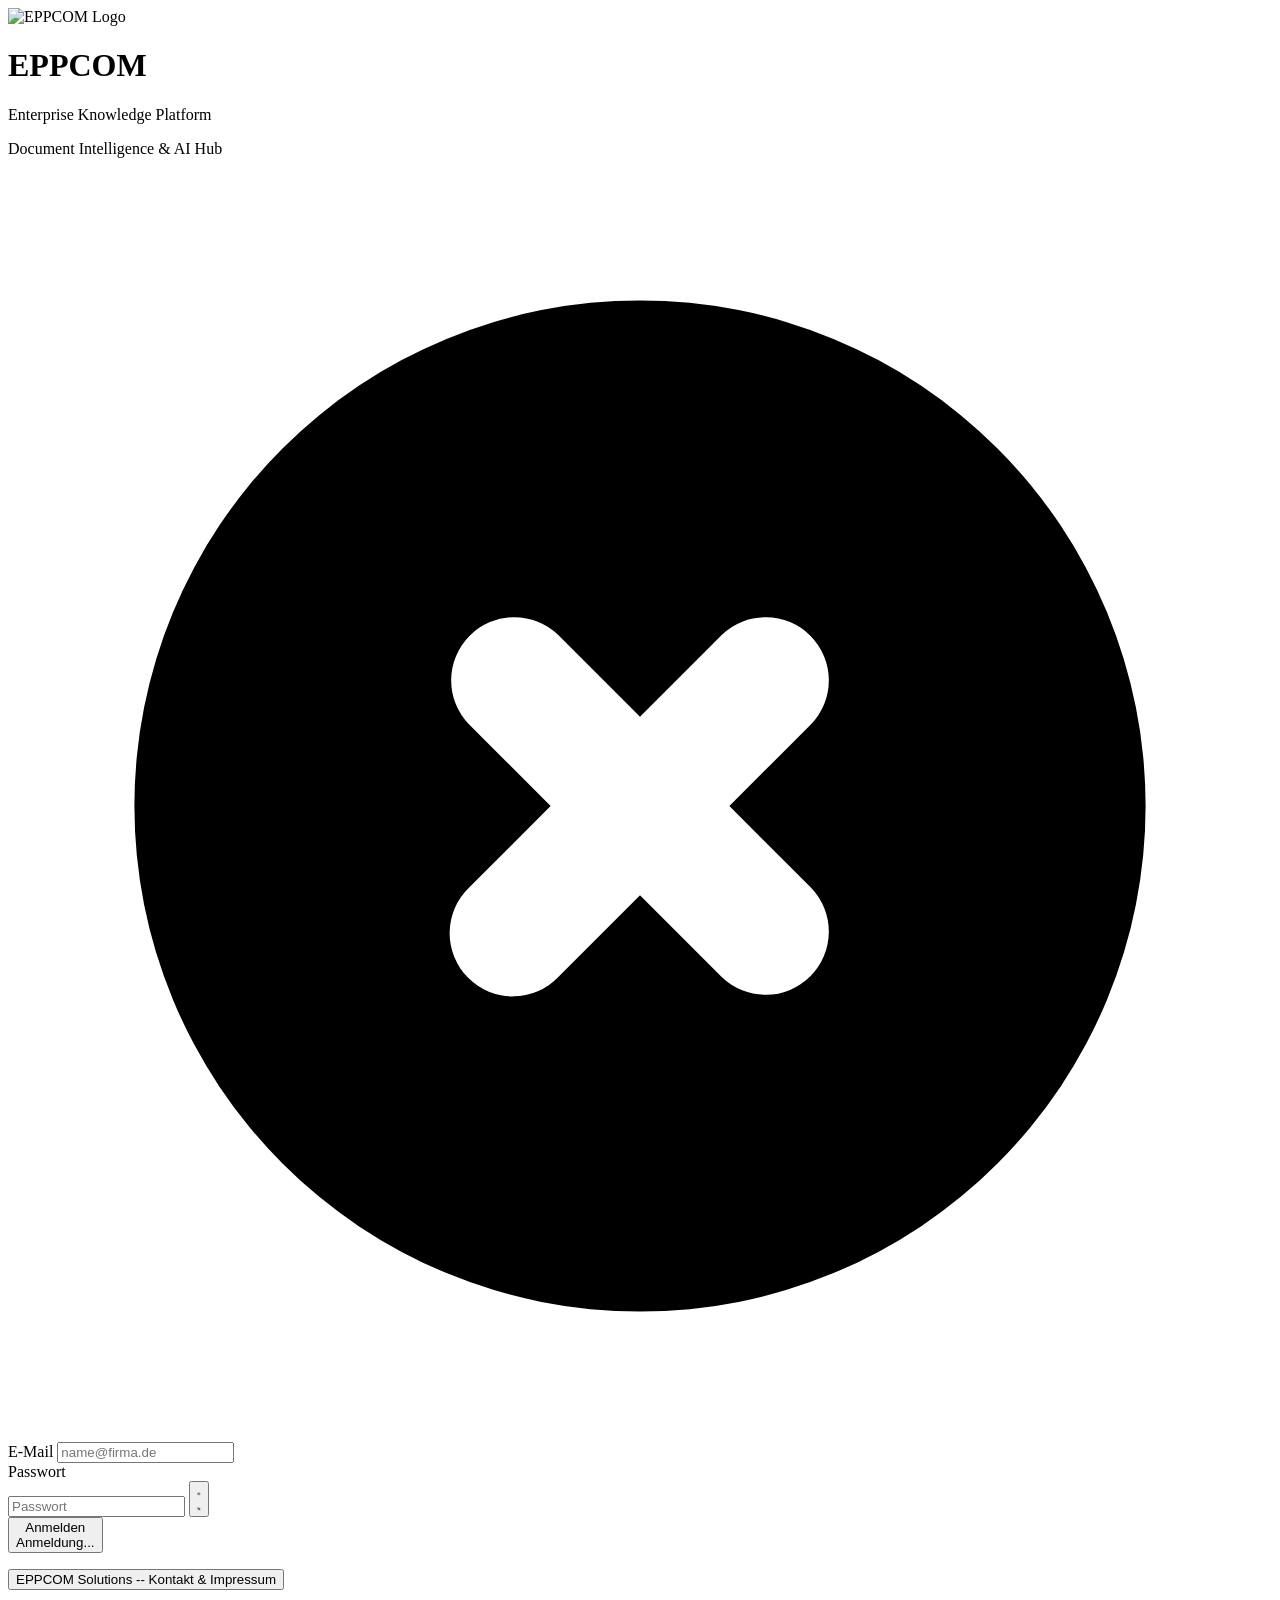
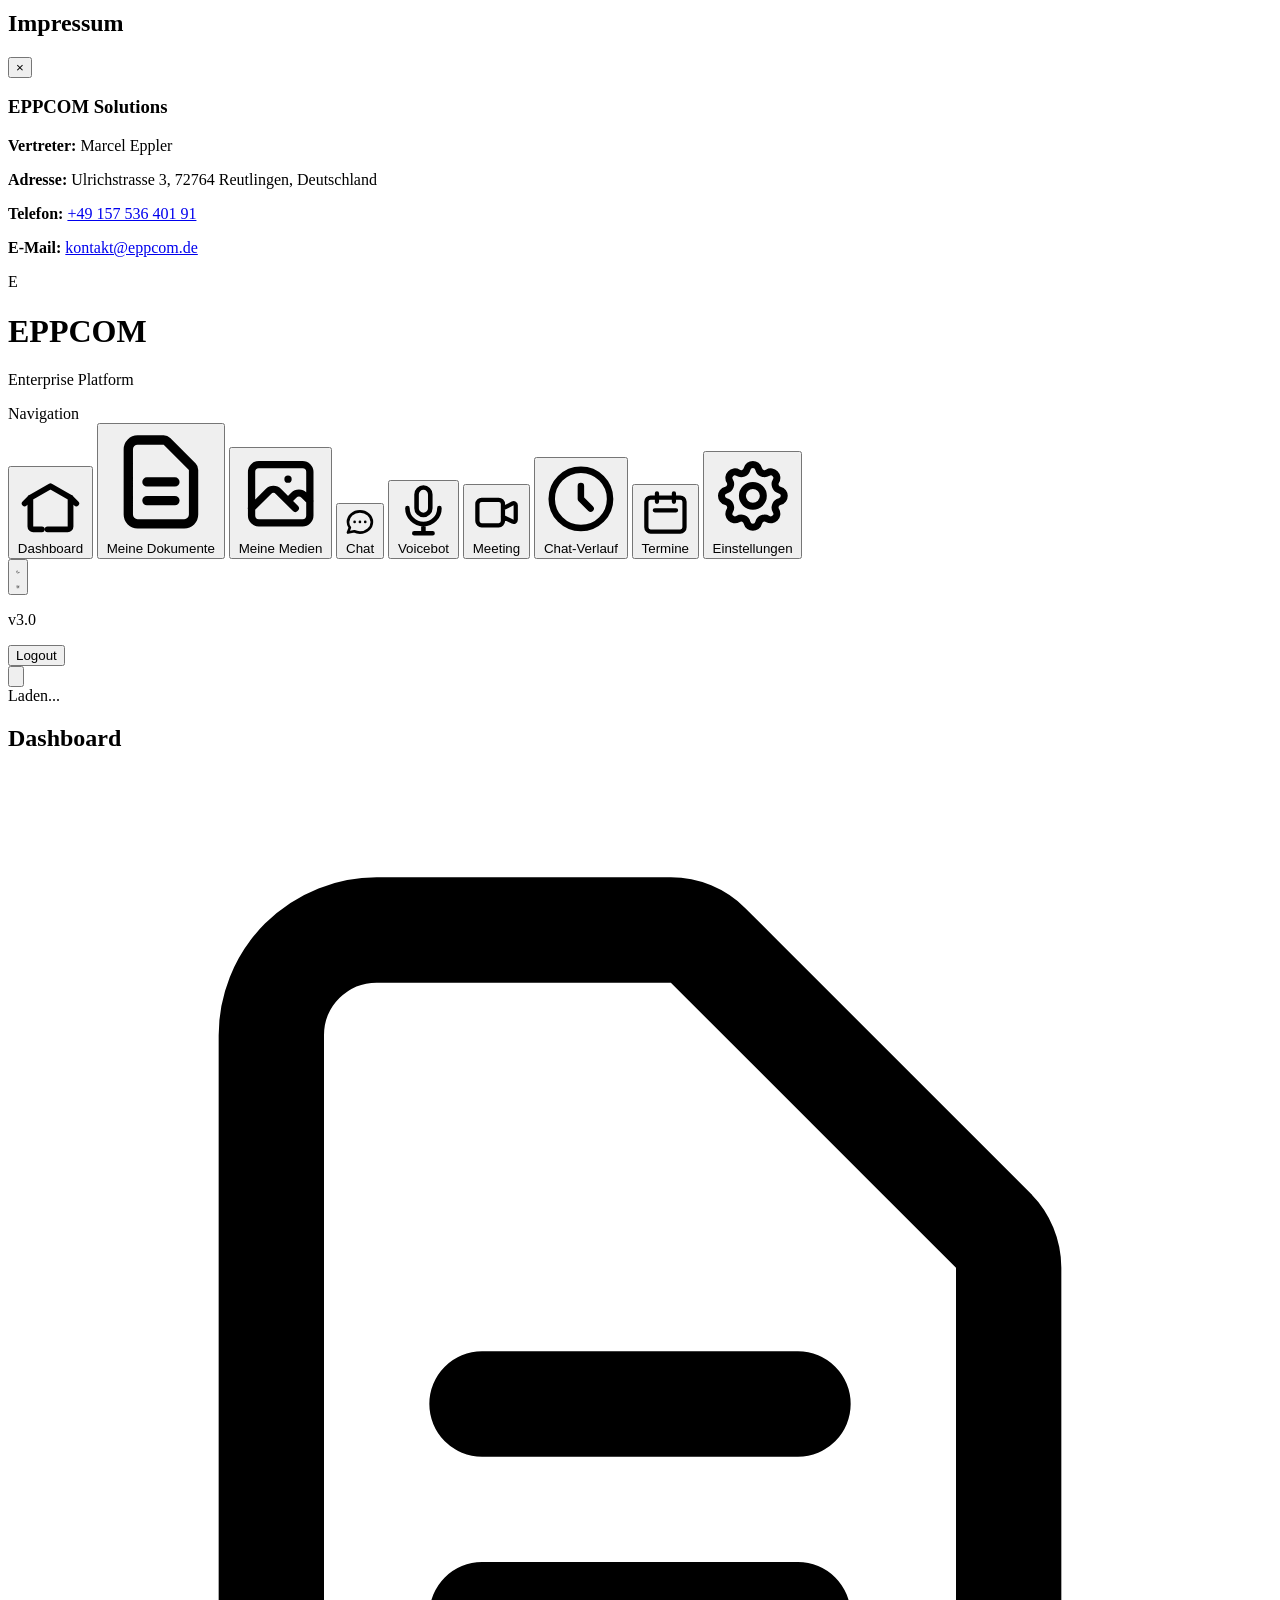
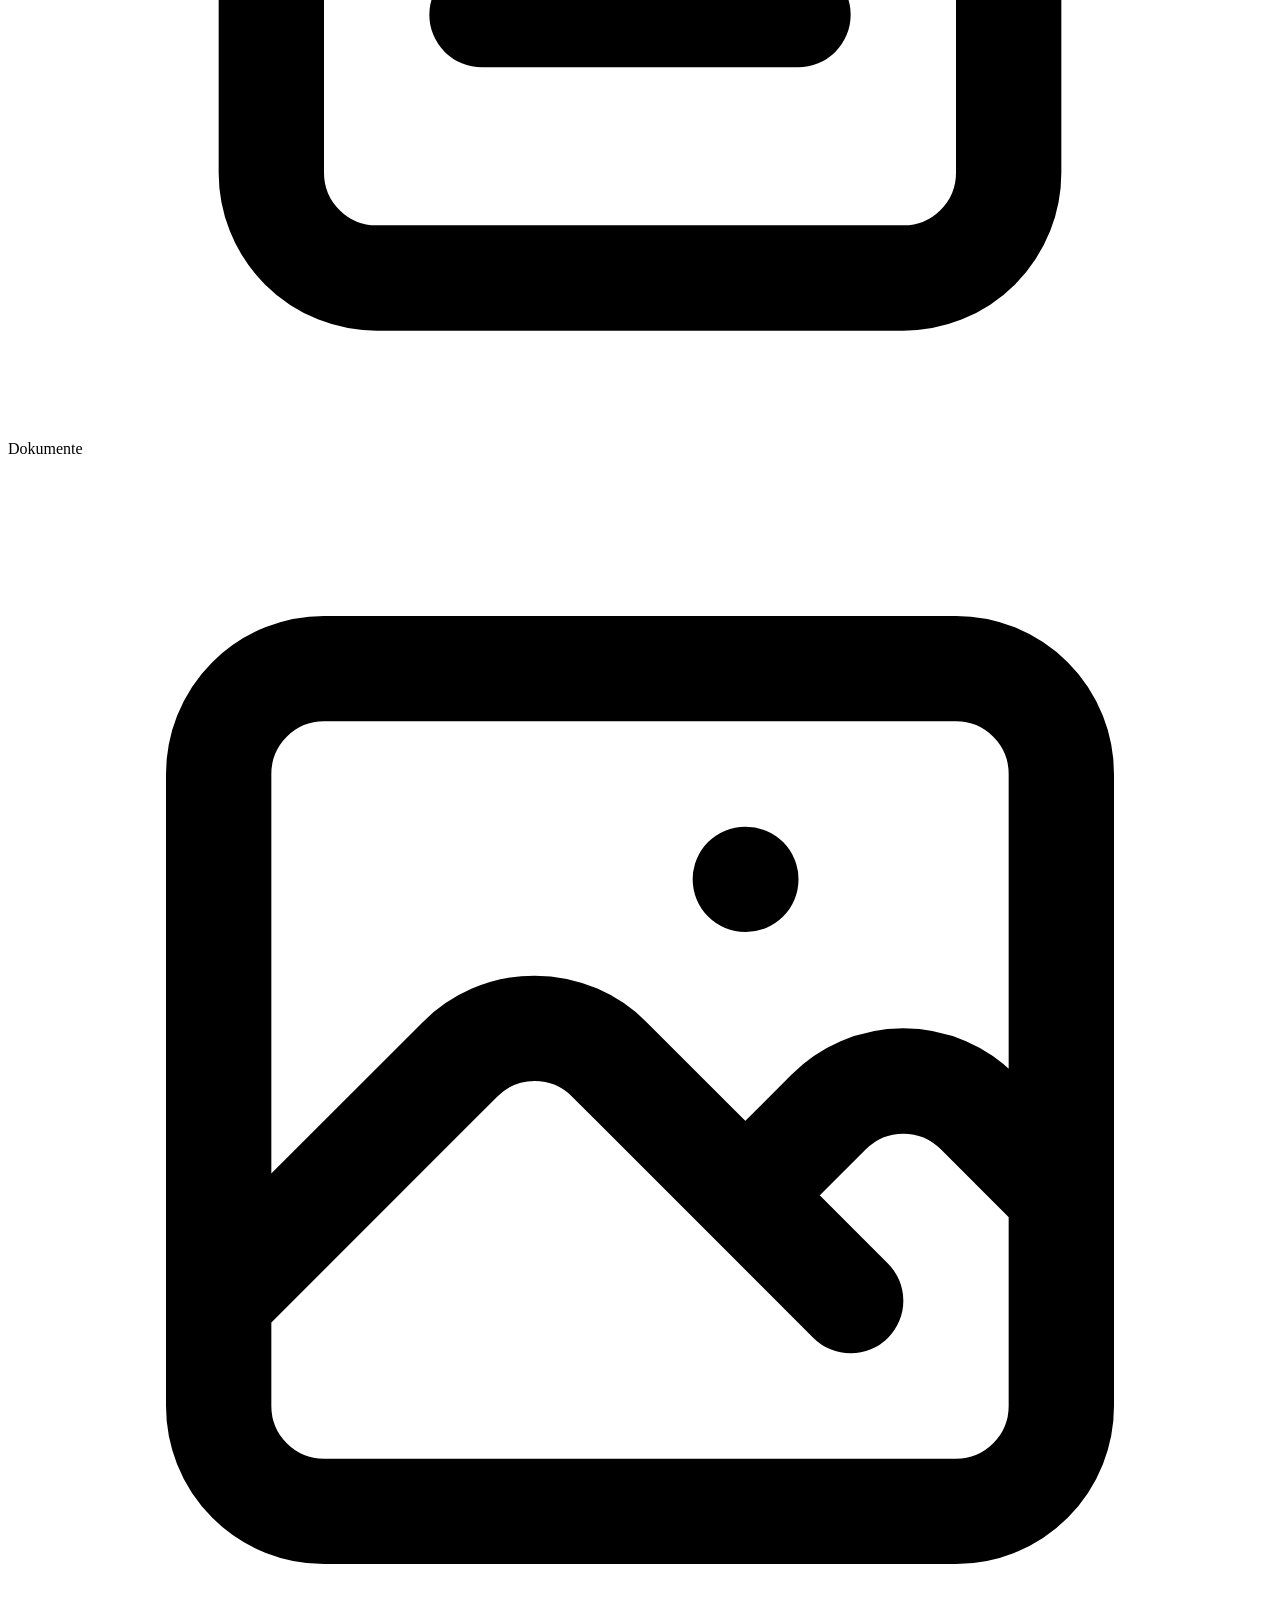
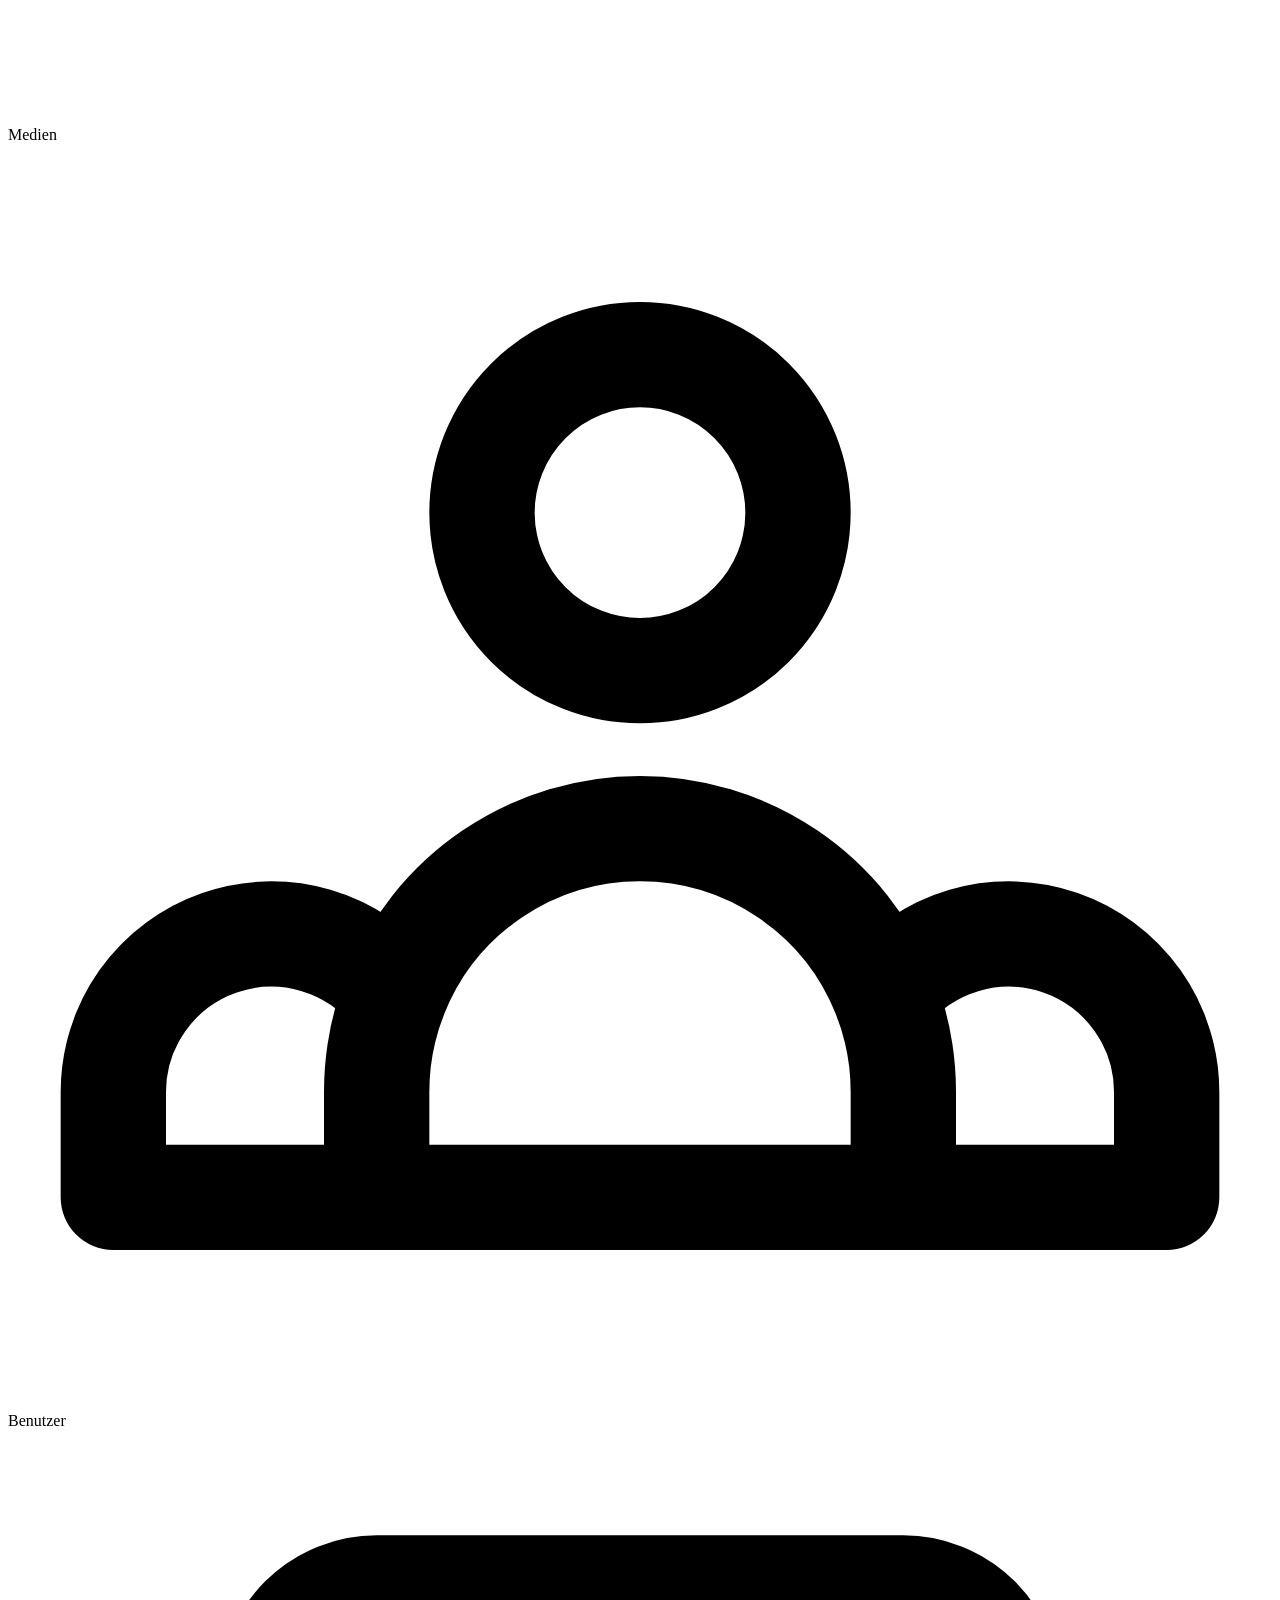
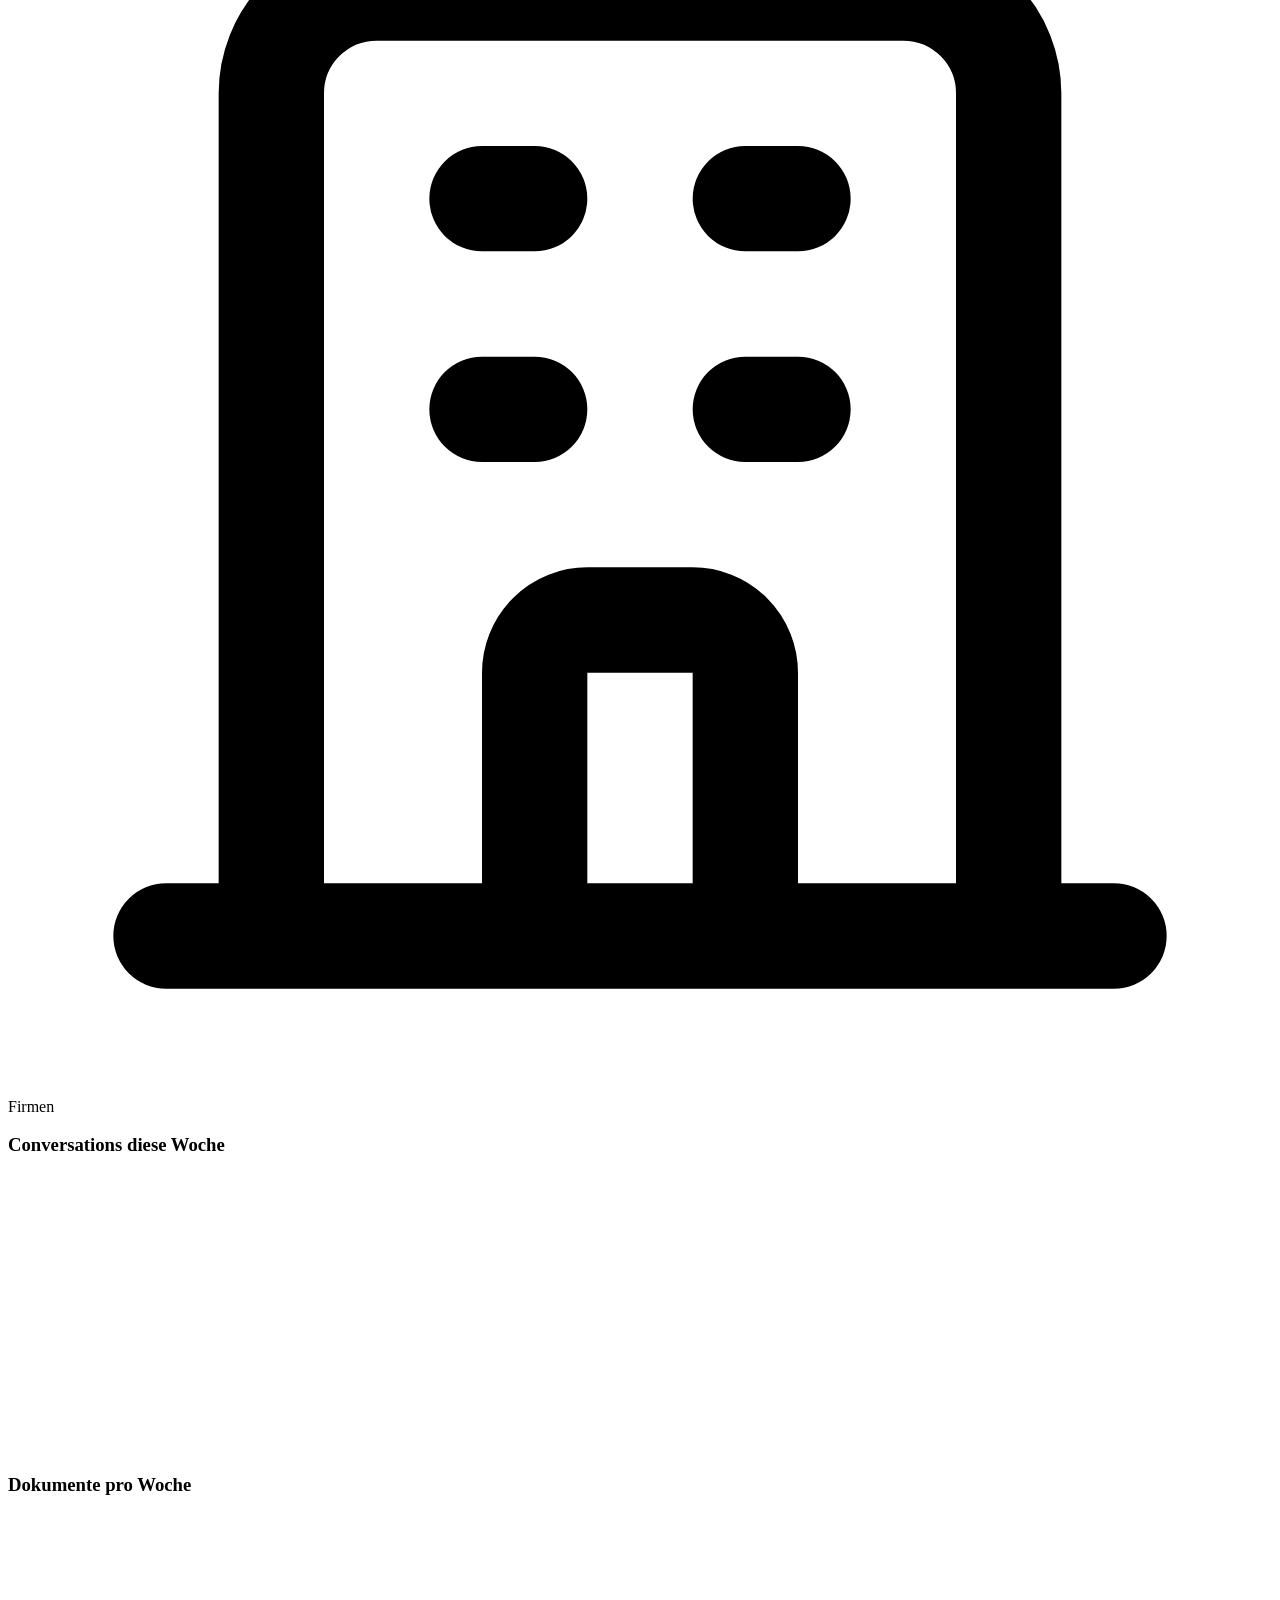
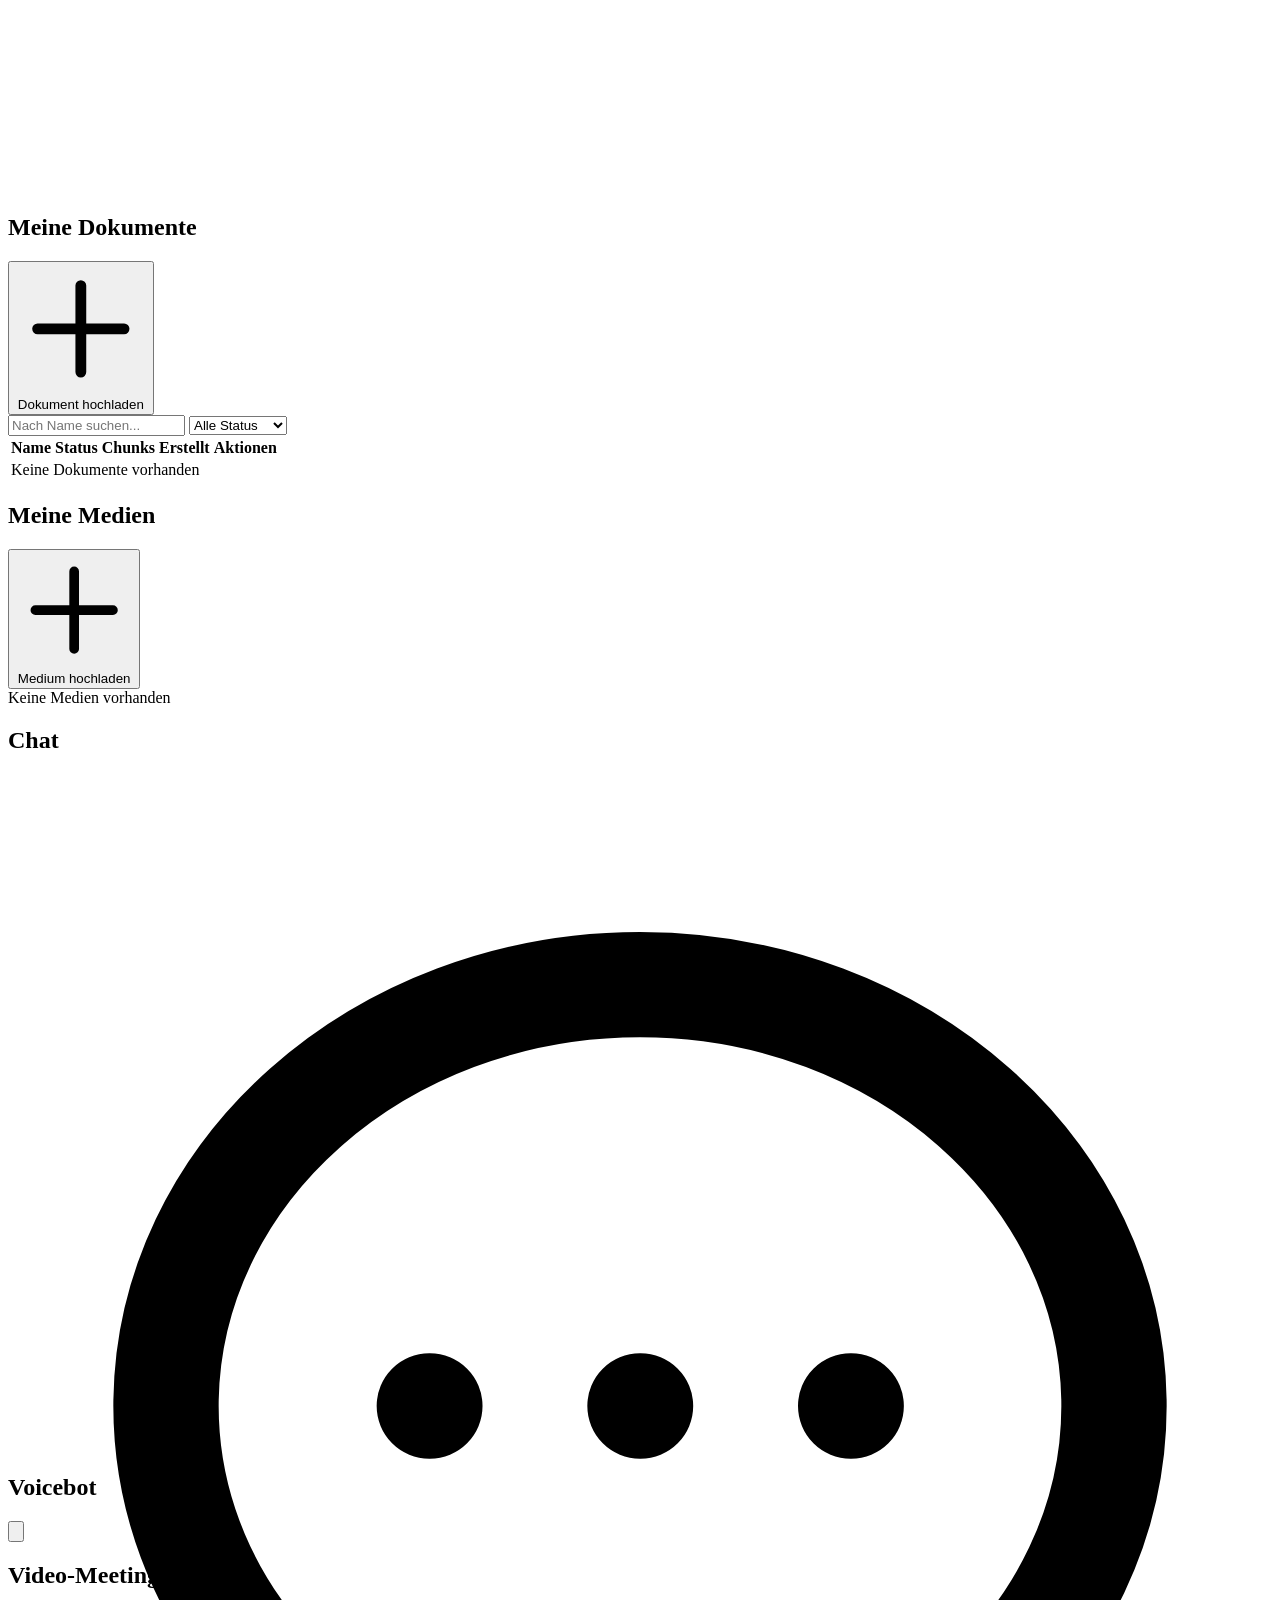
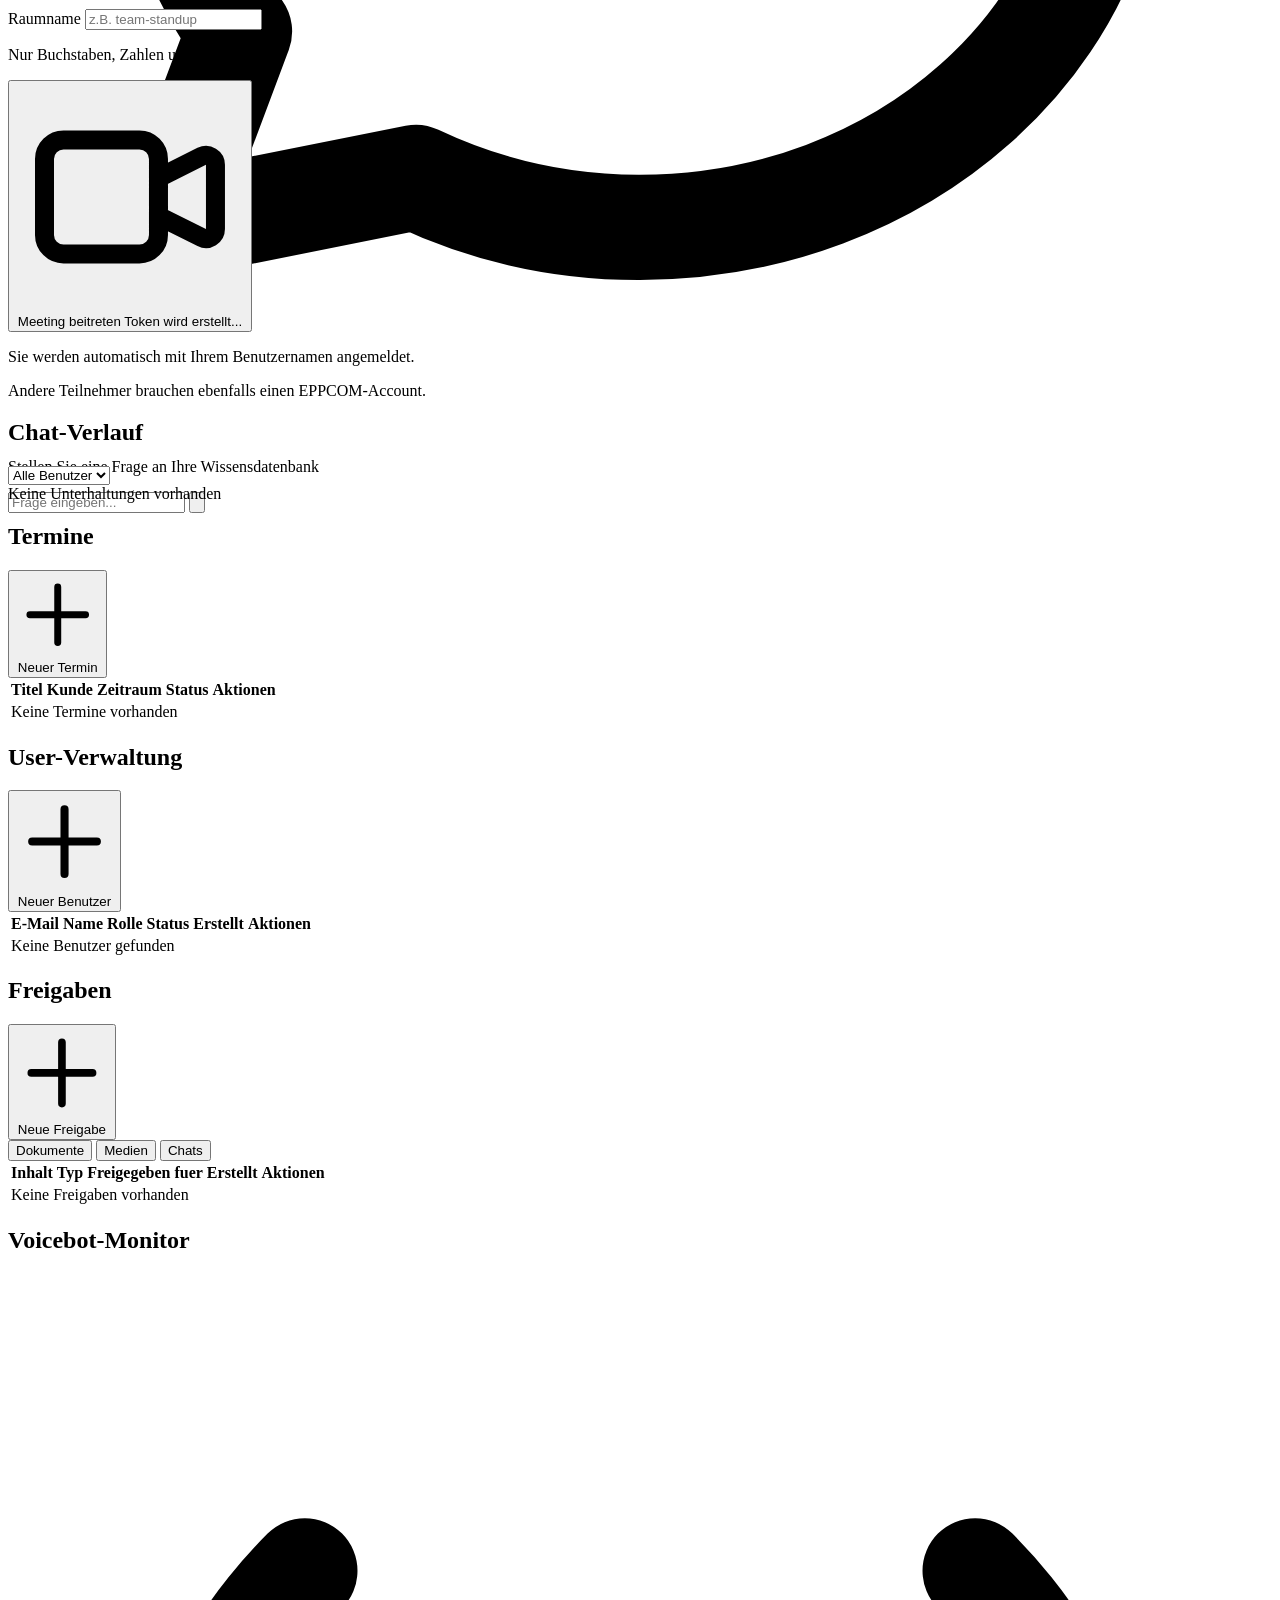
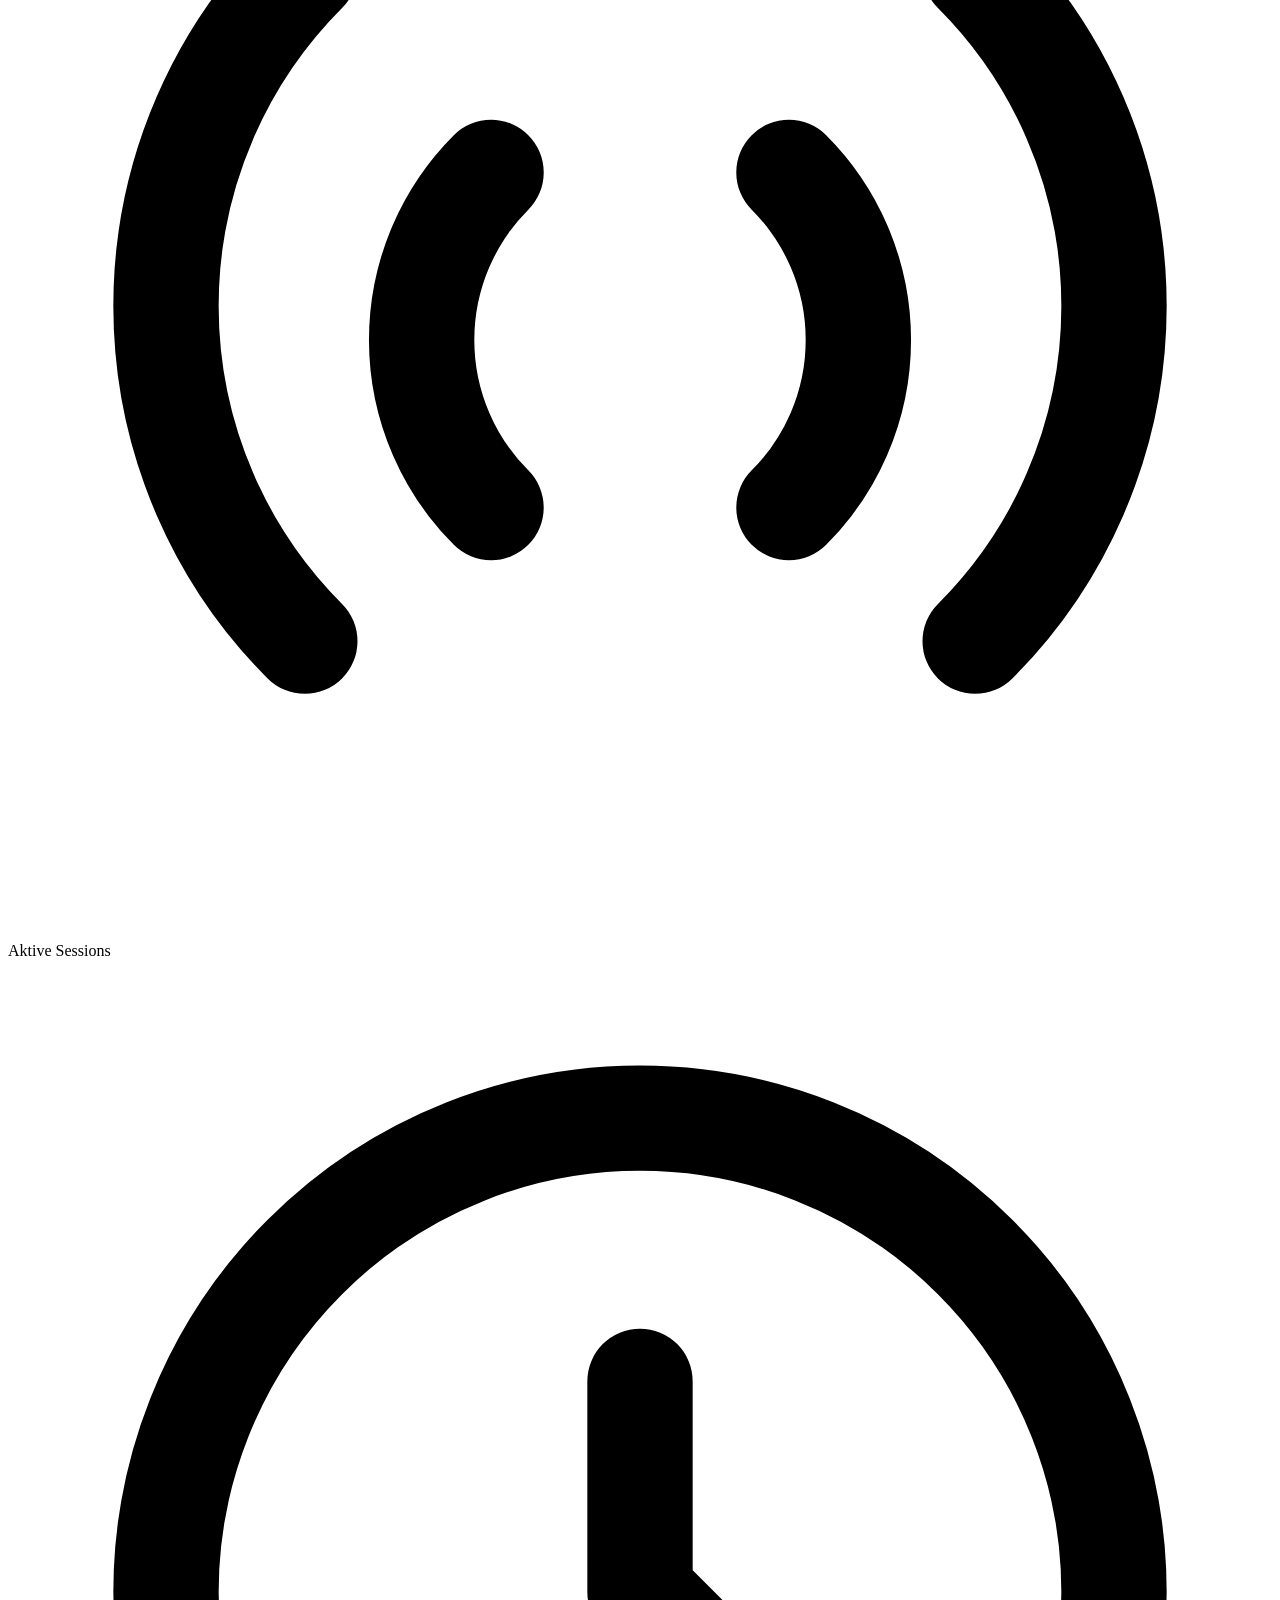
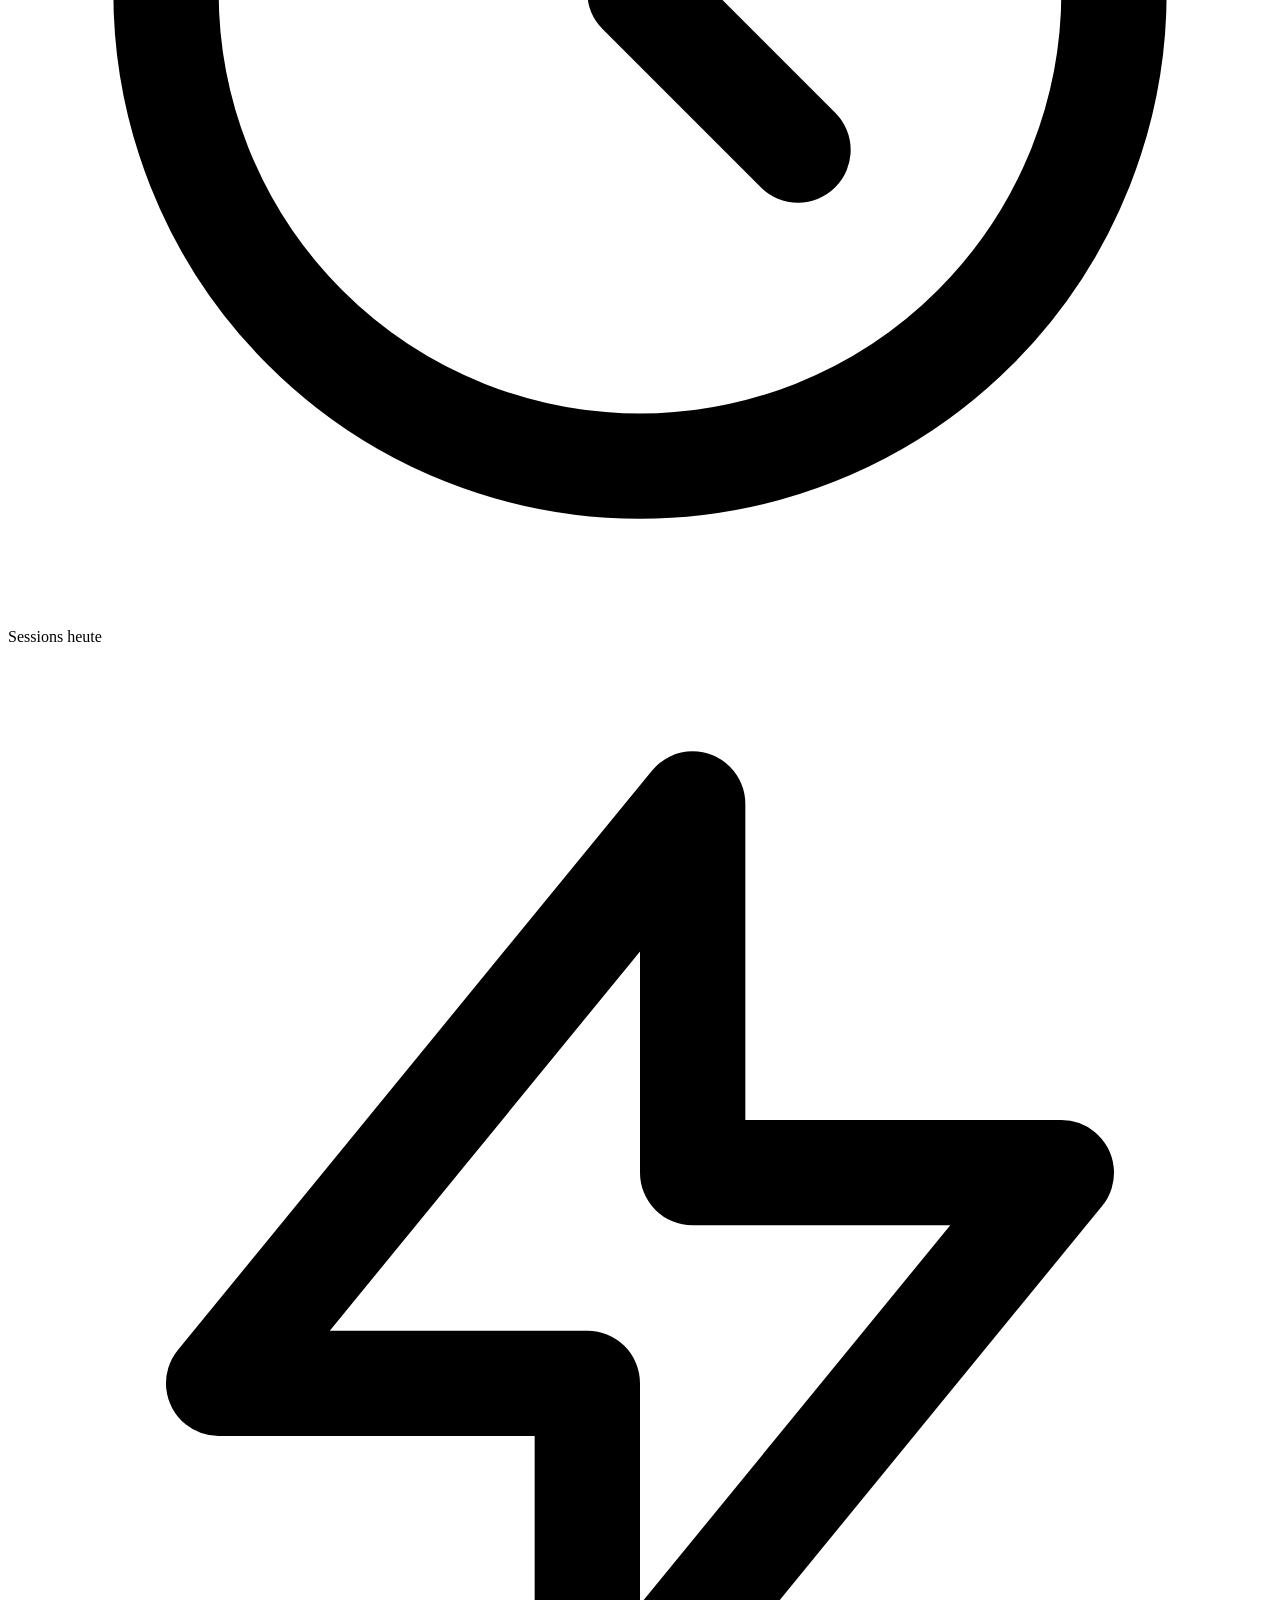
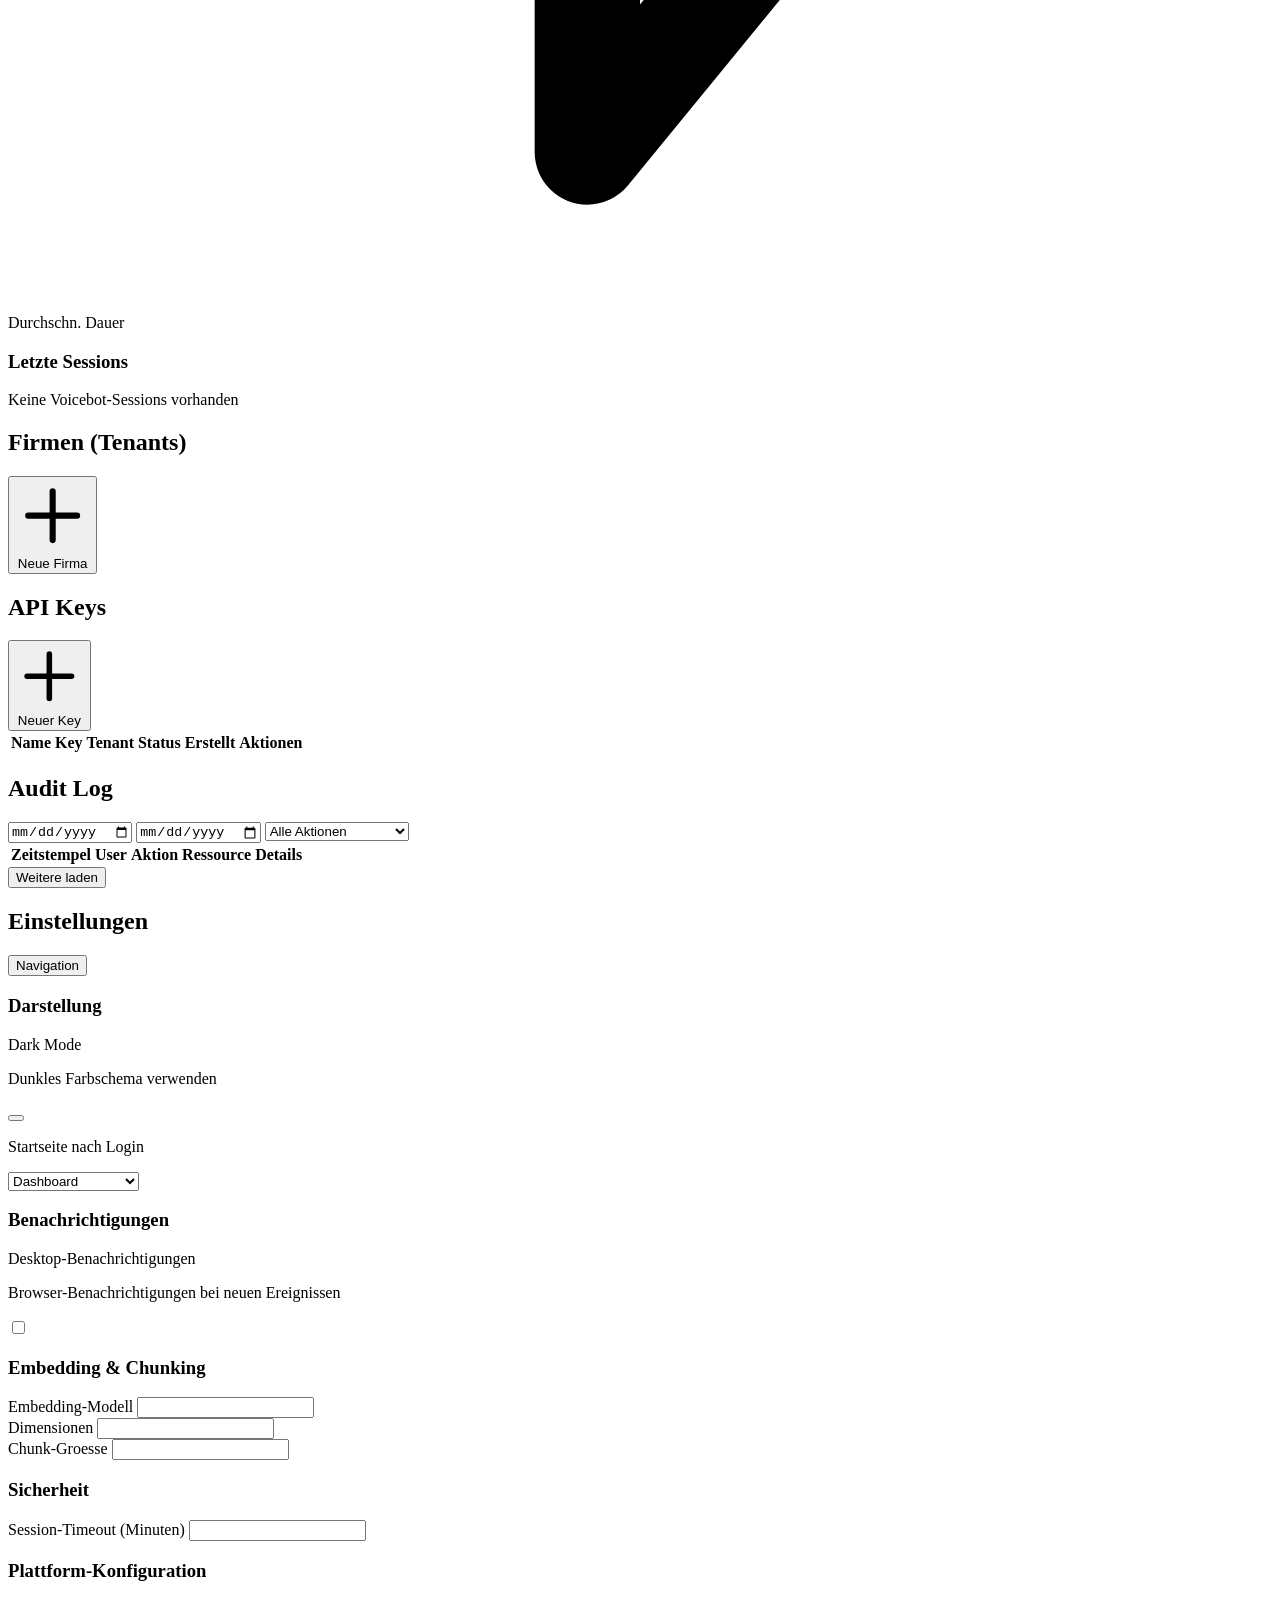
==== admin-ui/static/index.html @ aefee80a "fix: Passwort-Aenderung [object Object] behoben + Dokument/Medien-Zuordnung zu Usern - Passwort-Fix:" ====
<!DOCTYPE html>
<html lang="de">
<head>
<meta charset="UTF-8">
<meta name="viewport" content="width=device-width, initial-scale=1.0">
<title>EPPCOM Enterprise Platform</title>
<script src="https://cdn.tailwindcss.com"></script>
<script src="https://cdn.jsdelivr.net/npm/chart.js@4.4.0/dist/chart.umd.min.js"></script>
<script>
tailwind.config = {
  darkMode: 'class',
  theme: {
    extend: {
      colors: {
        brand: { 50:'#eef4ff', 100:'#dae6ff', 200:'#bdcfff', 300:'#8faeff', 400:'#5b82ff', 500:'#3558ff', 600:'#1a33f5', 700:'#1526d9', 800:'#1622af', 900:'#181f89', 950:'#111342' },
        sidebar: { DEFAULT:'#0f172a', hover:'#1e293b', active:'#334155', muted:'#64748b', accent:'#38bdf8' }
      },
      fontFamily: { sans: ['Inter', 'system-ui', '-apple-system', 'sans-serif'] },
      animation: { shake: 'shake 0.5s ease-in-out', slideIn: 'slideIn 0.3s ease-out' },
      keyframes: { shake: { '0%, 100%': { transform: 'translateX(0)' }, '10%, 30%, 50%, 70%, 90%': { transform: 'translateX(-4px)' }, '20%, 40%, 60%, 80%': { transform: 'translateX(4px)' } }, slideIn: { from: { transform: 'translateX(400px)', opacity: '0' }, to: { transform: 'translateX(0)', opacity: '1' } } }
    }
  }
}
</script>
<link rel="preconnect" href="https://fonts.googleapis.com">
<link href="https://fonts.googleapis.com/css2?family=Inter:wght@400;500;600;700&display=swap" rel="stylesheet">
<script src="https://cdn.jsdelivr.net/npm/alpinejs@3.14.8/dist/cdn.min.js" defer></script>
<link rel="icon" href="data:image/svg+xml,%3Csvg xmlns='http://www.w3.org/2000/svg' viewBox='0 0 100 100'%3E%3Crect fill='%231a33f5' width='100' height='100'/%3E%3Ctext x='50' y='60' font-size='60' font-weight='bold' fill='white' text-anchor='middle'%3EE%3C/text%3E%3C/svg%3E" />
<style type="text/tailwindcss">
  [x-cloak] { display: none !important; }
  .fade-in { animation: fadeIn .2s ease-out; }
  .animate-shake { animation: shake 0.5s ease-in-out; }
  @keyframes fadeIn { from { opacity:0; transform:translateY(6px); } to { opacity:1; transform:translateY(0); } }
  .drag-over { border-color: #3558ff !important; background: #eef4ff !important; }

  :root { color-scheme: light; }
  html.dark { color-scheme: dark; }

  .sidebar-link { @apply flex items-center gap-3 px-3 py-2.5 rounded-lg text-sm font-medium transition-all duration-150 cursor-pointer text-slate-400 dark:text-slate-400; }
  .sidebar-link:hover { @apply bg-sidebar-hover text-white dark:bg-slate-700 dark:text-slate-100; }
  .sidebar-link.active { @apply bg-brand-600/20 text-brand-300 dark:bg-brand-600/30 dark:text-brand-300 shadow-sm; }
  .sidebar-link.active svg { @apply text-brand-400 dark:text-brand-400; }
  .sidebar-section { @apply mt-6 mb-2 px-3 text-[10px] font-semibold text-slate-500 dark:text-slate-500 uppercase tracking-[0.08em]; }

  .badge { @apply inline-flex items-center px-2.5 py-0.5 rounded-full text-xs font-medium; }
  .badge-success { @apply bg-emerald-50 text-emerald-700 dark:bg-emerald-950/30 dark:text-emerald-300 ring-1 ring-emerald-200 dark:ring-emerald-700; }
  .badge-error { @apply bg-red-50 text-red-700 dark:bg-red-950/30 dark:text-red-300 ring-1 ring-red-200 dark:ring-red-700; }
  .badge-warning { @apply bg-amber-50 text-amber-700 dark:bg-amber-950/30 dark:text-amber-300 ring-1 ring-amber-200 dark:ring-amber-700; }
  .badge-info { @apply bg-sky-50 text-sky-700 dark:bg-sky-950/30 dark:text-sky-300 ring-1 ring-sky-200 dark:ring-sky-700; }
  .badge-purple { @apply bg-purple-50 text-purple-700 dark:bg-purple-950/30 dark:text-purple-300 ring-1 ring-purple-200 dark:ring-purple-700; }

  .btn { @apply inline-flex items-center justify-center gap-2 px-4 py-2.5 md:py-2 rounded-lg text-sm md:text-sm font-semibold transition-all duration-150 cursor-pointer select-none focus:outline-none focus:ring-2 focus:ring-offset-2 focus:ring-offset-white dark:focus:ring-offset-slate-900 disabled:opacity-50 disabled:cursor-not-allowed min-h-11 md:min-h-10; }
  .btn-primary { @apply bg-brand-600 text-white hover:bg-brand-500 dark:hover:bg-brand-500 focus:ring-brand-500 shadow-sm; }
  .btn-danger { @apply bg-red-600 text-white hover:bg-red-500 dark:hover:bg-red-500 focus:ring-red-500 shadow-sm; }
  .btn-secondary { @apply bg-white text-slate-700 hover:bg-slate-50 dark:bg-slate-800 dark:text-slate-200 dark:hover:bg-slate-700 border border-slate-200 dark:border-slate-700 focus:ring-slate-400 shadow-sm; }
  .btn-sm { @apply px-3 py-1.5 text-xs md:min-h-9; }

  .input { @apply w-full border border-slate-200 dark:border-slate-700 rounded-lg px-3.5 md:px-3 py-3 md:py-2.5 text-base md:text-sm bg-white dark:bg-slate-900 dark:text-white focus:outline-none focus:ring-2 focus:ring-brand-500/40 focus:border-brand-500 transition-all placeholder:text-slate-400 dark:placeholder:text-slate-500 min-h-11 md:min-h-10; }

  .card { @apply bg-white dark:bg-slate-900 rounded-xl md:rounded-lg border border-slate-200/80 dark:border-slate-700/60 shadow-sm overflow-hidden; }
  .card-body { @apply p-5 sm:p-6; }

  .modal-overlay { @apply fixed inset-0 bg-slate-900/50 dark:bg-slate-950/70 backdrop-blur-sm flex items-center justify-center z-50 cursor-default p-4 sm:p-0; }
  .modal-box { @apply bg-white dark:bg-slate-900 rounded-2xl md:rounded-xl shadow-2xl p-6 sm:p-5 w-full max-w-lg max-h-[85vh] md:max-h-[90vh] overflow-y-auto fade-in border border-slate-100 dark:border-slate-800 sm:rounded-2xl; }
  .modal-box-wide { @apply bg-white dark:bg-slate-900 rounded-2xl md:rounded-xl shadow-2xl p-6 sm:p-5 w-full max-w-3xl max-h-[85vh] md:max-h-[90vh] overflow-y-auto fade-in border border-slate-100 dark:border-slate-800 sm:rounded-2xl; }

  .tbl { @apply w-full text-sm md:text-sm; }
  .tbl thead th { @apply pb-3 pr-4 text-left text-[10px] md:text-[11px] font-semibold text-slate-400 dark:text-slate-500 uppercase tracking-wider border-b border-slate-100 dark:border-slate-800; }
  .tbl tbody tr { @apply border-b border-slate-50 dark:border-slate-800 transition-colors; }
  .tbl tbody tr:hover { @apply bg-brand-50/40 dark:bg-slate-800/40; }
  .tbl tbody td { @apply py-3.5 pr-3 md:pr-4 text-xs md:text-sm text-slate-700 dark:text-slate-300; }

  .table-wrapper { @apply overflow-x-auto; }
  .table-wrapper::-webkit-scrollbar { height: 6px; }
  .table-wrapper::-webkit-scrollbar-track { background: transparent; }
  .table-wrapper::-webkit-scrollbar-thumb { background: #cbd5e1; border-radius: 3px; }

  .stat-card { @apply bg-white dark:bg-slate-800 rounded-xl md:rounded-lg border border-slate-200/80 dark:border-slate-700/60 shadow-sm p-5 md:p-4 flex flex-col sm:flex-row sm:items-center gap-4 transition-all duration-200 hover:shadow-md hover:-translate-y-0.5; }
  .stat-icon { @apply w-12 h-12 rounded-xl flex items-center justify-center flex-shrink-0 bg-brand-50 dark:bg-brand-950/30; }
  .stat-value { @apply text-2xl md:text-xl font-bold text-slate-900 dark:text-white leading-none; }
  .stat-label { @apply text-sm md:text-xs text-slate-500 dark:text-slate-400 mt-1; }

  ::-webkit-scrollbar { width: 6px; }
  ::-webkit-scrollbar-track { background: transparent; }
  ::-webkit-scrollbar-thumb { background: #cbd5e1; border-radius: 3px; }
  .dark ::-webkit-scrollbar-thumb { background: #475569; }
  ::-webkit-scrollbar-thumb:hover { background: #94a3b8; }

  .toast-container { @apply fixed bottom-4 right-4 z-[60] flex flex-col gap-2 max-w-sm; }
  .toast { @apply rounded-lg shadow-lg p-4 text-sm font-medium flex items-center gap-3 animate-slideIn; }
  .toast-success { @apply bg-emerald-50 text-emerald-700 dark:bg-emerald-950/30 dark:text-emerald-300 border border-emerald-200 dark:border-emerald-700; }
  .toast-error { @apply bg-red-50 text-red-700 dark:bg-red-950/30 dark:text-red-300 border border-red-200 dark:border-red-700; }
  .toast-warning { @apply bg-amber-50 text-amber-700 dark:bg-amber-950/30 dark:text-amber-300 border border-amber-200 dark:border-amber-700; }
  @keyframes slideIn { from { transform: translateX(400px); opacity: 0; } to { transform: translateX(0); opacity: 1; } }

  .upload-zone { @apply border-2 border-dashed border-slate-300 dark:border-slate-600 rounded-xl p-8 text-center cursor-pointer transition-all hover:border-brand-400 hover:bg-brand-50/30 dark:hover:bg-brand-950/20; }
  .upload-zone.drag-over { @apply border-brand-500 bg-brand-50 dark:bg-brand-950/30; }

  @keyframes voicePulse { 0%,100%{ box-shadow: 0 0 0 0 rgba(239,68,68,.4); } 50%{ box-shadow: 0 0 0 20px rgba(239,68,68,0); } }
  .voice-pulse { animation: voicePulse 1.5s infinite; }
</style>
<script>
  // Apply dark mode BEFORE Alpine.js initializes to prevent flash
  if (localStorage.getItem('rag_dark') === 'true') {
    document.documentElement.classList.add('dark');
  }
</script>
</head>
<body class="bg-slate-50 dark:bg-slate-950 font-sans text-slate-900 dark:text-slate-100 h-screen overflow-hidden" x-data="app()" x-init="init()">

<!-- LOGIN PAGE -->
<div x-show="!token || !me" class="h-screen flex items-center justify-center bg-gradient-to-br from-slate-900 via-brand-950 to-slate-900 px-4 sm:px-6 overflow-y-auto">
  <div class="w-full max-w-sm fade-in">
    <div class="text-center mb-8">
      <div class="inline-block mb-6">
        <img src="/static/logo.png" alt="EPPCOM Logo" class="w-[140%] max-w-none -ml-[20%] drop-shadow-[0_0_30px_rgba(53,88,255,0.3)]">
      </div>
      <h1 class="text-3xl font-bold text-white">EPPCOM</h1>
      <p class="text-brand-300 text-sm mt-1 font-medium">Enterprise Knowledge Platform</p>
      <p class="text-slate-400 text-xs mt-3">Document Intelligence & AI Hub</p>
    </div>

    <div :class="['transition-all duration-300', loginError ? 'animate-shake' : '']">
      <div class="bg-white/10 backdrop-blur-2xl border border-white/20 rounded-2xl p-6 sm:p-8 shadow-2xl">
        <div x-show="loginError" class="mb-5 p-4 bg-red-500/20 border border-red-500/30 rounded-xl text-red-100 text-sm font-medium flex items-center gap-3">
          <svg class="w-5 h-5 flex-shrink-0" fill="currentColor" viewBox="0 0 20 20"><path fill-rule="evenodd" d="M10 18a8 8 0 100-16 8 8 0 000 16zM8.707 7.293a1 1 0 00-1.414 1.414L8.586 10l-1.293 1.293a1 1 0 101.414 1.414L10 11.414l1.293 1.293a1 1 0 001.414-1.414L11.414 10l1.293-1.293a1 1 0 00-1.414-1.414L10 8.586 8.707 7.293z" clip-rule="evenodd"></path></svg>
          <span x-text="loginError"></span>
        </div>

        <div class="space-y-4">
          <div>
            <label class="block text-xs font-semibold text-slate-300 mb-2 uppercase tracking-wider">E-Mail</label>
            <input type="email" x-model="loginEmail" placeholder="name@firma.de"
                   class="w-full bg-white/10 border border-white/20 rounded-xl px-4 py-3 text-sm text-white placeholder:text-slate-400 focus:outline-none focus:ring-2 focus:ring-brand-500/50 focus:border-white/30 transition-shadow backdrop-blur"
                   @keyup.enter="$refs.pwInput.focus()">
          </div>
          <div>
            <label class="block text-xs font-semibold text-slate-300 mb-2 uppercase tracking-wider">Passwort</label>
            <div class="relative">
              <input :type="showPassword ? 'text' : 'password'" x-model="loginPassword" placeholder="Passwort"
                     class="w-full bg-white/10 border border-white/20 rounded-xl px-4 py-3 text-sm text-white placeholder:text-slate-400 focus:outline-none focus:ring-2 focus:ring-brand-500/50 focus:border-white/30 transition-shadow backdrop-blur"
                     x-ref="pwInput" @keyup.enter="doLogin()">
              <button type="button" @click="showPassword=!showPassword" class="absolute right-3 top-3.5 text-slate-400 hover:text-white transition-colors">
                <svg x-show="!showPassword" class="w-5 h-5" fill="none" stroke="currentColor" viewBox="0 0 24 24"><path stroke-linecap="round" stroke-linejoin="round" stroke-width="2" d="M15 12a3 3 0 11-6 0 3 3 0 016 0z"></path><path stroke-linecap="round" stroke-linejoin="round" stroke-width="2" d="M2.458 12C3.732 7.943 7.523 5 12 5c4.478 0 8.268 2.943 9.542 7-1.274 4.057-5.064 7-9.542 7-4.477 0-8.268-2.943-9.542-7z"></path></svg>
                <svg x-show="showPassword" class="w-5 h-5" fill="none" stroke="currentColor" viewBox="0 0 24 24"><path stroke-linecap="round" stroke-linejoin="round" stroke-width="2" d="M13.875 18.825A10.05 10.05 0 0112 19c-4.478 0-8.268-2.943-9.543-7a9.97 9.97 0 011.563-4.803m5.596-3.856A9.015 9.015 0 0112 5c4.478 0 8.268 2.943 9.543 7a9.97 9.97 0 01-4.043 5.2M15 12a3 3 0 11-6 0 3 3 0 016 0z"></path><path stroke-linecap="round" stroke-linejoin="round" stroke-width="2" d="M3 3l18 18"></path></svg>
              </button>
            </div>
          </div>
          <button @click="doLogin()" :disabled="loginLoading" class="w-full bg-gradient-to-r from-brand-600 to-brand-500 hover:from-brand-500 hover:to-brand-400 disabled:from-slate-500 disabled:to-slate-500 text-white font-semibold py-3.5 md:py-3 px-4 rounded-xl transition-all shadow-xl shadow-brand-600/30 hover:shadow-xl hover:shadow-brand-500/40 disabled:opacity-50 disabled:cursor-not-allowed min-h-12 md:min-h-11">
            <div x-show="!loginLoading" class="flex items-center justify-center">Anmelden</div>
            <div x-show="loginLoading" class="flex items-center justify-center gap-2">
              <div class="flex gap-1">
                <div class="w-2 h-2 rounded-full bg-white/60 animate-bounce" style="animation-delay: 0s"></div>
                <div class="w-2 h-2 rounded-full bg-white/60 animate-bounce" style="animation-delay: 0.1s"></div>
                <div class="w-2 h-2 rounded-full bg-white/60 animate-bounce" style="animation-delay: 0.2s"></div>
              </div>
              <span>Anmeldung...</span>
            </div>
          </button>
        </div>
      </div>
    </div>

    <p class="text-center text-xs mt-6 text-slate-400">
      <button @click="showImpressum=true" class="hover:text-slate-300 transition-colors cursor-pointer underline">
        EPPCOM Solutions -- Kontakt & Impressum
      </button>
    </p>
  </div>
</div>

<!-- IMPRESSUM MODAL -->
<div x-show="showImpressum" class="modal-overlay" @click.self="showImpressum=false">
  <div class="modal-box" @click.stop>
    <div class="flex items-center justify-between mb-6">
      <h2 class="text-2xl font-bold">Impressum</h2>
      <button @click="showImpressum=false" class="text-slate-400 hover:text-slate-600 dark:hover:text-slate-300 text-2xl">&times;</button>
    </div>
    <div class="space-y-4 text-sm text-slate-700 dark:text-slate-300">
      <div>
        <h3 class="font-semibold text-slate-900 dark:text-white mb-2">EPPCOM Solutions</h3>
        <p><strong>Vertreter:</strong> Marcel Eppler</p>
        <p><strong>Adresse:</strong> Ulrichstrasse 3, 72764 Reutlingen, Deutschland</p>
        <p><strong>Telefon:</strong> <a href="tel:+491575364191" class="text-brand-600 hover:text-brand-700">+49 157 536 401 91</a></p>
        <p><strong>E-Mail:</strong> <a href="mailto:kontakt@eppcom.de" class="text-brand-600 hover:text-brand-700">kontakt@eppcom.de</a></p>
      </div>
    </div>
  </div>
</div>

<!-- MAIN APP -->
<div x-show="token && me" x-cloak class="flex h-screen bg-slate-50 dark:bg-slate-950 overflow-hidden">

  <!-- SIDEBAR -->
  <div :class="['fixed md:relative z-40 h-screen w-64 md:w-64 bg-sidebar-DEFAULT dark:bg-slate-900 border-r border-slate-700/50 dark:border-slate-800 flex flex-col transition-transform duration-300 ease-out', sidebarOpen ? 'translate-x-0' : '-translate-x-full md:translate-x-0']">

    <!-- Sidebar Header -->
    <div class="p-6 border-b border-slate-700/50 dark:border-slate-800">
      <div class="flex items-center gap-3">
        <div class="w-10 h-10 rounded-lg bg-gradient-to-br from-brand-400 to-brand-600 flex items-center justify-center shadow-lg">
          <span class="text-lg font-bold text-white">E</span>
        </div>
        <div>
          <h1 class="text-sm font-bold text-white">EPPCOM</h1>
          <p class="text-xs text-slate-400">Enterprise Platform</p>
        </div>
      </div>
    </div>

    <!-- Navigation -->
    <nav class="flex-1 overflow-y-auto px-3 py-4 space-y-1">

      <!-- All users -->
      <div class="sidebar-section">Navigation</div>
      <button @click="navigate('dashboard')" :class="['sidebar-link', page==='dashboard' && 'active']">
        <svg class="w-5 h-5" fill="none" stroke="currentColor" viewBox="0 0 24 24"><path stroke-linecap="round" stroke-linejoin="round" stroke-width="2" d="M3 12l2-2m0 0l7-4 7 4M5 10v10a1 1 0 001 1h3m10-11l2 2m-2-2v10a1 1 0 01-1 1h-3m-4 0h4"></path></svg>
        Dashboard
      </button>
      <button @click="navigate('documents')" :class="['sidebar-link', page==='documents' && 'active']">
        <svg class="w-5 h-5" fill="none" stroke="currentColor" viewBox="0 0 24 24"><path stroke-linecap="round" stroke-linejoin="round" stroke-width="2" d="M9 12h6m-6 4h6m2 5H7a2 2 0 01-2-2V5a2 2 0 012-2h5.586a1 1 0 01.707.293l5.414 5.414a1 1 0 01.293.707V19a2 2 0 01-2 2z"></path></svg>
        Meine Dokumente
      </button>
      <button @click="navigate('media')" :class="['sidebar-link', page==='media' && 'active']">
        <svg class="w-5 h-5" fill="none" stroke="currentColor" viewBox="0 0 24 24"><path stroke-linecap="round" stroke-linejoin="round" stroke-width="2" d="M4 16l4.586-4.586a2 2 0 012.828 0L16 16m-2-2l1.586-1.586a2 2 0 012.828 0L20 14m-6-6h.01M6 20h12a2 2 0 002-2V6a2 2 0 00-2-2H6a2 2 0 00-2 2v12a2 2 0 002 2z"></path></svg>
        Meine Medien
      </button>
      <button @click="navigate('chat')" :class="['sidebar-link', page==='chat' && 'active']">
        <svg class="w-5 h-5" fill="none" stroke="currentColor" viewBox="0 0 24 24"><path stroke-linecap="round" stroke-linejoin="round" stroke-width="2" d="M8 12h.01M12 12h.01M16 12h.01M21 12c0 4.418-4.03 8-9 8a9.863 9.863 0 01-4.255-.949L3 20l1.395-3.72C3.512 15.042 3 13.574 3 12c0-4.418 4.03-8 9-8s9 3.582 9 8z"></path></svg>
        Chat
      </button>
      <button @click="navigate('voicebot')" :class="['sidebar-link', page==='voicebot' && 'active']">
        <svg class="w-5 h-5" fill="none" stroke="currentColor" viewBox="0 0 24 24"><path stroke-linecap="round" stroke-linejoin="round" stroke-width="2" d="M19 11a7 7 0 01-7 7m0 0a7 7 0 01-7-7m7 7v4m0 0H8m4 0h4m-4-8a3 3 0 01-3-3V5a3 3 0 116 0v6a3 3 0 01-3 3z"></path></svg>
        Voicebot
      </button>
      <button @click="navigate('meeting')" :class="['sidebar-link', page==='meeting' && 'active']">
        <svg class="w-5 h-5" fill="none" stroke="currentColor" viewBox="0 0 24 24"><path stroke-linecap="round" stroke-linejoin="round" stroke-width="2" d="M15 10l4.553-2.276A1 1 0 0121 8.618v6.764a1 1 0 01-1.447.894L15 14M5 18h8a2 2 0 002-2V8a2 2 0 00-2-2H5a2 2 0 00-2 2v8a2 2 0 002 2z"></path></svg>
        Meeting
      </button>
      <button @click="navigate('history')" :class="['sidebar-link', page==='history' && 'active']">
        <svg class="w-5 h-5" fill="none" stroke="currentColor" viewBox="0 0 24 24"><path stroke-linecap="round" stroke-linejoin="round" stroke-width="2" d="M12 8v4l3 3m6-3a9 9 0 11-18 0 9 9 0 0118 0z"></path></svg>
        Chat-Verlauf
      </button>
      <button @click="navigate('appointments')" :class="['sidebar-link', page==='appointments' && 'active']">
        <svg class="w-5 h-5" fill="none" stroke="currentColor" viewBox="0 0 24 24"><path stroke-linecap="round" stroke-linejoin="round" stroke-width="2" d="M8 7V3m8 4V3m-9 8h10M5 21h14a2 2 0 002-2V7a2 2 0 00-2-2H5a2 2 0 00-2 2v12a2 2 0 002 2z"></path></svg>
        Termine
      </button>
      <button @click="navigate('settings')" :class="['sidebar-link', page==='settings' && 'active']">
        <svg class="w-5 h-5" fill="none" stroke="currentColor" viewBox="0 0 24 24"><path stroke-linecap="round" stroke-linejoin="round" stroke-width="2" d="M10.325 4.317c.426-1.756 2.924-1.756 3.35 0a1.724 1.724 0 002.573 1.066c1.543-.94 3.31.826 2.37 2.37a1.724 1.724 0 001.065 2.572c1.756.426 1.756 2.924 0 3.35a1.724 1.724 0 00-1.066 2.573c.94 1.543-.826 3.31-2.37 2.37a1.724 1.724 0 00-2.572 1.065c-.426 1.756-2.924 1.756-3.35 0a1.724 1.724 0 00-2.573-1.066c-1.543.94-3.31-.826-2.37-2.37a1.724 1.724 0 00-1.065-2.572c-1.756-.426-1.756-2.924 0-3.35a1.724 1.724 0 001.066-2.573c-.94-1.543.826-3.31 2.37-2.37.996.608 2.296.07 2.572-1.065z"></path><path stroke-linecap="round" stroke-linejoin="round" stroke-width="2" d="M15 12a3 3 0 11-6 0 3 3 0 016 0z"></path></svg>
        Einstellungen
      </button>

      <!-- Admin only -->
      <template x-if="me && (effectiveRole === 'admin' || effectiveRole === 'superadmin')">
        <div>
          <div class="sidebar-section">Administration</div>
          <button @click="navigate('users')" :class="['sidebar-link', page==='users' && 'active']">
            <svg class="w-5 h-5" fill="none" stroke="currentColor" viewBox="0 0 24 24"><path stroke-linecap="round" stroke-linejoin="round" stroke-width="2" d="M12 4.354a4 4 0 110 5.292M15 21H3v-2a6 6 0 0112 0v2zm0 0h6v-2a6 6 0 00-9-5.197M13 7a4 4 0 11-8 0 4 4 0 018 0z"></path></svg>
            User-Verwaltung
          </button>
          <button @click="navigate('shares')" :class="['sidebar-link', page==='shares' && 'active']">
            <svg class="w-5 h-5" fill="none" stroke="currentColor" viewBox="0 0 24 24"><path stroke-linecap="round" stroke-linejoin="round" stroke-width="2" d="M8.684 13.342C8.886 12.938 9 12.482 9 12c0-.482-.114-.938-.316-1.342m0 2.684a3 3 0 110-2.684m0 2.684l6.632 3.316m-6.632-6l6.632-3.316m0 0a3 3 0 105.367-2.684 3 3 0 00-5.367 2.684zm0 9.316a3 3 0 105.368 2.684 3 3 0 00-5.368-2.684z"></path></svg>
            Freigaben
          </button>
          <button @click="navigate('voicebot-monitor')" :class="['sidebar-link', page==='voicebot-monitor' && 'active']">
            <svg class="w-5 h-5" fill="none" stroke="currentColor" viewBox="0 0 24 24"><path stroke-linecap="round" stroke-linejoin="round" stroke-width="2" d="M9 19v-6a2 2 0 00-2-2H5a2 2 0 00-2 2v6a2 2 0 002 2h2a2 2 0 002-2zm0 0V9a2 2 0 012-2h2a2 2 0 012 2v10m-6 0a2 2 0 002 2h2a2 2 0 002-2m0 0V5a2 2 0 012-2h2a2 2 0 012 2v14a2 2 0 01-2 2h-2a2 2 0 01-2-2z"></path></svg>
            Voicebot-Monitor
          </button>
        </div>
      </template>

      <!-- Superadmin only -->
      <template x-if="me && effectiveRole === 'superadmin'">
        <div>
          <div class="sidebar-section">Plattform</div>
          <button @click="navigate('tenants')" :class="['sidebar-link', page==='tenants' && 'active']">
            <svg class="w-5 h-5" fill="none" stroke="currentColor" viewBox="0 0 24 24"><path stroke-linecap="round" stroke-linejoin="round" stroke-width="2" d="M19 21V5a2 2 0 00-2-2H7a2 2 0 00-2 2v16m14 0h2m-2 0h-5m-7 0H5m0 0H3m2 0h5M9 7h1m-1 4h1m4-4h1m-1 4h1m-5 10v-5a1 1 0 011-1h2a1 1 0 011 1v5m-4 0h4"></path></svg>
            Firmen (Tenants)
          </button>
          <button @click="navigate('api-keys')" :class="['sidebar-link', page==='api-keys' && 'active']">
            <svg class="w-5 h-5" fill="none" stroke="currentColor" viewBox="0 0 24 24"><path stroke-linecap="round" stroke-linejoin="round" stroke-width="2" d="M15 7a2 2 0 012 2m4 0a6 6 0 01-7.743 5.743L11 17H9v2H7v2H4a1 1 0 01-1-1v-2.586a1 1 0 01.293-.707l5.964-5.964A6 6 0 1121 9z"></path></svg>
            API Keys
          </button>
          <button @click="navigate('audit-log')" :class="['sidebar-link', page==='audit-log' && 'active']">
            <svg class="w-5 h-5" fill="none" stroke="currentColor" viewBox="0 0 24 24"><path stroke-linecap="round" stroke-linejoin="round" stroke-width="2" d="M9 5H7a2 2 0 00-2 2v12a2 2 0 002 2h10a2 2 0 002-2V7a2 2 0 00-2-2h-2M9 5a2 2 0 002 2h2a2 2 0 002-2M9 5a2 2 0 012-2h2a2 2 0 012 2m-3 7h3m-3 4h3m-6-4h.01M9 16h.01"></path></svg>
            Audit Log
          </button>
          <button @click="navigate('domains')" :class="['sidebar-link', page==='domains' && 'active']">
            <svg class="w-5 h-5" fill="none" stroke="currentColor" viewBox="0 0 24 24"><path stroke-linecap="round" stroke-linejoin="round" stroke-width="2" d="M21 12a9 9 0 01-9 9m9-9a9 9 0 00-9-9m9 9H3m9 9a9 9 0 01-9-9m9 9c1.657 0 3-4.03 3-9s-1.343-9-3-9m0 18c-1.657 0-3-4.03-3-9s1.343-9 3-9m-9 9a9 9 0 019-9"></path></svg>
            Domains
          </button>
        </div>
      </template>
    </nav>

    <!-- Sidebar Footer -->
    <div class="border-t border-slate-700/50 dark:border-slate-800 p-4 space-y-3">
      <button @click="toggleDarkMode()" class="w-full flex items-center justify-center gap-2 py-2 px-3 rounded-lg bg-slate-700 hover:bg-slate-600 dark:bg-slate-800 dark:hover:bg-slate-700 text-white text-sm font-medium transition-colors">
        <svg x-show="!darkMode" class="w-4 h-4" fill="none" stroke="currentColor" viewBox="0 0 24 24"><path stroke-linecap="round" stroke-linejoin="round" stroke-width="2" d="M20.354 15.354A9 9 0 018.646 3.646 9.003 9.003 0 0012 21a9.003 9.003 0 008.354-5.646z"></path></svg>
        <svg x-show="darkMode" class="w-4 h-4" fill="none" stroke="currentColor" viewBox="0 0 24 24"><path stroke-linecap="round" stroke-linejoin="round" stroke-width="2" d="M12 3v1m0 16v1m9-9h-1M4 12H3m15.364 6.364l-.707-.707M6.343 6.343l-.707-.707m12.728 0l-.707.707M6.343 17.657l-.707.707M16 12a4 4 0 11-8 0 4 4 0 018 0z"></path></svg>
        <span x-text="darkMode ? 'Light Mode' : 'Dark Mode'"></span>
      </button>

      <div class="text-xs text-slate-400 text-center py-2">
        <p>v3.0</p>
        <p x-text="me ? me.display_name || me.email : ''"></p>
        <p x-show="me" class="text-slate-500" x-text="me ? me.role : ''"></p>
        <button @click="logout()" class="mt-2 text-red-400 hover:text-red-300 transition-colors cursor-pointer underline">
          Logout
        </button>
      </div>
    </div>
  </div>

  <!-- Mobile Sidebar Overlay -->
  <div x-show="sidebarOpen" @click="sidebarOpen=false" class="fixed inset-0 bg-black/40 z-30 md:hidden"></div>

  <!-- MAIN CONTENT -->
  <div class="flex-1 flex flex-col overflow-hidden">

    <!-- Header -->
    <header class="bg-white dark:bg-slate-900 border-b border-slate-200 dark:border-slate-800 h-14 md:h-16 flex items-center justify-between px-4 md:px-6 shadow-sm">
      <div class="flex items-center gap-4">
        <button @click="sidebarOpen=!sidebarOpen" class="md:hidden text-slate-400 hover:text-slate-600 dark:hover:text-slate-300 transition-colors">
          <svg class="w-6 h-6" fill="none" stroke="currentColor" viewBox="0 0 24 24"><path stroke-linecap="round" stroke-linejoin="round" stroke-width="2" d="M4 6h16M4 12h16M4 18h16"></path></svg>
        </button>
        <nav class="text-sm text-slate-500 dark:text-slate-400 hidden sm:flex gap-2">
          <span x-text="pageBreadcrumb"></span>
        </nav>
      </div>
      <div class="flex items-center gap-3">
        <!-- Tenant selector for superadmin -->
        <template x-if="me && me.role === 'superadmin'">
          <div class="flex items-center gap-2">
            <select x-model="selectedTenantId" @change="onTenantChange()" class="input py-1.5 text-xs w-40">
              <option value="">Alle Tenants</option>
              <template x-for="t in tenants" :key="t.id">
                <option :value="t.id" x-text="t.name"></option>
              </template>
            </select>
            <select x-model="viewAsUserId" @change="onViewAsUserChange()" class="input py-1.5 text-xs w-48">
              <option value="">Eigene Ansicht (Superadmin)</option>
              <template x-for="u in viewAsUserList" :key="u.id">
                <option :value="u.id" x-text="(u.display_name || u.email) + ' (' + u.role + ')'"></option>
              </template>
            </select>
          </div>
        </template>
        <template x-if="viewAsUserId && me && me.role === 'superadmin'">
          <div class="flex items-center gap-2 px-2 py-1 bg-amber-100 dark:bg-amber-950/40 border border-amber-300 dark:border-amber-700 rounded-lg">
            <svg class="w-4 h-4 text-amber-600 dark:text-amber-400" fill="none" stroke="currentColor" viewBox="0 0 24 24"><path stroke-linecap="round" stroke-linejoin="round" stroke-width="2" d="M15 12a3 3 0 11-6 0 3 3 0 016 0z"></path><path stroke-linecap="round" stroke-linejoin="round" stroke-width="2" d="M2.458 12C3.732 7.943 7.523 5 12 5c4.478 0 8.268 2.943 9.542 7-1.274 4.057-5.064 7-9.542 7-4.477 0-8.268-2.943-9.542-7z"></path></svg>
            <span class="text-xs font-medium text-amber-700 dark:text-amber-300" x-text="'Ansicht: ' + (viewAsUserList.find(u => u.id === viewAsUserId)?.display_name || viewAsUserList.find(u => u.id === viewAsUserId)?.email || '')"></span>
            <button @click="viewAsUserId=''; onViewAsUserChange()" class="text-amber-600 dark:text-amber-400 hover:text-amber-800 dark:hover:text-amber-200 font-bold">&times;</button>
          </div>
        </template>
        <div x-show="isLoading" class="flex items-center gap-2 text-xs text-slate-500 dark:text-slate-400">
          <div class="w-3 h-3 rounded-full bg-brand-500 animate-pulse"></div>
          <span>Laden...</span>
        </div>
      </div>
    </header>

    <!-- Content -->
    <main class="flex-1 overflow-y-auto" style="min-height:0;">
      <div class="p-4 md:p-6 lg:p-8">

        <!-- DASHBOARD -->
        <div x-show="page==='dashboard'">
          <h2 class="text-2xl md:text-3xl font-bold mb-4 md:mb-6">Dashboard</h2>

          <div class="grid grid-cols-1 md:grid-cols-2 lg:grid-cols-4 gap-4 mb-8">
            <div class="stat-card">
              <div class="stat-icon bg-purple-100 dark:bg-purple-950/30">
                <svg class="w-6 h-6 text-purple-600 dark:text-purple-300" fill="none" stroke="currentColor" viewBox="0 0 24 24"><path stroke-linecap="round" stroke-linejoin="round" stroke-width="2" d="M9 12h6m-6 4h6m2 5H7a2 2 0 01-2-2V5a2 2 0 012-2h5.586a1 1 0 01.707.293l5.414 5.414a1 1 0 01.293.707V19a2 2 0 01-2 2z"></path></svg>
              </div>
              <div>
                <div class="stat-value" x-text="stats.sources || 0"></div>
                <div class="stat-label">Dokumente</div>
              </div>
            </div>

            <div class="stat-card">
              <div class="stat-icon bg-green-100 dark:bg-green-950/30">
                <svg class="w-6 h-6 text-green-600 dark:text-green-300" fill="none" stroke="currentColor" viewBox="0 0 24 24"><path stroke-linecap="round" stroke-linejoin="round" stroke-width="2" d="M4 16l4.586-4.586a2 2 0 012.828 0L16 16m-2-2l1.586-1.586a2 2 0 012.828 0L20 14m-6-6h.01M6 20h12a2 2 0 002-2V6a2 2 0 00-2-2H6a2 2 0 00-2 2v12a2 2 0 002 2z"></path></svg>
              </div>
              <div>
                <div class="stat-value" x-text="stats.media || 0"></div>
                <div class="stat-label">Medien</div>
              </div>
            </div>

            <div class="stat-card" x-show="me && (effectiveRole === 'admin' || effectiveRole === 'superadmin')">
              <div class="stat-icon bg-blue-100 dark:bg-blue-950/30">
                <svg class="w-6 h-6 text-blue-600 dark:text-blue-300" fill="none" stroke="currentColor" viewBox="0 0 24 24"><path stroke-linecap="round" stroke-linejoin="round" stroke-width="2" d="M17 20h5v-2a3 3 0 00-5.356-1.857M17 20H7m10 0v-2c0-.656-.126-1.283-.356-1.857M7 20H2v-2a3 3 0 015.356-1.857M7 20v-2c0-.656.126-1.283.356-1.857m0 0a5.002 5.002 0 019.288 0M15 7a3 3 0 11-6 0 3 3 0 016 0z"></path></svg>
              </div>
              <div>
                <div class="stat-value" x-text="stats.users || 0"></div>
                <div class="stat-label">Benutzer</div>
              </div>
            </div>

            <div class="stat-card" x-show="me && effectiveRole === 'superadmin'">
              <div class="stat-icon bg-amber-100 dark:bg-amber-950/30">
                <svg class="w-6 h-6 text-amber-600 dark:text-amber-300" fill="none" stroke="currentColor" viewBox="0 0 24 24"><path stroke-linecap="round" stroke-linejoin="round" stroke-width="2" d="M19 21V5a2 2 0 00-2-2H7a2 2 0 00-2 2v16m14 0h2m-2 0h-5m-7 0H5m0 0H3m2 0h5M9 7h1m-1 4h1m4-4h1m-1 4h1m-5 10v-5a1 1 0 011-1h2a1 1 0 011 1v5m-4 0h4"></path></svg>
              </div>
              <div>
                <div class="stat-value" x-text="stats.tenants || 0"></div>
                <div class="stat-label">Firmen</div>
              </div>
            </div>
          </div>

          <!-- Charts -->
          <div class="grid grid-cols-1 lg:grid-cols-2 gap-6">
            <div class="card">
              <div class="card-body">
                <h3 class="text-lg font-semibold mb-4">Conversations diese Woche</h3>
                <div style="position:relative; width:100%; height:280px;">
                  <canvas x-ref="conversationsChart"></canvas>
                </div>
              </div>
            </div>
            <div class="card">
              <div class="card-body">
                <h3 class="text-lg font-semibold mb-4">Dokumente pro Woche</h3>
                <div style="position:relative; width:100%; height:280px;">
                  <canvas x-ref="documentsChart"></canvas>
                </div>
              </div>
            </div>
          </div>
        </div>

        <!-- MEINE DOKUMENTE -->
        <div x-show="page==='documents'">
          <div class="flex flex-col sm:flex-row items-start sm:items-center justify-between gap-4 mb-6">
            <h2 class="text-2xl md:text-3xl font-bold">Meine Dokumente</h2>
            <button @click="showUploadModal=true" class="btn btn-primary w-full sm:w-auto whitespace-nowrap">
              <svg class="w-5 h-5" fill="none" stroke="currentColor" viewBox="0 0 24 24"><path stroke-linecap="round" stroke-linejoin="round" stroke-width="2" d="M12 4v16m8-8H4"></path></svg>
              Dokument hochladen
            </button>
          </div>

          <!-- Filters -->
          <div class="flex flex-col sm:flex-row gap-3 md:gap-4 mb-6">
            <input type="text" x-model="docSearchQuery" placeholder="Nach Name suchen..." class="input flex-1 min-w-0">
            <select x-model="docStatusFilter" class="input sm:w-40">
              <option value="">Alle Status</option>
              <option value="pending">Ausstehend</option>
              <option value="processing">Verarbeitung</option>
              <option value="completed">Fertig</option>
              <option value="error">Fehler</option>
            </select>
          </div>

          <div class="card">
            <div class="card-body table-wrapper">
              <table class="tbl">
                <thead>
                  <tr>
                    <th>Name</th>
                    <th>Status</th>
                    <th>Chunks</th>
                    <th>Erstellt</th>
                    <th>Aktionen</th>
                  </tr>
                </thead>
                <tbody>
                  <template x-for="doc in filteredSources" :key="doc.id">
                    <tr>
                      <td class="font-medium" x-text="doc.filename || doc.name || '-'"></td>
                      <td><span :class="['badge', badgeForDocStatus(doc.status)]" x-text="docStatusLabel(doc.status)"></span></td>
                      <td x-text="doc.chunk_count || 0"></td>
                      <td x-text="fmtDate(doc.created_at)"></td>
                      <td class="flex gap-1 flex-wrap">
                        <button @click="viewDocument(doc)" class="btn btn-secondary btn-sm">Ansehen</button>
                        <button @click="editDocument(doc)" class="btn btn-secondary btn-sm">Bearbeiten</button>
                        <button @click="deleteDocConfirm(doc.id)" class="btn btn-danger btn-sm">Entfernen</button>
                      </td>
                    </tr>
                  </template>
                  <tr x-show="filteredSources.length === 0">
                    <td colspan="5" class="text-center py-8 text-slate-400">Keine Dokumente vorhanden</td>
                  </tr>
                </tbody>
              </table>
            </div>
          </div>
        </div>

        <!-- MEINE MEDIEN -->
        <div x-show="page==='media'">
          <div class="flex flex-col sm:flex-row items-start sm:items-center justify-between gap-4 mb-6">
            <h2 class="text-2xl md:text-3xl font-bold">Meine Medien</h2>
            <button @click="showMediaUploadModal=true" class="btn btn-primary w-full sm:w-auto whitespace-nowrap">
              <svg class="w-5 h-5" fill="none" stroke="currentColor" viewBox="0 0 24 24"><path stroke-linecap="round" stroke-linejoin="round" stroke-width="2" d="M12 4v16m8-8H4"></path></svg>
              Medium hochladen
            </button>
          </div>

          <!-- Media Grid -->
          <div class="grid grid-cols-1 sm:grid-cols-2 lg:grid-cols-3 xl:grid-cols-4 gap-4">
            <template x-for="item in media" :key="item.id">
              <div class="card group">
                <div class="aspect-video bg-slate-100 dark:bg-slate-800 flex items-center justify-center overflow-hidden">
                  <template x-if="item.mime_type && item.mime_type.startsWith('image/')">
                    <img :src="item.presigned_url || item.url" :alt="item.filename" class="w-full h-full object-cover">
                  </template>
                  <template x-if="!item.mime_type || !item.mime_type.startsWith('image/')">
                    <div class="text-slate-400 flex flex-col items-center gap-2">
                      <svg class="w-10 h-10" fill="none" stroke="currentColor" viewBox="0 0 24 24"><path stroke-linecap="round" stroke-linejoin="round" stroke-width="2" d="M7 21h10a2 2 0 002-2V9.414a1 1 0 00-.293-.707l-5.414-5.414A1 1 0 0012.586 3H7a2 2 0 00-2 2v14a2 2 0 002 2z"></path></svg>
                      <span class="text-xs" x-text="item.mime_type || 'Datei'"></span>
                    </div>
                  </template>
                </div>
                <div class="p-3">
                  <p class="text-sm font-medium truncate" x-text="item.original_name || item.file_name || item.filename"></p>
                  <p class="text-xs text-slate-500 dark:text-slate-400 mt-1" x-text="item.description || 'Keine Beschreibung'"></p>
                  <template x-if="item.is_public">
                    <div class="mt-2 flex items-center gap-1.5">
                      <span class="badge badge-success text-[10px]">Oeffentlich</span>
                      <button @click="copyToClipboard(location.origin + '/api/public/media/' + item.id)" class="text-brand-600 dark:text-brand-400 hover:underline text-[10px] cursor-pointer">Link kopieren</button>
                    </div>
                  </template>
                  <template x-if="!item.is_public">
                    <div class="mt-2">
                      <span class="badge badge-warning text-[10px]">Privat — Login erforderlich</span>
                    </div>
                  </template>
                  <div class="flex gap-1 mt-2">
                    <button @click="editMedia(item)" class="btn btn-secondary btn-sm flex-1">Bearbeiten</button>
                    <button @click="deleteMediaConfirm(item.id)" class="btn btn-danger btn-sm">Entfernen</button>
                  </div>
                </div>
              </div>
            </template>
            <div x-show="media.length === 0" class="col-span-full text-center py-12 text-slate-400">
              Keine Medien vorhanden
            </div>
          </div>
        </div>

        <!-- RAG CHAT -->
        <div x-show="page==='chat'" class="h-full">
          <h2 class="text-2xl md:text-3xl font-bold mb-4">Chat</h2>

          <div class="card flex flex-col" style="height: calc(100vh - 220px); min-height: 400px;">
            <!-- Messages -->
            <div class="flex-1 overflow-y-auto p-4 space-y-4" x-ref="chatScroll">
              <div x-show="chatMessages.length === 0" class="h-full flex items-center justify-center text-slate-400">
                <div class="text-center">
                  <svg class="w-12 h-12 mx-auto mb-3 text-slate-300 dark:text-slate-600" fill="none" stroke="currentColor" viewBox="0 0 24 24"><path stroke-linecap="round" stroke-linejoin="round" stroke-width="2" d="M8 12h.01M12 12h.01M16 12h.01M21 12c0 4.418-4.03 8-9 8a9.863 9.863 0 01-4.255-.949L3 20l1.395-3.72C3.512 15.042 3 13.574 3 12c0-4.418 4.03-8 9-8s9 3.582 9 8z"></path></svg>
                  <p>Stellen Sie eine Frage an Ihre Wissensdatenbank</p>
                </div>
              </div>
              <template x-for="(msg, idx) in chatMessages" :key="idx">
                <div :class="[msg.role === 'user' ? 'ml-12' : 'mr-12']">
                  <div :class="[
                    'p-4 rounded-xl text-sm',
                    msg.role === 'user' ? 'bg-brand-600 text-white rounded-br-sm' :
                    msg.role === 'error' ? 'bg-red-50 dark:bg-red-950/30 text-red-700 dark:text-red-300 border border-red-200 dark:border-red-800' :
                    msg.role === 'loading' ? 'bg-slate-100 dark:bg-slate-800' :
                    'bg-slate-100 dark:bg-slate-800 rounded-bl-sm'
                  ]">
                    <template x-if="msg.role === 'loading'">
                      <div class="flex gap-1.5 py-1">
                        <div class="w-2 h-2 rounded-full bg-slate-400 animate-bounce" style="animation-delay:0s"></div>
                        <div class="w-2 h-2 rounded-full bg-slate-400 animate-bounce" style="animation-delay:0.15s"></div>
                        <div class="w-2 h-2 rounded-full bg-slate-400 animate-bounce" style="animation-delay:0.3s"></div>
                      </div>
                    </template>
                    <template x-if="msg.role !== 'loading'">
                      <div>
                        <p class="whitespace-pre-wrap" x-text="msg.content"></p>
                        <div x-show="msg.sources && msg.sources.length > 0" class="mt-3 pt-2 border-t border-slate-200 dark:border-slate-700">
                          <p class="text-xs font-semibold mb-1 opacity-70">Quellen:</p>
                          <template x-for="src in (msg.sources || [])" :key="src">
                            <span class="badge badge-info mr-1 mb-1" x-text="src"></span>
                          </template>
                        </div>
                        <p x-show="msg.latency_ms" class="text-xs mt-2 opacity-60" x-text="msg.latency_ms + ' ms'"></p>
                      </div>
                    </template>
                  </div>
                </div>
              </template>
            </div>

            <!-- Input -->
            <div class="border-t border-slate-200 dark:border-slate-800 p-4">
              <div class="flex gap-2">
                <input type="text" x-model="chatInput" placeholder="Frage eingeben..." class="input flex-1" @keyup.enter="sendChat()" :disabled="chatLoading">
                <button @click="sendChat()" :disabled="chatLoading || !chatInput.trim()" class="btn btn-primary">
                  <svg class="w-5 h-5" fill="none" stroke="currentColor" viewBox="0 0 24 24"><path stroke-linecap="round" stroke-linejoin="round" stroke-width="2" d="M12 19l9 2-9-18-9 18 9-2zm0 0v-8"></path></svg>
                </button>
              </div>
            </div>
          </div>
        </div>

        <!-- VOICEBOT -->
        <div x-show="page==='voicebot'">
          <h2 class="text-2xl md:text-3xl font-bold mb-6">Voicebot</h2>

          <div class="card max-w-lg mx-auto">
            <div class="card-body flex flex-col items-center py-12">
              <p class="text-sm text-slate-500 dark:text-slate-400 mb-8" x-text="voiceStatusText"></p>

              <!-- Microphone Button -->
              <button @click="toggleVoice()"
                :class="[
                  'w-28 h-28 rounded-full flex items-center justify-center transition-all duration-300 focus:outline-none',
                  voiceState === 'idle' ? 'bg-slate-100 dark:bg-slate-800 hover:bg-slate-200 dark:hover:bg-slate-700 text-slate-500' :
                  voiceState === 'connecting' ? 'bg-amber-100 dark:bg-amber-900/50 text-amber-600 voice-pulse' :
                  'bg-red-500 text-white voice-pulse shadow-lg shadow-red-500/30'
                ]">
                <svg class="w-12 h-12" fill="none" stroke="currentColor" viewBox="0 0 24 24">
                  <template x-if="voiceState !== 'active'">
                    <path stroke-linecap="round" stroke-linejoin="round" stroke-width="2" d="M19 11a7 7 0 01-7 7m0 0a7 7 0 01-7-7m7 7v4m0 0H8m4 0h4m-4-8a3 3 0 01-3-3V5a3 3 0 116 0v6a3 3 0 01-3 3z"></path>
                  </template>
                  <template x-if="voiceState === 'active'">
                    <path stroke-linecap="round" stroke-linejoin="round" stroke-width="2" d="M21 12a9 9 0 11-18 0 9 9 0 0118 0zM10 9v6m4-6v6"></path>
                  </template>
                </svg>
              </button>

              <p class="mt-6 text-sm font-medium" :class="voiceState === 'active' ? 'text-red-500' : 'text-slate-600 dark:text-slate-400'" x-text="voiceState === 'idle' ? 'Antippen zum Starten' : voiceState === 'connecting' ? 'Verbinde...' : 'Aktiv -- antippen zum Beenden'"></p>

              <!-- Hidden audio container -->
              <div id="voicebot-audio" class="hidden"></div>
            </div>
          </div>
        </div>

        <!-- MEETING (Jitsi) -->
        <div x-show="page==='meeting'">
          <h2 class="text-2xl md:text-3xl font-bold mb-6">Video-Meeting</h2>

          <div class="card max-w-lg mx-auto">
            <div class="card-body space-y-6">
              <div>
                <label class="block text-xs md:text-sm font-medium mb-2">Raumname</label>
                <input type="text" x-model="meetingRoom" class="input" placeholder="z.B. team-standup">
                <p class="text-xs text-slate-400 mt-1">Nur Buchstaben, Zahlen und Bindestriche</p>
              </div>

              <button @click="joinMeeting()" :disabled="meetingLoading" class="btn btn-primary w-full">
                <svg class="w-5 h-5" fill="none" stroke="currentColor" viewBox="0 0 24 24"><path stroke-linecap="round" stroke-linejoin="round" stroke-width="2" d="M15 10l4.553-2.276A1 1 0 0121 8.618v6.764a1 1 0 01-1.447.894L15 14M5 18h8a2 2 0 002-2V8a2 2 0 00-2-2H5a2 2 0 00-2 2v8a2 2 0 002 2z"></path></svg>
                <span x-show="!meetingLoading">Meeting beitreten</span>
                <span x-show="meetingLoading">Token wird erstellt...</span>
              </button>

              <div class="text-center text-sm text-slate-500 dark:text-slate-400">
                <p>Sie werden automatisch mit Ihrem Benutzernamen angemeldet.</p>
                <p class="mt-1">Andere Teilnehmer brauchen ebenfalls einen EPPCOM-Account.</p>
              </div>
            </div>
          </div>
        </div>

        <!-- CHAT-VERLAUF -->
        <div x-show="page==='history'">
          <div class="flex flex-col sm:flex-row items-start sm:items-center justify-between gap-4 mb-6">
            <h2 class="text-2xl md:text-3xl font-bold">Chat-Verlauf</h2>
            <div class="flex gap-2" x-show="me && (effectiveRole === 'admin' || effectiveRole === 'superadmin')">
              <select x-model="historyUserFilter" @change="loadConversations()" class="input w-48">
                <option value="">Alle Benutzer</option>
                <template x-for="u in users" :key="u.id">
                  <option :value="u.user_id || u.id" x-text="u.display_name || u.email"></option>
                </template>
              </select>
            </div>
          </div>

          <div class="space-y-3">
            <template x-for="conv in conversations" :key="conv.id">
              <div class="card">
                <div class="card-body">
                  <div class="flex items-start justify-between gap-4 cursor-pointer" @click="conv._expanded = !conv._expanded">
                    <div class="flex-1 min-w-0">
                      <p class="font-medium truncate" x-text="conv.query || conv.question || '-'"></p>
                      <div class="flex flex-wrap gap-2 mt-2">
                        <span class="text-xs text-slate-500 dark:text-slate-400" x-text="fmtDate(conv.created_at)"></span>
                        <span x-show="conv.latency_ms" class="text-xs text-slate-500" x-text="conv.latency_ms + ' ms'"></span>
                      </div>
                    </div>
                    <div class="flex flex-wrap gap-1.5 flex-shrink-0">
                      <span x-show="conv.kernaussage" class="badge badge-success">Kernaussage</span>
                      <span x-show="conv.kernfrage" class="badge badge-info">Kernfrage</span>
                      <svg :class="['w-5 h-5 text-slate-400 transition-transform', conv._expanded && 'rotate-180']" fill="none" stroke="currentColor" viewBox="0 0 24 24"><path stroke-linecap="round" stroke-linejoin="round" stroke-width="2" d="M19 9l-7 7-7-7"></path></svg>
                    </div>
                  </div>

                  <div x-show="conv._expanded" class="mt-4 pt-4 border-t border-slate-100 dark:border-slate-800 space-y-3">
                    <div>
                      <p class="text-xs font-semibold text-slate-500 dark:text-slate-400 mb-1">Frage</p>
                      <p class="text-sm" x-text="conv.query || conv.question"></p>
                    </div>
                    <div>
                      <p class="text-xs font-semibold text-slate-500 dark:text-slate-400 mb-1">Antwort</p>
                      <p class="text-sm whitespace-pre-wrap" x-text="conv.answer || conv.response"></p>
                    </div>
                    <div x-show="conv.kernaussage" class="bg-emerald-50 dark:bg-emerald-950/20 rounded-lg p-3">
                      <p class="text-xs font-semibold text-emerald-700 dark:text-emerald-300 mb-1">Kernaussage</p>
                      <p class="text-sm text-emerald-800 dark:text-emerald-200" x-text="conv.kernaussage"></p>
                    </div>
                    <div x-show="conv.kernfrage" class="bg-sky-50 dark:bg-sky-950/20 rounded-lg p-3">
                      <p class="text-xs font-semibold text-sky-700 dark:text-sky-300 mb-1">Kernfrage</p>
                      <p class="text-sm text-sky-800 dark:text-sky-200" x-text="conv.kernfrage"></p>
                    </div>
                    <div x-show="conv.sources && conv.sources.length > 0">
                      <p class="text-xs font-semibold text-slate-500 dark:text-slate-400 mb-1">Quellen</p>
                      <div class="flex flex-wrap gap-1">
                        <template x-for="src in (conv.sources || [])" :key="src">
                          <span class="badge badge-info" x-text="src"></span>
                        </template>
                      </div>
                    </div>
                  </div>
                </div>
              </div>
            </template>
            <div x-show="conversations.length === 0" class="text-center py-12 text-slate-400">
              Keine Unterhaltungen vorhanden
            </div>
          </div>
        </div>

        <!-- TERMINE -->
        <div x-show="page==='appointments'">
          <div class="flex flex-col sm:flex-row items-start sm:items-center justify-between gap-4 mb-6">
            <h2 class="text-2xl md:text-3xl font-bold">Termine</h2>
            <button @click="newAppt={}; editingAppt=false; showCreateAppt=true" class="btn btn-primary w-full sm:w-auto">
              <svg class="w-5 h-5" fill="none" stroke="currentColor" viewBox="0 0 24 24"><path stroke-linecap="round" stroke-linejoin="round" stroke-width="2" d="M12 4v16m8-8H4"></path></svg>
              Neuer Termin
            </button>
          </div>

          <div class="card">
            <div class="card-body table-wrapper">
              <table class="tbl">
                <thead>
                  <tr>
                    <th>Titel</th>
                    <th>Kunde</th>
                    <th>Zeitraum</th>
                    <th>Status</th>
                    <th>Aktionen</th>
                  </tr>
                </thead>
                <tbody>
                  <template x-for="appt in appointments" :key="appt.id">
                    <tr>
                      <td class="font-medium" x-text="appt.title"></td>
                      <td x-text="appt.customer_name || '-'"></td>
                      <td x-text="fmtDate(appt.start_time)"></td>
                      <td><span :class="['badge', badgeForApptStatus(appt.status)]" x-text="apptStatusLabel(appt.status)"></span></td>
                      <td class="flex gap-1">
                        <button @click="editAppt(appt)" class="btn btn-secondary btn-sm">Bearbeiten</button>
                        <button @click="deleteApptConfirm(appt.id)" class="btn btn-danger btn-sm">Entfernen</button>
                      </td>
                    </tr>
                  </template>
                  <tr x-show="appointments.length === 0">
                    <td colspan="5" class="text-center py-8 text-slate-400">Keine Termine vorhanden</td>
                  </tr>
                </tbody>
              </table>
            </div>
          </div>
        </div>

        <!-- USER-VERWALTUNG (Admin) -->
        <div x-show="page==='users'">
          <div class="flex flex-col sm:flex-row items-start sm:items-center justify-between gap-4 mb-6">
            <h2 class="text-2xl md:text-3xl font-bold">User-Verwaltung</h2>
            <button @click="newUser={}; editingUserId=null; showUserModal=true" class="btn btn-primary w-full sm:w-auto whitespace-nowrap">
              <svg class="w-5 h-5" fill="none" stroke="currentColor" viewBox="0 0 24 24"><path stroke-linecap="round" stroke-linejoin="round" stroke-width="2" d="M12 4v16m8-8H4"></path></svg>
              Neuer Benutzer
            </button>
          </div>

          <div class="card">
            <div class="card-body table-wrapper">
              <table class="tbl">
                <thead>
                  <tr>
                    <th>E-Mail</th>
                    <th>Name</th>
                    <th>Rolle</th>
                    <th>Status</th>
                    <th>Erstellt</th>
                    <th>Aktionen</th>
                  </tr>
                </thead>
                <tbody>
                  <template x-for="user in users" :key="user.id">
                    <tr>
                      <td class="font-medium" x-text="user.email"></td>
                      <td x-text="user.display_name || '-'"></td>
                      <td><span :class="['badge', badgeForRole(user.role)]" x-text="user.role"></span></td>
                      <td><span :class="['badge', user.is_active ? 'badge-success' : 'badge-error']" x-text="user.is_active ? 'Aktiv' : 'Inaktiv'"></span></td>
                      <td x-text="fmtDate(user.created_at)"></td>
                      <td class="flex gap-1 flex-wrap">
                        <button @click="editUser(user)" class="btn btn-secondary btn-sm">Bearbeiten</button>
                        <button @click="openPasswordModal(user)" class="btn btn-secondary btn-sm">Passwort</button>
                        <button @click="openAssignModal(user)" class="btn btn-secondary btn-sm">Zuordnen</button>
                        <button @click="deleteUserConfirm(user.id)" class="btn btn-danger btn-sm">Entfernen</button>
                      </td>
                    </tr>
                  </template>
                  <tr x-show="users.length === 0">
                    <td colspan="6" class="text-center py-8 text-slate-400">Keine Benutzer gefunden</td>
                  </tr>
                </tbody>
              </table>
            </div>
          </div>
        </div>

        <!-- FREIGABEN (Admin) -->
        <div x-show="page==='shares'">
          <div class="flex flex-col sm:flex-row items-start sm:items-center justify-between gap-4 mb-6">
            <h2 class="text-2xl md:text-3xl font-bold">Freigaben</h2>
            <button @click="showShareModal=true" class="btn btn-primary w-full sm:w-auto whitespace-nowrap">
              <svg class="w-5 h-5" fill="none" stroke="currentColor" viewBox="0 0 24 24"><path stroke-linecap="round" stroke-linejoin="round" stroke-width="2" d="M12 4v16m8-8H4"></path></svg>
              Neue Freigabe
            </button>
          </div>

          <!-- Filter by type -->
          <div class="flex gap-2 mb-6">
            <button @click="shareTypeFilter='source'; loadShares()" :class="['btn btn-sm', shareTypeFilter==='source' ? 'btn-primary' : 'btn-secondary']">Dokumente</button>
            <button @click="shareTypeFilter='media'; loadShares()" :class="['btn btn-sm', shareTypeFilter==='media' ? 'btn-primary' : 'btn-secondary']">Medien</button>
            <button @click="shareTypeFilter='conversation'; loadShares()" :class="['btn btn-sm', shareTypeFilter==='conversation' ? 'btn-primary' : 'btn-secondary']">Chats</button>
          </div>

          <div class="card">
            <div class="card-body table-wrapper">
              <table class="tbl">
                <thead>
                  <tr>
                    <th>Inhalt</th>
                    <th>Typ</th>
                    <th>Freigegeben fuer</th>
                    <th>Erstellt</th>
                    <th>Aktionen</th>
                  </tr>
                </thead>
                <tbody>
                  <template x-for="share in shares" :key="share.id">
                    <tr>
                      <td class="font-medium" x-text="share.content_name || share.content_id"></td>
                      <td><span class="badge badge-info" x-text="share.content_type"></span></td>
                      <td x-text="share.shared_with_name || share.shared_with"></td>
                      <td x-text="fmtDate(share.created_at)"></td>
                      <td>
                        <button @click="deleteShareConfirm(share.id)" class="btn btn-danger btn-sm">Entfernen</button>
                      </td>
                    </tr>
                  </template>
                  <tr x-show="shares.length === 0">
                    <td colspan="5" class="text-center py-8 text-slate-400">Keine Freigaben vorhanden</td>
                  </tr>
                </tbody>
              </table>
            </div>
          </div>
        </div>

        <!-- VOICEBOT-MONITOR (Admin) -->
        <div x-show="page==='voicebot-monitor'">
          <h2 class="text-2xl md:text-3xl font-bold mb-6">Voicebot-Monitor</h2>

          <div class="grid grid-cols-1 md:grid-cols-3 gap-4 mb-8">
            <div class="stat-card">
              <div class="stat-icon bg-green-100 dark:bg-green-950/30">
                <svg class="w-6 h-6 text-green-600 dark:text-green-300" fill="none" stroke="currentColor" viewBox="0 0 24 24"><path stroke-linecap="round" stroke-linejoin="round" stroke-width="2" d="M5.636 18.364a9 9 0 010-12.728m12.728 0a9 9 0 010 12.728M9.172 15.828a4.5 4.5 0 010-6.364m5.656 0a4.5 4.5 0 010 6.364"></path></svg>
              </div>
              <div>
                <div class="stat-value" x-text="voiceMonitor.active_sessions || 0"></div>
                <div class="stat-label">Aktive Sessions</div>
              </div>
            </div>
            <div class="stat-card">
              <div class="stat-icon bg-blue-100 dark:bg-blue-950/30">
                <svg class="w-6 h-6 text-blue-600 dark:text-blue-300" fill="none" stroke="currentColor" viewBox="0 0 24 24"><path stroke-linecap="round" stroke-linejoin="round" stroke-width="2" d="M12 8v4l3 3m6-3a9 9 0 11-18 0 9 9 0 0118 0z"></path></svg>
              </div>
              <div>
                <div class="stat-value" x-text="voiceMonitor.total_today || 0"></div>
                <div class="stat-label">Sessions heute</div>
              </div>
            </div>
            <div class="stat-card">
              <div class="stat-icon bg-purple-100 dark:bg-purple-950/30">
                <svg class="w-6 h-6 text-purple-600 dark:text-purple-300" fill="none" stroke="currentColor" viewBox="0 0 24 24"><path stroke-linecap="round" stroke-linejoin="round" stroke-width="2" d="M13 10V3L4 14h7v7l9-11h-7z"></path></svg>
              </div>
              <div>
                <div class="stat-value" x-text="voiceMonitor.avg_duration || '0s'"></div>
                <div class="stat-label">Durchschn. Dauer</div>
              </div>
            </div>
          </div>

          <div class="card">
            <div class="card-body">
              <h3 class="font-semibold mb-4">Letzte Sessions</h3>
              <div class="text-center py-8 text-slate-400" x-show="!voiceMonitor.sessions || voiceMonitor.sessions.length === 0">
                Keine Voicebot-Sessions vorhanden
              </div>
              <div class="space-y-2" x-show="voiceMonitor.sessions && voiceMonitor.sessions.length > 0">
                <template x-for="s in (voiceMonitor.sessions || [])" :key="s.id">
                  <div class="flex items-center justify-between p-3 bg-slate-50 dark:bg-slate-800 rounded-lg">
                    <div>
                      <p class="text-sm font-medium" x-text="s.user_name || s.identity || '-'"></p>
                      <p class="text-xs text-slate-500" x-text="fmtDate(s.started_at)"></p>
                    </div>
                    <span :class="['badge', s.active ? 'badge-success' : 'badge-info']" x-text="s.active ? 'Aktiv' : 'Beendet'"></span>
                  </div>
                </template>
              </div>
            </div>
          </div>
        </div>

        <!-- FIRMEN / TENANTS (Superadmin) -->
        <div x-show="page==='tenants'">
          <div class="flex flex-col sm:flex-row items-start sm:items-center justify-between gap-4 mb-6">
            <h2 class="text-2xl md:text-3xl font-bold">Firmen (Tenants)</h2>
            <button @click="newTenant={max_docs:500, max_chunks:50000}; editingTenantId=null; showCreateTenant=true" class="btn btn-primary w-full sm:w-auto">
              <svg class="w-5 h-5" fill="none" stroke="currentColor" viewBox="0 0 24 24"><path stroke-linecap="round" stroke-linejoin="round" stroke-width="2" d="M12 4v16m8-8H4"></path></svg>
              Neue Firma
            </button>
          </div>

          <div class="grid grid-cols-1 lg:grid-cols-2 gap-6">
            <template x-for="tenant in tenants" :key="tenant.id">
              <div class="card hover:shadow-md transition-shadow cursor-pointer" @click="editTenant(tenant)">
                <div class="card-body">
                  <div class="flex items-start justify-between mb-4">
                    <div>
                      <h3 class="text-lg font-semibold" x-text="tenant.name"></h3>
                      <p class="text-sm text-slate-500 dark:text-slate-400" x-text="tenant.email || tenant.slug"></p>
                    </div>
                    <span :class="['badge', tenant.plan === 'enterprise' ? 'badge-purple' : 'badge-info']" x-text="(tenant.plan || 'starter').toUpperCase()"></span>
                  </div>
                  <div class="space-y-2 text-sm">
                    <div class="flex justify-between">
                      <span class="text-slate-600 dark:text-slate-400">Dokumente:</span>
                      <span x-text="`${tenant.doc_count || 0} / ${tenant.max_docs || '-'}`" class="font-medium"></span>
                    </div>
                    <div class="w-full bg-slate-200 dark:bg-slate-700 rounded-full h-2">
                      <div class="bg-brand-600 h-2 rounded-full" :style="`width: ${Math.min(100, ((tenant.doc_count || 0) / (tenant.max_docs || 1) * 100))}%`"></div>
                    </div>
                  </div>
                </div>
              </div>
            </template>
          </div>
        </div>

        <!-- API KEYS (Superadmin) -->
        <div x-show="page==='api-keys'">
          <div class="flex flex-col sm:flex-row items-start sm:items-center justify-between gap-4 mb-6">
            <h2 class="text-2xl md:text-3xl font-bold">API Keys</h2>
            <button @click="newApiKey={}; generatedApiKey=null; showCreateApiKey=true" class="btn btn-primary w-full sm:w-auto whitespace-nowrap">
              <svg class="w-5 h-5" fill="none" stroke="currentColor" viewBox="0 0 24 24"><path stroke-linecap="round" stroke-linejoin="round" stroke-width="2" d="M12 4v16m8-8H4"></path></svg>
              Neuer Key
            </button>
          </div>

          <div class="card">
            <div class="card-body table-wrapper">
              <table class="tbl">
                <thead>
                  <tr>
                    <th>Name</th>
                    <th>Key</th>
                    <th>Tenant</th>
                    <th>Status</th>
                    <th>Erstellt</th>
                    <th>Aktionen</th>
                  </tr>
                </thead>
                <tbody>
                  <template x-for="key in apiKeys" :key="key.id">
                    <tr>
                      <td class="font-medium" x-text="key.name"></td>
                      <td class="font-mono text-xs" x-text="`sk-${key.key_preview || '...'}`"></td>
                      <td x-text="key.tenant_id ? getTenantName(key.tenant_id) : '(Global)'"></td>
                      <td><span :class="['badge', key.is_active ? 'badge-success' : 'badge-error']" x-text="key.is_active ? 'Aktiv' : 'Widerrufen'"></span></td>
                      <td x-text="fmtDate(key.created_at)"></td>
                      <td>
                        <button x-show="key.is_active" @click="revokeApiKey(key.id)" class="btn btn-danger btn-sm">Widerrufen</button>
                      </td>
                    </tr>
                  </template>
                </tbody>
              </table>
            </div>
          </div>
        </div>

        <!-- AUDIT LOG (Superadmin) -->
        <div x-show="page==='audit-log'">
          <h2 class="text-2xl md:text-3xl font-bold mb-4 md:mb-6">Audit Log</h2>

          <div class="grid grid-cols-1 sm:grid-cols-2 lg:grid-cols-3 gap-3 md:gap-4 mb-6">
            <input type="date" x-model="auditFilterFrom" class="input" @change="loadAuditLog()">
            <input type="date" x-model="auditFilterTo" class="input" @change="loadAuditLog()">
            <select x-model="auditFilterAction" class="input sm:col-span-2 lg:col-span-1" @change="loadAuditLog()">
              <option value="">Alle Aktionen</option>
              <option value="login">Login</option>
              <option value="logout">Logout</option>
              <option value="user.create">User erstellt</option>
              <option value="user.delete">User geloescht</option>
              <option value="tenant.create">Tenant erstellt</option>
              <option value="document.delete">Dokument geloescht</option>
            </select>
          </div>

          <div class="card">
            <div class="card-body table-wrapper">
              <table class="tbl">
                <thead>
                  <tr>
                    <th>Zeitstempel</th>
                    <th>User</th>
                    <th>Aktion</th>
                    <th>Ressource</th>
                    <th>Details</th>
                  </tr>
                </thead>
                <tbody>
                  <template x-for="log in filteredAuditLog" :key="log.id">
                    <tr>
                      <td x-text="fmtDate(log.created_at)"></td>
                      <td x-text="log.user_email || '-'"></td>
                      <td><span :class="['badge', badgeForAction(log.action)]" x-text="log.action"></span></td>
                      <td x-text="`${log.resource_type || '-'} ${log.resource_id ? `(${log.resource_id.slice(0, 8)})` : ''}`"></td>
                      <td>
                        <button @click="showAuditDetails=log" class="text-brand-600 dark:text-brand-400 hover:underline text-xs">Details</button>
                      </td>
                    </tr>
                  </template>
                </tbody>
              </table>
            </div>
          </div>

          <div class="mt-4 flex justify-center">
            <button @click="loadMoreAuditLog()" class="btn btn-secondary">Weitere laden</button>
          </div>
        </div>

        <!-- EINSTELLUNGEN (alle Rollen, Tabs je nach Level) -->
        <div x-show="page==='settings'">
          <h2 class="text-2xl md:text-3xl font-bold mb-4 md:mb-6">Einstellungen</h2>

          <div class="flex gap-2 md:gap-4 mb-6 border-b border-slate-200 dark:border-slate-800 overflow-x-auto">
            <button @click="settingsTab='navigation'" :class="['px-3 md:px-4 py-2 border-b-2 transition-colors text-sm md:text-base whitespace-nowrap', settingsTab==='navigation' ? 'border-brand-600 text-brand-600' : 'border-transparent text-slate-600 dark:text-slate-400']">Navigation</button>
            <template x-if="me && (effectiveRole === 'admin' || effectiveRole === 'superadmin')">
              <button @click="settingsTab='administration'" :class="['px-3 md:px-4 py-2 border-b-2 transition-colors text-sm md:text-base whitespace-nowrap', settingsTab==='administration' ? 'border-brand-600 text-brand-600' : 'border-transparent text-slate-600 dark:text-slate-400']">Administration</button>
            </template>
            <template x-if="me && effectiveRole === 'superadmin'">
              <button @click="settingsTab='platform'" :class="['px-3 md:px-4 py-2 border-b-2 transition-colors text-sm md:text-base whitespace-nowrap', settingsTab==='platform' ? 'border-brand-600 text-brand-600' : 'border-transparent text-slate-600 dark:text-slate-400']">Plattform</button>
            </template>
          </div>

          <!-- Navigation (alle User) -->
          <div x-show="settingsTab==='navigation'" class="space-y-6">
            <div class="card">
              <div class="card-body space-y-4">
                <h3 class="text-lg font-semibold">Darstellung</h3>
                <div class="flex items-center justify-between">
                  <div>
                    <p class="text-sm font-medium">Dark Mode</p>
                    <p class="text-xs text-slate-500 dark:text-slate-400">Dunkles Farbschema verwenden</p>
                  </div>
                  <button @click="toggleDarkMode()" :class="['relative inline-flex h-6 w-11 items-center rounded-full transition-colors', darkMode ? 'bg-brand-600' : 'bg-slate-300 dark:bg-slate-600']">
                    <span :class="['inline-block h-4 w-4 rounded-full bg-white transition-transform', darkMode ? 'translate-x-6' : 'translate-x-1']"></span>
                  </button>
                </div>
                <div>
                  <p class="text-sm font-medium mb-2">Startseite nach Login</p>
                  <select x-model="settingsForm.default_page" @change="saveSetting('default_page', settingsForm.default_page)" class="input">
                    <option value="dashboard">Dashboard</option>
                    <option value="documents">Meine Dokumente</option>
                    <option value="media">Meine Medien</option>
                    <option value="chat">Chat</option>
                  </select>
                </div>
              </div>
            </div>
            <div class="card">
              <div class="card-body space-y-4">
                <h3 class="text-lg font-semibold">Benachrichtigungen</h3>
                <div class="flex items-center justify-between">
                  <div>
                    <p class="text-sm font-medium">Desktop-Benachrichtigungen</p>
                    <p class="text-xs text-slate-500 dark:text-slate-400">Browser-Benachrichtigungen bei neuen Ereignissen</p>
                  </div>
                  <input type="checkbox" x-model="settingsForm.notifications_enabled" @change="saveSetting('notifications_enabled', settingsForm.notifications_enabled)" class="rounded border-slate-300 dark:border-slate-600 text-brand-600 focus:ring-brand-500">
                </div>
              </div>
            </div>
          </div>

          <!-- Administration (Admin + Superadmin) -->
          <div x-show="settingsTab==='administration'" class="space-y-6">
            <div class="card">
              <div class="card-body space-y-4">
                <h3 class="text-lg font-semibold">Embedding & Chunking</h3>
                <div>
                  <label class="block text-xs md:text-sm font-medium mb-2">Embedding-Modell</label>
                  <input type="text" x-model="settingsForm.embedding_model" class="input" @change="saveSetting('embedding_model', settingsForm.embedding_model)">
                </div>
                <div>
                  <label class="block text-xs md:text-sm font-medium mb-2">Dimensionen</label>
                  <input type="number" x-model.number="settingsForm.embedding_dimensions" class="input" @change="saveSetting('embedding_dimensions', settingsForm.embedding_dimensions)">
                </div>
                <div>
                  <label class="block text-xs md:text-sm font-medium mb-2">Chunk-Groesse</label>
                  <input type="number" x-model.number="settingsForm.chunk_size" class="input" @change="saveSetting('chunk_size', settingsForm.chunk_size)">
                </div>
              </div>
            </div>
            <div class="card">
              <div class="card-body space-y-4">
                <h3 class="text-lg font-semibold">Sicherheit</h3>
                <div>
                  <label class="block text-xs md:text-sm font-medium mb-2">Session-Timeout (Minuten)</label>
                  <input type="number" x-model.number="settingsForm.session_timeout_minutes" class="input" @change="saveSetting('session_timeout_minutes', settingsForm.session_timeout_minutes)">
                </div>
              </div>
            </div>
          </div>

          <!-- Plattform (nur Superadmin) -->
          <div x-show="settingsTab==='platform'" class="space-y-6">
            <div class="card">
              <div class="card-body space-y-4">
                <h3 class="text-lg font-semibold">Plattform-Konfiguration</h3>
                <div>
                  <label class="block text-xs md:text-sm font-medium mb-2">Plattformname</label>
                  <input type="text" x-model="settingsForm.platform_name" class="input" @change="saveSetting('platform_name', settingsForm.platform_name)">
                </div>
                <div>
                  <label class="block text-xs md:text-sm font-medium mb-2">Support-E-Mail</label>
                  <input type="email" x-model="settingsForm.support_email" class="input" @change="saveSetting('support_email', settingsForm.support_email)">
                </div>
                <div>
                  <label class="block text-xs md:text-sm font-medium mb-2">Max. Upload-Groesse (MB)</label>
                  <input type="number" x-model.number="settingsForm.max_upload_size_mb" class="input" @change="saveSetting('max_upload_size_mb', settingsForm.max_upload_size_mb)">
                </div>
              </div>
            </div>
            <div class="card">
              <div class="card-body space-y-4">
                <h3 class="text-lg font-semibold">Erlaubte Domains</h3>
                <div>
                  <textarea x-model="settingsForm.allowed_domains" class="input min-h-[100px]" placeholder="Eine pro Zeile" @change="saveSetting('allowed_domains', settingsForm.allowed_domains)"></textarea>
                </div>
              </div>
            </div>
          </div>
        </div>

        <!-- DOMAINS (Superadmin) -->
        <div x-show="page==='domains'">
          <div class="flex flex-col sm:flex-row items-start sm:items-center justify-between gap-4 mb-6">
            <h2 class="text-2xl md:text-3xl font-bold">Domain-Whitelist</h2>
            <button @click="showDomainModal=true; newDomain=''" class="btn btn-primary w-full sm:w-auto">
              <svg class="w-5 h-5" fill="none" stroke="currentColor" viewBox="0 0 24 24"><path stroke-linecap="round" stroke-linejoin="round" stroke-width="2" d="M12 4v16m8-8H4"></path></svg>
              Domain hinzufuegen
            </button>
          </div>

          <div class="card">
            <div class="card-body table-wrapper">
              <table class="tbl">
                <thead>
                  <tr>
                    <th>Domain</th>
                    <th>Erstellt</th>
                    <th>Aktionen</th>
                  </tr>
                </thead>
                <tbody>
                  <template x-for="d in domains" :key="d.id">
                    <tr>
                      <td class="font-medium font-mono" x-text="d.domain"></td>
                      <td x-text="fmtDate(d.created_at)"></td>
                      <td>
                        <button @click="deleteDomainConfirm(d.id)" class="btn btn-danger btn-sm">Entfernen</button>
                      </td>
                    </tr>
                  </template>
                  <tr x-show="domains.length === 0">
                    <td colspan="3" class="text-center py-8 text-slate-400">Keine Domains vorhanden</td>
                  </tr>
                </tbody>
              </table>
            </div>
          </div>
        </div>

      </div>
    </main>
  </div>

  <!-- ========== MODALS ========== -->

  <!-- Document Upload Modal -->
  <div x-show="showUploadModal" class="modal-overlay" @click.self="showUploadModal=false">
    <div class="modal-box-wide" @click.stop>
      <div class="flex items-center justify-between mb-6">
        <h2 class="text-2xl font-bold">Dokument hochladen</h2>
        <button @click="showUploadModal=false" class="text-slate-400 hover:text-slate-600 dark:hover:text-slate-300 text-2xl">&times;</button>
      </div>

      <!-- Tab: File or Text -->
      <div class="flex gap-2 mb-6">
        <button @click="uploadTab='file'" :class="['btn btn-sm', uploadTab==='file' ? 'btn-primary' : 'btn-secondary']">Datei hochladen</button>
        <button @click="uploadTab='text'" :class="['btn btn-sm', uploadTab==='text' ? 'btn-primary' : 'btn-secondary']">Text eingeben</button>
      </div>

      <!-- File Upload -->
      <div x-show="uploadTab==='file'">
        <div class="upload-zone"
             @dragover.prevent="$event.currentTarget.classList.add('drag-over')"
             @dragleave.prevent="$event.currentTarget.classList.remove('drag-over')"
             @drop.prevent="handleFileDrop($event); $event.currentTarget.classList.remove('drag-over')"
             @click="$refs.fileInput.click()">
          <svg class="w-12 h-12 mx-auto mb-3 text-slate-400" fill="none" stroke="currentColor" viewBox="0 0 24 24"><path stroke-linecap="round" stroke-linejoin="round" stroke-width="2" d="M7 16a4 4 0 01-.88-7.903A5 5 0 1115.9 6L16 6a5 5 0 011 9.9M15 13l-3-3m0 0l-3 3m3-3v12"></path></svg>
          <p class="text-sm text-slate-600 dark:text-slate-400">Datei hierher ziehen oder klicken</p>
          <p class="text-xs text-slate-400 mt-1">PDF, DOCX, TXT, MD, CSV, JSON, HTML</p>
          <input type="file" x-ref="fileInput" class="hidden" accept=".pdf,.docx,.txt,.md,.csv,.json,.html" @change="uploadFile=$event.target.files[0]">
        </div>
        <div x-show="uploadFile" class="mt-4 flex items-center gap-3 p-3 bg-brand-50 dark:bg-brand-950/20 rounded-lg">
          <svg class="w-5 h-5 text-brand-600" fill="none" stroke="currentColor" viewBox="0 0 24 24"><path stroke-linecap="round" stroke-linejoin="round" stroke-width="2" d="M9 12h6m-6 4h6m2 5H7a2 2 0 01-2-2V5a2 2 0 012-2h5.586a1 1 0 01.707.293l5.414 5.414a1 1 0 01.293.707V19a2 2 0 01-2 2z"></path></svg>
          <span class="text-sm font-medium flex-1" x-text="uploadFile?.name || ''"></span>
          <button @click="uploadFile=null; $refs.fileInput.value=''" class="text-slate-400 hover:text-red-500">&times;</button>
        </div>
      </div>

      <!-- Text Input -->
      <div x-show="uploadTab==='text'" class="space-y-4">
        <div>
          <label class="block text-xs md:text-sm font-medium mb-2">Name</label>
          <input type="text" x-model="uploadTextName" class="input" placeholder="Dokumentname">
        </div>
        <div>
          <label class="block text-xs md:text-sm font-medium mb-2">Inhalt</label>
          <textarea x-model="uploadTextContent" class="input min-h-[200px]" placeholder="Text eingeben..."></textarea>
        </div>
      </div>

      <!-- Tags -->
      <div class="mt-4">
        <label class="block text-xs md:text-sm font-medium mb-2">Tags (optional, kommagetrennt)</label>
        <input type="text" x-model="uploadTags" class="input" placeholder="z.B. vertrag, intern">
      </div>

      <!-- Upload Progress -->
      <div x-show="uploadProgress > 0 && uploadProgress < 100" class="mt-4">
        <div class="w-full bg-slate-200 dark:bg-slate-700 rounded-full h-2">
          <div class="bg-brand-600 h-2 rounded-full transition-all" :style="`width: ${uploadProgress}%`"></div>
        </div>
        <p class="text-xs text-slate-500 mt-1" x-text="`${uploadProgress}%`"></p>
      </div>

      <div class="flex gap-3 mt-6">
        <button @click="doUploadDocument()" :disabled="uploadingDoc" class="btn btn-primary flex-1">
          <span x-show="!uploadingDoc">Hochladen</span>
          <span x-show="uploadingDoc">Wird hochgeladen...</span>
        </button>
        <button @click="showUploadModal=false" class="btn btn-secondary flex-1">Abbrechen</button>
      </div>
    </div>
  </div>

  <!-- Document View Modal -->
  <div x-show="showDocViewModal" class="modal-overlay" @click.self="showDocViewModal=false">
    <div class="modal-box-wide" @click.stop>
      <div class="flex items-center justify-between mb-6">
        <h2 class="text-2xl font-bold" x-text="viewingDoc?.filename || viewingDoc?.name || 'Dokument'"></h2>
        <button @click="showDocViewModal=false" class="text-slate-400 hover:text-slate-600 dark:hover:text-slate-300 text-2xl">&times;</button>
      </div>
      <div class="bg-slate-50 dark:bg-slate-800 rounded-lg p-4 max-h-[60vh] overflow-y-auto">
        <pre class="text-sm whitespace-pre-wrap font-mono" x-text="viewingDocContent"></pre>
      </div>
      <button @click="showDocViewModal=false" class="btn btn-secondary w-full mt-4">Schliessen</button>
    </div>
  </div>

  <!-- Document Edit Modal -->
  <div x-show="showDocEditModal" class="modal-overlay" @click.self="showDocEditModal=false">
    <div class="modal-box-wide" @click.stop>
      <div class="flex items-center justify-between mb-6">
        <h2 class="text-2xl font-bold">Dokument bearbeiten</h2>
        <button @click="showDocEditModal=false" class="text-slate-400 hover:text-slate-600 dark:hover:text-slate-300 text-2xl">&times;</button>
      </div>
      <div class="space-y-4">
        <div>
          <label class="block text-xs md:text-sm font-medium mb-2">Name</label>
          <input type="text" x-model="editDocName" class="input">
        </div>
        <div>
          <label class="block text-xs md:text-sm font-medium mb-2">Inhalt</label>
          <textarea x-model="editDocContent" class="input min-h-[300px] font-mono text-sm"></textarea>
        </div>
      </div>
      <p class="text-xs text-slate-500 mt-2">Hinweis: Beim Speichern werden Chunking und Embedding neu gestartet.</p>
      <div class="flex gap-3 mt-6">
        <button @click="saveDocumentEdit()" :disabled="savingDoc" class="btn btn-primary flex-1">Speichern</button>
        <button @click="showDocEditModal=false" class="btn btn-secondary flex-1">Abbrechen</button>
      </div>
    </div>
  </div>

  <!-- Media Upload Modal -->
  <div x-show="showMediaUploadModal" class="modal-overlay" @click.self="showMediaUploadModal=false">
    <div class="modal-box" @click.stop>
      <div class="flex items-center justify-between mb-6">
        <h2 class="text-2xl font-bold">Medium hochladen</h2>
        <button @click="showMediaUploadModal=false" class="text-slate-400 hover:text-slate-600 dark:hover:text-slate-300 text-2xl">&times;</button>
      </div>

      <div class="upload-zone"
           @dragover.prevent="$event.currentTarget.classList.add('drag-over')"
           @dragleave.prevent="$event.currentTarget.classList.remove('drag-over')"
           @drop.prevent="handleMediaDrop($event); $event.currentTarget.classList.remove('drag-over')"
           @click="$refs.mediaFileInput.click()">
        <svg class="w-12 h-12 mx-auto mb-3 text-slate-400" fill="none" stroke="currentColor" viewBox="0 0 24 24"><path stroke-linecap="round" stroke-linejoin="round" stroke-width="2" d="M4 16l4.586-4.586a2 2 0 012.828 0L16 16m-2-2l1.586-1.586a2 2 0 012.828 0L20 14m-6-6h.01M6 20h12a2 2 0 002-2V6a2 2 0 00-2-2H6a2 2 0 00-2 2v12a2 2 0 002 2z"></path></svg>
        <p class="text-sm text-slate-600 dark:text-slate-400">Datei hierher ziehen oder klicken</p>
        <p class="text-xs text-slate-400 mt-1">Bilder, Video, Audio, PDF</p>
        <input type="file" x-ref="mediaFileInput" class="hidden" accept="image/*,video/*,audio/*,.pdf" @change="mediaUploadFile=$event.target.files[0]">
      </div>
      <div x-show="mediaUploadFile" class="mt-4 flex items-center gap-3 p-3 bg-brand-50 dark:bg-brand-950/20 rounded-lg">
        <span class="text-sm font-medium flex-1" x-text="mediaUploadFile?.name || ''"></span>
        <button @click="mediaUploadFile=null; $refs.mediaFileInput.value=''" class="text-slate-400 hover:text-red-500">&times;</button>
      </div>

      <div class="space-y-4 mt-4">
        <div>
          <label class="block text-xs md:text-sm font-medium mb-2">Beschreibung (optional)</label>
          <input type="text" x-model="mediaUploadDesc" class="input" placeholder="Beschreibung">
        </div>
        <div>
          <label class="block text-xs md:text-sm font-medium mb-2">Ordner (optional)</label>
          <input type="text" x-model="mediaUploadFolder" class="input" placeholder="z.B. bilder/produkte">
        </div>
      </div>

      <div class="flex gap-3 mt-6">
        <button @click="doUploadMedia()" :disabled="uploadingMedia" class="btn btn-primary flex-1">Hochladen</button>
        <button @click="showMediaUploadModal=false" class="btn btn-secondary flex-1">Abbrechen</button>
      </div>
    </div>
  </div>

  <!-- Media Edit Modal -->
  <div x-show="showMediaEditModal" class="modal-overlay" @click.self="showMediaEditModal=false">
    <div class="modal-box" @click.stop>
      <div class="flex items-center justify-between mb-6">
        <h2 class="text-2xl font-bold">Medium bearbeiten</h2>
        <button @click="showMediaEditModal=false" class="text-slate-400 hover:text-slate-600 dark:hover:text-slate-300 text-2xl">&times;</button>
      </div>
      <div class="space-y-4">
        <div>
          <label class="block text-xs md:text-sm font-medium mb-2">Beschreibung</label>
          <input type="text" x-model="editMediaDesc" class="input">
        </div>
        <div>
          <label class="block text-xs md:text-sm font-medium mb-2">Ordner</label>
          <input type="text" x-model="editMediaFolder" class="input">
        </div>
        <div class="flex items-center gap-2">
          <input type="checkbox" x-model="editMediaPublic" id="mediaPublic" class="rounded border-slate-300 dark:border-slate-600 text-brand-600 focus:ring-brand-500">
          <label for="mediaPublic" class="text-sm">Oeffentlich</label>
        </div>
        <div x-show="editMediaPublic" class="mt-2 p-3 bg-emerald-50 dark:bg-emerald-950/20 border border-emerald-200 dark:border-emerald-800 rounded-lg">
          <p class="text-xs font-medium text-emerald-700 dark:text-emerald-300 mb-1">Oeffentlicher Link (nach Speichern aktiv):</p>
          <div class="flex items-center gap-2">
            <input type="text" readonly :value="location.origin + '/api/public/media/' + editingMediaId" class="input text-xs bg-white dark:bg-slate-900 flex-1">
            <button @click="copyToClipboard(location.origin + '/api/public/media/' + editingMediaId)" class="btn btn-secondary btn-sm whitespace-nowrap">Kopieren</button>
          </div>
        </div>
      </div>
      <div class="flex gap-3 mt-6">
        <button @click="saveMediaEdit()" class="btn btn-primary flex-1">Speichern</button>
        <button @click="showMediaEditModal=false" class="btn btn-secondary flex-1">Abbrechen</button>
      </div>
    </div>
  </div>

  <!-- User Create/Edit Modal -->
  <div x-show="showUserModal" class="modal-overlay" @click.self="showUserModal=false">
    <div class="modal-box" @click.stop>
      <div class="flex items-center justify-between mb-6">
        <h2 class="text-2xl font-bold" x-text="editingUserId ? 'Benutzer bearbeiten' : 'Neuer Benutzer'"></h2>
        <button @click="showUserModal=false" class="text-slate-400 hover:text-slate-600 dark:hover:text-slate-300 text-2xl">&times;</button>
      </div>
      <div class="space-y-4">
        <div>
          <label class="block text-xs md:text-sm font-medium mb-2">E-Mail</label>
          <input type="email" x-model="newUser.email" class="input" :disabled="!!editingUserId">
        </div>
        <div>
          <label class="block text-xs md:text-sm font-medium mb-2">Anzeigename</label>
          <input type="text" x-model="newUser.display_name" class="input">
        </div>
        <div>
          <label class="block text-xs md:text-sm font-medium mb-2">Rolle</label>
          <select x-model="newUser.role" class="input">
            <option value="user">User</option>
            <option value="admin">Admin</option>
            <template x-if="me && me.role === 'superadmin'">
              <option value="superadmin">SuperAdmin</option>
            </template>
          </select>
        </div>
        <template x-if="me && me.role === 'superadmin'">
          <div>
            <label class="block text-xs md:text-sm font-medium mb-2">Firma (Tenant) <span class="text-red-500">*</span></label>
            <select x-model="newUser.tenant_id" class="input" required>
              <option value="">Bitte Firma auswaehlen...</option>
              <template x-for="t in tenants" :key="t.id">
                <option :value="t.id" x-text="t.name"></option>
              </template>
            </select>
          </div>
        </template>
        <template x-if="me && me.role === 'admin'">
          <div>
            <label class="block text-xs md:text-sm font-medium mb-2">Firma (Tenant)</label>
            <input type="text" class="input bg-slate-50 dark:bg-slate-800" disabled :value="me.tenant_slug || 'Zugewiesen'">
          </div>
        </template>
        <div x-show="!editingUserId">
          <label class="block text-xs md:text-sm font-medium mb-2">Passwort</label>
          <input type="password" x-model="newUser.password" class="input">
        </div>
      </div>
      <div class="flex gap-3 mt-6">
        <button @click="saveUser()" class="btn btn-primary flex-1">Speichern</button>
        <button @click="showUserModal=false" class="btn btn-secondary flex-1">Abbrechen</button>
      </div>
    </div>
  </div>

  <!-- Password Change Modal -->
  <div x-show="showPasswordModal" class="modal-overlay" @click.self="showPasswordModal=false">
    <div class="modal-box" @click.stop>
      <div class="flex items-center justify-between mb-6">
        <h2 class="text-2xl font-bold">Passwort aendern</h2>
        <button @click="showPasswordModal=false" class="text-slate-400 hover:text-slate-600 dark:hover:text-slate-300 text-2xl">&times;</button>
      </div>
      <p class="text-sm text-slate-500 mb-4" x-text="'Benutzer: ' + (passwordUser?.email || '')"></p>
      <div class="space-y-4">
        <div>
          <label class="block text-xs md:text-sm font-medium mb-2">Neues Passwort</label>
          <input type="password" x-model="newPassword" class="input" placeholder="Neues Passwort eingeben">
        </div>
        <div>
          <label class="block text-xs md:text-sm font-medium mb-2">Passwort bestaetigen</label>
          <input type="password" x-model="newPasswordConfirm" class="input" placeholder="Passwort wiederholen">
        </div>
      </div>
      <div class="flex gap-3 mt-6">
        <button @click="changePassword()" class="btn btn-primary flex-1">Passwort aendern</button>
        <button @click="showPasswordModal=false" class="btn btn-secondary flex-1">Abbrechen</button>
      </div>
    </div>
  </div>

  <!-- Assign Documents/Media to User Modal -->
  <div x-show="showAssignModal" class="modal-overlay" @click.self="showAssignModal=false">
    <div class="modal-box-wide" @click.stop>
      <div class="flex items-center justify-between mb-6">
        <div>
          <h2 class="text-2xl font-bold">Inhalte zuordnen</h2>
          <p class="text-sm text-slate-500 mt-1" x-text="'Benutzer: ' + (assignUser?.display_name || assignUser?.email || '')"></p>
        </div>
        <button @click="showAssignModal=false" class="text-slate-400 hover:text-slate-600 dark:hover:text-slate-300 text-2xl">&times;</button>
      </div>

      <!-- Tab-Auswahl -->
      <div class="flex gap-2 mb-4">
        <button @click="assignTab='source'" :class="['btn btn-sm', assignTab==='source' ? 'btn-primary' : 'btn-secondary']">Dokumente</button>
        <button @click="assignTab='media'" :class="['btn btn-sm', assignTab==='media' ? 'btn-primary' : 'btn-secondary']">Medien</button>
      </div>

      <!-- Bereits zugeordnete Inhalte -->
      <div class="mb-4" x-show="assignedItems.length > 0">
        <h3 class="text-sm font-semibold text-slate-500 mb-2">Bereits zugeordnet:</h3>
        <div class="flex flex-wrap gap-2">
          <template x-for="item in assignedItems.filter(a => a.content_type === assignTab)" :key="item.id">
            <span class="badge badge-success flex items-center gap-1">
              <span x-text="item.content_name || item.content_id"></span>
              <button @click="removeAssignment(item.id)" class="text-emerald-700 dark:text-emerald-300 hover:text-red-600 ml-1 font-bold">&times;</button>
            </span>
          </template>
        </div>
      </div>

      <!-- Verfuegbare Inhalte zum Zuordnen -->
      <div class="space-y-2 max-h-72 overflow-y-auto border border-slate-200 dark:border-slate-700 rounded-xl p-3">
        <template x-for="item in assignableItems" :key="item.id">
          <label class="flex items-center gap-3 p-2 rounded-lg hover:bg-slate-50 dark:hover:bg-slate-800 cursor-pointer">
            <input type="checkbox" :value="item.id" x-model="assignSelectedIds"
              class="rounded border-slate-300 dark:border-slate-600 text-brand-600 focus:ring-brand-500">
            <div class="flex-1 min-w-0">
              <p class="text-sm font-medium truncate" x-text="item.name || item.filename || item.original_name || item.id"></p>
              <p class="text-xs text-slate-400" x-text="item.source_type || item.content_type || ''"></p>
            </div>
            <span class="text-xs text-slate-400" x-text="fmtDate(item.created_at)"></span>
          </label>
        </template>
        <p x-show="assignableItems.length === 0" class="text-center text-sm text-slate-400 py-4">Keine verfuegbaren Inhalte</p>
      </div>

      <div class="flex gap-3 mt-6">
        <button @click="doAssign()" :disabled="assignSelectedIds.length === 0" class="btn btn-primary flex-1">
          <span x-text="assignSelectedIds.length > 0 ? assignSelectedIds.length + ' zuordnen' : 'Auswaehlen...'"></span>
        </button>
        <button @click="showAssignModal=false" class="btn btn-secondary flex-1">Schliessen</button>
      </div>
    </div>
  </div>

  <!-- Share Create Modal -->
  <div x-show="showShareModal" class="modal-overlay" @click.self="showShareModal=false">
    <div class="modal-box" @click.stop>
      <div class="flex items-center justify-between mb-6">
        <h2 class="text-2xl font-bold">Neue Freigabe</h2>
        <button @click="showShareModal=false" class="text-slate-400 hover:text-slate-600 dark:hover:text-slate-300 text-2xl">&times;</button>
      </div>
      <div class="space-y-4">
        <div>
          <label class="block text-xs md:text-sm font-medium mb-2">Inhaltstyp</label>
          <select x-model="newShare.content_type" class="input" @change="loadShareableContent()">
            <option value="source">Dokument</option>
            <option value="media">Medium</option>
            <option value="conversation">Chat</option>
          </select>
        </div>
        <div>
          <label class="block text-xs md:text-sm font-medium mb-2">Inhalt</label>
          <select x-model="newShare.content_id" class="input">
            <option value="">Bitte waehlen</option>
            <template x-for="item in shareableContent" :key="item.id">
              <option :value="item.id" x-text="item.name || item.filename || item.query || item.id"></option>
            </template>
          </select>
        </div>
        <div>
          <label class="block text-xs md:text-sm font-medium mb-2">Freigeben fuer (Benutzer)</label>
          <div class="space-y-2 max-h-48 overflow-y-auto">
            <template x-for="u in users" :key="u.id">
              <label class="flex items-center gap-2 p-2 rounded hover:bg-slate-50 dark:hover:bg-slate-800">
                <input type="checkbox" :value="u.user_id || u.id" x-model="newShare.user_ids" class="rounded border-slate-300 dark:border-slate-600 text-brand-600 focus:ring-brand-500">
                <span class="text-sm" x-text="u.display_name || u.email"></span>
              </label>
            </template>
          </div>
        </div>
      </div>
      <div class="flex gap-3 mt-6">
        <button @click="createShare()" class="btn btn-primary flex-1">Freigeben</button>
        <button @click="showShareModal=false" class="btn btn-secondary flex-1">Abbrechen</button>
      </div>
    </div>
  </div>

  <!-- Tenant Create/Edit Modal -->
  <div x-show="showCreateTenant" class="modal-overlay" @click.self="showCreateTenant=false">
    <div class="modal-box" @click.stop>
      <div class="flex items-center justify-between mb-6">
        <h2 class="text-2xl font-bold" x-text="editingTenantId ? 'Firma bearbeiten' : 'Neue Firma'"></h2>
        <button @click="showCreateTenant=false" class="text-slate-400 hover:text-slate-600 dark:hover:text-slate-300 text-2xl">&times;</button>
      </div>
      <div class="space-y-4">
        <div>
          <label class="block text-xs md:text-sm font-medium mb-2">Name</label>
          <input type="text" x-model="newTenant.name" class="input" @input="if(!editingTenantId) newTenant.slug = newTenant.name.toLowerCase().replace(/[^a-z0-9-]/g,'-').replace(/-+/g,'-').replace(/^-|-$/g,'').slice(0,63)">
        </div>
        <div>
          <label class="block text-xs md:text-sm font-medium mb-2">Slug (URL-Name)</label>
          <input type="text" x-model="newTenant.slug" class="input font-mono" :disabled="!!editingTenantId" placeholder="z.B. meine-firma">
          <p class="text-xs text-slate-400 mt-1">Nur Kleinbuchstaben, Zahlen und Bindestriche (3-64 Zeichen)</p>
        </div>
        <div>
          <label class="block text-xs md:text-sm font-medium mb-2">E-Mail</label>
          <input type="email" x-model="newTenant.email" class="input">
        </div>
        <div>
          <label class="block text-xs md:text-sm font-medium mb-2">Plan</label>
          <select x-model="newTenant.plan" class="input">
            <option value="starter">Starter</option>
            <option value="pro">Pro</option>
            <option value="enterprise">Enterprise</option>
          </select>
        </div>
        <div>
          <label class="block text-xs md:text-sm font-medium mb-2">Max. Dokumente</label>
          <input type="number" x-model.number="newTenant.max_docs" class="input">
        </div>
        <div>
          <label class="block text-xs md:text-sm font-medium mb-2">Max. Chunks</label>
          <input type="number" x-model.number="newTenant.max_chunks" class="input">
        </div>
      </div>
      <div class="flex gap-3 mt-6">
        <button @click="saveTenant()" class="btn btn-primary flex-1">Speichern</button>
        <button @click="showCreateTenant=false" class="btn btn-secondary flex-1">Abbrechen</button>
      </div>
    </div>
  </div>

  <!-- API Key Create Modal -->
  <div x-show="showCreateApiKey" class="modal-overlay" @click.self="showCreateApiKey=false">
    <div class="modal-box" @click.stop>
      <div class="flex items-center justify-between mb-6">
        <h2 class="text-2xl font-bold">Neuer API Key</h2>
        <button @click="showCreateApiKey=false; generatedApiKey=null; newApiKey={}" class="text-slate-400 hover:text-slate-600 dark:hover:text-slate-300 text-2xl">&times;</button>
      </div>
      <div x-show="generatedApiKey" class="mb-6 p-4 bg-emerald-50 dark:bg-emerald-950/30 border border-emerald-200 dark:border-emerald-700 rounded-lg">
        <p class="text-sm text-emerald-700 dark:text-emerald-300 mb-2">Key erfolgreich erstellt (wird nicht erneut angezeigt):</p>
        <div class="flex items-center gap-2">
          <code class="flex-1 font-mono text-sm bg-emerald-100 dark:bg-emerald-900/50 p-2 rounded overflow-x-auto" x-text="generatedApiKey"></code>
          <button @click="copyToClipboard(generatedApiKey)" class="btn btn-secondary btn-sm">Kopieren</button>
        </div>
      </div>
      <div x-show="!generatedApiKey" class="space-y-4">
        <div>
          <label class="block text-xs md:text-sm font-medium mb-2">Name</label>
          <input type="text" x-model="newApiKey.name" class="input" placeholder="z.B. Integration XYZ">
        </div>
        <div>
          <label class="block text-xs md:text-sm font-medium mb-2">Tenant (optional)</label>
          <select x-model="newApiKey.tenant_id" class="input">
            <option value="">Global</option>
            <template x-for="t in tenants" :key="t.id">
              <option :value="t.id" x-text="t.name"></option>
            </template>
          </select>
        </div>
        <div>
          <label class="block text-xs md:text-sm font-medium mb-2">Ablaufdatum (optional)</label>
          <input type="date" x-model="newApiKey.expires_at" class="input">
        </div>
      </div>
      <div class="flex gap-3 mt-6">
        <button x-show="!generatedApiKey" @click="createApiKey()" class="btn btn-primary flex-1">Erstellen</button>
        <button @click="showCreateApiKey=false; generatedApiKey=null; newApiKey={};" class="btn btn-secondary flex-1" x-text="generatedApiKey ? 'Fertig' : 'Abbrechen'"></button>
      </div>
    </div>
  </div>

  <!-- Audit Details Modal -->
  <div x-show="showAuditDetails" class="modal-overlay" @click.self="showAuditDetails=null">
    <div class="modal-box" @click.stop>
      <div class="flex items-center justify-between mb-6">
        <h2 class="text-2xl font-bold">Audit Details</h2>
        <button @click="showAuditDetails=null" class="text-slate-400 hover:text-slate-600 dark:hover:text-slate-300 text-2xl">&times;</button>
      </div>
      <div class="space-y-3 text-sm" x-show="showAuditDetails">
        <div>
          <p class="text-slate-500 dark:text-slate-400">Zeitstempel</p>
          <p class="font-medium" x-text="showAuditDetails ? fmtDate(showAuditDetails.created_at) : ''"></p>
        </div>
        <div>
          <p class="text-slate-500 dark:text-slate-400">User</p>
          <p class="font-medium" x-text="showAuditDetails?.user_email || '-'"></p>
        </div>
        <div>
          <p class="text-slate-500 dark:text-slate-400">Aktion</p>
          <p class="font-medium" x-text="showAuditDetails?.action || '-'"></p>
        </div>
        <div>
          <p class="text-slate-500 dark:text-slate-400">Ressource</p>
          <p class="font-medium" x-text="showAuditDetails ? `${showAuditDetails.resource_type || '-'} (${showAuditDetails.resource_id || '-'})` : '-'"></p>
        </div>
        <div>
          <p class="text-slate-500 dark:text-slate-400">IP-Adresse</p>
          <p class="font-medium font-mono" x-text="showAuditDetails?.ip_address || '-'"></p>
        </div>
        <div>
          <p class="text-slate-500 dark:text-slate-400">Details</p>
          <pre class="bg-slate-100 dark:bg-slate-800 p-3 rounded text-xs overflow-x-auto" x-text="showAuditDetails ? JSON.stringify(showAuditDetails.details, null, 2) : ''"></pre>
        </div>
      </div>
      <button @click="showAuditDetails=null" class="btn btn-secondary w-full mt-6">Schliessen</button>
    </div>
  </div>

  <!-- Appointment Create/Edit Modal -->
  <div x-show="showCreateAppt" class="modal-overlay" @click.self="showCreateAppt=false">
    <div class="modal-box" @click.stop>
      <div class="flex items-center justify-between mb-6">
        <h2 class="text-2xl font-bold" x-text="editingAppt ? 'Termin bearbeiten' : 'Neuer Termin'"></h2>
        <button @click="showCreateAppt=false" class="text-slate-400 hover:text-slate-600 dark:hover:text-slate-300 text-2xl">&times;</button>
      </div>
      <div class="space-y-4">
        <div>
          <label class="block text-xs md:text-sm font-medium mb-2">Titel</label>
          <input type="text" x-model="newAppt.title" class="input">
        </div>
        <div class="grid grid-cols-2 gap-4">
          <div>
            <label class="block text-xs md:text-sm font-medium mb-2">Startzeit</label>
            <input type="datetime-local" x-model="newAppt.start_time" class="input">
          </div>
          <div>
            <label class="block text-xs md:text-sm font-medium mb-2">Endzeit</label>
            <input type="datetime-local" x-model="newAppt.end_time" class="input">
          </div>
        </div>
        <div>
          <label class="block text-xs md:text-sm font-medium mb-2">Kundenname</label>
          <input type="text" x-model="newAppt.customer_name" class="input">
        </div>
      </div>
      <div class="flex gap-3 mt-6">
        <button @click="saveAppt()" class="btn btn-primary flex-1">Speichern</button>
        <button @click="showCreateAppt=false" class="btn btn-secondary flex-1">Abbrechen</button>
      </div>
    </div>
  </div>

  <!-- Domain Modal -->
  <div x-show="showDomainModal" class="modal-overlay" @click.self="showDomainModal=false">
    <div class="modal-box" @click.stop>
      <div class="flex items-center justify-between mb-6">
        <h2 class="text-2xl font-bold">Domain hinzufuegen</h2>
        <button @click="showDomainModal=false" class="text-slate-400 hover:text-slate-600 dark:hover:text-slate-300 text-2xl">&times;</button>
      </div>
      <div>
        <label class="block text-xs md:text-sm font-medium mb-2">Domain</label>
        <input type="text" x-model="newDomain" class="input" placeholder="z.B. firma.de">
      </div>
      <div class="flex gap-3 mt-6">
        <button @click="addDomain()" class="btn btn-primary flex-1">Hinzufuegen</button>
        <button @click="showDomainModal=false" class="btn btn-secondary flex-1">Abbrechen</button>
      </div>
    </div>
  </div>

</div>

<!-- Toast Container -->
<div class="toast-container">
  <template x-for="(t, idx) in toasts" :key="t.id">
    <div :class="['toast', `toast-${t.type}`]">
      <svg x-show="t.type==='success'" class="w-5 h-5 flex-shrink-0" fill="currentColor" viewBox="0 0 20 20"><path fill-rule="evenodd" d="M10 18a8 8 0 100-16 8 8 0 000 16zm3.707-9.293a1 1 0 00-1.414-1.414L9 10.586 7.707 9.293a1 1 0 00-1.414 1.414l2 2a1 1 0 001.414 0l4-4z" clip-rule="evenodd"></path></svg>
      <svg x-show="t.type==='error'" class="w-5 h-5 flex-shrink-0" fill="currentColor" viewBox="0 0 20 20"><path fill-rule="evenodd" d="M10 18a8 8 0 100-16 8 8 0 000 16zM8.707 7.293a1 1 0 00-1.414 1.414L8.586 10l-1.293 1.293a1 1 0 101.414 1.414L10 11.414l1.293 1.293a1 1 0 001.414-1.414L11.414 10l1.293-1.293a1 1 0 00-1.414-1.414L10 8.586 8.707 7.293z" clip-rule="evenodd"></path></svg>
      <svg x-show="t.type==='warning'" class="w-5 h-5 flex-shrink-0" fill="currentColor" viewBox="0 0 20 20"><path fill-rule="evenodd" d="M8.257 3.099c.765-1.36 2.722-1.36 3.486 0l5.58 9.92c.75 1.334-.213 2.98-1.742 2.98H4.42c-1.53 0-2.493-1.646-1.743-2.98l5.58-9.92zM11 13a1 1 0 11-2 0 1 1 0 012 0zm-1-8a1 1 0 00-1 1v3a1 1 0 002 0V6a1 1 0 00-1-1z" clip-rule="evenodd"></path></svg>
      <span x-text="t.msg"></span>
    </div>
  </template>
</div>

<script>
function app() {
  return {
    // Auth
    token: localStorage.getItem('rag_token') || '',
    me: null,
    loginEmail: '',
    loginPassword: '',
    loginError: '',
    loginLoading: false,
    showPassword: false,

    // Navigation
    page: 'dashboard',
    sidebarOpen: false,
    darkMode: localStorage.getItem('rag_dark') === 'true',
    isLoading: false,
    showImpressum: false,

    // Data
    stats: {},
    sources: [],
    media: [],
    conversations: [],
    users: [],
    tenants: [],
    shares: [],
    appointments: [],
    apiKeys: [],
    auditLog: [],
    domains: [],

    // Modals
    showUploadModal: false,
    showMediaUploadModal: false,
    showDocViewModal: false,
    showDocEditModal: false,
    showMediaEditModal: false,
    showUserModal: false,
    showShareModal: false,
    showPasswordModal: false,
    showCreateTenant: false,
    showCreateAppt: false,
    showCreateApiKey: false,
    showAuditDetails: null,
    showDomainModal: false,

    // Chat
    chatMessages: [],
    chatInput: '',
    chatLoading: false,

    // Meeting (Jitsi)
    meetingRoom: 'eppcom-meeting',
    meetingLoading: false,

    // Voicebot
    voiceState: 'idle',
    voiceRoom: null,
    voiceConnecting: false,
    voiceStatusText: 'Antippen, um den Sprach-Assistenten zu starten',

    // Voicebot monitor
    voiceMonitor: {},

    // Toast
    toasts: [],
    toastCounter: 0,

    // Forms
    newUser: {},
    newTenant: { max_docs: 500, max_chunks: 50000 },
    newAppt: {},
    newApiKey: {},
    settingsForm: {},
    newShare: { content_type: 'source', content_id: '', user_ids: [] },
    shareableContent: [],

    // Edit state
    editingUserId: null,
    editingTenantId: null,
    editingAppt: false,
    editingMediaId: null,
    editingDocId: null,
    generatedApiKey: null,
    passwordUser: null,
    newPassword: '',
    newPasswordConfirm: '',
    showAssignModal: false,
    assignUser: null,
    assignTab: 'source',
    assignSelectedIds: [],
    assignedItems: [],
    assignableItems: [],

    // Document state
    viewingDoc: null,
    viewingDocContent: '',
    editDocName: '',
    editDocContent: '',
    uploadTab: 'file',
    uploadFile: null,
    uploadTextName: '',
    uploadTextContent: '',
    uploadTags: '',
    uploadProgress: 0,
    uploadingDoc: false,
    savingDoc: false,

    // Media state
    mediaUploadFile: null,
    mediaUploadDesc: '',
    mediaUploadFolder: '',
    uploadingMedia: false,
    editMediaDesc: '',
    editMediaFolder: '',
    editMediaPublic: false,

    // Filters
    docSearchQuery: '',
    docStatusFilter: '',
    shareTypeFilter: 'source',
    historyUserFilter: '',
    auditFilterFrom: new Date(Date.now() - 30*24*60*60*1000).toISOString().split('T')[0],
    auditFilterTo: new Date().toISOString().split('T')[0],
    auditFilterAction: '',
    settingsTab: 'navigation',
    selectedTenantId: '',
    viewAsUserId: '',
    viewAsUserList: [],
    newDomain: '',

    // Computed
    get pageBreadcrumb() {
      const pages = {
        dashboard: 'Dashboard', documents: 'Meine Dokumente', media: 'Meine Medien',
        chat: 'Chat', voicebot: 'Voicebot', meeting: 'Video-Meeting', history: 'Chat-Verlauf',
        appointments: 'Termine', users: 'User-Verwaltung', shares: 'Freigaben',
        'voicebot-monitor': 'Voicebot-Monitor', tenants: 'Firmen (Tenants)',
        'api-keys': 'API Keys', 'audit-log': 'Audit Log', settings: 'Einstellungen',
        domains: 'Domains'
      };
      return pages[this.page] || 'Dashboard';
    },

    get filteredSources() {
      return this.sources.filter(d => {
        const name = (d.filename || d.name || '').toLowerCase();
        const matchSearch = !this.docSearchQuery || name.includes(this.docSearchQuery.toLowerCase());
        const matchStatus = !this.docStatusFilter || d.status === this.docStatusFilter;
        return matchSearch && matchStatus;
      });
    },

    get filteredAuditLog() {
      return this.auditLog.filter(log => {
        const matchAction = !this.auditFilterAction || log.action === this.auditFilterAction;
        const logDate = new Date(log.created_at).toISOString().split('T')[0];
        const matchDate = logDate >= this.auditFilterFrom && logDate <= this.auditFilterTo;
        return matchAction && matchDate;
      });
    },

    // Init
    async init() {
      this.darkMode = localStorage.getItem('rag_dark') === 'true';
      if (this.darkMode) document.documentElement.classList.add('dark');

      this.$watch('darkMode', (val) => {
        localStorage.setItem('rag_dark', val);
        document.documentElement.classList.toggle('dark', val);
      });

      if (this.token) {
        try {
          await this.loadMe();
          await this.loadInitialData();
        } catch(e) {
          this.token = '';
          this.me = null;
          localStorage.removeItem('rag_token');
        }
      }
    },

    toggleDarkMode() {
      this.darkMode = !this.darkMode;
    },

    navigate(pg) {
      this.page = pg;
      this.sidebarOpen = false;
      // Load page-specific data
      if (pg === 'documents') this.loadSources();
      if (pg === 'media') this.loadMedia();
      if (pg === 'history') this.loadConversations();
      if (pg === 'users') this.loadUsers();
      if (pg === 'shares') this.loadShares();
      if (pg === 'tenants') this.loadTenants();
      if (pg === 'api-keys') this.loadApiKeys();
      if (pg === 'audit-log') this.loadAuditLog();
      if (pg === 'appointments') this.loadAppointments();
      if (pg === 'settings') this.loadSettings();
      if (pg === 'domains') this.loadDomains();
      if (pg === 'voicebot-monitor') this.loadVoiceMonitor();
      if (pg === 'dashboard') { this.loadStats(); this.$nextTick(() => this.initCharts()); }
    },

    onTenantChange() {
      this.viewAsUserId = '';
      this.loadViewAsUsers();
      this.loadInitialData();
    },

    onViewAsUserChange() {
      if (this.viewAsUserId) {
        const u = this.viewAsUserList.find(u => u.id === this.viewAsUserId);
        if (u && u.tenant_id && !this.selectedTenantId) {
          this.selectedTenantId = u.tenant_id;
        }
        // Zur Dashboard-Seite wechseln falls aktuelle Seite nicht sichtbar fuer die Rolle
        const adminPages = ['users', 'shares', 'voicebot-monitor'];
        const superPages = ['tenants', 'api-keys', 'audit-log', 'domains'];
        const role = u?.role || 'user';
        if (role === 'user' && [...adminPages, ...superPages].includes(this.page)) {
          this.page = 'dashboard';
        } else if (role === 'admin' && superPages.includes(this.page)) {
          this.page = 'dashboard';
        }
        // Settings-Tab zurücksetzen wenn nicht sichtbar
        if (role === 'user' && this.settingsTab !== 'navigation') {
          this.settingsTab = 'navigation';
        } else if (role === 'admin' && this.settingsTab === 'platform') {
          this.settingsTab = 'navigation';
        }
      }
      this.loadInitialData();
    },

    async loadViewAsUsers() {
      if (!this.me || this.me.role !== 'superadmin') return;
      try {
        let url = '/api/users';
        if (this.selectedTenantId) url += `?tenant_id=${this.selectedTenantId}`;
        const data = await this.api(url);
        this.viewAsUserList = Array.isArray(data) ? data : (data?.items || []);
      } catch(e) { this.viewAsUserList = []; }
    },

    get effectiveRole() {
      if (this.me?.role === 'superadmin' && this.viewAsUserId) {
        const u = this.viewAsUserList.find(u => u.id === this.viewAsUserId);
        return u?.role || 'user';
      }
      return this.me?.role || 'user';
    },

    get activeTenantId() {
      if (this.me && this.me.role === 'superadmin' && this.selectedTenantId) return this.selectedTenantId;
      return this.me?.tenant_id || '';
    },

    // API Helper
    async api(path, options = {}) {
      const headers = {
        'X-Session-Token': this.token,
        ...(options.headers || {}),
      };
      // Only set Content-Type for non-FormData
      if (!(options.body instanceof FormData)) {
        headers['Content-Type'] = 'application/json';
      }
      const res = await fetch(path, {
        ...options,
        headers,
      });
      if (res.status === 401) {
        this.logout();
        return null;
      }
      if (!res.ok) {
        const err = await res.json().catch(() => ({ detail: 'Fehler' }));
        const detail = err.detail;
        const msg = typeof detail === 'string' ? detail
          : Array.isArray(detail) ? detail.map(d => d.msg || d.message || JSON.stringify(d)).join('; ')
          : detail ? JSON.stringify(detail) : 'Fehler';
        throw new Error(msg);
      }
      const text = await res.text();
      if (!text) return {};
      return JSON.parse(text);
    },

    // Auth
    async doLogin() {
      if (!this.loginEmail || !this.loginPassword) {
        this.loginError = 'E-Mail und Passwort erforderlich';
        return;
      }
      this.loginLoading = true;
      this.loginError = '';
      try {
        const res = await this.api('/api/login', {
          method: 'POST',
          body: JSON.stringify({ email: this.loginEmail, password: this.loginPassword }),
        });
        if (!res || !res.token) {
          this.loginError = 'Anmeldung fehlgeschlagen';
          this.loginLoading = false;
          return;
        }
        this.token = res.token;
        localStorage.setItem('rag_token', this.token);
        this.me = {
          user_id: res.user_id,
          email: res.email,
          display_name: res.display_name,
          role: res.role,
          tenant_id: res.tenant_id,
          tenant_slug: res.tenant_slug,
        };
        this.loginEmail = '';
        this.loginPassword = '';
        this.loginLoading = false;
        // Load data in background, don't block login
        this.loadInitialData().catch(() => {});
      } catch(e) {
        this.loginError = e.message || 'Anmeldung fehlgeschlagen';
        this.loginLoading = false;
      }
    },

    logout() {
      this.token = '';
      this.me = null;
      localStorage.removeItem('rag_token');
      this.sources = [];
      this.media = [];
      this.users = [];
      this.tenants = [];
      this.conversations = [];
      this.chatMessages = [];
      // Disconnect voicebot
      if (this.voiceRoom) {
        this.voiceRoom.disconnect();
        this.voiceRoom = null;
      }
      this.voiceState = 'idle';
    },

    async loadMe() {
      this.me = await this.api('/api/me');
    },

    async loadInitialData() {
      this.isLoading = true;
      try {
        await Promise.all([
          this.loadStats(),
          this.loadSources(),
          this.loadMedia(),
          this.me?.role !== 'user' ? this.loadUsers() : Promise.resolve(),
          this.me?.role === 'superadmin' ? this.loadTenants() : Promise.resolve(),
          this.me?.role === 'superadmin' ? this.loadViewAsUsers() : Promise.resolve(),
          this.loadAppointments(),
        ]);
        this.$nextTick(() => this.initCharts());
      } catch(e) {
        console.error('Load error:', e);
      } finally {
        this.isLoading = false;
      }
    },

    // Data loading
    async loadStats() {
      try { this.stats = await this.api('/api/stats') || {}; } catch(e) { this.stats = {}; }
    },

    async loadSources() {
      try {
        const data = await this.api('/api/sources');
        this.sources = Array.isArray(data) ? data : (data?.items || []);
      } catch(e) { this.sources = []; }
    },

    async loadMedia() {
      try {
        const data = await this.api('/api/media');
        this.media = Array.isArray(data) ? data : (data?.items || []);
      } catch(e) { this.media = []; }
    },

    async loadConversations() {
      try {
        let url = '/api/conversations?';
        if (this.activeTenantId) url += `tenant_id=${this.activeTenantId}&`;
        if (this.historyUserFilter) url += `user_id=${this.historyUserFilter}&`;
        const data = await this.api(url);
        this.conversations = (Array.isArray(data) ? data : (data?.items || [])).map(c => ({ ...c, _expanded: false }));
      } catch(e) { this.conversations = []; }
    },

    async loadUsers() {
      try {
        let url = '/api/users';
        if (this.activeTenantId) url += `?tenant_id=${this.activeTenantId}`;
        const data = await this.api(url);
        this.users = Array.isArray(data) ? data : (data?.items || []);
      } catch(e) { this.users = []; }
    },

    async loadTenants() {
      try {
        const data = await this.api('/api/tenants');
        this.tenants = Array.isArray(data) ? data : (data?.items || []);
      } catch(e) { this.tenants = []; }
    },

    async loadShares() {
      try {
        const data = await this.api(`/api/shares?content_type=${this.shareTypeFilter}`);
        this.shares = Array.isArray(data) ? data : (data?.items || []);
      } catch(e) { this.shares = []; }
    },

    async loadAppointments() {
      try {
        const data = await this.api('/api/appointments');
        this.appointments = Array.isArray(data) ? data : (data?.items || []);
      } catch(e) { this.appointments = []; }
    },

    async loadApiKeys() {
      try {
        const data = await this.api('/api/api-keys');
        this.apiKeys = Array.isArray(data) ? data : (data?.items || []);
      } catch(e) { this.apiKeys = []; }
    },

    async loadAuditLog() {
      try {
        this.auditLog = await this.api(`/api/audit-log?limit=50&from=${this.auditFilterFrom}&to=${this.auditFilterTo}`) || [];
        if (!Array.isArray(this.auditLog)) this.auditLog = [];
      } catch(e) { this.auditLog = []; }
    },

    async loadMoreAuditLog() {
      try {
        const offset = this.auditLog.length;
        const more = await this.api(`/api/audit-log?limit=50&offset=${offset}&from=${this.auditFilterFrom}&to=${this.auditFilterTo}`);
        if (Array.isArray(more)) this.auditLog = [...this.auditLog, ...more];
      } catch(e) { this.showToast(e.message, 'error'); }
    },

    async loadSettings() {
      try {
        const s = await this.api('/api/settings');
        this.settingsForm = {
          platform_name: s?.platform_name || 'EPPCOM',
          support_email: s?.support_email || 'support@eppcom.de',
          max_upload_size_mb: s?.max_upload_size_mb || 500,
          embedding_model: s?.embedding_model || 'qwen3-embedding',
          embedding_dimensions: s?.embedding_dimensions || 1024,
          chunk_size: s?.chunk_size || 1024,
          session_timeout_minutes: s?.session_timeout_minutes || 120,
          allowed_domains: s?.allowed_domains || ''
        };
      } catch(e) { /* ignore */ }
    },

    async loadDomains() {
      try {
        const data = await this.api('/api/domains');
        this.domains = Array.isArray(data) ? data : (data?.items || []);
      } catch(e) { this.domains = []; }
    },

    async loadVoiceMonitor() {
      try {
        this.voiceMonitor = await this.api('/api/voicebot/monitor') || {};
      } catch(e) { this.voiceMonitor = {}; }
    },

    // Document CRUD
    async viewDocument(doc) {
      try {
        this.viewingDoc = doc;
        const data = await this.api(`/api/sources/${doc.id}/content`);
        this.viewingDocContent = data?.content || data?.text || JSON.stringify(data, null, 2);
        this.showDocViewModal = true;
      } catch(e) { this.showToast(e.message, 'error'); }
    },

    async editDocument(doc) {
      try {
        this.editingDocId = doc.id;
        const data = await this.api(`/api/sources/${doc.id}/content`);
        this.editDocName = doc.filename || doc.name || '';
        this.editDocContent = data?.content || data?.text || '';
        this.showDocEditModal = true;
      } catch(e) { this.showToast(e.message, 'error'); }
    },

    async saveDocumentEdit() {
      if (!this.editingDocId) return;
      this.savingDoc = true;
      try {
        await this.api(`/api/sources/${this.editingDocId}/content`, {
          method: 'PUT',
          body: JSON.stringify({ content: this.editDocContent, name: this.editDocName }),
        });
        this.showToast('Dokument aktualisiert');
        this.showDocEditModal = false;
        this.loadSources();
      } catch(e) { this.showToast(e.message, 'error'); }
      finally { this.savingDoc = false; }
    },

    handleFileDrop(event) {
      const files = event.dataTransfer.files;
      if (files.length > 0) this.uploadFile = files[0];
    },

    async doUploadDocument() {
      if (this.uploadTab === 'file' && !this.uploadFile) {
        this.showToast('Bitte eine Datei auswaehlen', 'error');
        return;
      }
      if (this.uploadTab === 'text' && !this.uploadTextContent.trim()) {
        this.showToast('Bitte Text eingeben', 'error');
        return;
      }

      // Tenant validation
      const tenantId = this.activeTenantId;
      console.log('[DEBUG Upload] me:', JSON.stringify(this.me));
      console.log('[DEBUG Upload] activeTenantId:', tenantId);
      if (!tenantId) {
        this.showToast('Kein Tenant zugewiesen. Bitte Admin kontaktieren. (Debug: me.tenant_id=' + (this.me?.tenant_id ?? 'undefined') + ')', 'error');
        return;
      }

      this.uploadingDoc = true;
      this.uploadProgress = 0;
      try {
        const fd = new FormData();
        fd.append('tenant_id', tenantId);
        if (this.uploadTags) fd.append('tags', this.uploadTags);

        if (this.uploadTab === 'file') {
          fd.append('file', this.uploadFile);
        } else {
          fd.append('text_content', this.uploadTextContent);
          fd.append('name', this.uploadTextName || 'Manueller Text');
        }

        // Use XMLHttpRequest for progress
        await new Promise((resolve, reject) => {
          const xhr = new XMLHttpRequest();
          xhr.open('POST', '/api/sources/ingest');
          xhr.setRequestHeader('X-Session-Token', this.token);
          xhr.upload.onprogress = (e) => {
            if (e.lengthComputable) this.uploadProgress = Math.round((e.loaded / e.total) * 100);
          };
          xhr.onload = () => {
            if (xhr.status >= 200 && xhr.status < 300) resolve();
            else reject(new Error(JSON.parse(xhr.responseText)?.detail || 'Upload fehlgeschlagen'));
          };
          xhr.onerror = () => reject(new Error('Netzwerkfehler'));
          xhr.send(fd);
        });

        this.showToast('Dokument hochgeladen');
        this.showUploadModal = false;
        this.uploadFile = null;
        this.uploadTextName = '';
        this.uploadTextContent = '';
        this.uploadTags = '';
        this.uploadProgress = 0;
        this.loadSources();
      } catch(e) {
        this.showToast(e.message, 'error');
      } finally {
        this.uploadingDoc = false;
      }
    },

    async deleteDocConfirm(id) {
      if (!confirm('Dokument wirklich entfernen?')) return;
      try {
        await this.api(`/api/sources/${id}`, { method: 'DELETE' });
        this.showToast('Dokument entfernt');
        this.loadSources();
      } catch(e) { this.showToast(e.message, 'error'); }
    },

    // Media CRUD
    handleMediaDrop(event) {
      const files = event.dataTransfer.files;
      if (files.length > 0) this.mediaUploadFile = files[0];
    },

    async doUploadMedia() {
      if (!this.mediaUploadFile) {
        this.showToast('Bitte eine Datei auswaehlen', 'error');
        return;
      }

      // Tenant validation
      const tenantId = this.activeTenantId;
      console.log('[DEBUG Media Upload] me:', JSON.stringify(this.me));
      console.log('[DEBUG Media Upload] activeTenantId:', tenantId);
      if (!tenantId) {
        this.showToast('Kein Tenant zugewiesen. Bitte Admin kontaktieren. (Debug: me.tenant_id=' + (this.me?.tenant_id ?? 'undefined') + ')', 'error');
        return;
      }

      this.uploadingMedia = true;
      try {
        const fd = new FormData();
        fd.append('tenant_id', tenantId);
        fd.append('file', this.mediaUploadFile);
        if (this.mediaUploadDesc) fd.append('description', this.mediaUploadDesc);
        if (this.mediaUploadFolder) fd.append('folder', this.mediaUploadFolder);

        await this.api('/api/media/upload', { method: 'POST', body: fd });
        this.showToast('Medium hochgeladen');
        this.showMediaUploadModal = false;
        this.mediaUploadFile = null;
        this.mediaUploadDesc = '';
        this.mediaUploadFolder = '';
        this.loadMedia();
      } catch(e) { this.showToast(e.message, 'error'); }
      finally { this.uploadingMedia = false; }
    },

    editMedia(item) {
      this.editingMediaId = item.id;
      this.editMediaDesc = item.description || '';
      this.editMediaFolder = item.folder || '';
      this.editMediaPublic = item.is_public || false;
      this.showMediaEditModal = true;
    },

    async saveMediaEdit() {
      try {
        const fd = new FormData();
        fd.append('description', this.editMediaDesc);
        fd.append('folder', this.editMediaFolder);
        fd.append('is_public', this.editMediaPublic);

        await this.api(`/api/media/${this.editingMediaId}`, { method: 'PUT', body: fd });
        this.showToast('Medium aktualisiert');
        this.showMediaEditModal = false;
        this.loadMedia();
      } catch(e) { this.showToast(e.message, 'error'); }
    },

    async deleteMediaConfirm(id) {
      if (!confirm('Medium wirklich entfernen?')) return;
      try {
        await this.api(`/api/media/${id}`, { method: 'DELETE' });
        this.showToast('Medium entfernt');
        this.loadMedia();
      } catch(e) { this.showToast(e.message, 'error'); }
    },

    // Chat
    async sendChat() {
      const q = this.chatInput.trim();
      if (!q || this.chatLoading) return;

      this.chatMessages.push({ role: 'user', content: q });
      this.chatInput = '';
      this.chatLoading = true;
      this.chatMessages.push({ role: 'loading', content: '' });

      this.$nextTick(() => {
        if (this.$refs.chatScroll) this.$refs.chatScroll.scrollTop = this.$refs.chatScroll.scrollHeight;
      });

      try {
        const r = await this.api('/api/rag-chat', {
          method: 'POST',
          body: JSON.stringify({ query: q, tenant_id: this.activeTenantId }),
        });
        this.chatMessages.pop();
        this.chatMessages.push({
          role: 'assistant',
          content: r.answer,
          sources: r.sources,
          latency_ms: r.latency_ms,
        });
      } catch(e) {
        this.chatMessages.pop();
        this.chatMessages.push({ role: 'error', content: e.message });
      }

      this.chatLoading = false;
      this.$nextTick(() => {
        if (this.$refs.chatScroll) this.$refs.chatScroll.scrollTop = this.$refs.chatScroll.scrollHeight;
      });
    },

    // Voicebot (LiveKit)
    async toggleVoice() {
      if (this.voiceRoom) {
        this.stopVoice();
      } else {
        this.startVoice();
      }
    },

    async startVoice() {
      if (this.voiceConnecting || this.voiceRoom) return;
      this.voiceConnecting = true;
      this.voiceState = 'connecting';
      this.voiceStatusText = 'Verbinde...';

      try {
        // Load LiveKit SDK
        await this.loadLiveKitSDK();

        // Get token
        const identity = 'admin-' + (this.me?.user_id || 'anon') + '-' + Date.now();
        const res = await this.api('/api/livekit-token', {
          method: 'POST',
          body: JSON.stringify({ identity, room: 'eppcom-voice' }),
        });

        if (!res || !res.token) throw new Error('Kein Token erhalten');

        const room = new LivekitClient.Room();
        this.voiceRoom = room;

        room.on(LivekitClient.RoomEvent.TrackSubscribed, (track) => {
          if (track.kind === LivekitClient.Track.Kind.Audio) {
            const el = track.attach();
            el.autoplay = true;
            el.volume = 1.0;
            el.setAttribute('playsinline', '');
            document.getElementById('voicebot-audio').appendChild(el);
          }
        });

        room.on(LivekitClient.RoomEvent.TrackUnsubscribed, (track) => {
          track.detach().forEach(el => el.remove());
        });

        room.on(LivekitClient.RoomEvent.ParticipantConnected, () => {
          this.voiceState = 'active';
          this.voiceStatusText = 'Agent verbunden -- sprechen Sie!';
        });

        room.on(LivekitClient.RoomEvent.Disconnected, () => {
          this.voiceRoom = null;
          this.voiceConnecting = false;
          this.voiceState = 'idle';
          this.voiceStatusText = 'Getrennt. Antippen zum Neustart.';
        });

        const livekitUrl = res.url || 'wss://voice.eppcom.de';
        await room.connect(livekitUrl, res.token);
        await room.localParticipant.setMicrophoneEnabled(true);

        this.voiceConnecting = false;
        this.voiceState = 'active';
        this.voiceStatusText = 'Verbunden -- sprechen Sie!';
      } catch(e) {
        this.voiceConnecting = false;
        this.voiceRoom = null;
        this.voiceState = 'idle';
        this.voiceStatusText = 'Fehler: ' + (e.message || e);
        console.error('[Voicebot]', e);
      }
    },

    stopVoice() {
      if (this.voiceRoom) {
        this.voiceRoom.disconnect();
        this.voiceRoom = null;
      }
      this.voiceConnecting = false;
      this.voiceState = 'idle';
      this.voiceStatusText = 'Beendet. Antippen zum Neustart.';
      const ac = document.getElementById('voicebot-audio');
      if (ac) ac.innerHTML = '';
    },

    loadLiveKitSDK() {
      if (window.LivekitClient) return Promise.resolve();
      return new Promise((resolve, reject) => {
        const s = document.createElement('script');
        s.src = 'https://cdn.jsdelivr.net/npm/livekit-client/dist/livekit-client.umd.min.js';
        s.onload = () => window.LivekitClient ? resolve() : reject(new Error('SDK nicht verfuegbar'));
        s.onerror = () => reject(new Error('SDK konnte nicht geladen werden'));
        document.head.appendChild(s);
      });
    },

    // Meeting (Jitsi)
    async joinMeeting() {
      const room = (this.meetingRoom || 'eppcom-meeting').replace(/[^a-zA-Z0-9_-]/g, '').trim();
      if (!room) {
        this.showToast('Bitte einen Raumnamen eingeben', 'error');
        return;
      }
      this.meetingLoading = true;
      try {
        const res = await this.api('/api/jitsi-token', {
          method: 'POST',
          body: JSON.stringify({ room }),
        });
        if (res && res.url) {
          window.open(res.url, '_blank');
        } else {
          this.showToast('Kein Meeting-Link erhalten', 'error');
        }
      } catch(e) {
        this.showToast(e.message, 'error');
      } finally {
        this.meetingLoading = false;
      }
    },

    // User CRUD
    editUser(user) {
      this.editingUserId = user.id;
      this.newUser = { ...user };
      this.showUserModal = true;
    },

    async saveUser() {
      if (!this.newUser.email) {
        this.showToast('E-Mail erforderlich', 'error');
        return;
      }
      try {
        if (this.editingUserId) {
          await this.api(`/api/users/${this.editingUserId}`, {
            method: 'PUT',
            body: JSON.stringify(this.newUser),
          });
          this.showToast('Benutzer aktualisiert');
        } else {
          // For admin creating in own firm, set tenant_id
          if (this.me.role === 'admin' && !this.newUser.tenant_id) {
            this.newUser.tenant_id = this.me.tenant_id;
          }
          // Validate tenant_id is set
          if (this.me.role === 'superadmin' && !this.newUser.tenant_id) {
            this.showToast('Bitte eine Firma (Tenant) auswaehlen', 'error');
            return;
          }
          await this.api('/api/users', {
            method: 'POST',
            body: JSON.stringify(this.newUser),
          });
          this.showToast('Benutzer erstellt');
        }
        this.showUserModal = false;
        this.editingUserId = null;
        this.newUser = {};
        this.loadUsers();
      } catch(e) { this.showToast(e.message, 'error'); }
    },

    async deleteUserConfirm(id) {
      if (!confirm('Benutzer wirklich entfernen?')) return;
      try {
        await this.api(`/api/users/${id}`, { method: 'DELETE' });
        this.showToast('Benutzer entfernt');
        this.loadUsers();
      } catch(e) { this.showToast(e.message, 'error'); }
    },

    openPasswordModal(user) {
      this.passwordUser = user;
      this.newPassword = '';
      this.newPasswordConfirm = '';
      this.showPasswordModal = true;
    },

    async changePassword() {
      if (!this.newPassword) {
        this.showToast('Passwort erforderlich', 'error');
        return;
      }
      if (this.newPassword !== this.newPasswordConfirm) {
        this.showToast('Passwoerter stimmen nicht ueberein', 'error');
        return;
      }
      try {
        await this.api(`/api/users/${this.passwordUser.id}/password`, {
          method: 'PUT',
          body: JSON.stringify({ new_password: this.newPassword }),
        });
        this.showToast('Passwort geaendert');
        this.showPasswordModal = false;
      } catch(e) { this.showToast(e.message, 'error'); }
    },

    // Assign documents/media to user
    async openAssignModal(user) {
      this.assignUser = user;
      this.assignTab = 'source';
      this.assignSelectedIds = [];
      this.showAssignModal = true;
      await this.loadAssignData();

      this.$watch('assignTab', () => {
        this.assignSelectedIds = [];
        this.loadAssignData();
      });
    },

    async loadAssignData() {
      if (!this.assignUser) return;
      try {
        // Lade bereits zugeordnete Freigaben fuer diesen User
        const shares = await this.api(`/api/shares?shared_with=${this.assignUser.id}`);
        this.assignedItems = Array.isArray(shares) ? shares : (shares?.items || []);

        // Lade alle verfuegbaren Inhalte (Dokumente oder Medien)
        const alreadyAssignedIds = this.assignedItems
          .filter(a => a.content_type === this.assignTab)
          .map(a => a.content_id);

        let allItems = [];
        if (this.assignTab === 'source') {
          const data = await this.api('/api/sources');
          allItems = Array.isArray(data) ? data : (data?.items || []);
        } else {
          const data = await this.api('/api/media');
          allItems = Array.isArray(data) ? data : (data?.items || []);
        }

        // Filtere bereits zugeordnete Inhalte raus
        this.assignableItems = allItems.filter(item => !alreadyAssignedIds.includes(item.id));
      } catch(e) {
        this.assignedItems = [];
        this.assignableItems = [];
      }
    },

    async doAssign() {
      if (!this.assignUser || this.assignSelectedIds.length === 0) return;
      try {
        await this.api('/api/shares/bulk', {
          method: 'POST',
          body: JSON.stringify({
            content_type: this.assignTab,
            content_id: this.assignSelectedIds[0],
            user_ids: [this.assignUser.id],
          }),
        });

        // Falls mehrere ausgewaehlt, einzeln zuordnen
        for (let i = 1; i < this.assignSelectedIds.length; i++) {
          await this.api('/api/shares/bulk', {
            method: 'POST',
            body: JSON.stringify({
              content_type: this.assignTab,
              content_id: this.assignSelectedIds[i],
              user_ids: [this.assignUser.id],
            }),
          });
        }

        this.showToast(`${this.assignSelectedIds.length} ${this.assignTab === 'source' ? 'Dokument(e)' : 'Medium/Medien'} zugeordnet`);
        this.assignSelectedIds = [];
        await this.loadAssignData();
      } catch(e) { this.showToast(e.message, 'error'); }
    },

    async removeAssignment(shareId) {
      try {
        await this.api(`/api/shares/${shareId}`, { method: 'DELETE' });
        this.showToast('Zuordnung entfernt');
        await this.loadAssignData();
      } catch(e) { this.showToast(e.message, 'error'); }
    },

    // Shares
    async loadShareableContent() {
      try {
        if (this.newShare.content_type === 'source') {
          this.shareableContent = this.sources;
        } else if (this.newShare.content_type === 'media') {
          this.shareableContent = this.media;
        } else {
          await this.loadConversations();
          this.shareableContent = this.conversations;
        }
      } catch(e) { this.shareableContent = []; }
    },

    async createShare() {
      if (!this.newShare.content_id || this.newShare.user_ids.length === 0) {
        this.showToast('Bitte Inhalt und Benutzer auswaehlen', 'error');
        return;
      }
      try {
        await this.api('/api/shares/bulk', {
          method: 'POST',
          body: JSON.stringify({
            content_type: this.newShare.content_type,
            content_id: this.newShare.content_id,
            user_ids: this.newShare.user_ids,
          }),
        });
        this.showToast('Freigabe erstellt');
        this.showShareModal = false;
        this.newShare = { content_type: 'source', content_id: '', user_ids: [] };
        this.loadShares();
      } catch(e) { this.showToast(e.message, 'error'); }
    },

    async deleteShareConfirm(id) {
      if (!confirm('Freigabe wirklich entfernen?')) return;
      try {
        await this.api(`/api/shares/${id}`, { method: 'DELETE' });
        this.showToast('Freigabe entfernt');
        this.loadShares();
      } catch(e) { this.showToast(e.message, 'error'); }
    },

    // Tenant CRUD
    editTenant(tenant) {
      this.editingTenantId = tenant.id;
      this.newTenant = { ...tenant };
      this.showCreateTenant = true;
    },

    async saveTenant() {
      if (!this.newTenant.name) {
        this.showToast('Name erforderlich', 'error');
        return;
      }
      if (!this.editingTenantId && (!this.newTenant.slug || !/^[a-z0-9][a-z0-9_-]{1,62}[a-z0-9]$/.test(this.newTenant.slug))) {
        this.showToast('Slug erforderlich: nur Kleinbuchstaben, Zahlen, - und _ (3-64 Zeichen)', 'error');
        return;
      }
      try {
        if (this.editingTenantId) {
          await this.api(`/api/tenants/${this.editingTenantId}`, {
            method: 'PUT',
            body: JSON.stringify(this.newTenant),
          });
          this.showToast('Firma aktualisiert');
        } else {
          await this.api('/api/tenants', {
            method: 'POST',
            body: JSON.stringify(this.newTenant),
          });
          this.showToast('Firma erstellt');
        }
        this.showCreateTenant = false;
        this.editingTenantId = null;
        this.newTenant = { max_docs: 500, max_chunks: 50000 };
        this.loadTenants();
      } catch(e) { this.showToast(e.message, 'error'); }
    },

    // API Key CRUD
    async createApiKey() {
      if (!this.newApiKey.name) {
        this.showToast('Name erforderlich', 'error');
        return;
      }
      try {
        const res = await this.api('/api/api-keys', {
          method: 'POST',
          body: JSON.stringify(this.newApiKey),
        });
        this.generatedApiKey = res.key;
        this.showToast('API Key erstellt');
        this.loadApiKeys();
      } catch(e) { this.showToast(e.message, 'error'); }
    },

    async revokeApiKey(id) {
      if (!confirm('API Key wirklich widerrufen?')) return;
      try {
        await this.api(`/api/api-keys/${id}`, { method: 'DELETE' });
        this.showToast('API Key widerrufen');
        this.loadApiKeys();
      } catch(e) { this.showToast(e.message, 'error'); }
    },

    // Settings
    async saveSetting(key, value) {
      try {
        await this.api('/api/settings', {
          method: 'PUT',
          body: JSON.stringify({ [key]: value }),
        });
        this.showToast('Einstellung gespeichert');
      } catch(e) { this.showToast(e.message, 'error'); }
    },

    // Appointments
    editAppt(appt) {
      this.editingAppt = true;
      this.newAppt = { ...appt };
      this.showCreateAppt = true;
    },

    async saveAppt() {
      if (!this.newAppt.title) {
        this.showToast('Titel erforderlich', 'error');
        return;
      }
      try {
        if (this.editingAppt && this.newAppt.id) {
          await this.api(`/api/appointments/${this.newAppt.id}`, {
            method: 'PUT',
            body: JSON.stringify(this.newAppt),
          });
          this.showToast('Termin aktualisiert');
        } else {
          await this.api('/api/appointments', {
            method: 'POST',
            body: JSON.stringify(this.newAppt),
          });
          this.showToast('Termin erstellt');
        }
        this.showCreateAppt = false;
        this.editingAppt = false;
        this.newAppt = {};
        this.loadAppointments();
      } catch(e) { this.showToast(e.message, 'error'); }
    },

    async deleteApptConfirm(id) {
      if (!confirm('Termin wirklich entfernen?')) return;
      try {
        await this.api(`/api/appointments/${id}`, { method: 'DELETE' });
        this.showToast('Termin entfernt');
        this.loadAppointments();
      } catch(e) { this.showToast(e.message, 'error'); }
    },

    // Domains
    async addDomain() {
      if (!this.newDomain) {
        this.showToast('Domain erforderlich', 'error');
        return;
      }
      try {
        await this.api('/api/domains', {
          method: 'POST',
          body: JSON.stringify({ domain: this.newDomain }),
        });
        this.showToast('Domain hinzugefuegt');
        this.showDomainModal = false;
        this.newDomain = '';
        this.loadDomains();
      } catch(e) { this.showToast(e.message, 'error'); }
    },

    async deleteDomainConfirm(id) {
      if (!confirm('Domain wirklich entfernen?')) return;
      try {
        await this.api(`/api/domains/${id}`, { method: 'DELETE' });
        this.showToast('Domain entfernt');
        this.loadDomains();
      } catch(e) { this.showToast(e.message, 'error'); }
    },

    // Charts
    initCharts() {
      this.$nextTick(() => {
        try {
          const ctxConv = this.$refs.conversationsChart?.getContext('2d');
          if (ctxConv) {
            const existingConv = Chart.getChart(ctxConv.canvas);
            if (existingConv) existingConv.destroy();

            new Chart(ctxConv, {
              type: 'line',
              data: {
                labels: ['Mo', 'Di', 'Mi', 'Do', 'Fr', 'Sa', 'So'],
                datasets: [{
                  label: 'Conversations',
                  data: [12, 19, 3, 5, 2, 3, 1],
                  borderColor: '#1a33f5',
                  backgroundColor: '#1a33f520',
                  tension: 0.4,
                  fill: true,
                }],
              },
              options: {
                responsive: true,
                maintainAspectRatio: false,
                plugins: { legend: { display: false } },
                scales: { y: { beginAtZero: true } },
              },
            });
          }

          const ctxDocs = this.$refs.documentsChart?.getContext('2d');
          if (ctxDocs) {
            const existingDocs = Chart.getChart(ctxDocs.canvas);
            if (existingDocs) existingDocs.destroy();

            new Chart(ctxDocs, {
              type: 'bar',
              data: {
                labels: ['Wk1', 'Wk2', 'Wk3', 'Wk4', 'Wk5', 'Wk6', 'Wk7', 'Wk8'],
                datasets: [{
                  label: 'Dokumente',
                  data: [5, 8, 3, 7, 4, 6, 2, 9],
                  backgroundColor: '#38bdf880',
                }],
              },
              options: {
                responsive: true,
                maintainAspectRatio: false,
                plugins: { legend: { display: false } },
                scales: { y: { beginAtZero: true } },
              },
            });
          }
        } catch(e) { console.error('Chart error:', e); }
      });
    },

    // Helpers
    showToast(msg, type = 'success') {
      const id = ++this.toastCounter;
      this.toasts.push({ id, msg, type });
      setTimeout(() => {
        this.toasts = this.toasts.filter(t => t.id !== id);
      }, 3500);
    },

    fmtDate(d) {
      if (!d) return '-';
      return new Date(d).toLocaleDateString('de-DE', { day: '2-digit', month: '2-digit', year: 'numeric', hour: '2-digit', minute: '2-digit' });
    },

    getTenantName(tid) {
      return this.tenants.find(t => t.id === tid)?.name || tid?.slice?.(0, 8) || '-';
    },

    badgeForRole(role) {
      const map = { superadmin: 'badge-error', admin: 'badge-warning', user: 'badge-info' };
      return map[role] || 'badge-info';
    },

    badgeForDocStatus(status) {
      const map = { pending: 'badge-warning', processing: 'badge-warning', completed: 'badge-success', error: 'badge-error' };
      return map[status] || 'badge-info';
    },

    docStatusLabel(status) {
      const map = { pending: 'Ausstehend', processing: 'Verarbeitung', completed: 'Fertig', error: 'Fehler' };
      return map[status] || status || '-';
    },

    badgeForAction(action) {
      if (!action) return 'badge-info';
      if (action.includes('login')) return 'badge-info';
      if (action.includes('delete')) return 'badge-error';
      if (action.includes('create')) return 'badge-success';
      if (action.includes('update')) return 'badge-warning';
      return 'badge-info';
    },

    badgeForApptStatus(status) {
      const map = { scheduled: 'badge-info', completed: 'badge-success', cancelled: 'badge-error', blocked: 'badge-warning' };
      return map[status] || 'badge-info';
    },

    apptStatusLabel(status) {
      const map = { scheduled: 'Geplant', completed: 'Erledigt', cancelled: 'Abgesagt', blocked: 'Geblockt' };
      return map[status] || status || '-';
    },

    copyToClipboard(text) {
      navigator.clipboard.writeText(text);
      this.showToast('In Zwischenablage kopiert');
    },
  };
}
</script>
</body>
</html>
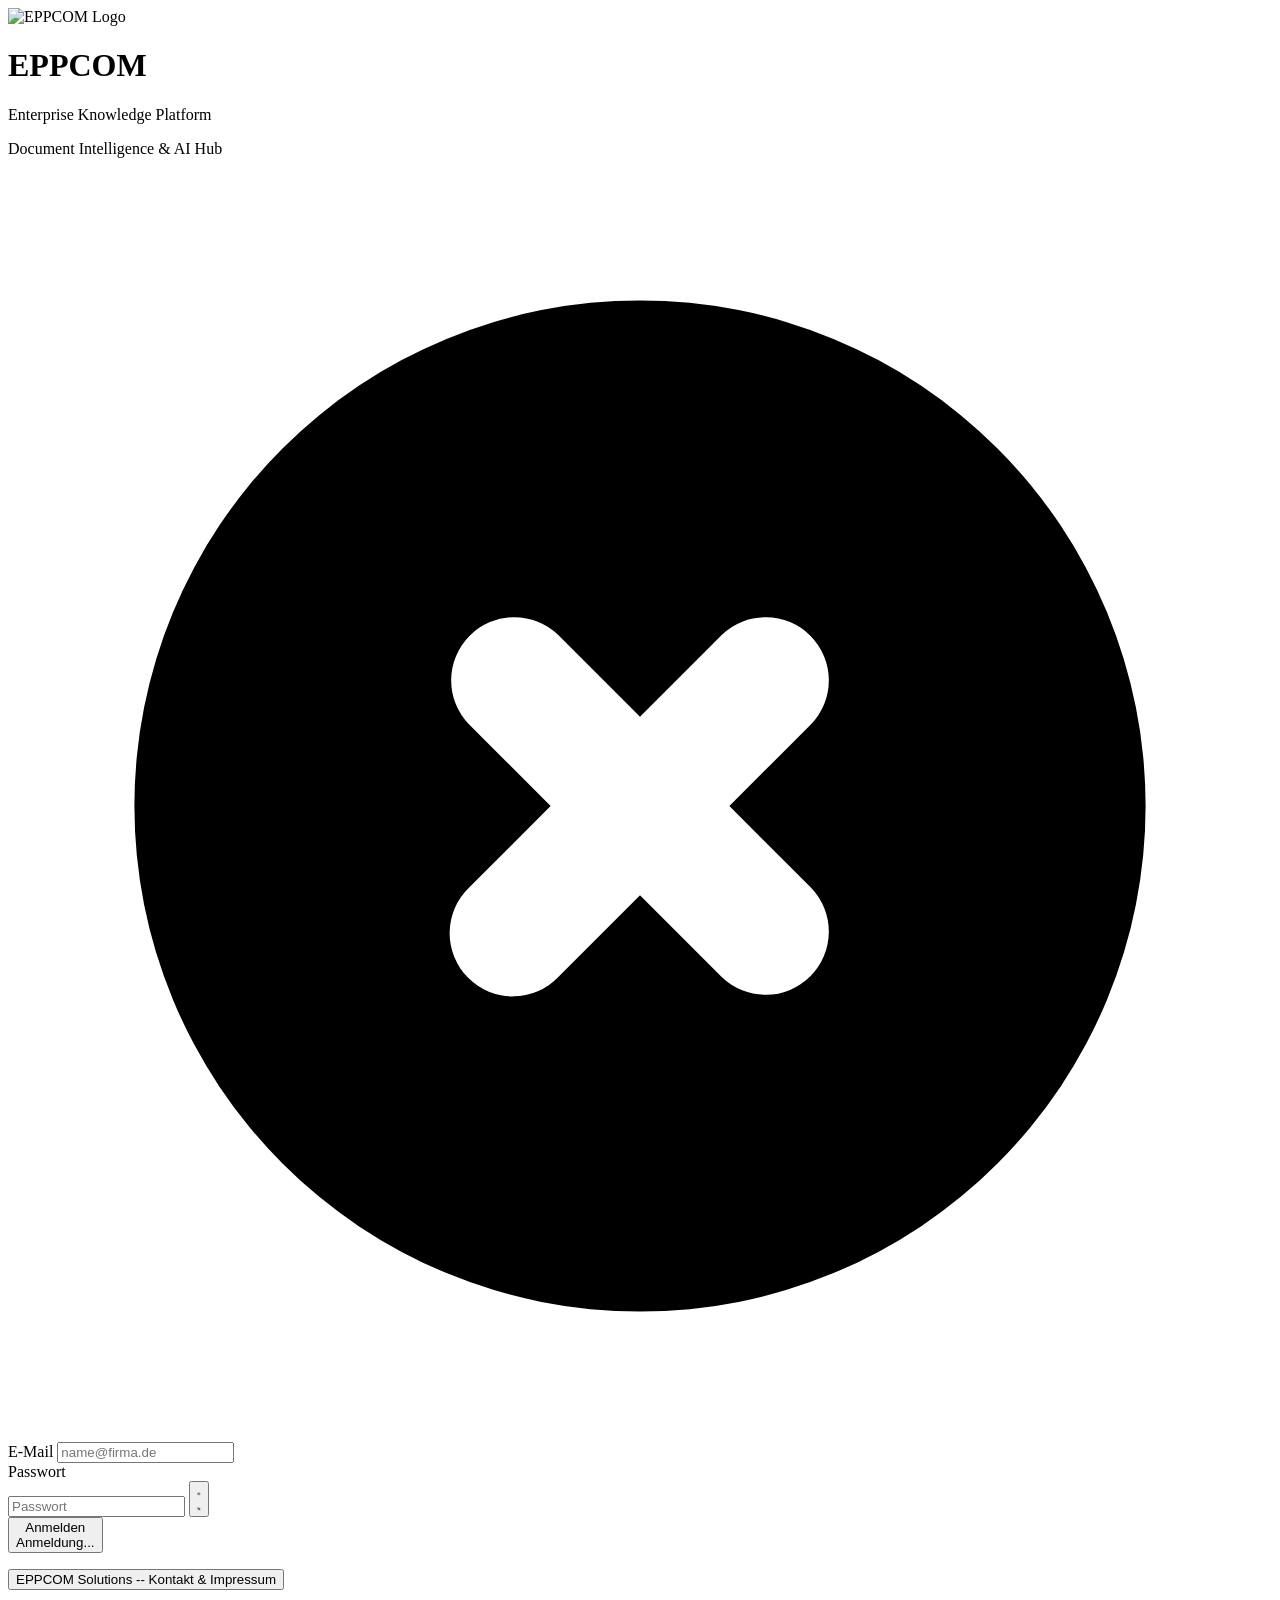
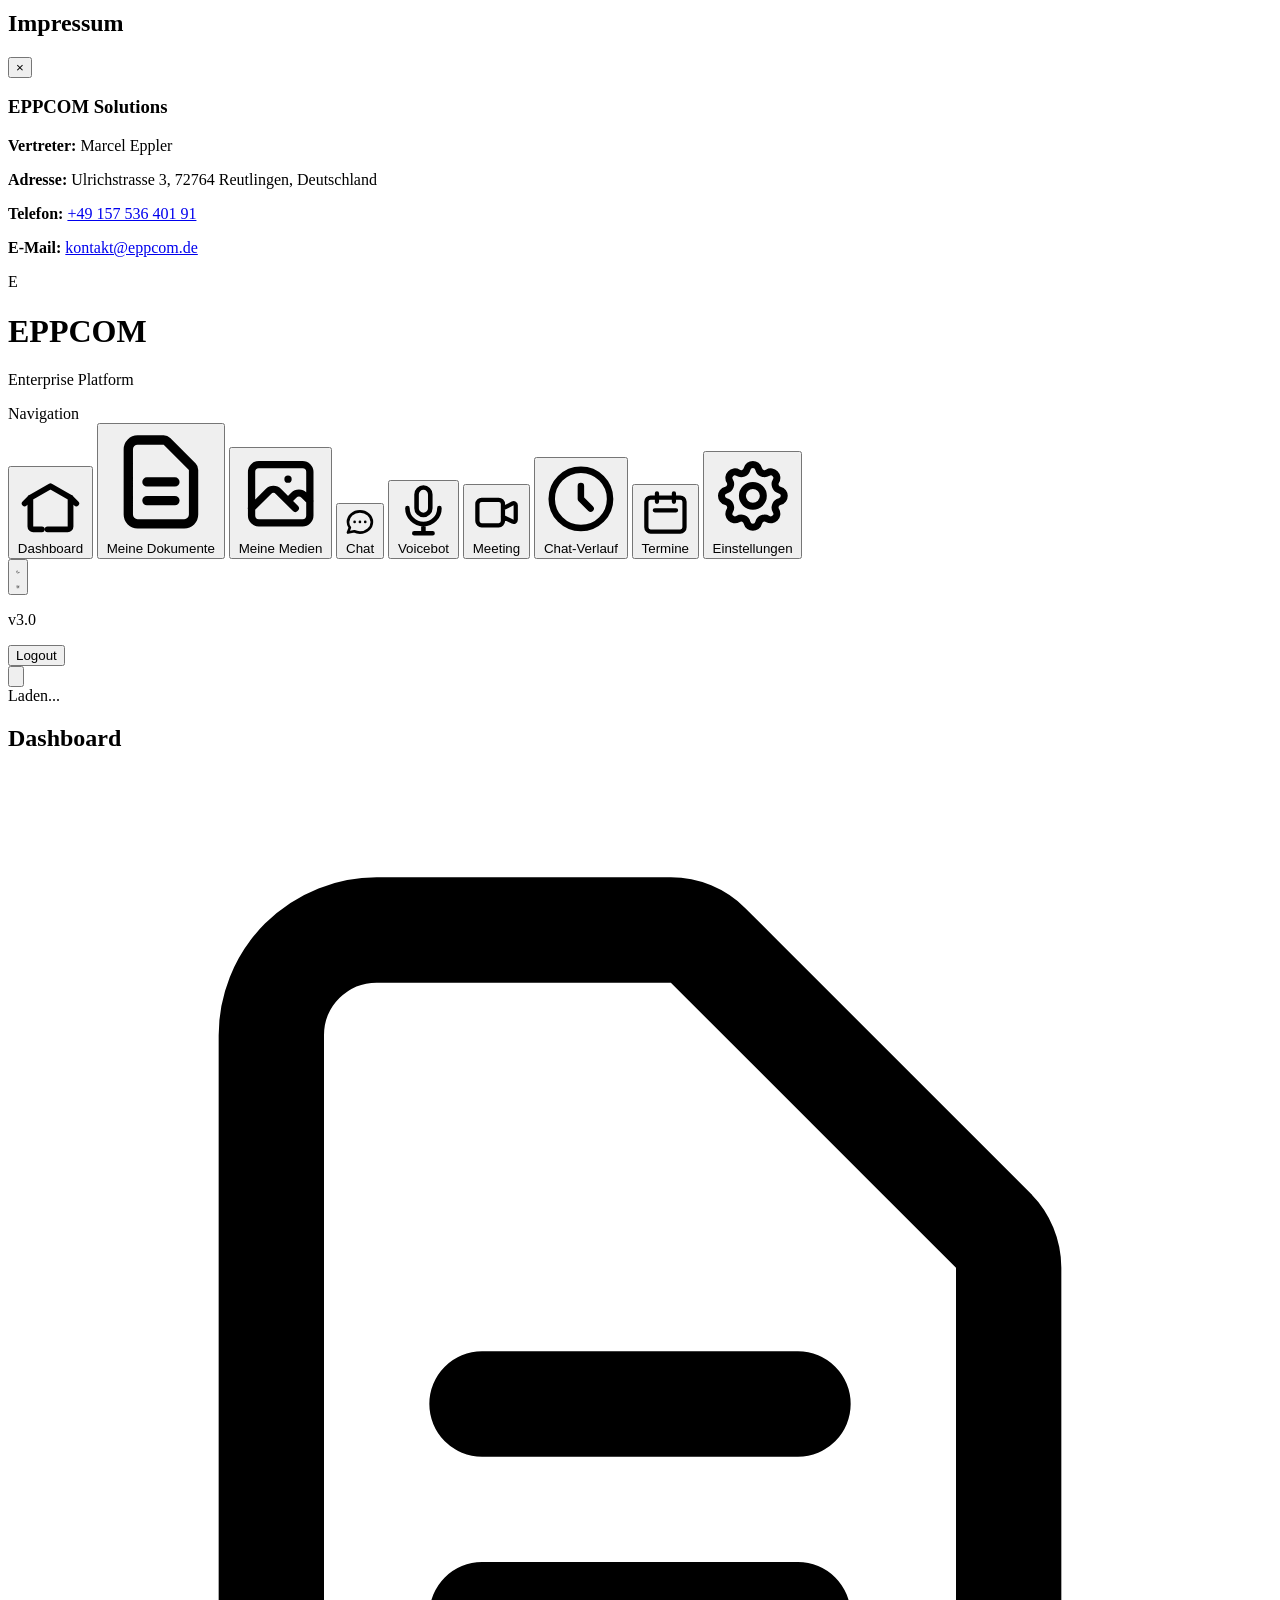
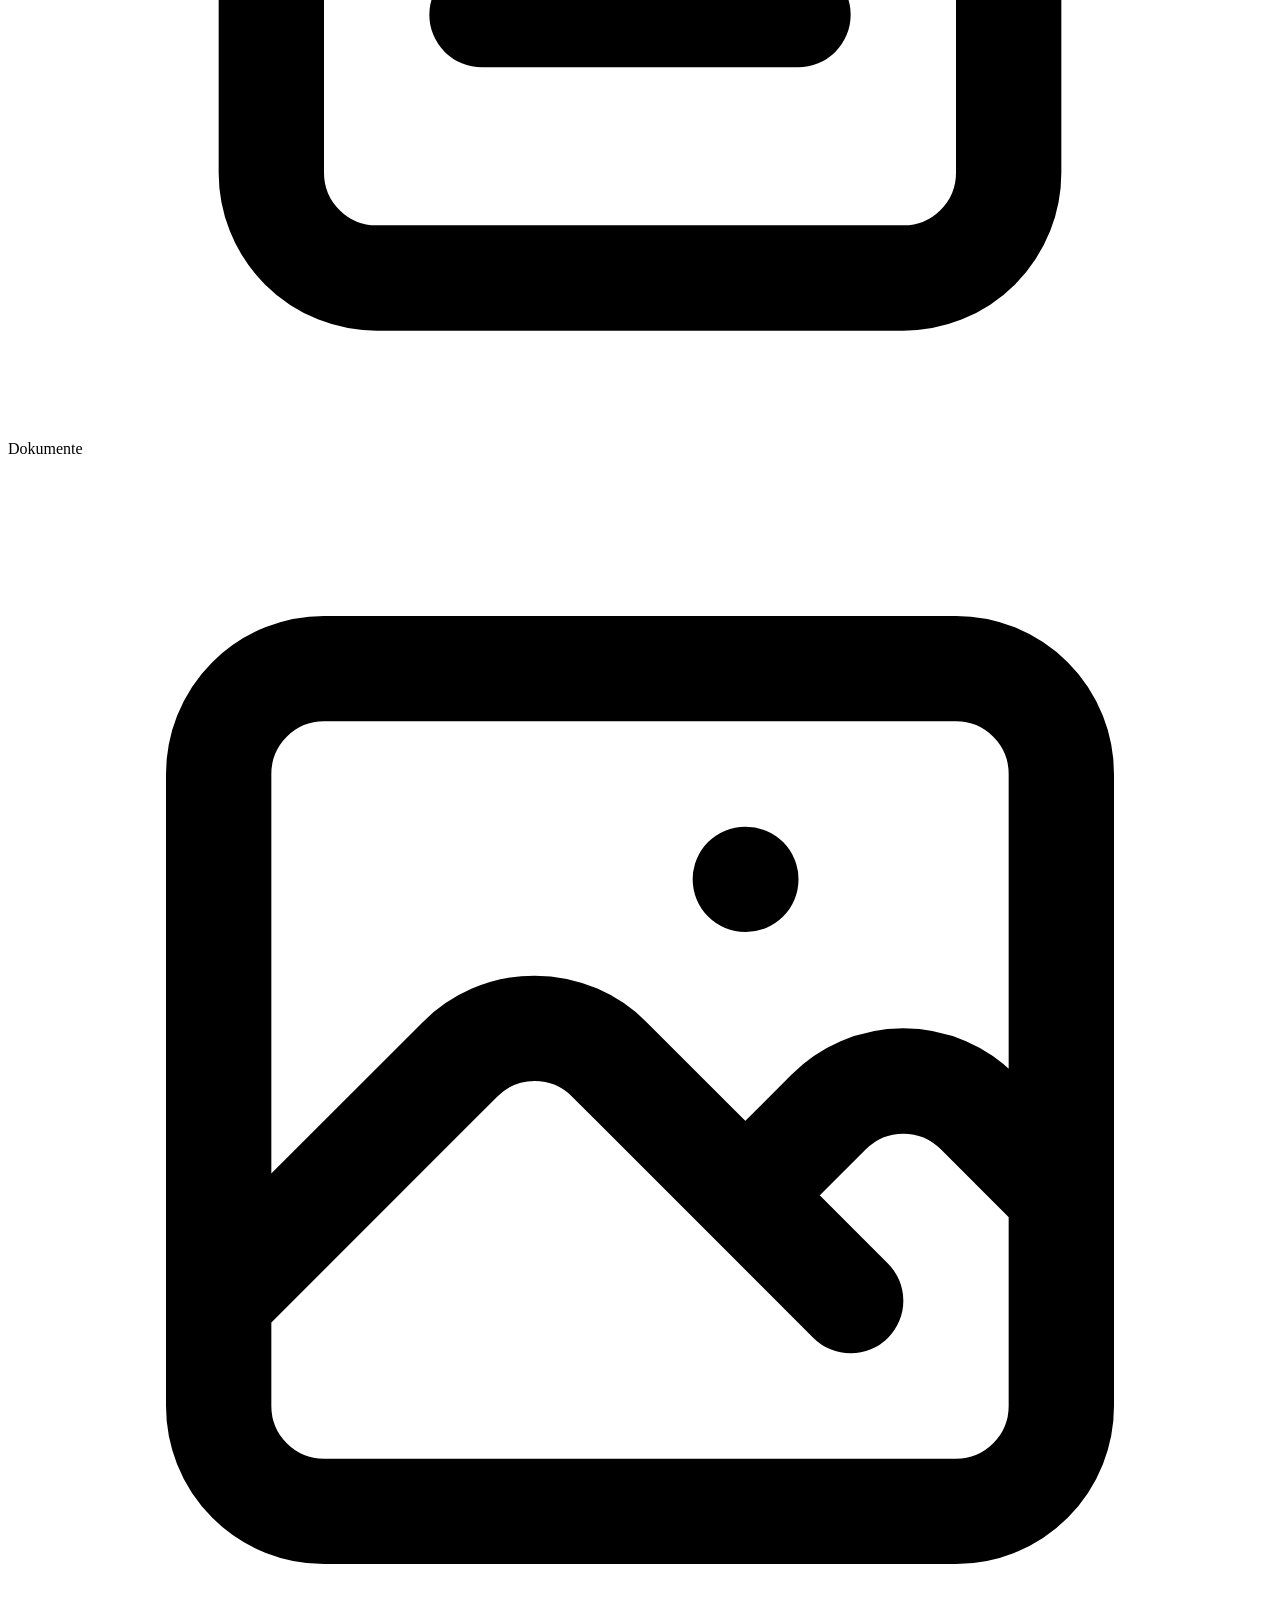
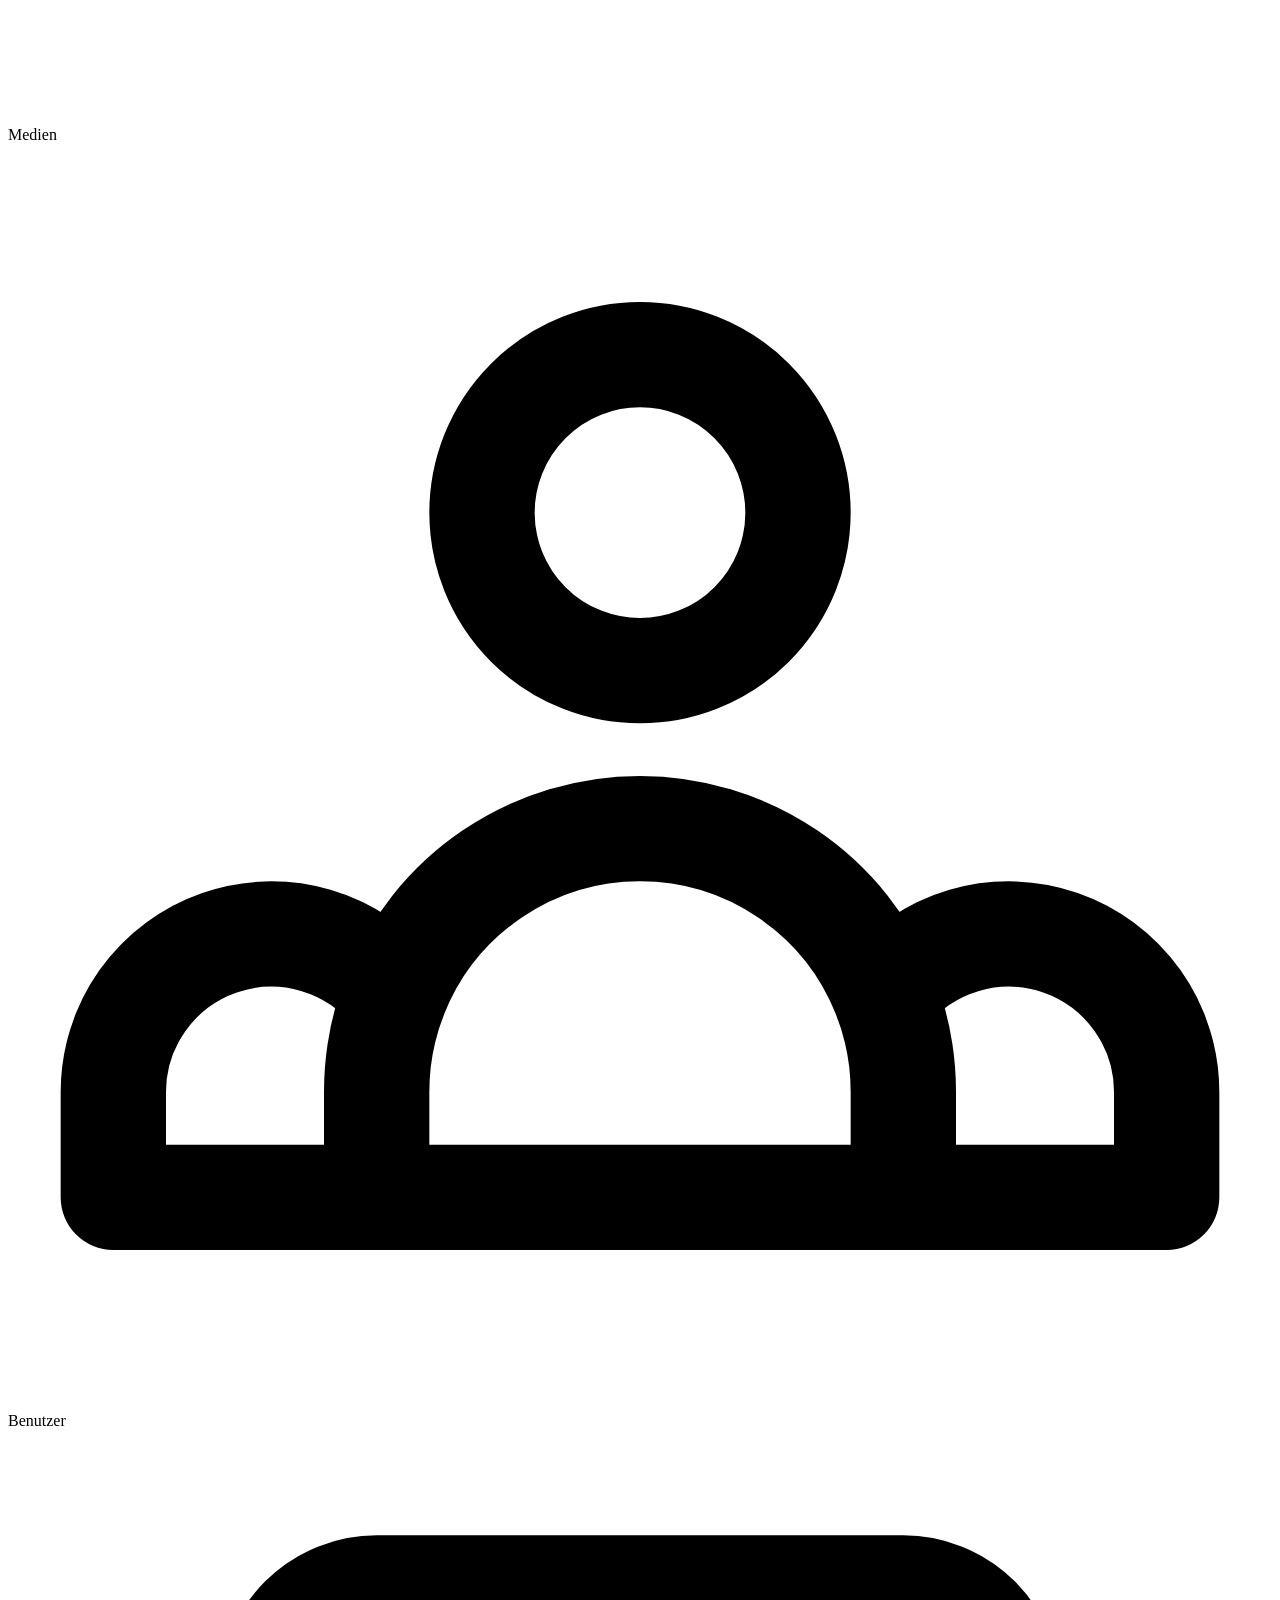
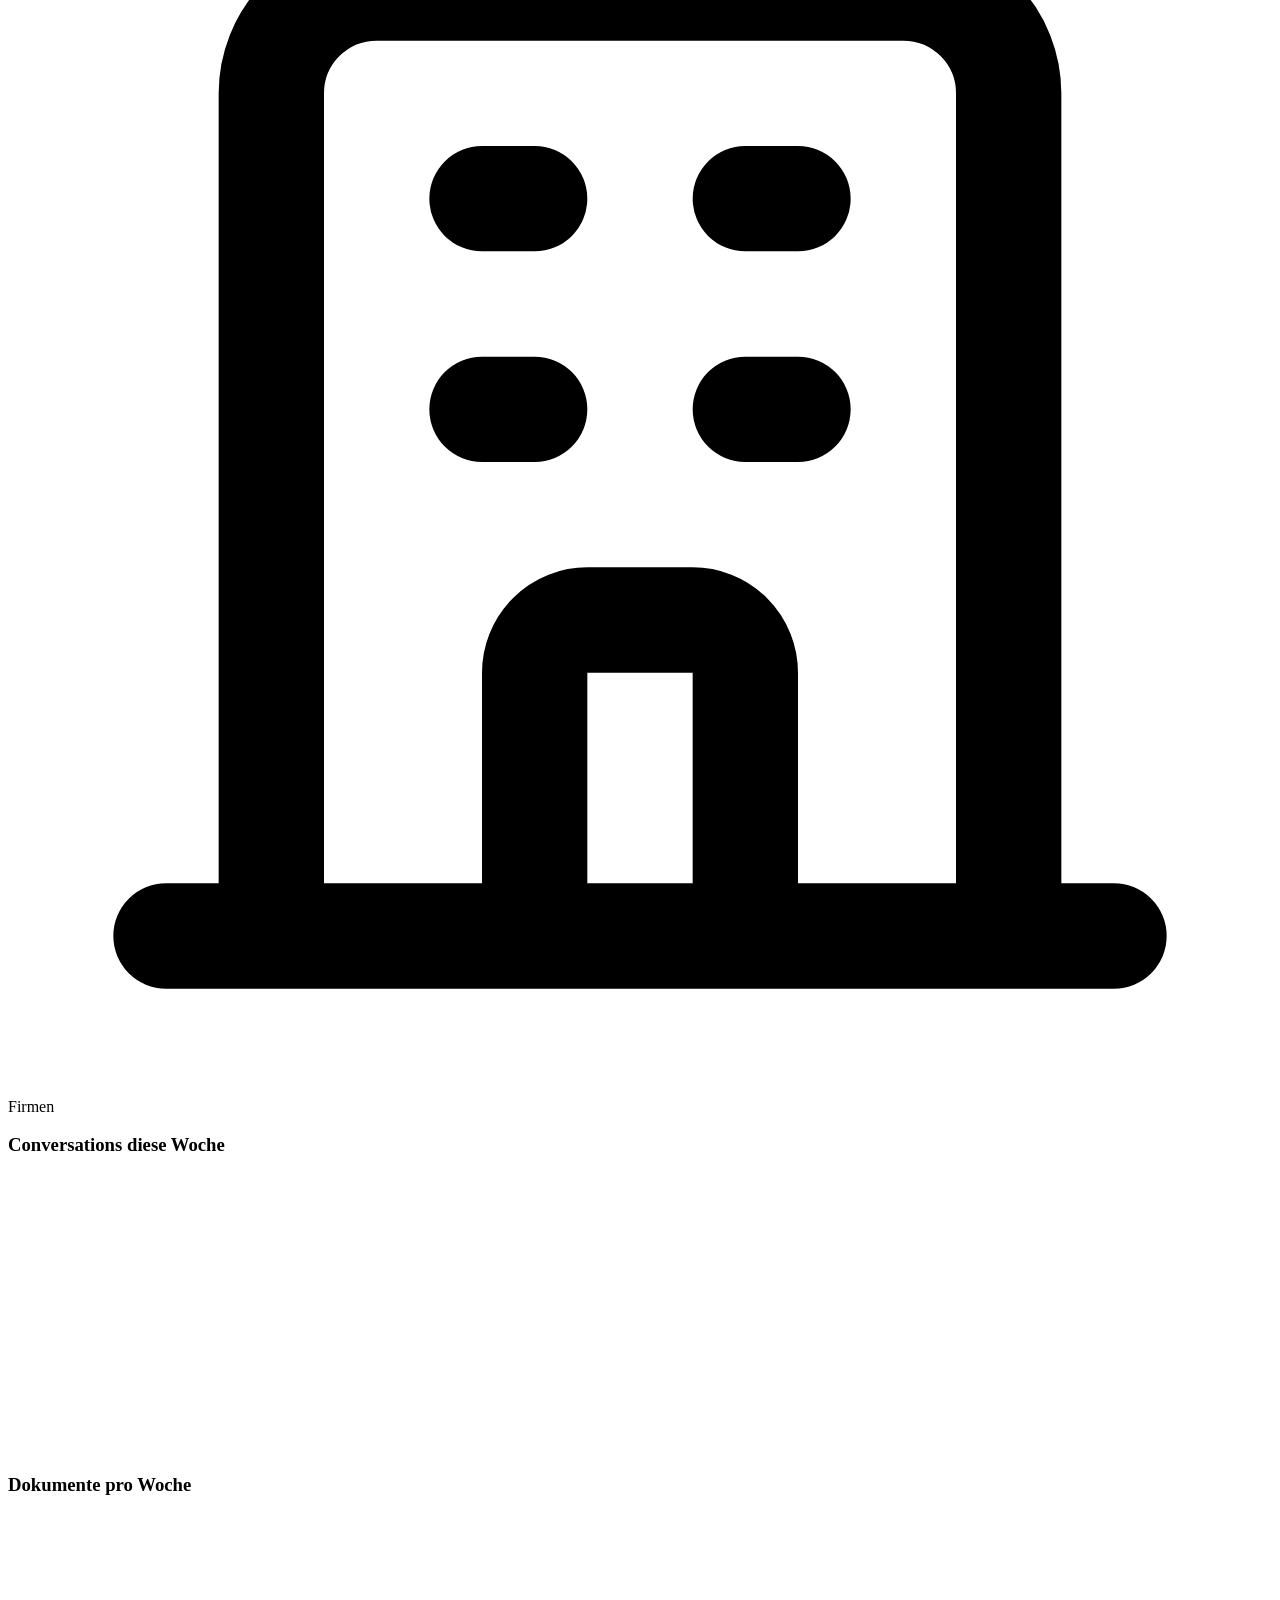
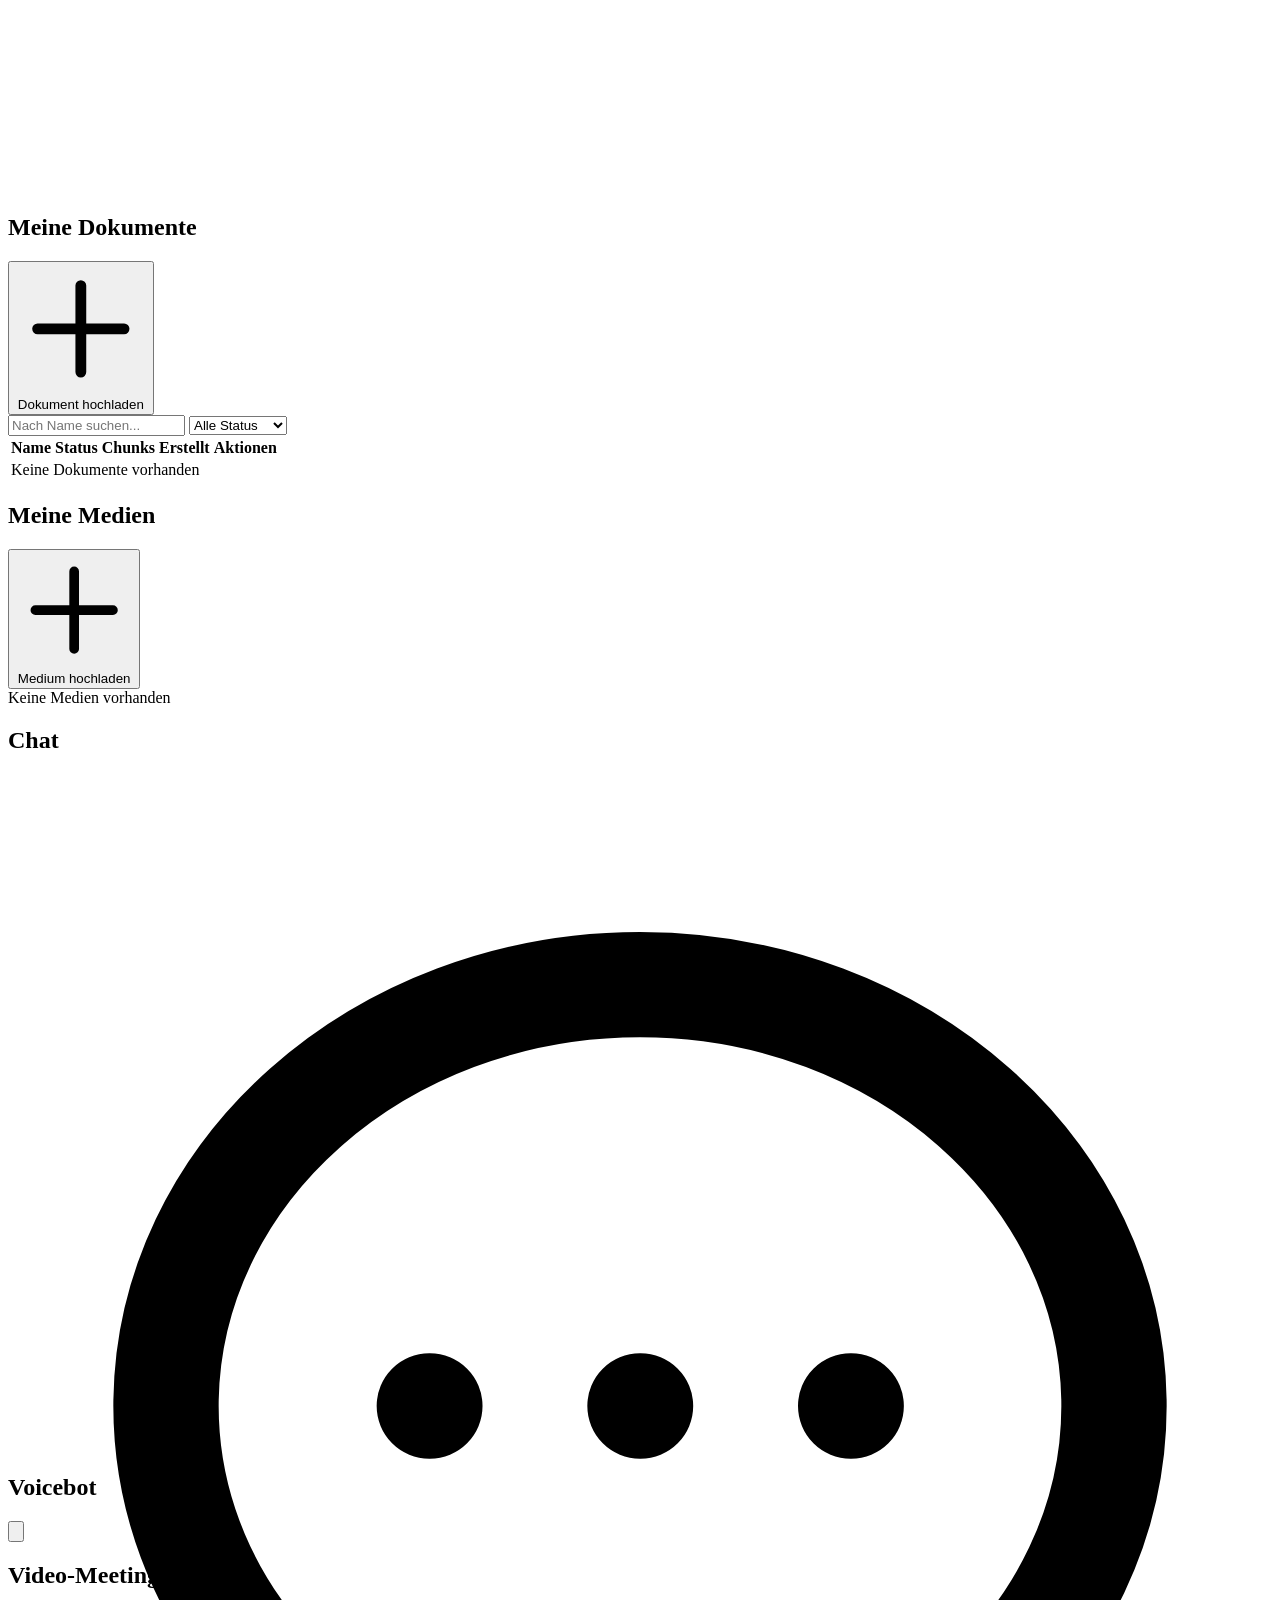
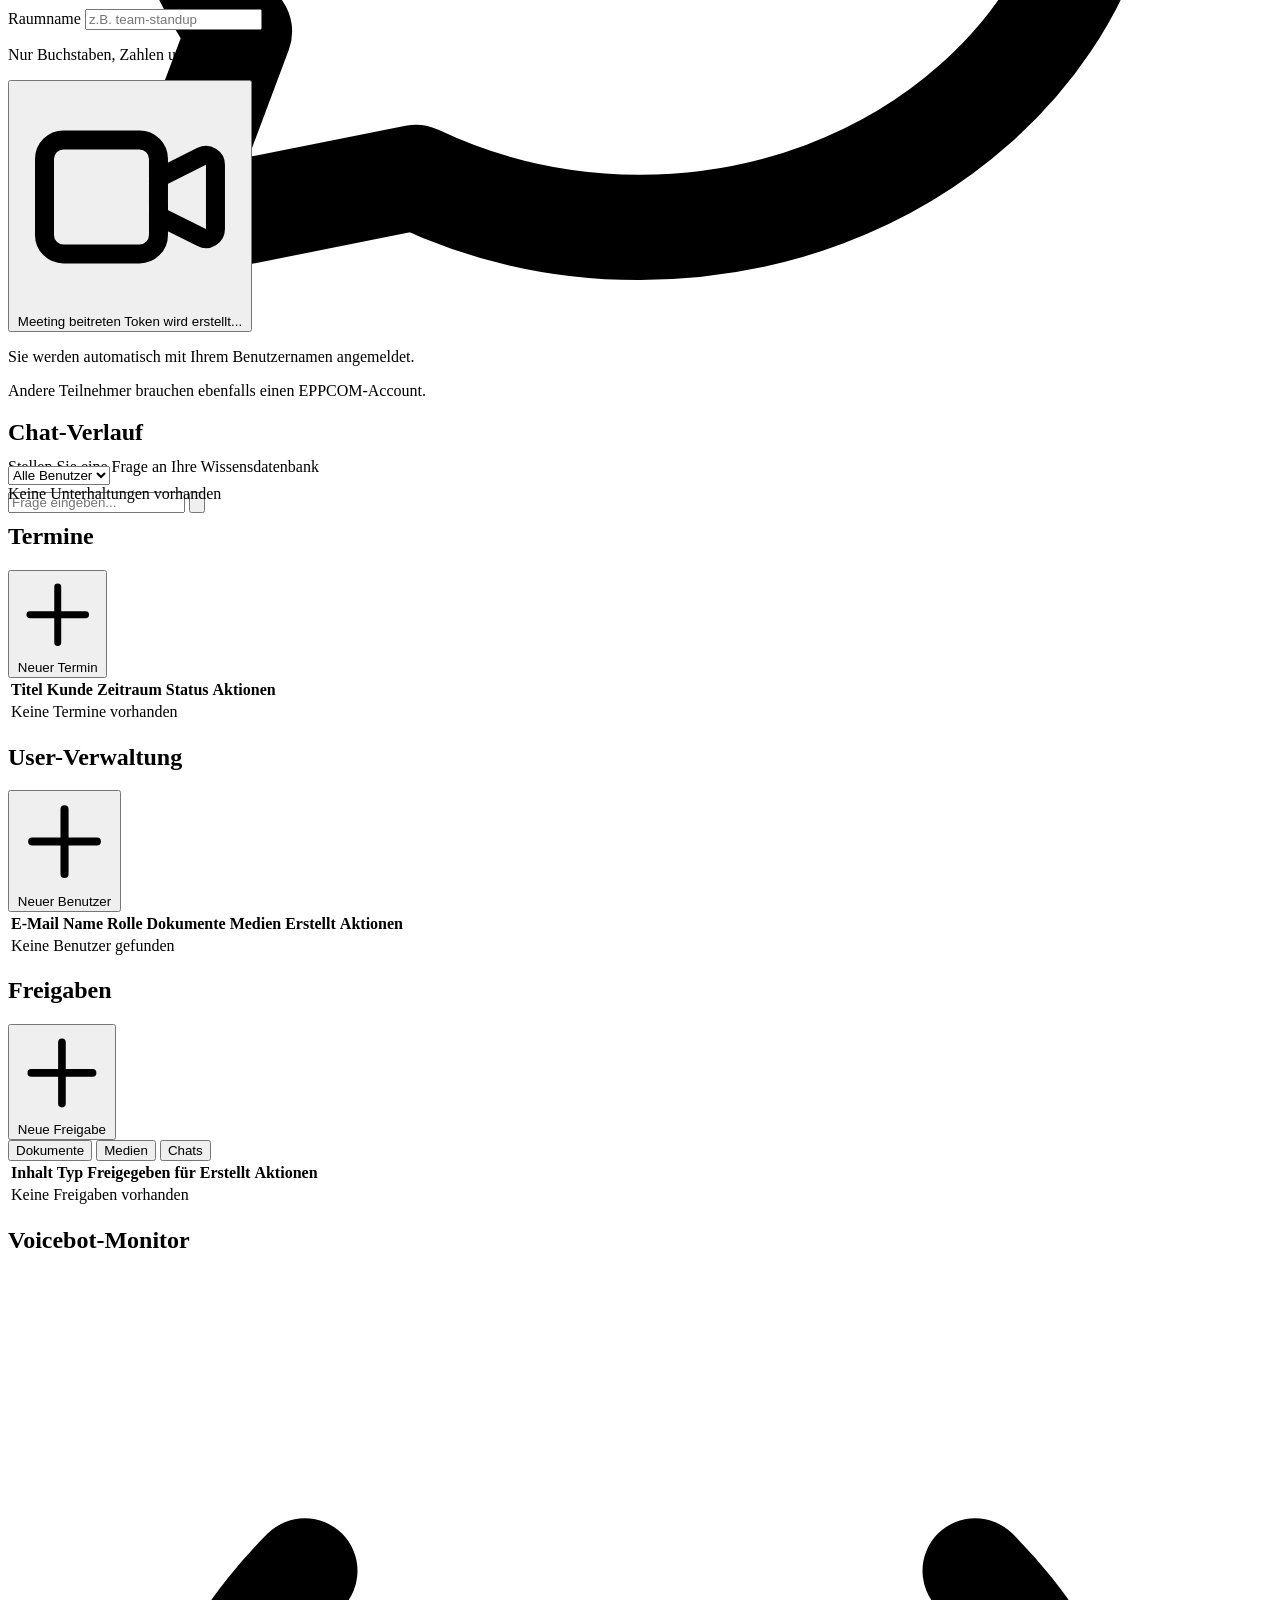
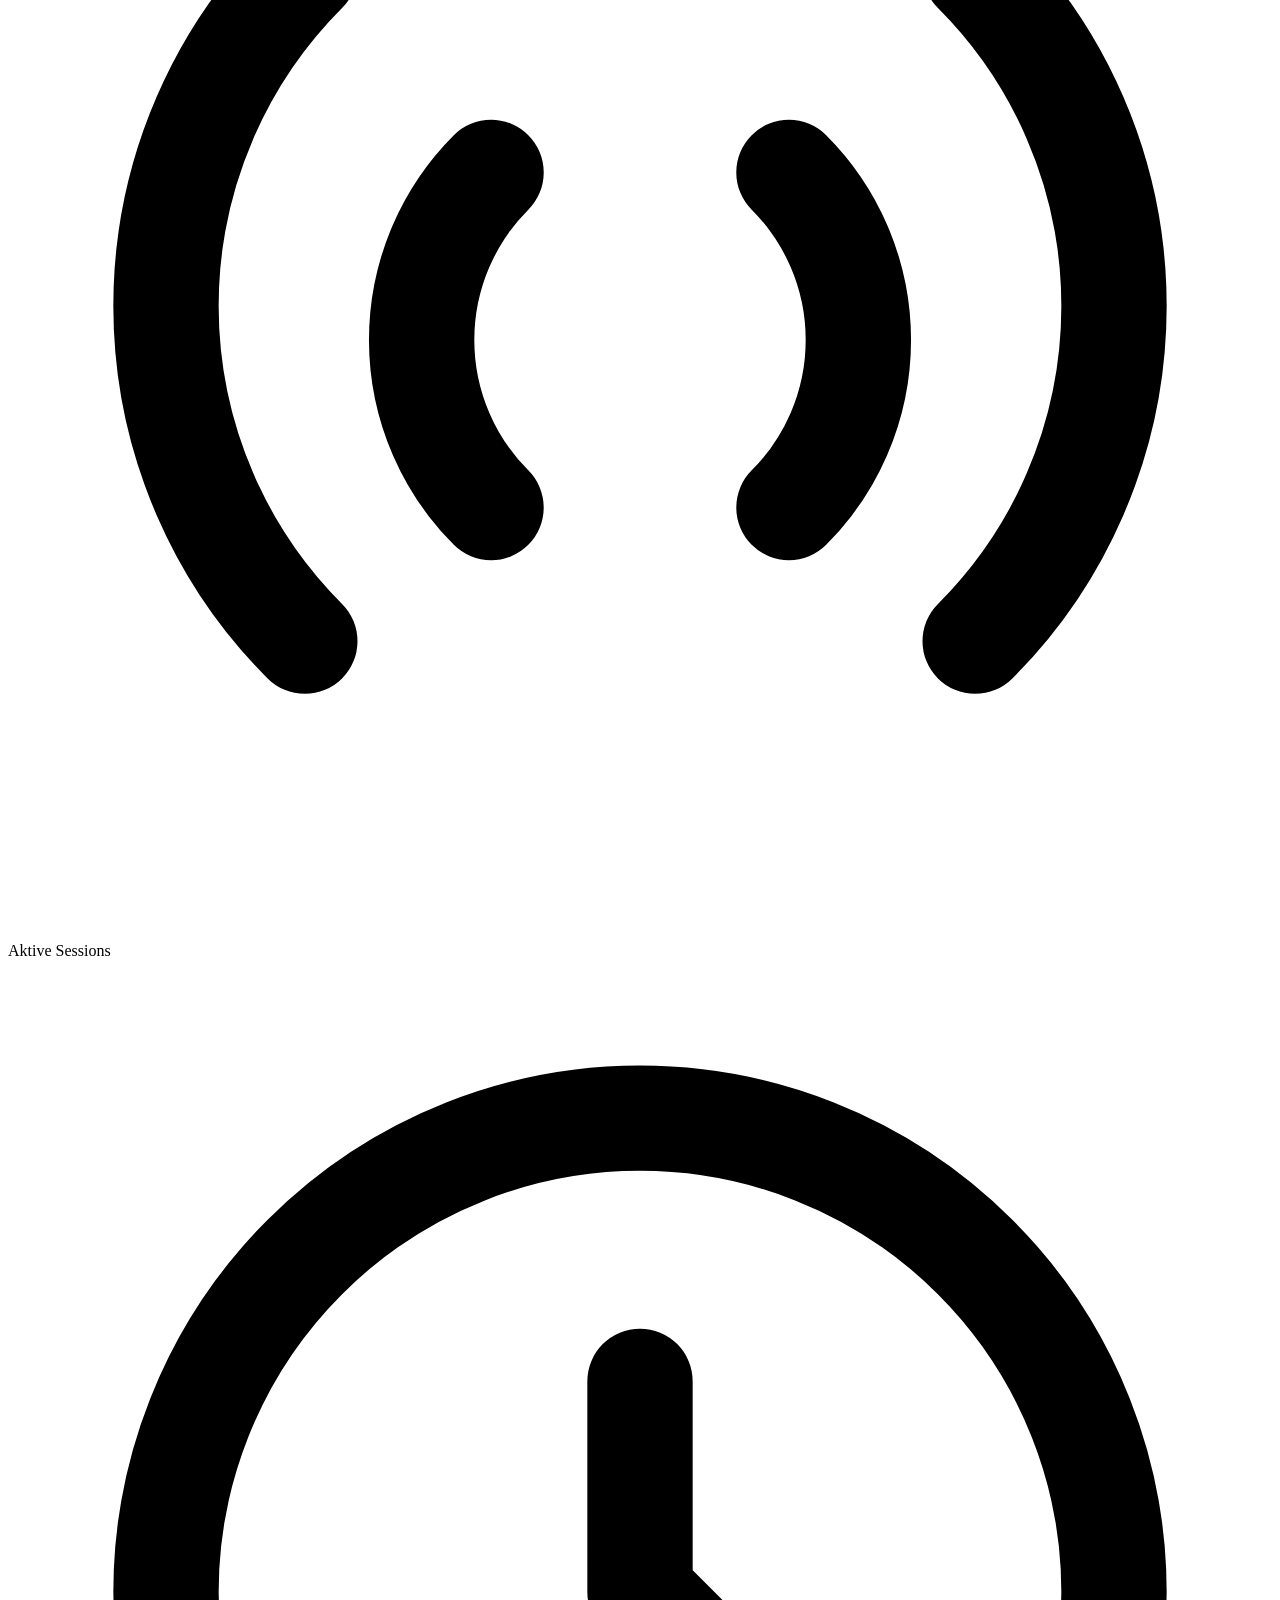
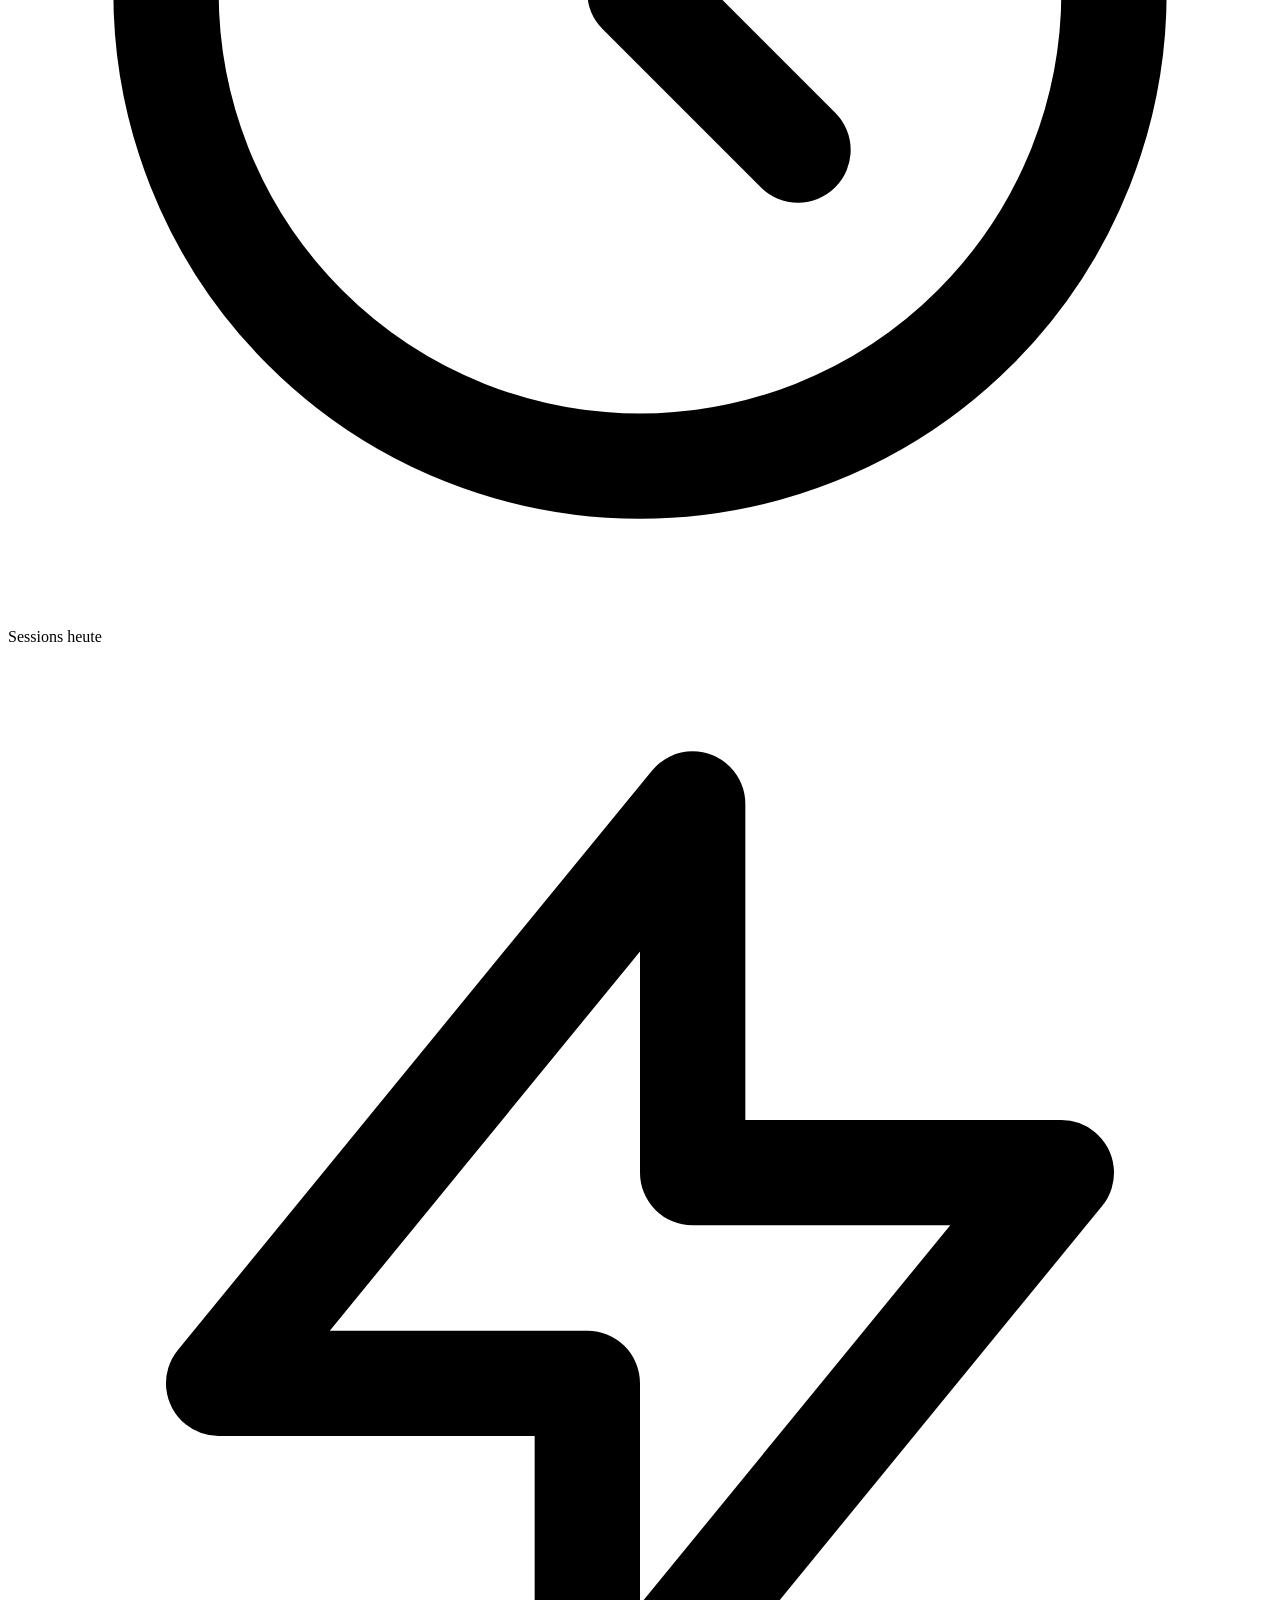
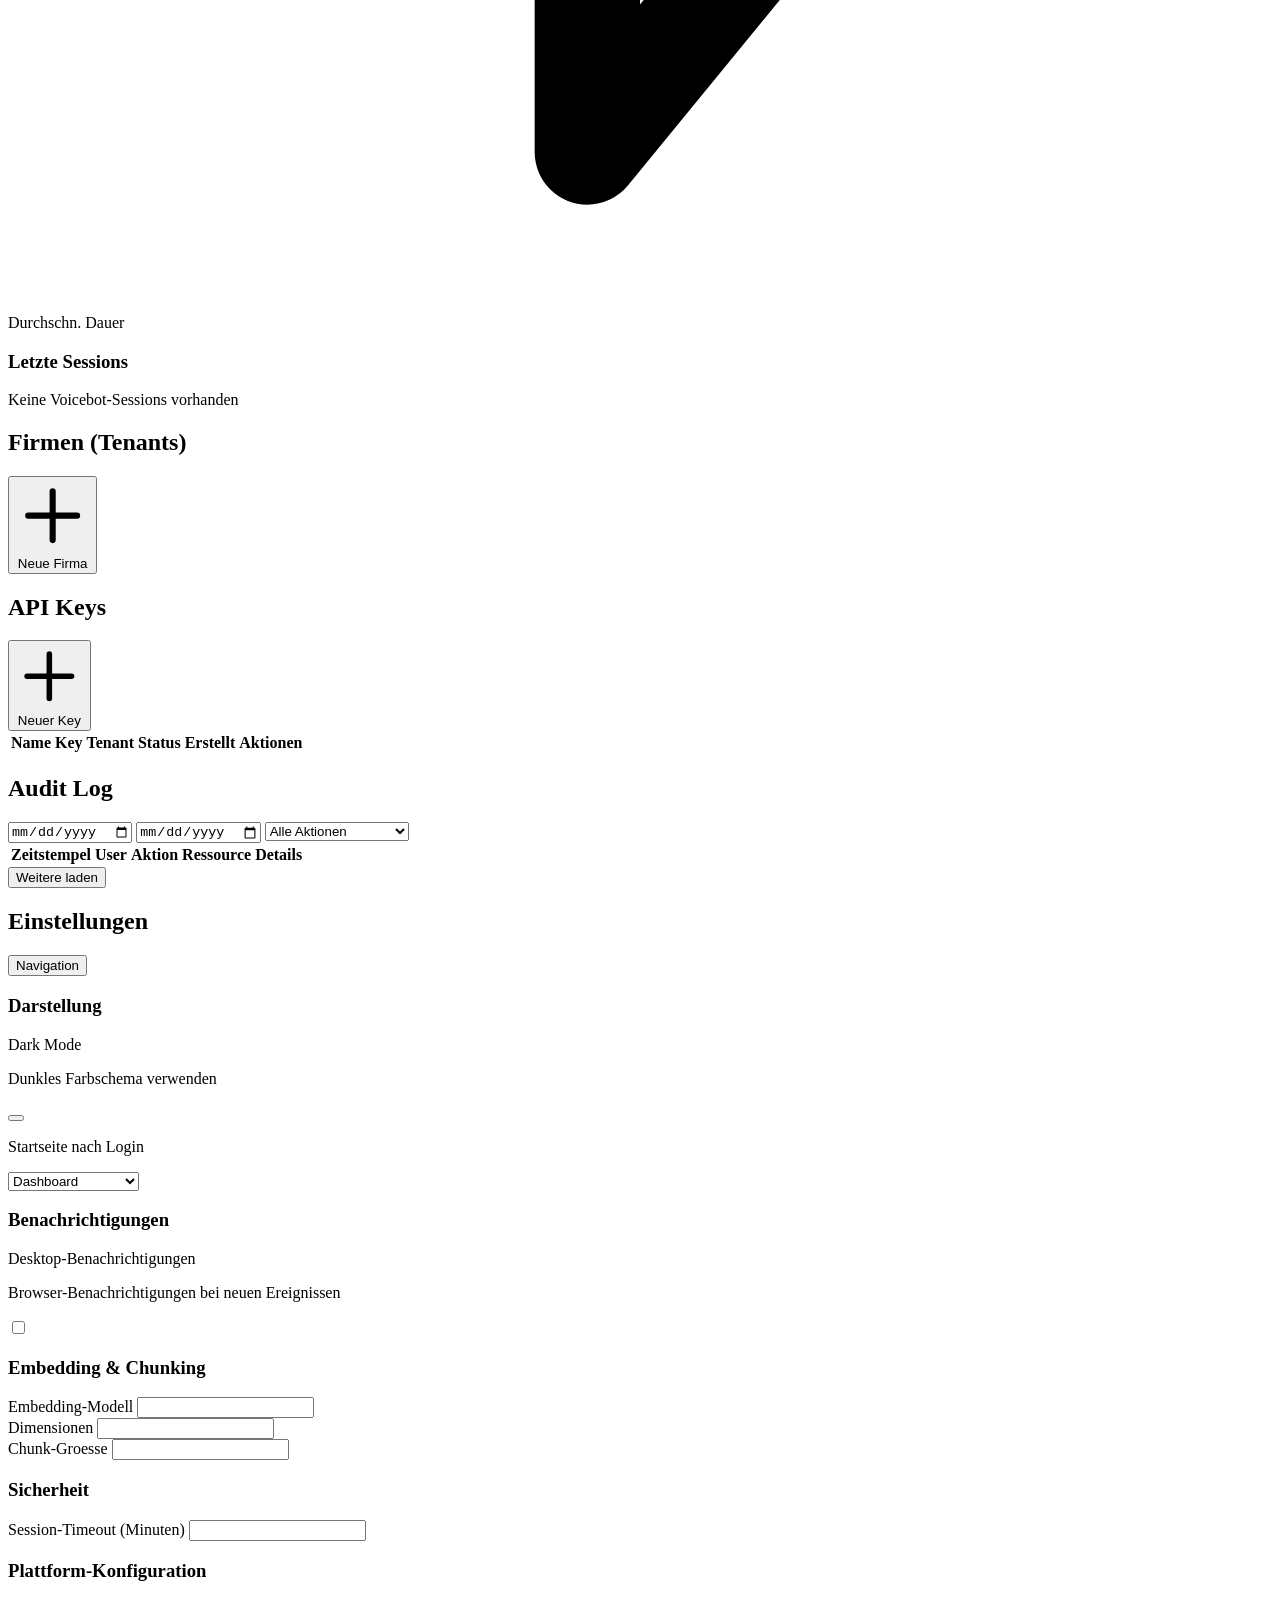
==== commit 904ceae3: "fix: Passwort [object Object], User-Löschung, Umlaute, Tenant-Entfernen, Übersicht - showToast(): Ro" ====
--- a/admin-ui/static/index.html
+++ b/admin-ui/static/index.html
@@ -787,7 +787,8 @@
                     <th>E-Mail</th>
                     <th>Name</th>
                     <th>Rolle</th>
-                    <th>Status</th>
+                    <th>Dokumente</th>
+                    <th>Medien</th>
                     <th>Erstellt</th>
                     <th>Aktionen</th>
                   </tr>
@@ -798,7 +799,8 @@
                       <td class="font-medium" x-text="user.email"></td>
                       <td x-text="user.display_name || '-'"></td>
                       <td><span :class="['badge', badgeForRole(user.role)]" x-text="user.role"></span></td>
-                      <td><span :class="['badge', user.is_active ? 'badge-success' : 'badge-error']" x-text="user.is_active ? 'Aktiv' : 'Inaktiv'"></span></td>
+                      <td><span class="badge badge-info" x-text="user.source_count || 0"></span></td>
+                      <td><span class="badge badge-purple" x-text="user.media_count || 0"></span></td>
                       <td x-text="fmtDate(user.created_at)"></td>
                       <td class="flex gap-1 flex-wrap">
                         <button @click="editUser(user)" class="btn btn-secondary btn-sm">Bearbeiten</button>
@@ -809,7 +811,7 @@
                     </tr>
                   </template>
                   <tr x-show="users.length === 0">
-                    <td colspan="6" class="text-center py-8 text-slate-400">Keine Benutzer gefunden</td>
+                    <td colspan="7" class="text-center py-8 text-slate-400">Keine Benutzer gefunden</td>
                   </tr>
                 </tbody>
               </table>
@@ -841,7 +843,7 @@
                   <tr>
                     <th>Inhalt</th>
                     <th>Typ</th>
-                    <th>Freigegeben fuer</th>
+                    <th>Freigegeben für</th>
                     <th>Erstellt</th>
                     <th>Aktionen</th>
                   </tr>
@@ -934,23 +936,43 @@
 
           <div class="grid grid-cols-1 lg:grid-cols-2 gap-6">
             <template x-for="tenant in tenants" :key="tenant.id">
-              <div class="card hover:shadow-md transition-shadow cursor-pointer" @click="editTenant(tenant)">
+              <div class="card hover:shadow-md transition-shadow">
                 <div class="card-body">
                   <div class="flex items-start justify-between mb-4">
-                    <div>
+                    <div class="cursor-pointer flex-1" @click="editTenant(tenant)">
                       <h3 class="text-lg font-semibold" x-text="tenant.name"></h3>
                       <p class="text-sm text-slate-500 dark:text-slate-400" x-text="tenant.email || tenant.slug"></p>
                     </div>
-                    <span :class="['badge', tenant.plan === 'enterprise' ? 'badge-purple' : 'badge-info']" x-text="(tenant.plan || 'starter').toUpperCase()"></span>
+                    <div class="flex items-center gap-2">
+                      <span :class="['badge', tenant.plan === 'enterprise' ? 'badge-purple' : 'badge-info']" x-text="(tenant.plan || 'starter').toUpperCase()"></span>
+                    </div>
+                  </div>
+                  <div class="grid grid-cols-3 gap-3 text-sm mb-3">
+                    <div class="text-center p-2 bg-slate-50 dark:bg-slate-800 rounded-lg">
+                      <div class="text-lg font-bold text-brand-600" x-text="tenant.user_count || 0"></div>
+                      <div class="text-xs text-slate-500">Benutzer</div>
+                    </div>
+                    <div class="text-center p-2 bg-slate-50 dark:bg-slate-800 rounded-lg">
+                      <div class="text-lg font-bold text-emerald-600" x-text="tenant.source_count || 0"></div>
+                      <div class="text-xs text-slate-500">Dokumente</div>
+                    </div>
+                    <div class="text-center p-2 bg-slate-50 dark:bg-slate-800 rounded-lg">
+                      <div class="text-lg font-bold text-purple-600" x-text="tenant.media_count || 0"></div>
+                      <div class="text-xs text-slate-500">Medien</div>
+                    </div>
                   </div>
                   <div class="space-y-2 text-sm">
                     <div class="flex justify-between">
                       <span class="text-slate-600 dark:text-slate-400">Dokumente:</span>
-                      <span x-text="`${tenant.doc_count || 0} / ${tenant.max_docs || '-'}`" class="font-medium"></span>
+                      <span x-text="`${tenant.source_count || 0} / ${tenant.max_docs || '-'}`" class="font-medium"></span>
                     </div>
                     <div class="w-full bg-slate-200 dark:bg-slate-700 rounded-full h-2">
-                      <div class="bg-brand-600 h-2 rounded-full" :style="`width: ${Math.min(100, ((tenant.doc_count || 0) / (tenant.max_docs || 1) * 100))}%`"></div>
+                      <div class="bg-brand-600 h-2 rounded-full" :style="`width: ${Math.min(100, ((tenant.source_count || 0) / (tenant.max_docs || 1) * 100))}%`"></div>
                     </div>
+                  </div>
+                  <div class="flex gap-2 mt-4 pt-3 border-t border-slate-100 dark:border-slate-800">
+                    <button @click="editTenant(tenant)" class="btn btn-secondary btn-sm flex-1">Bearbeiten</button>
+                    <button @click="deleteTenantConfirm(tenant.id, tenant.name)" class="btn btn-danger btn-sm">Entfernen</button>
                   </div>
                 </div>
               </div>
@@ -1424,7 +1446,7 @@
           <div>
             <label class="block text-xs md:text-sm font-medium mb-2">Firma (Tenant) <span class="text-red-500">*</span></label>
             <select x-model="newUser.tenant_id" class="input" required>
-              <option value="">Bitte Firma auswaehlen...</option>
+              <option value="">Bitte Firma auswählen...</option>
               <template x-for="t in tenants" :key="t.id">
                 <option :value="t.id" x-text="t.name"></option>
               </template>
@@ -1453,7 +1475,7 @@
   <div x-show="showPasswordModal" class="modal-overlay" @click.self="showPasswordModal=false">
     <div class="modal-box" @click.stop>
       <div class="flex items-center justify-between mb-6">
-        <h2 class="text-2xl font-bold">Passwort aendern</h2>
+        <h2 class="text-2xl font-bold">Passwort ändern</h2>
         <button @click="showPasswordModal=false" class="text-slate-400 hover:text-slate-600 dark:hover:text-slate-300 text-2xl">&times;</button>
       </div>
       <p class="text-sm text-slate-500 mb-4" x-text="'Benutzer: ' + (passwordUser?.email || '')"></p>
@@ -1463,12 +1485,12 @@
           <input type="password" x-model="newPassword" class="input" placeholder="Neues Passwort eingeben">
         </div>
         <div>
-          <label class="block text-xs md:text-sm font-medium mb-2">Passwort bestaetigen</label>
+          <label class="block text-xs md:text-sm font-medium mb-2">Passwort bestätigen</label>
           <input type="password" x-model="newPasswordConfirm" class="input" placeholder="Passwort wiederholen">
         </div>
       </div>
       <div class="flex gap-3 mt-6">
-        <button @click="changePassword()" class="btn btn-primary flex-1">Passwort aendern</button>
+        <button @click="changePassword()" class="btn btn-primary flex-1">Passwort ändern</button>
         <button @click="showPasswordModal=false" class="btn btn-secondary flex-1">Abbrechen</button>
       </div>
     </div>
@@ -1517,12 +1539,12 @@
             <span class="text-xs text-slate-400" x-text="fmtDate(item.created_at)"></span>
           </label>
         </template>
-        <p x-show="assignableItems.length === 0" class="text-center text-sm text-slate-400 py-4">Keine verfuegbaren Inhalte</p>
+        <p x-show="assignableItems.length === 0" class="text-center text-sm text-slate-400 py-4">Keine verfügbaren Inhalte</p>
       </div>
 
       <div class="flex gap-3 mt-6">
         <button @click="doAssign()" :disabled="assignSelectedIds.length === 0" class="btn btn-primary flex-1">
-          <span x-text="assignSelectedIds.length > 0 ? assignSelectedIds.length + ' zuordnen' : 'Auswaehlen...'"></span>
+          <span x-text="assignSelectedIds.length > 0 ? assignSelectedIds.length + ' zuordnen' : 'Auswählen...'"></span>
         </button>
         <button @click="showAssignModal=false" class="btn btn-secondary flex-1">Schliessen</button>
       </div>
@@ -1548,14 +1570,14 @@
         <div>
           <label class="block text-xs md:text-sm font-medium mb-2">Inhalt</label>
           <select x-model="newShare.content_id" class="input">
-            <option value="">Bitte waehlen</option>
+            <option value="">Bitte wählen</option>
             <template x-for="item in shareableContent" :key="item.id">
               <option :value="item.id" x-text="item.name || item.filename || item.query || item.id"></option>
             </template>
           </select>
         </div>
         <div>
-          <label class="block text-xs md:text-sm font-medium mb-2">Freigeben fuer (Benutzer)</label>
+          <label class="block text-xs md:text-sm font-medium mb-2">Freigeben für (Benutzer)</label>
           <div class="space-y-2 max-h-48 overflow-y-auto">
             <template x-for="u in users" :key="u.id">
               <label class="flex items-center gap-2 p-2 rounded hover:bg-slate-50 dark:hover:bg-slate-800">
@@ -1981,7 +2003,7 @@
         if (u && u.tenant_id && !this.selectedTenantId) {
           this.selectedTenantId = u.tenant_id;
         }
-        // Zur Dashboard-Seite wechseln falls aktuelle Seite nicht sichtbar fuer die Rolle
+        // Zur Dashboard-Seite wechseln falls aktuelle Seite nicht sichtbar für die Rolle
         const adminPages = ['users', 'shares', 'voicebot-monitor'];
         const superPages = ['tenants', 'api-keys', 'audit-log', 'domains'];
         const role = u?.role || 'user';
@@ -2287,7 +2309,7 @@
 
     async doUploadDocument() {
       if (this.uploadTab === 'file' && !this.uploadFile) {
-        this.showToast('Bitte eine Datei auswaehlen', 'error');
+        this.showToast('Bitte eine Datei auswählen', 'error');
         return;
       }
       if (this.uploadTab === 'text' && !this.uploadTextContent.trim()) {
@@ -2366,7 +2388,7 @@
 
     async doUploadMedia() {
       if (!this.mediaUploadFile) {
-        this.showToast('Bitte eine Datei auswaehlen', 'error');
+        this.showToast('Bitte eine Datei auswählen', 'error');
         return;
       }
 
@@ -2556,7 +2578,7 @@
       return new Promise((resolve, reject) => {
         const s = document.createElement('script');
         s.src = 'https://cdn.jsdelivr.net/npm/livekit-client/dist/livekit-client.umd.min.js';
-        s.onload = () => window.LivekitClient ? resolve() : reject(new Error('SDK nicht verfuegbar'));
+        s.onload = () => window.LivekitClient ? resolve() : reject(new Error('SDK nicht verfügbar'));
         s.onerror = () => reject(new Error('SDK konnte nicht geladen werden'));
         document.head.appendChild(s);
       });
@@ -2613,7 +2635,7 @@
           }
           // Validate tenant_id is set
           if (this.me.role === 'superadmin' && !this.newUser.tenant_id) {
-            this.showToast('Bitte eine Firma (Tenant) auswaehlen', 'error');
+            this.showToast('Bitte eine Firma (Tenant) auswählen', 'error');
             return;
           }
           await this.api('/api/users', {
@@ -2630,12 +2652,19 @@
     },
 
     async deleteUserConfirm(id) {
-      if (!confirm('Benutzer wirklich entfernen?')) return;
-      try {
-        await this.api(`/api/users/${id}`, { method: 'DELETE' });
-        this.showToast('Benutzer entfernt');
+      if (!confirm('Benutzer wirklich endgültig löschen?')) return;
+      try {
+        await this.api(`/api/users/${id}/permanent`, { method: 'DELETE' });
+        this.showToast('Benutzer gelöscht');
         this.loadUsers();
-      } catch(e) { this.showToast(e.message, 'error'); }
+      } catch(e) {
+        // Fallback: deaktivieren wenn permanent nicht erlaubt
+        try {
+          await this.api(`/api/users/${id}`, { method: 'DELETE' });
+          this.showToast('Benutzer deaktiviert');
+          this.loadUsers();
+        } catch(e2) { this.showToast(e2.message, 'error'); }
+      }
     },
 
     openPasswordModal(user) {
@@ -2651,7 +2680,7 @@
         return;
       }
       if (this.newPassword !== this.newPasswordConfirm) {
-        this.showToast('Passwoerter stimmen nicht ueberein', 'error');
+        this.showToast('Passwörter stimmen nicht überein', 'error');
         return;
       }
       try {
@@ -2659,7 +2688,7 @@
           method: 'PUT',
           body: JSON.stringify({ new_password: this.newPassword }),
         });
-        this.showToast('Passwort geaendert');
+        this.showToast('Passwort geändert');
         this.showPasswordModal = false;
       } catch(e) { this.showToast(e.message, 'error'); }
     },
@@ -2681,11 +2710,11 @@
     async loadAssignData() {
       if (!this.assignUser) return;
       try {
-        // Lade bereits zugeordnete Freigaben fuer diesen User
+        // Lade bereits zugeordnete Freigaben für diesen User
         const shares = await this.api(`/api/shares?shared_with=${this.assignUser.id}`);
         this.assignedItems = Array.isArray(shares) ? shares : (shares?.items || []);
 
-        // Lade alle verfuegbaren Inhalte (Dokumente oder Medien)
+        // Lade alle verfügbaren Inhalte (Dokumente oder Medien)
         const alreadyAssignedIds = this.assignedItems
           .filter(a => a.content_type === this.assignTab)
           .map(a => a.content_id);
@@ -2761,7 +2790,7 @@
 
     async createShare() {
       if (!this.newShare.content_id || this.newShare.user_ids.length === 0) {
-        this.showToast('Bitte Inhalt und Benutzer auswaehlen', 'error');
+        this.showToast('Bitte Inhalt und Benutzer auswählen', 'error');
         return;
       }
       try {
@@ -2822,6 +2851,15 @@
         this.showCreateTenant = false;
         this.editingTenantId = null;
         this.newTenant = { max_docs: 500, max_chunks: 50000 };
+        this.loadTenants();
+      } catch(e) { this.showToast(e.message, 'error'); }
+    },
+
+    async deleteTenantConfirm(id, name) {
+      if (!confirm(`Firma "${name}" wirklich entfernen? Alle zugehörigen Daten werden deaktiviert.`)) return;
+      try {
+        await this.api(`/api/tenants/${id}`, { method: 'DELETE' });
+        this.showToast('Firma entfernt');
         this.loadTenants();
       } catch(e) { this.showToast(e.message, 'error'); }
     },
@@ -2993,7 +3031,12 @@
     // Helpers
     showToast(msg, type = 'success') {
       const id = ++this.toastCounter;
-      this.toasts.push({ id, msg, type });
+      // Sicherstellen dass msg ein String ist (verhindert [object Object])
+      const text = typeof msg === 'string' ? msg
+        : msg instanceof Error ? (msg.message || String(msg))
+        : msg && typeof msg === 'object' ? (msg.detail || msg.message || JSON.stringify(msg))
+        : String(msg || 'Fehler');
+      this.toasts.push({ id, msg: text, type });
       setTimeout(() => {
         this.toasts = this.toasts.filter(t => t.id !== id);
       }, 3500);
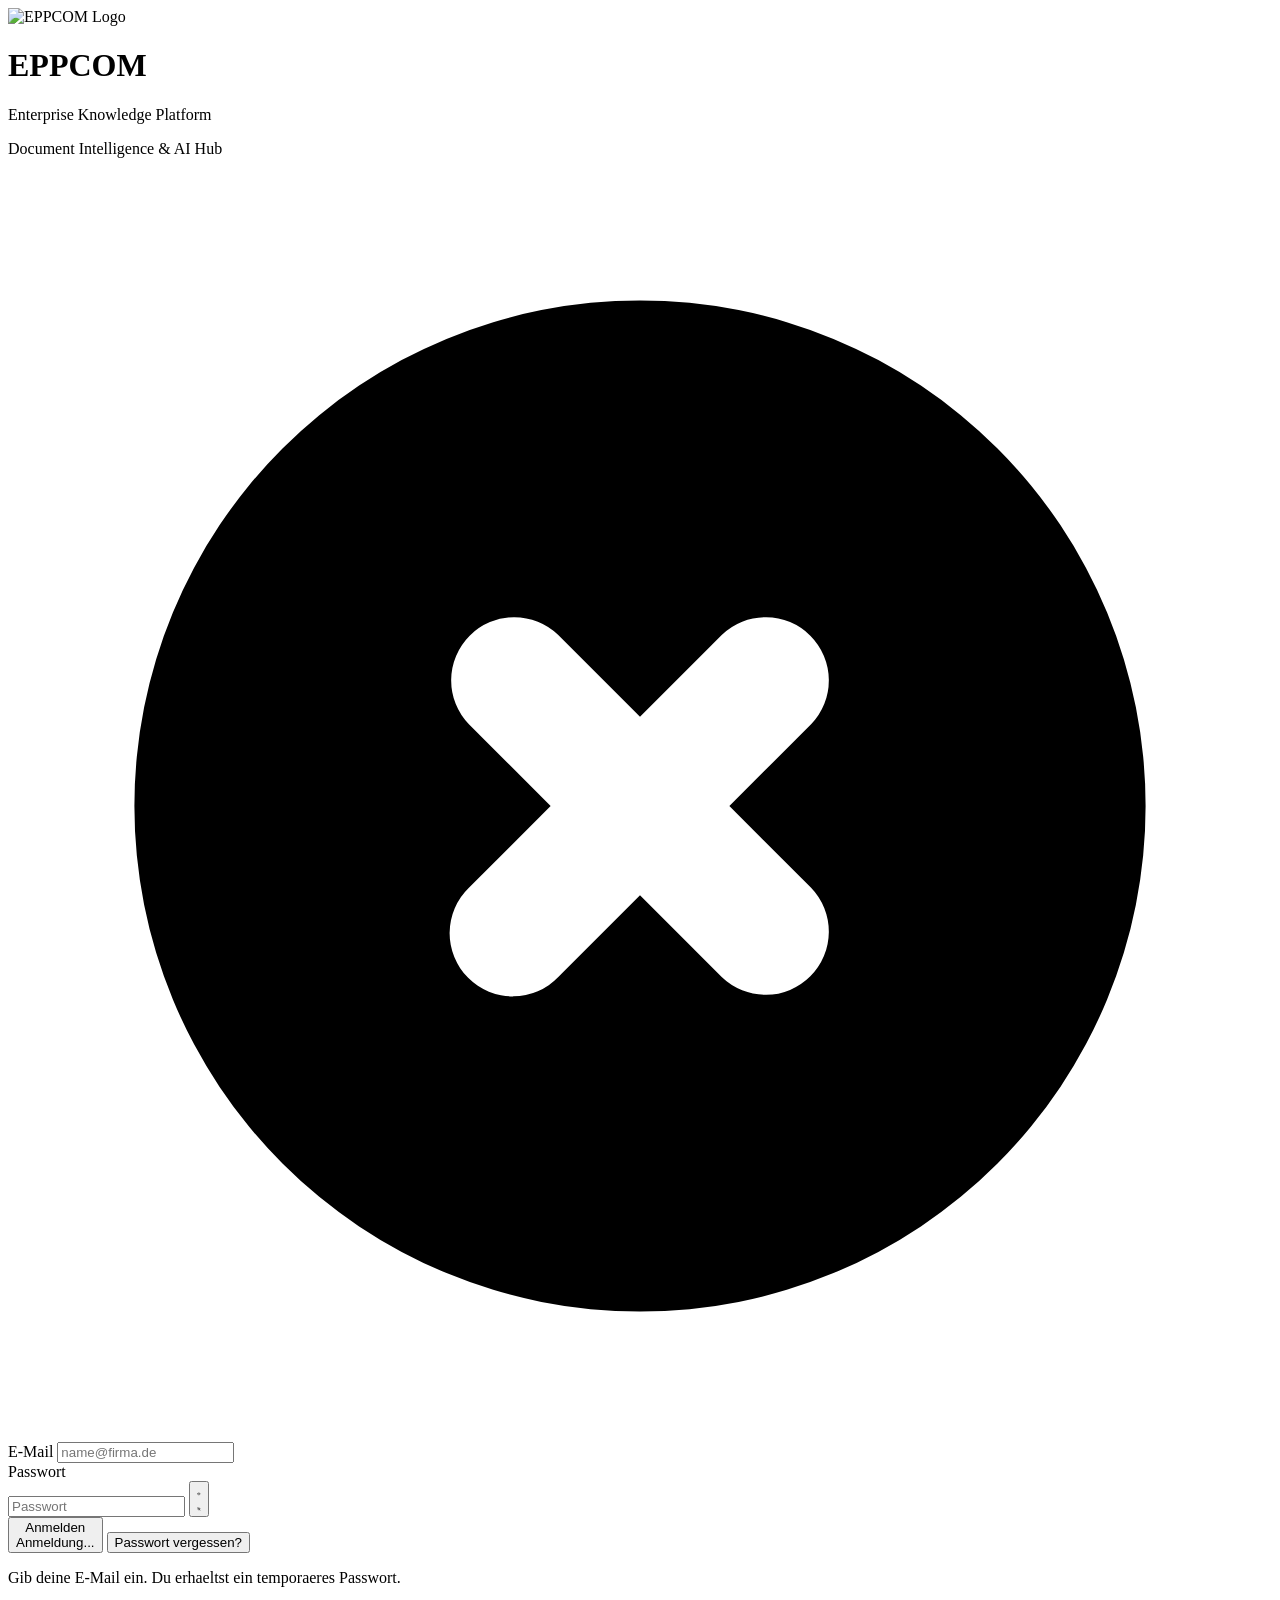
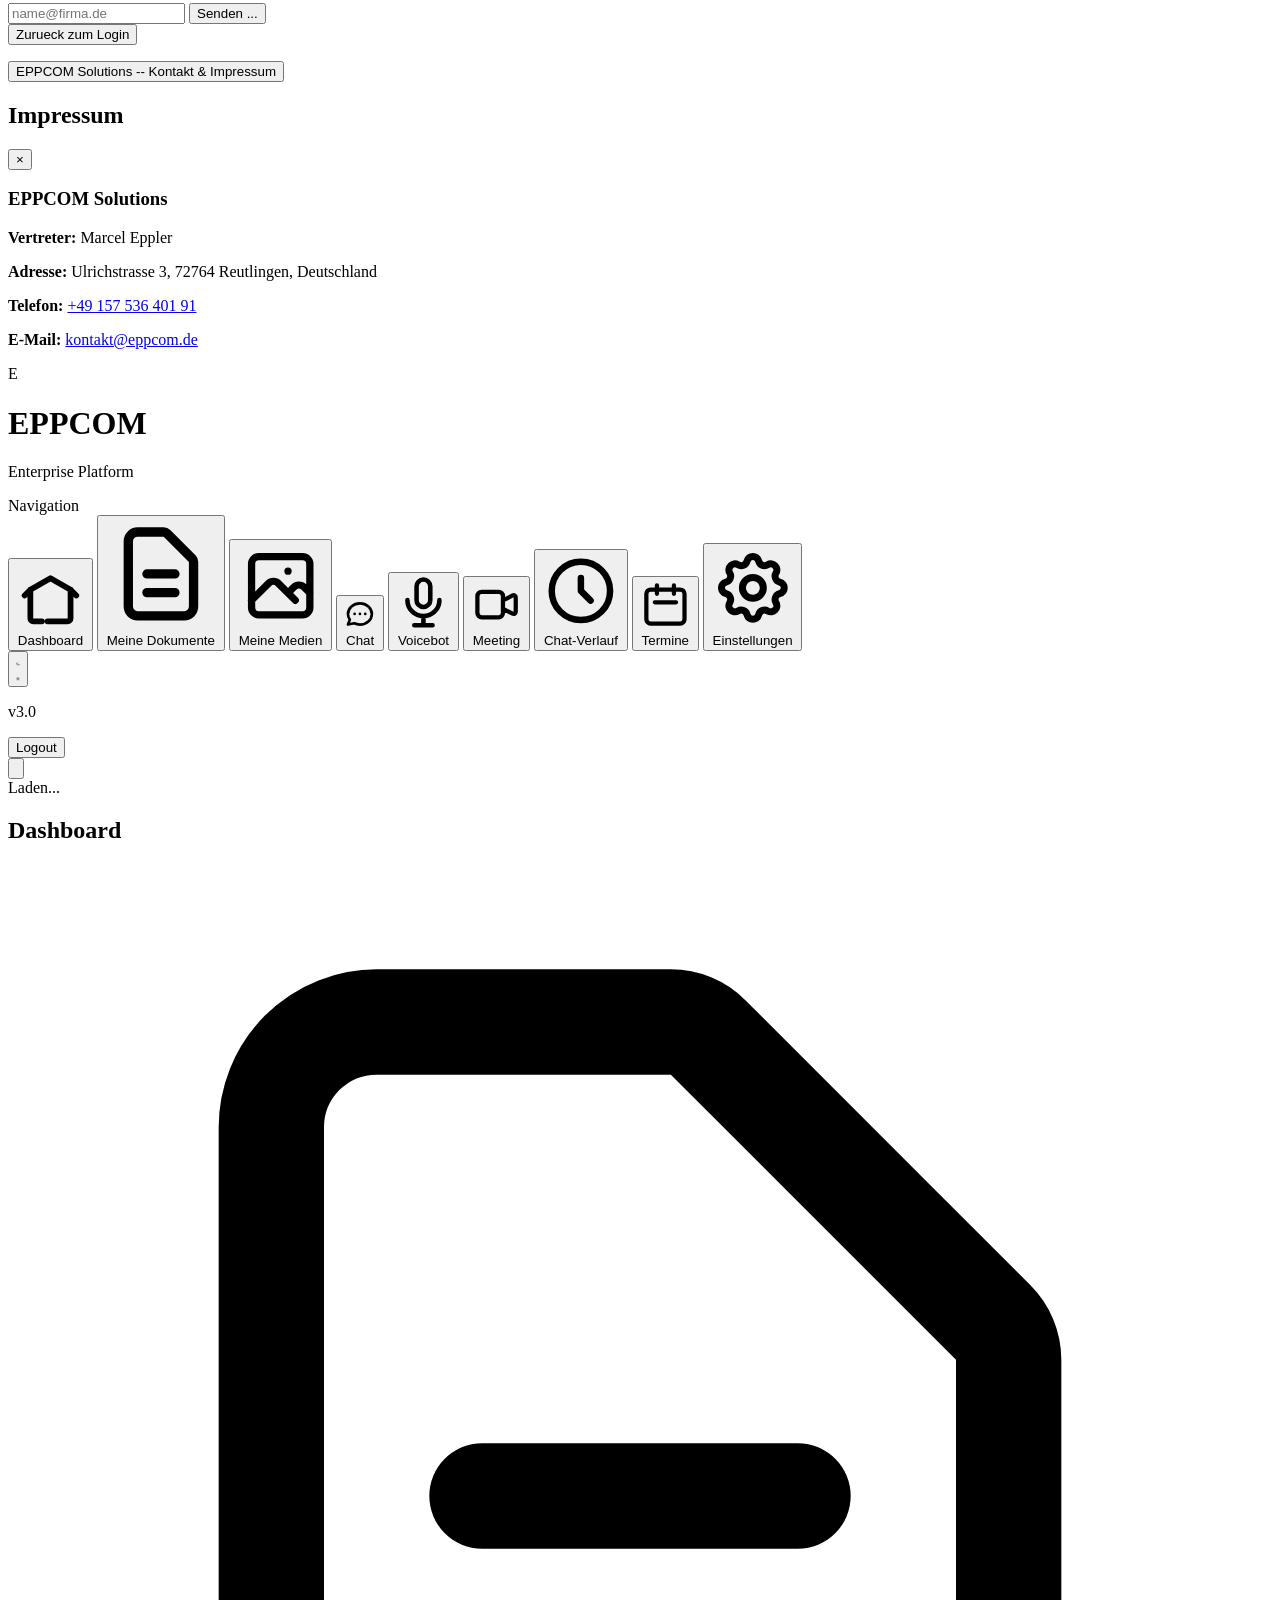
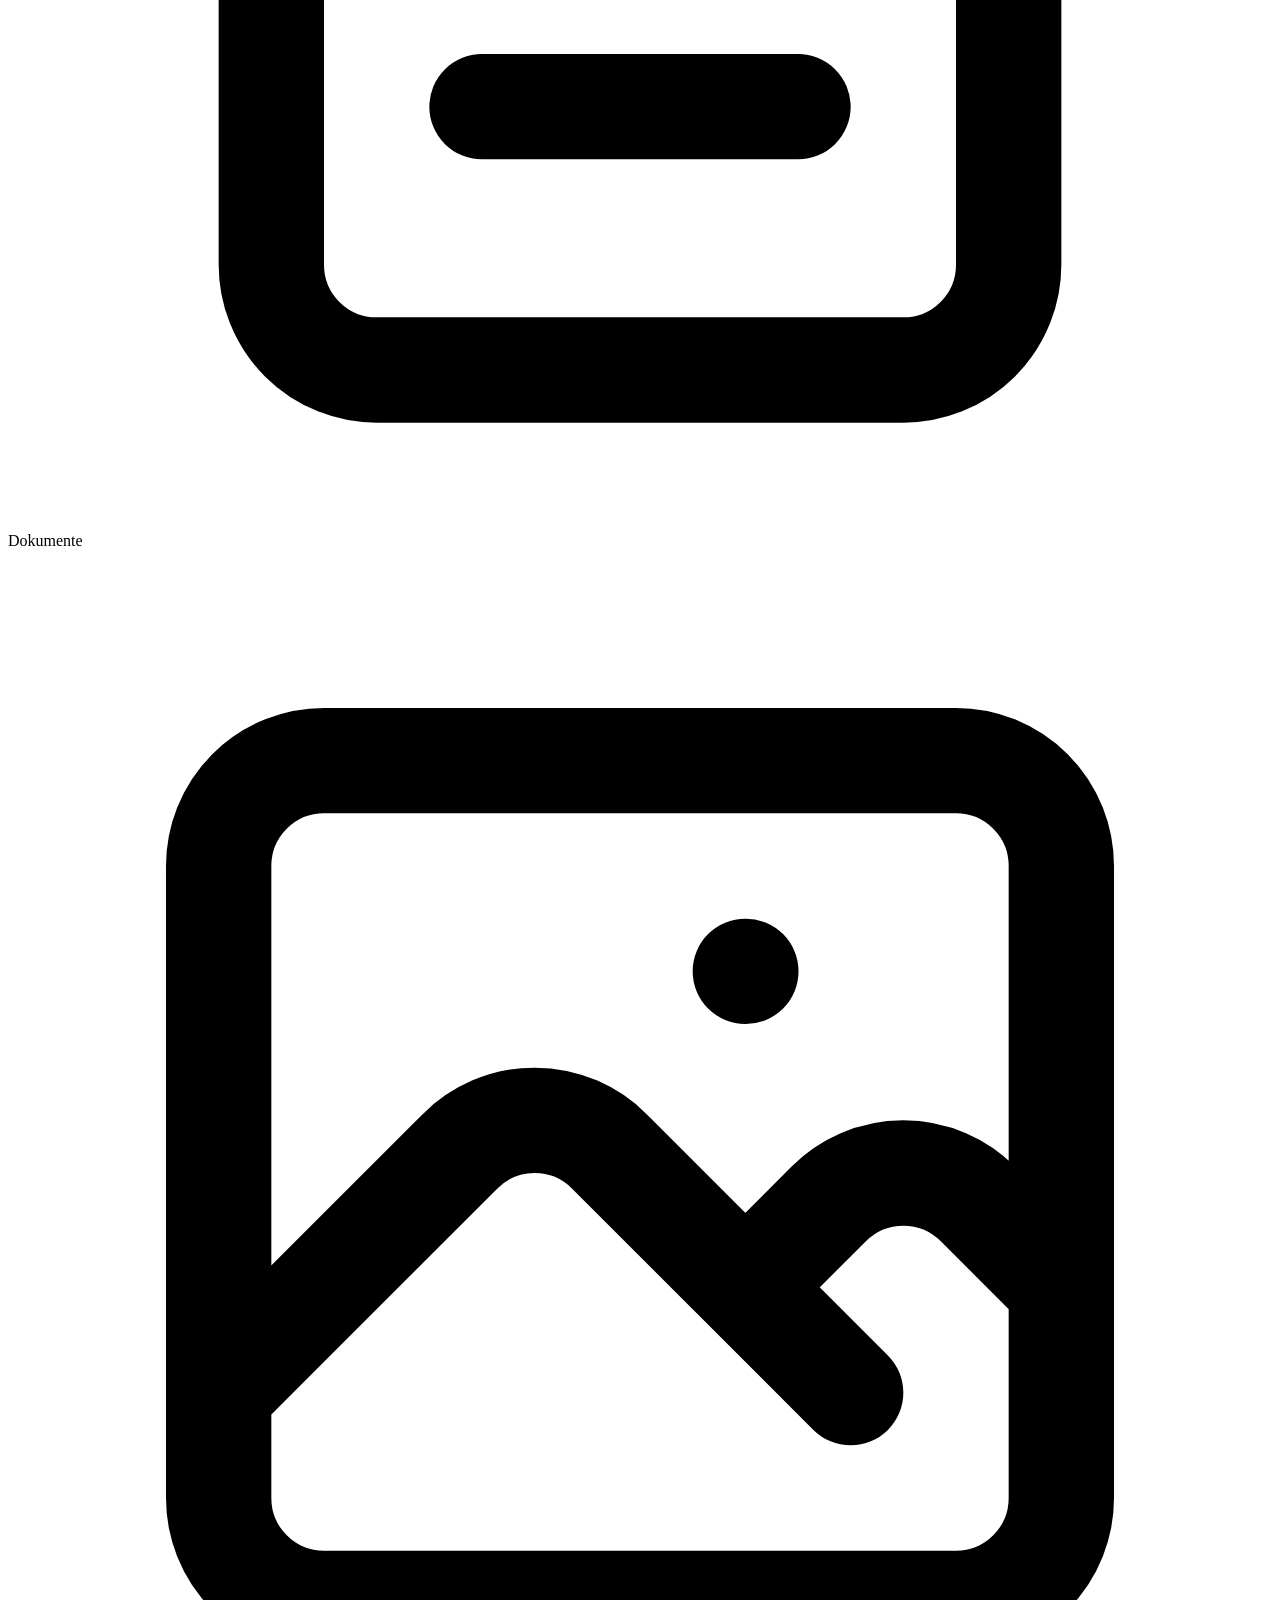
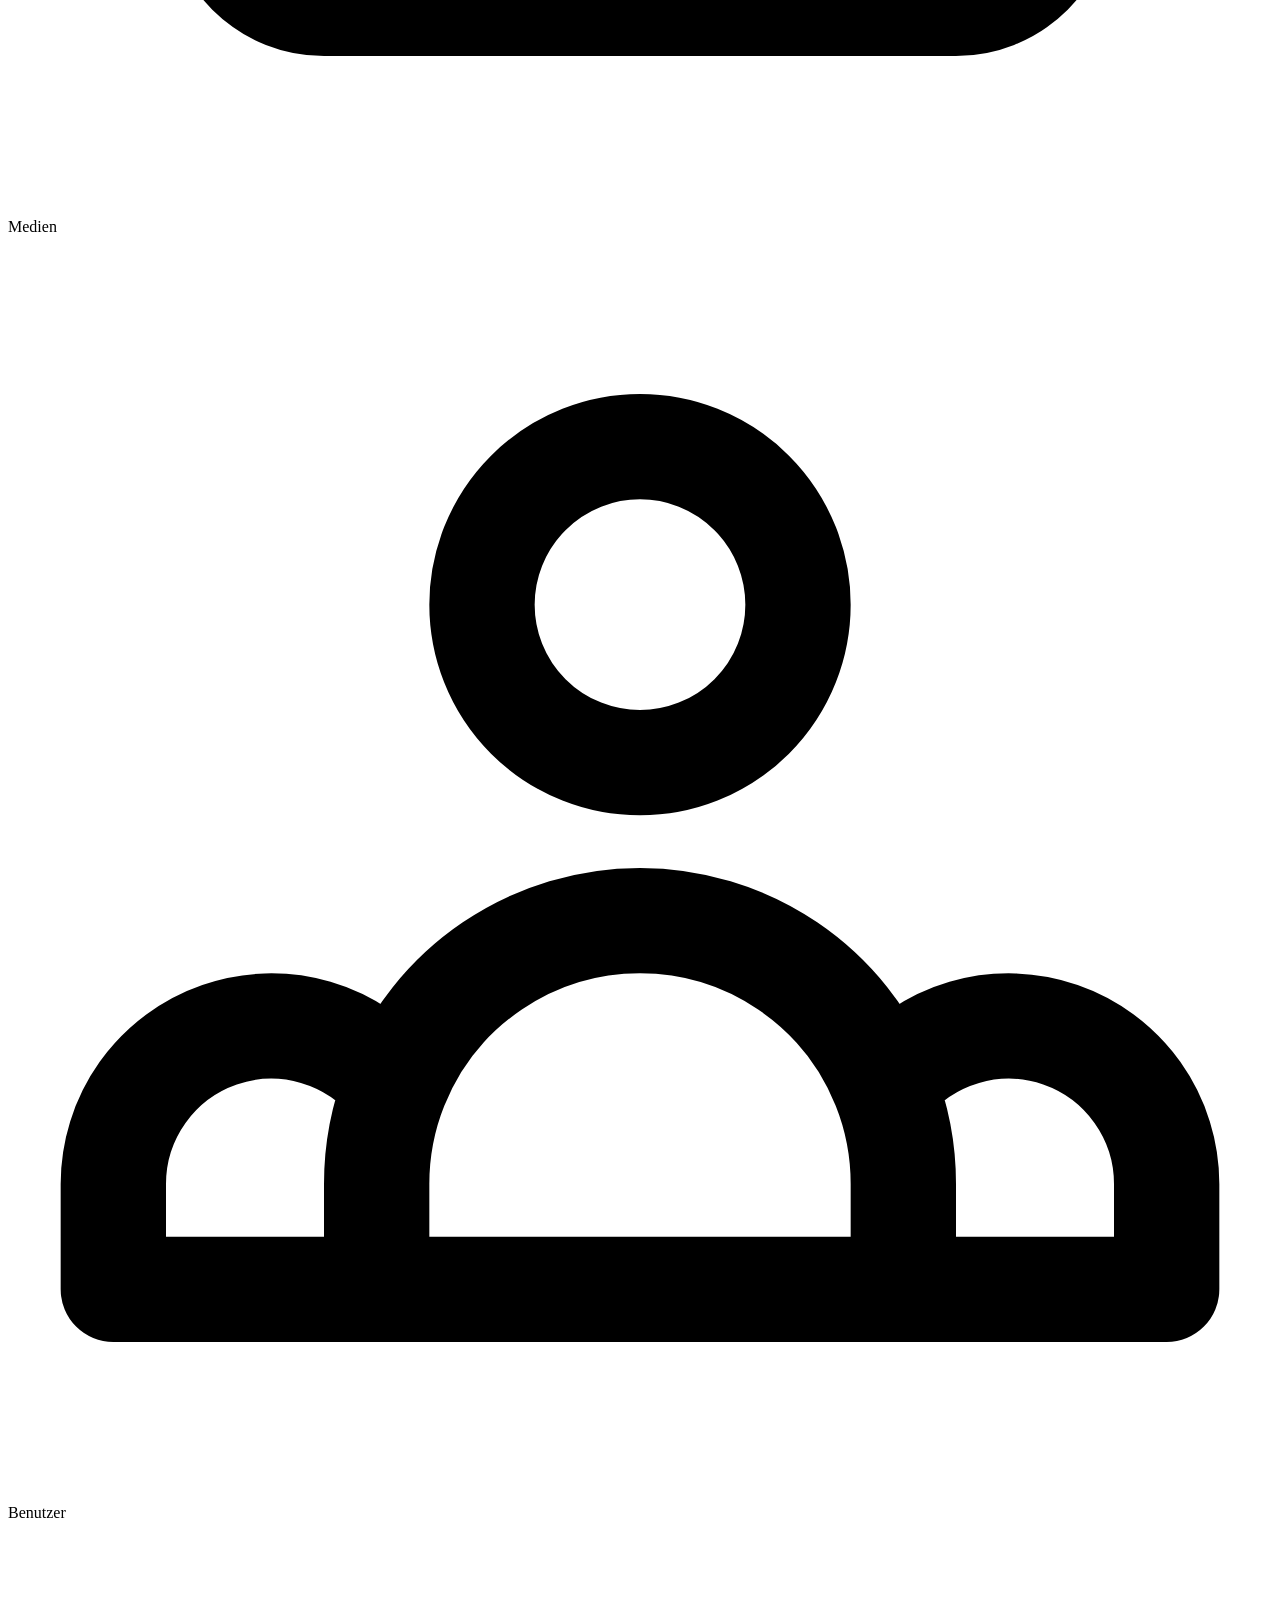
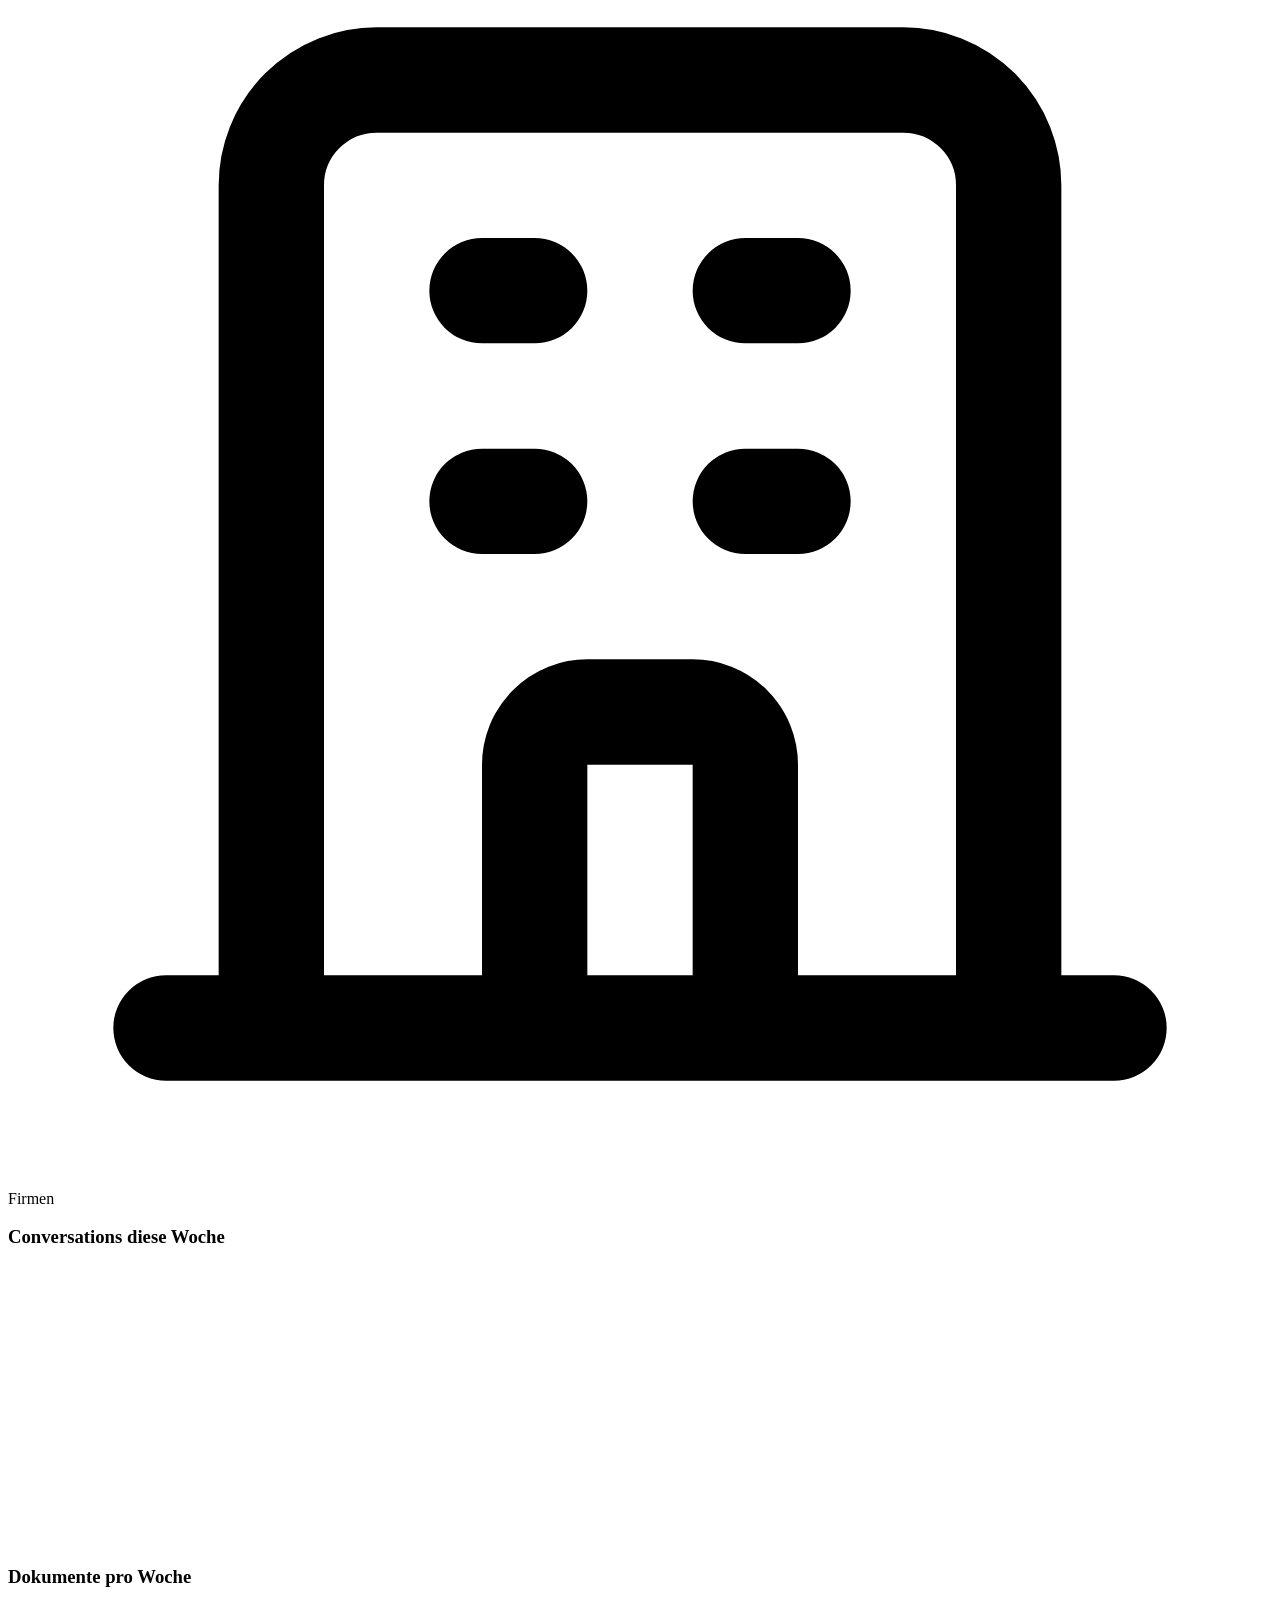
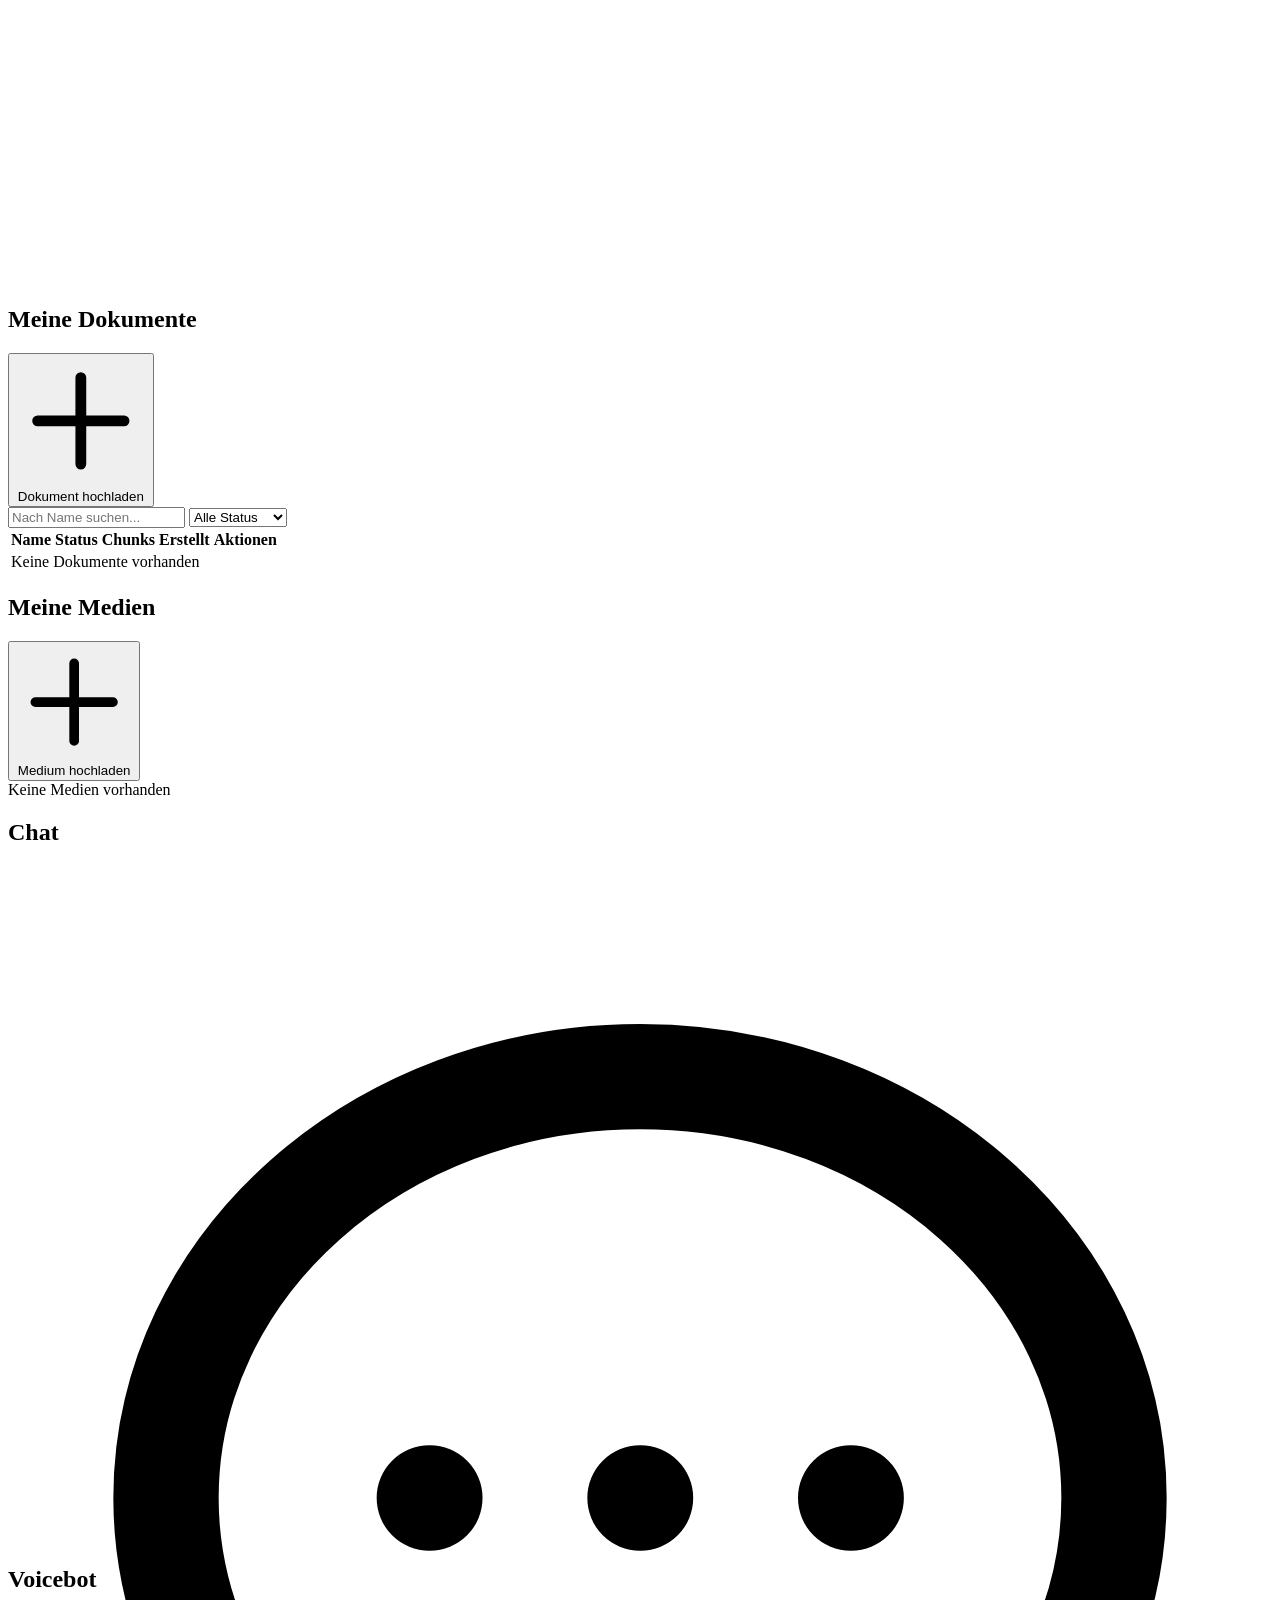
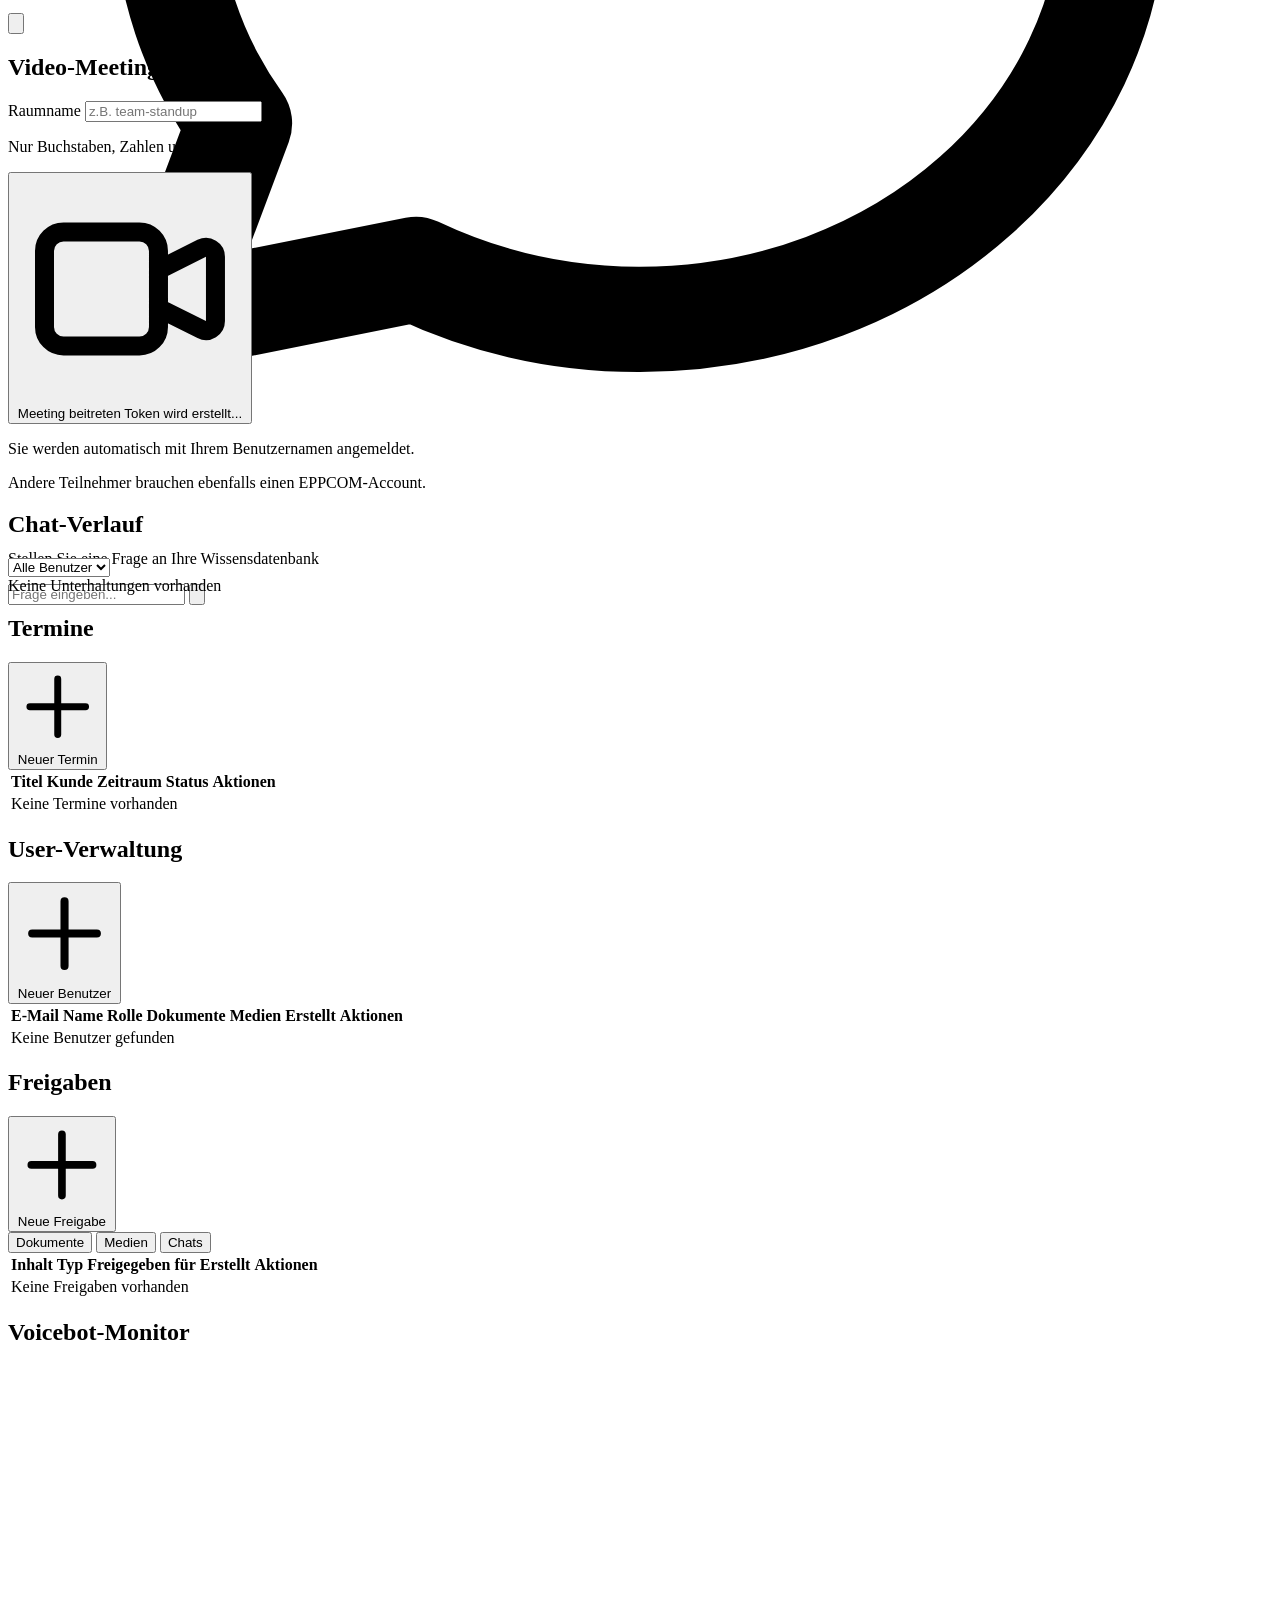
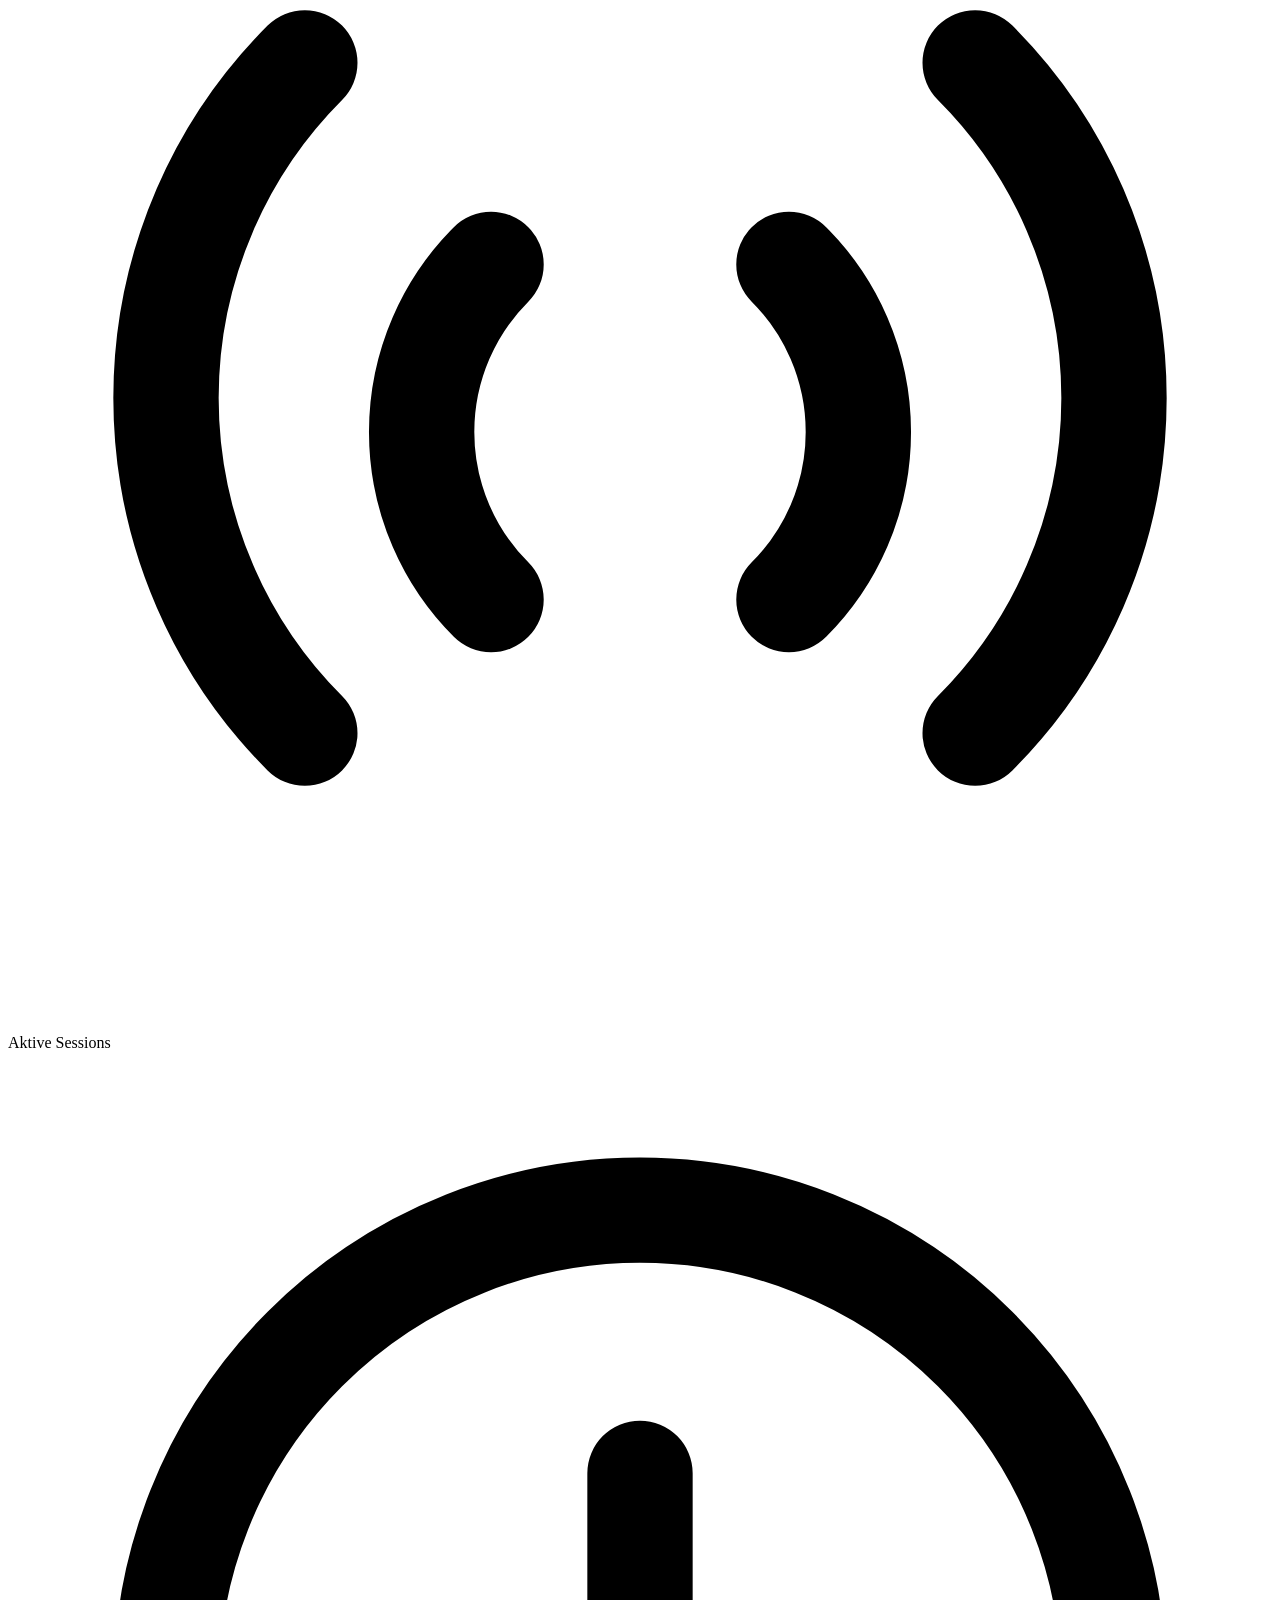
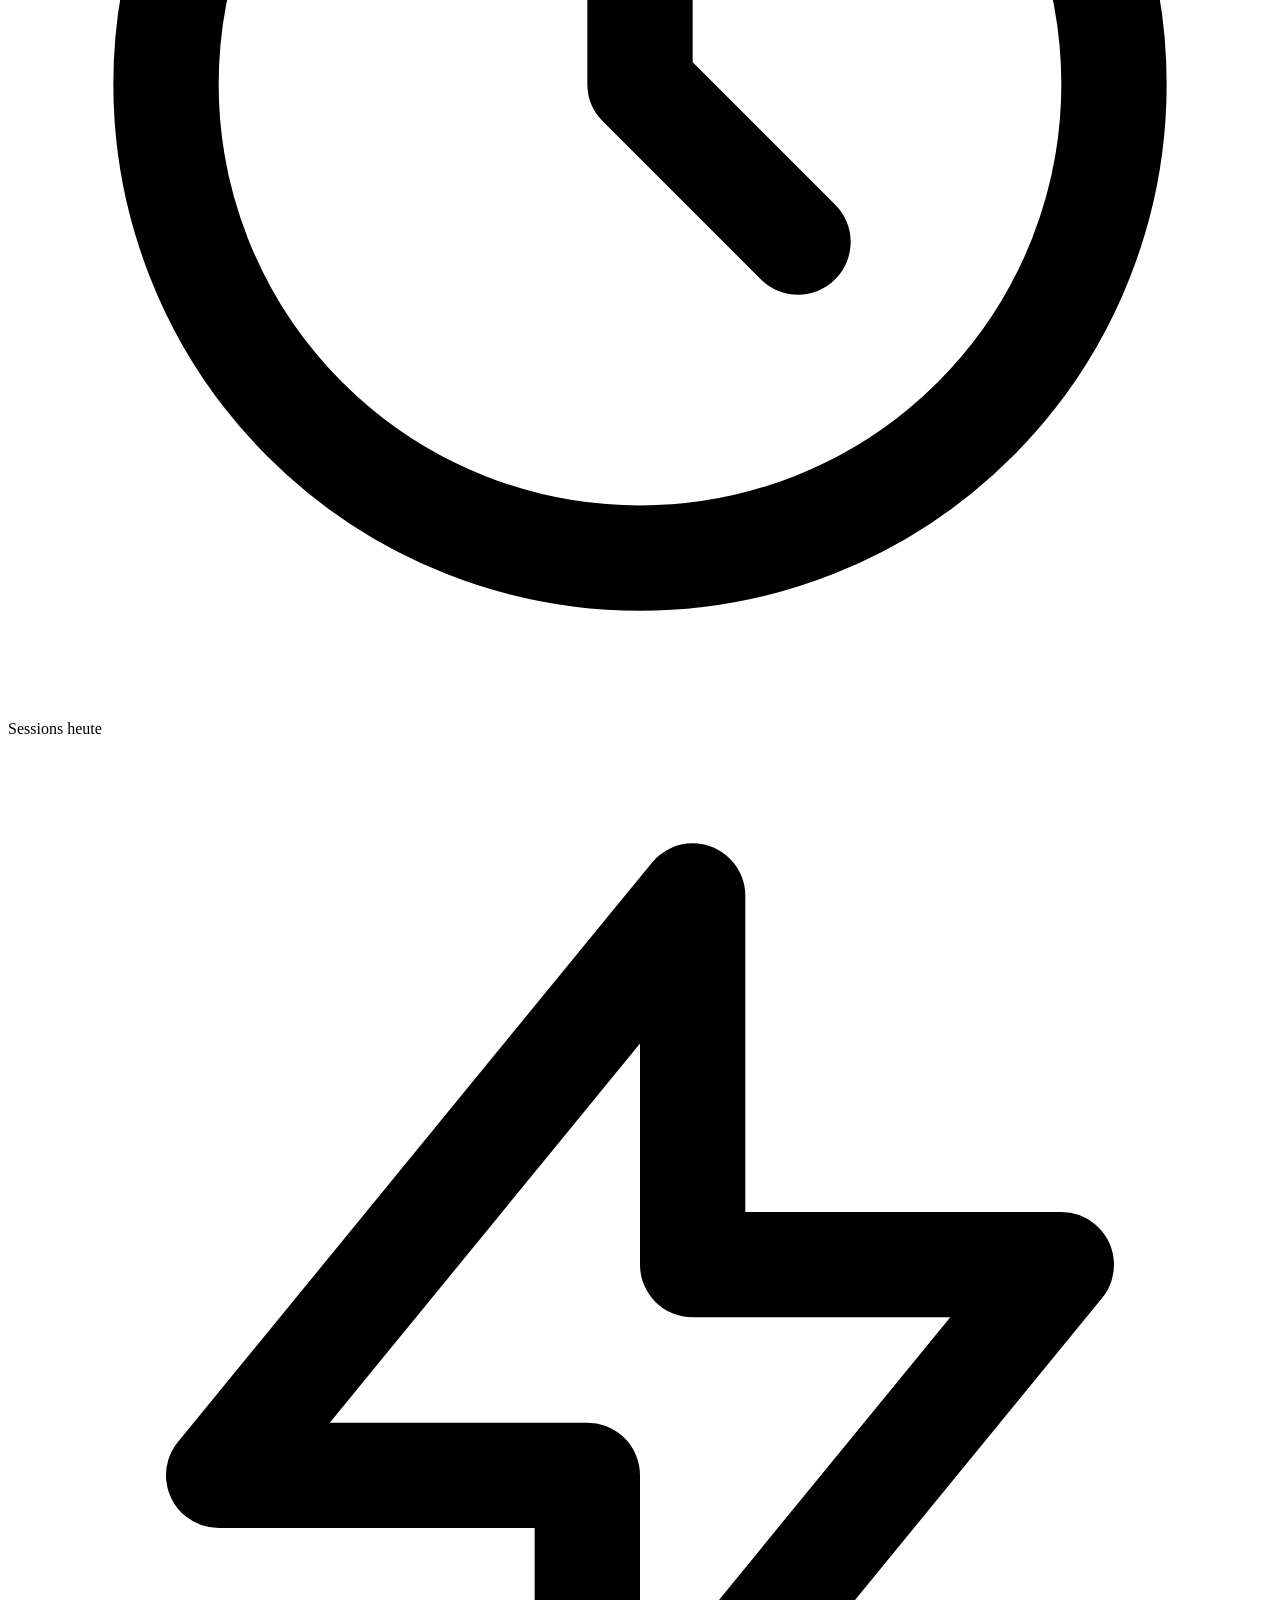
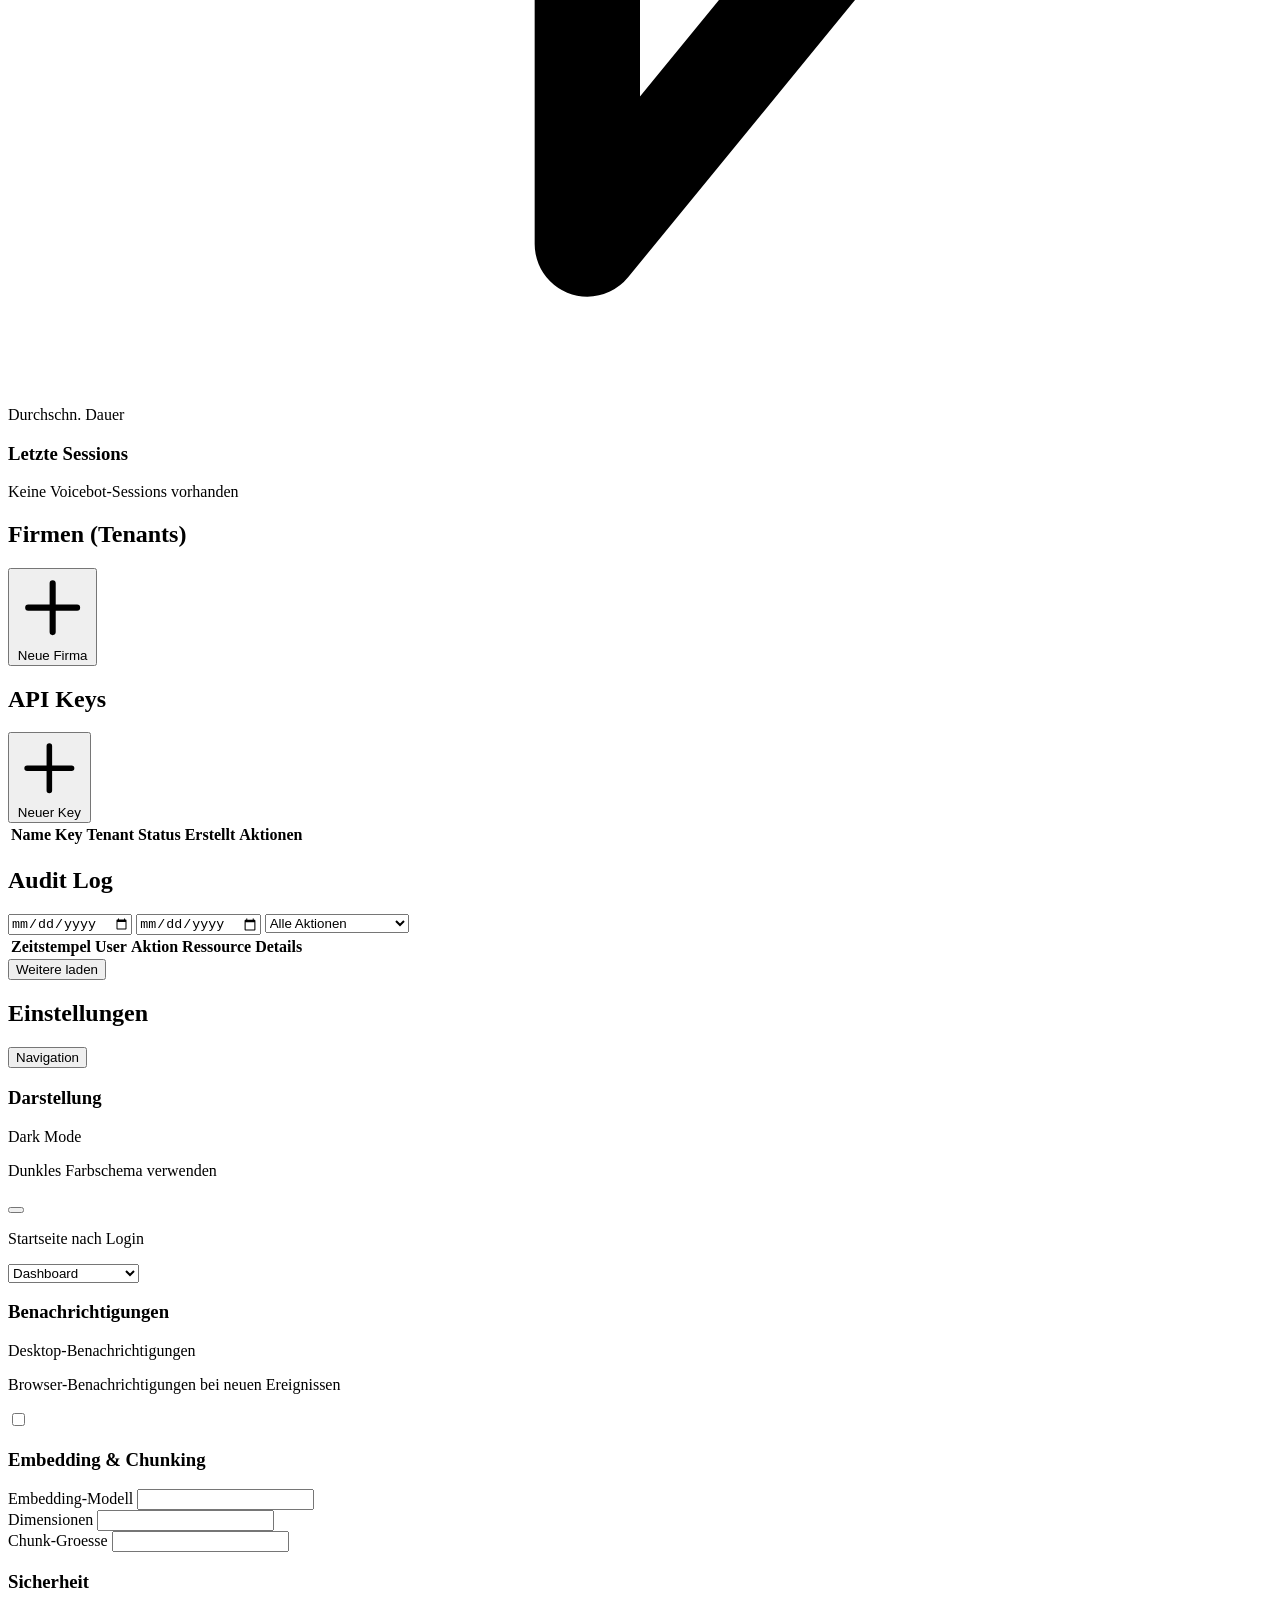
==== commit b45dacaa: "feat: Passwort-vergessen Funktion im Login - "Passwort vergessen?" Link unter dem Login-Button - Sel" ====
--- a/admin-ui/static/index.html
+++ b/admin-ui/static/index.html
@@ -157,6 +157,28 @@
               <span>Anmeldung...</span>
             </div>
           </button>
+          <button @click="showResetForm = true" x-show="!showResetForm" class="w-full text-center text-xs text-slate-400 hover:text-brand-300 mt-3 cursor-pointer transition-colors">Passwort vergessen?</button>
+        </div>
+
+        <!-- Password Reset Form -->
+        <div x-show="showResetForm" x-cloak class="mt-4 pt-4 border-t border-white/10">
+          <div x-show="resetSuccess" class="mb-3 p-3 bg-emerald-500/20 border border-emerald-500/30 rounded-xl text-emerald-200 text-sm">
+            <span x-text="resetSuccess"></span>
+          </div>
+          <div x-show="resetError" class="mb-3 p-3 bg-red-500/20 border border-red-500/30 rounded-xl text-red-200 text-sm">
+            <span x-text="resetError"></span>
+          </div>
+          <p class="text-xs text-slate-300 mb-3">Gib deine E-Mail ein. Du erhaeltst ein temporaeres Passwort.</p>
+          <div class="flex gap-2">
+            <input type="email" x-model="resetEmail" placeholder="name@firma.de"
+                   class="flex-1 bg-white/10 border border-white/20 rounded-xl px-4 py-2.5 text-sm text-white placeholder:text-slate-400 focus:outline-none focus:ring-2 focus:ring-brand-500/50"
+                   @keyup.enter="doReset()">
+            <button @click="doReset()" :disabled="resetLoading" class="bg-brand-600 hover:bg-brand-500 disabled:bg-slate-600 text-white text-sm font-medium px-4 py-2.5 rounded-xl transition-colors whitespace-nowrap">
+              <span x-show="!resetLoading">Senden</span>
+              <span x-show="resetLoading">...</span>
+            </button>
+          </div>
+          <button @click="showResetForm = false; resetError = ''; resetSuccess = ''" class="text-xs text-slate-500 hover:text-slate-300 mt-2 cursor-pointer transition-colors">Zurueck zum Login</button>
         </div>
       </div>
     </div>
@@ -573,8 +595,8 @@
                         <p class="whitespace-pre-wrap" x-text="msg.content"></p>
                         <div x-show="msg.sources && msg.sources.length > 0" class="mt-3 pt-2 border-t border-slate-200 dark:border-slate-700">
                           <p class="text-xs font-semibold mb-1 opacity-70">Quellen:</p>
-                          <template x-for="src in (msg.sources || [])" :key="src">
-                            <span class="badge badge-info mr-1 mb-1" x-text="src"></span>
+                          <template x-for="(src, si) in (msg.sources || [])" :key="si">
+                            <span class="badge badge-info mr-1 mb-1" x-text="typeof src === 'object' ? (src.source || src.name || JSON.stringify(src)) + (src.similarity ? ' (' + Math.round(src.similarity * 100) + '%)' : '') : src"></span>
                           </template>
                         </div>
                         <p x-show="msg.latency_ms" class="text-xs mt-2 opacity-60" x-text="msg.latency_ms + ' ms'"></p>
@@ -677,7 +699,7 @@
                 <div class="card-body">
                   <div class="flex items-start justify-between gap-4 cursor-pointer" @click="conv._expanded = !conv._expanded">
                     <div class="flex-1 min-w-0">
-                      <p class="font-medium truncate" x-text="conv.query || conv.question || '-'"></p>
+                      <p class="font-medium truncate" x-text="conv.kernaussage || conv.user_question || '-'"></p>
                       <div class="flex flex-wrap gap-2 mt-2">
                         <span class="text-xs text-slate-500 dark:text-slate-400" x-text="fmtDate(conv.created_at)"></span>
                         <span x-show="conv.latency_ms" class="text-xs text-slate-500" x-text="conv.latency_ms + ' ms'"></span>
@@ -693,11 +715,11 @@
                   <div x-show="conv._expanded" class="mt-4 pt-4 border-t border-slate-100 dark:border-slate-800 space-y-3">
                     <div>
                       <p class="text-xs font-semibold text-slate-500 dark:text-slate-400 mb-1">Frage</p>
-                      <p class="text-sm" x-text="conv.query || conv.question"></p>
+                      <p class="text-sm" x-text="conv.user_question"></p>
                     </div>
                     <div>
                       <p class="text-xs font-semibold text-slate-500 dark:text-slate-400 mb-1">Antwort</p>
-                      <p class="text-sm whitespace-pre-wrap" x-text="conv.answer || conv.response"></p>
+                      <p class="text-sm whitespace-pre-wrap" x-text="conv.rag_answer"></p>
                     </div>
                     <div x-show="conv.kernaussage" class="bg-emerald-50 dark:bg-emerald-950/20 rounded-lg p-3">
                       <p class="text-xs font-semibold text-emerald-700 dark:text-emerald-300 mb-1">Kernaussage</p>
@@ -710,8 +732,8 @@
                     <div x-show="conv.sources && conv.sources.length > 0">
                       <p class="text-xs font-semibold text-slate-500 dark:text-slate-400 mb-1">Quellen</p>
                       <div class="flex flex-wrap gap-1">
-                        <template x-for="src in (conv.sources || [])" :key="src">
-                          <span class="badge badge-info" x-text="src"></span>
+                        <template x-for="(src, si) in (conv.sources || [])" :key="si">
+                          <span class="badge badge-info" x-text="typeof src === 'object' ? (src.source || src.name || JSON.stringify(src)) + (src.similarity ? ' (' + Math.round(src.similarity * 100) + '%)' : '') : src"></span>
                         </template>
                       </div>
                     </div>
@@ -1794,6 +1816,11 @@
     loginError: '',
     loginLoading: false,
     showPassword: false,
+    showResetForm: false,
+    resetEmail: '',
+    resetError: '',
+    resetSuccess: '',
+    resetLoading: false,
 
     // Navigation
     page: 'dashboard',
@@ -2115,6 +2142,26 @@
       }
     },
 
+    async doReset() {
+      if (!this.resetEmail) { this.resetError = 'E-Mail eingeben'; return; }
+      this.resetLoading = true;
+      this.resetError = '';
+      this.resetSuccess = '';
+      try {
+        const res = await fetch('/api/password-reset', {
+          method: 'POST',
+          headers: { 'Content-Type': 'application/json' },
+          body: JSON.stringify({ email: this.resetEmail }),
+        });
+        const data = await res.json();
+        if (!res.ok) throw new Error(data.detail || 'Fehler');
+        this.resetSuccess = 'Temporaeres Passwort: ' + data.temp_password + ' — Bitte nach dem Login aendern!';
+      } catch(e) {
+        this.resetError = e.message || 'Fehler beim Zuruecksetzen';
+      }
+      this.resetLoading = false;
+    },
+
     logout() {
       this.token = '';
       this.me = null;
@@ -2164,14 +2211,18 @@
 
     async loadSources() {
       try {
-        const data = await this.api('/api/sources');
+        let url = '/api/sources';
+        if (this.activeTenantId) url += `?tenant_id=${this.activeTenantId}`;
+        const data = await this.api(url);
         this.sources = Array.isArray(data) ? data : (data?.items || []);
       } catch(e) { this.sources = []; }
     },
 
     async loadMedia() {
       try {
-        const data = await this.api('/api/media');
+        let url = '/api/media';
+        if (this.activeTenantId) url += `?tenant_id=${this.activeTenantId}`;
+        const data = await this.api(url);
         this.media = Array.isArray(data) ? data : (data?.items || []);
       } catch(e) { this.media = []; }
     },
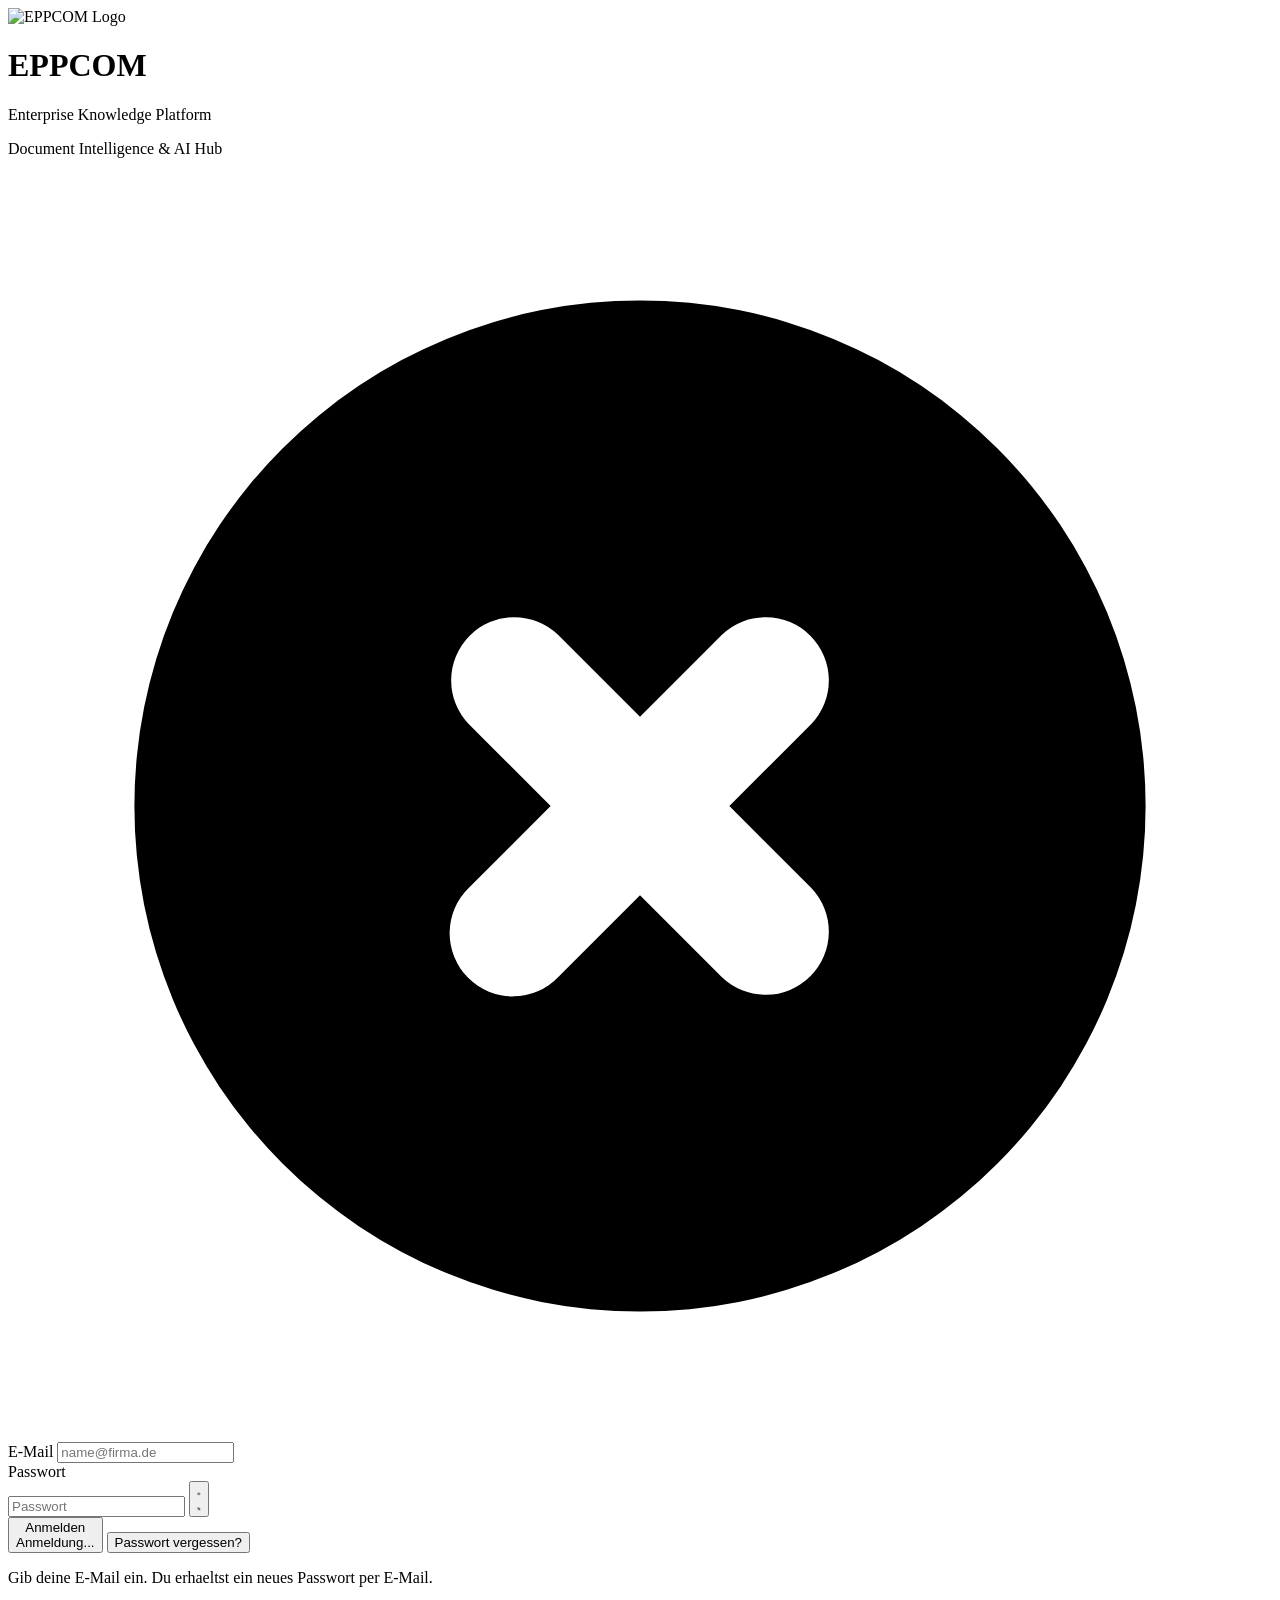
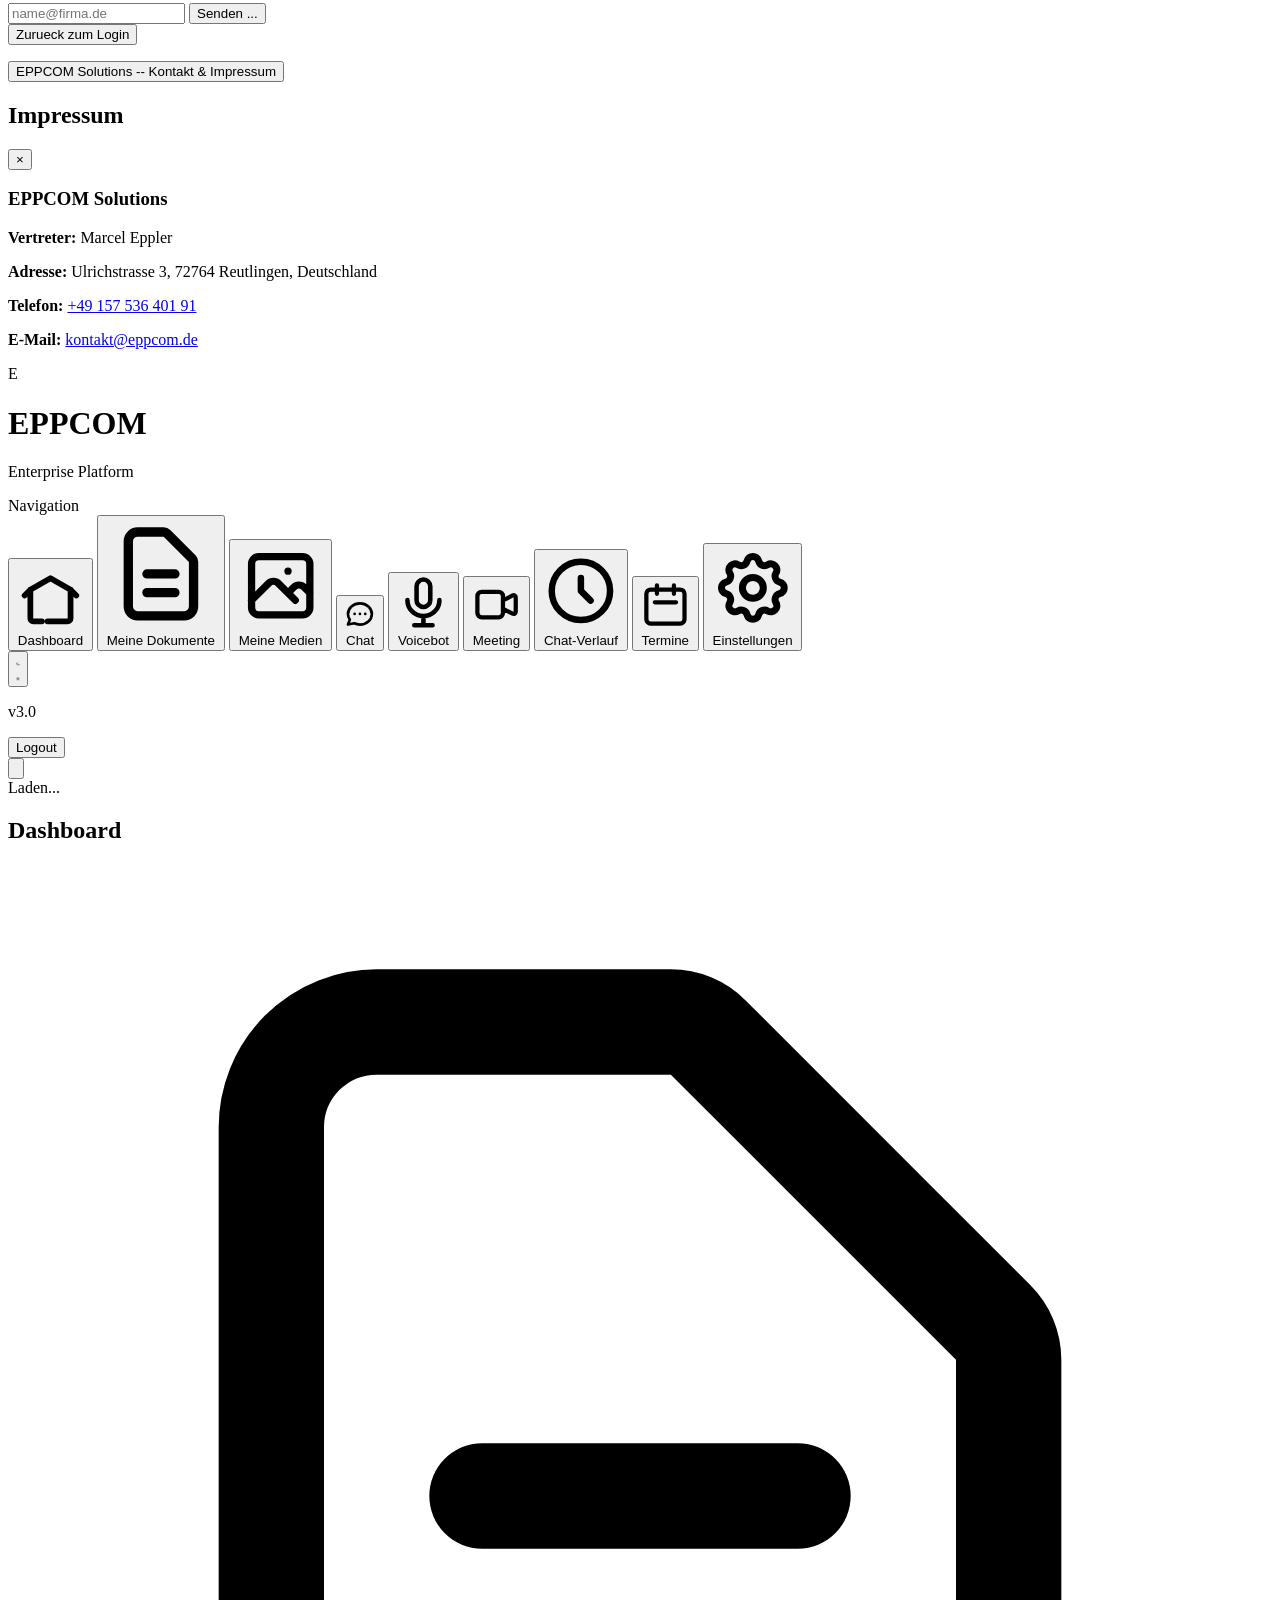
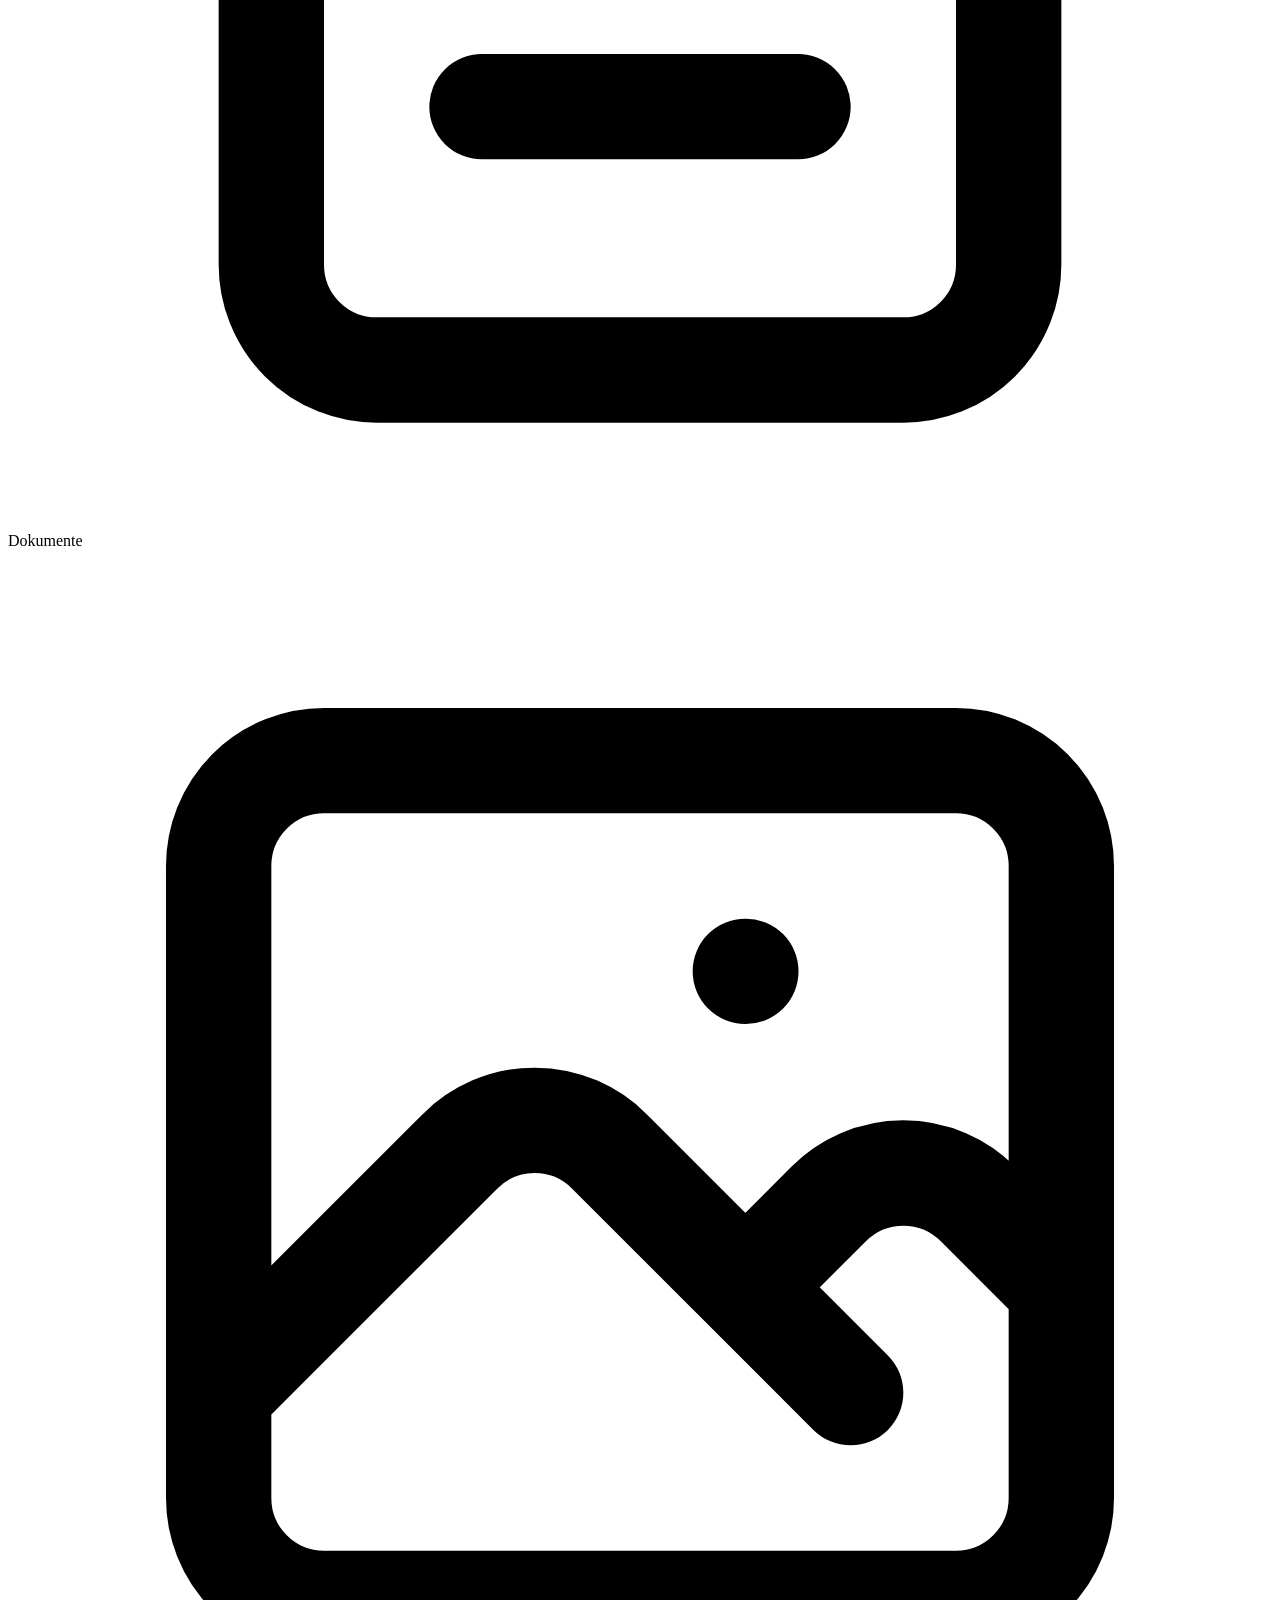
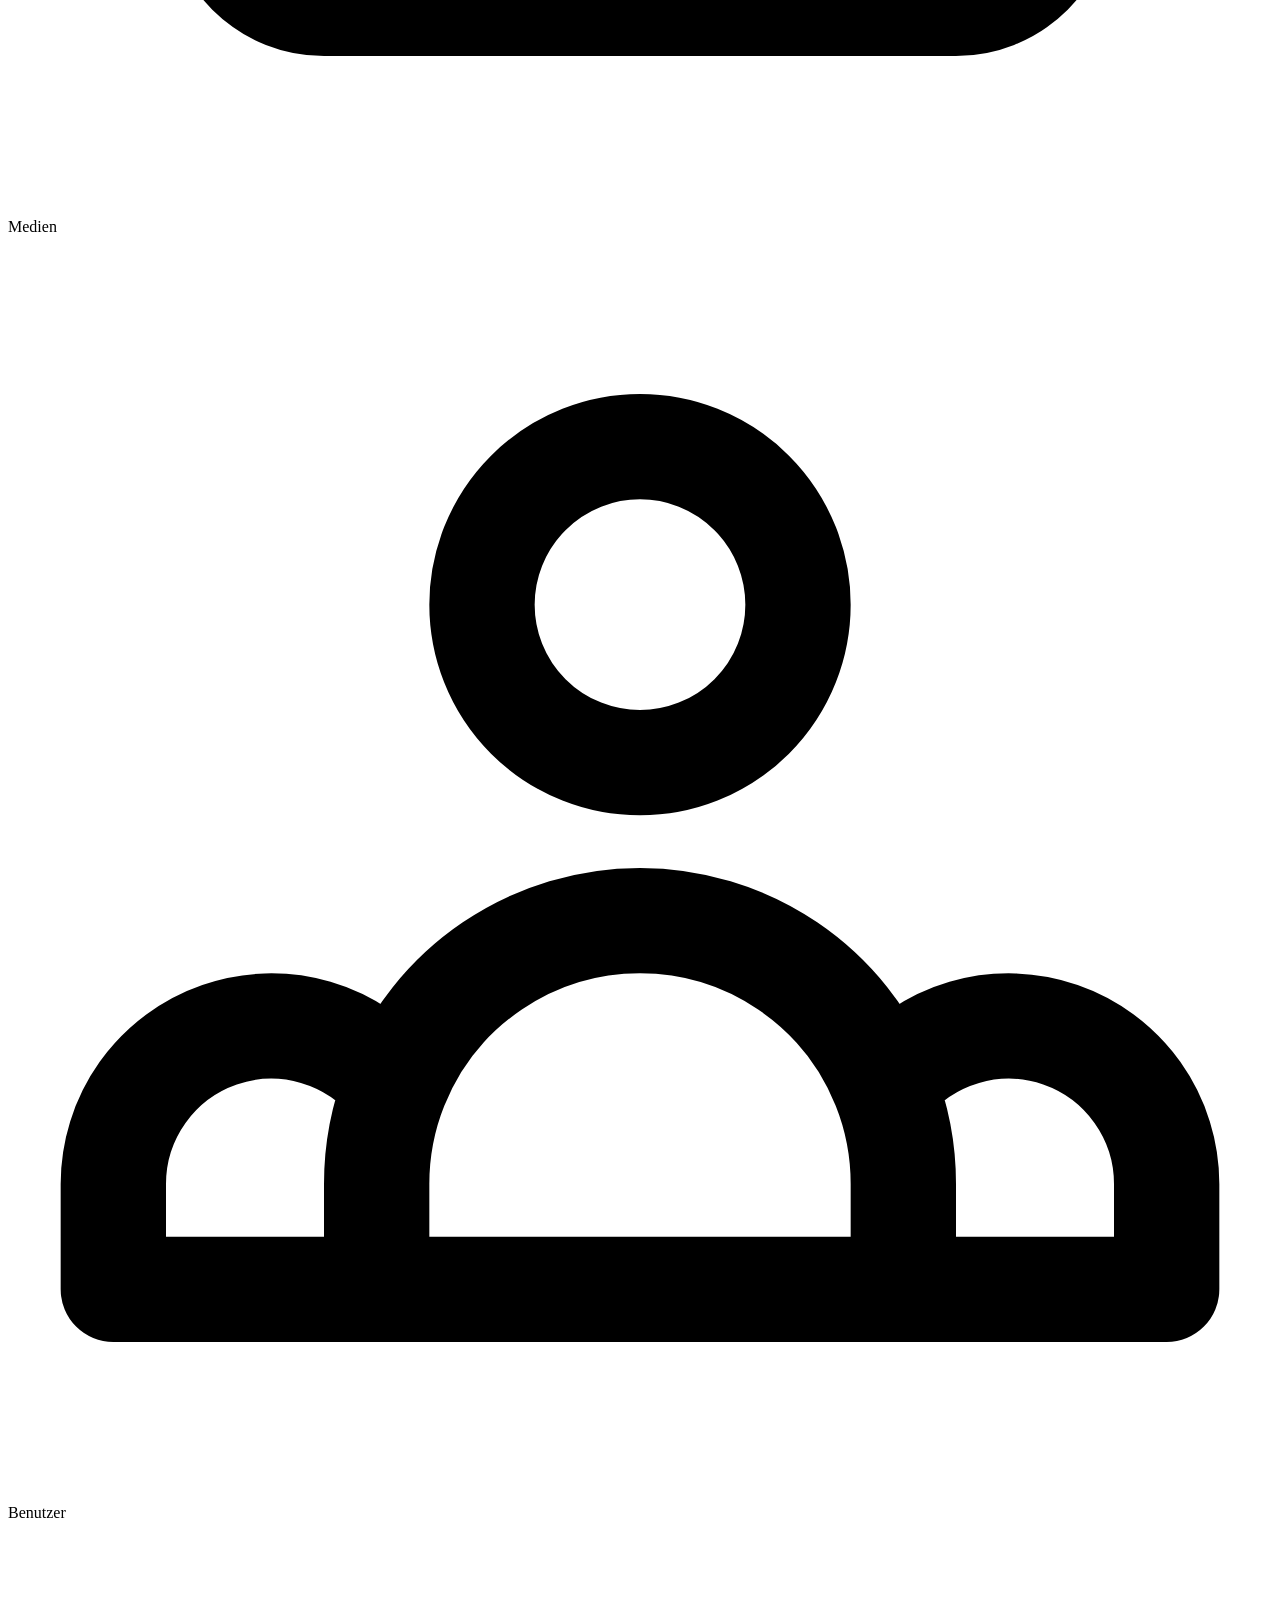
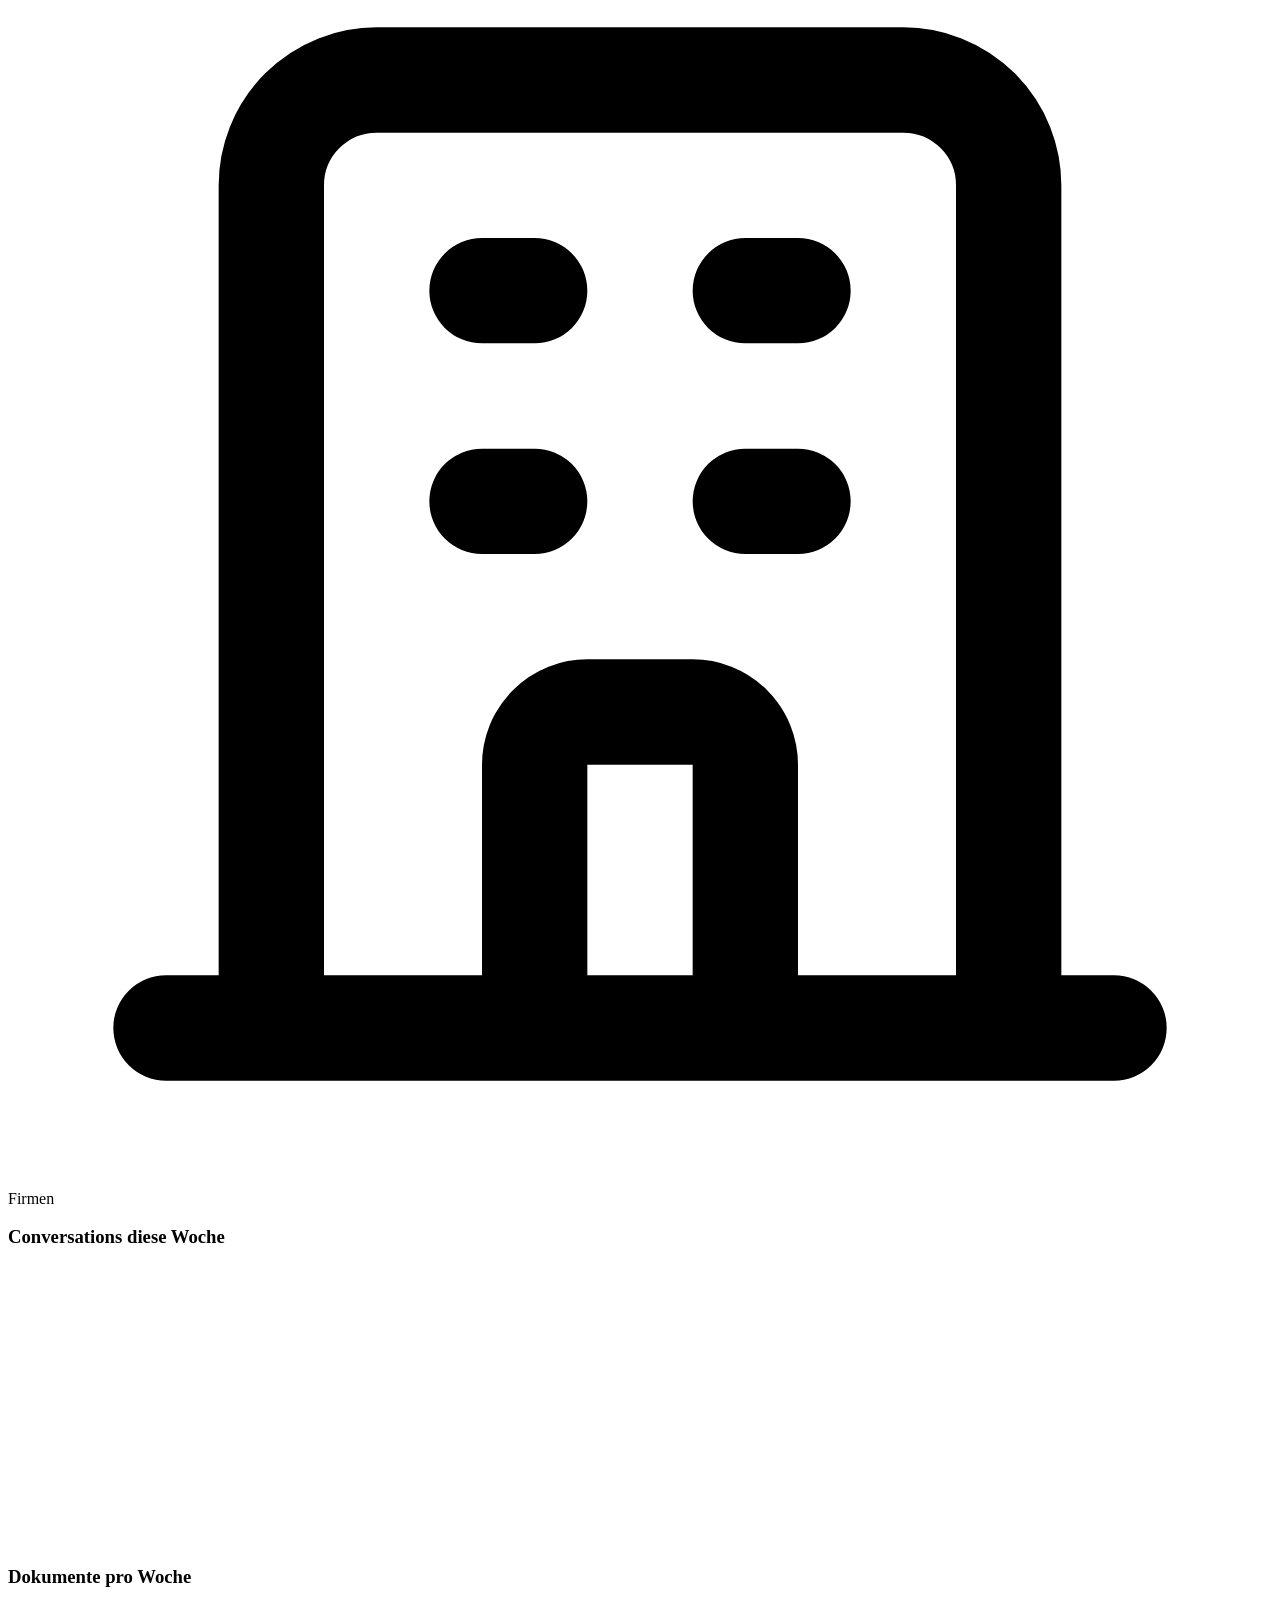
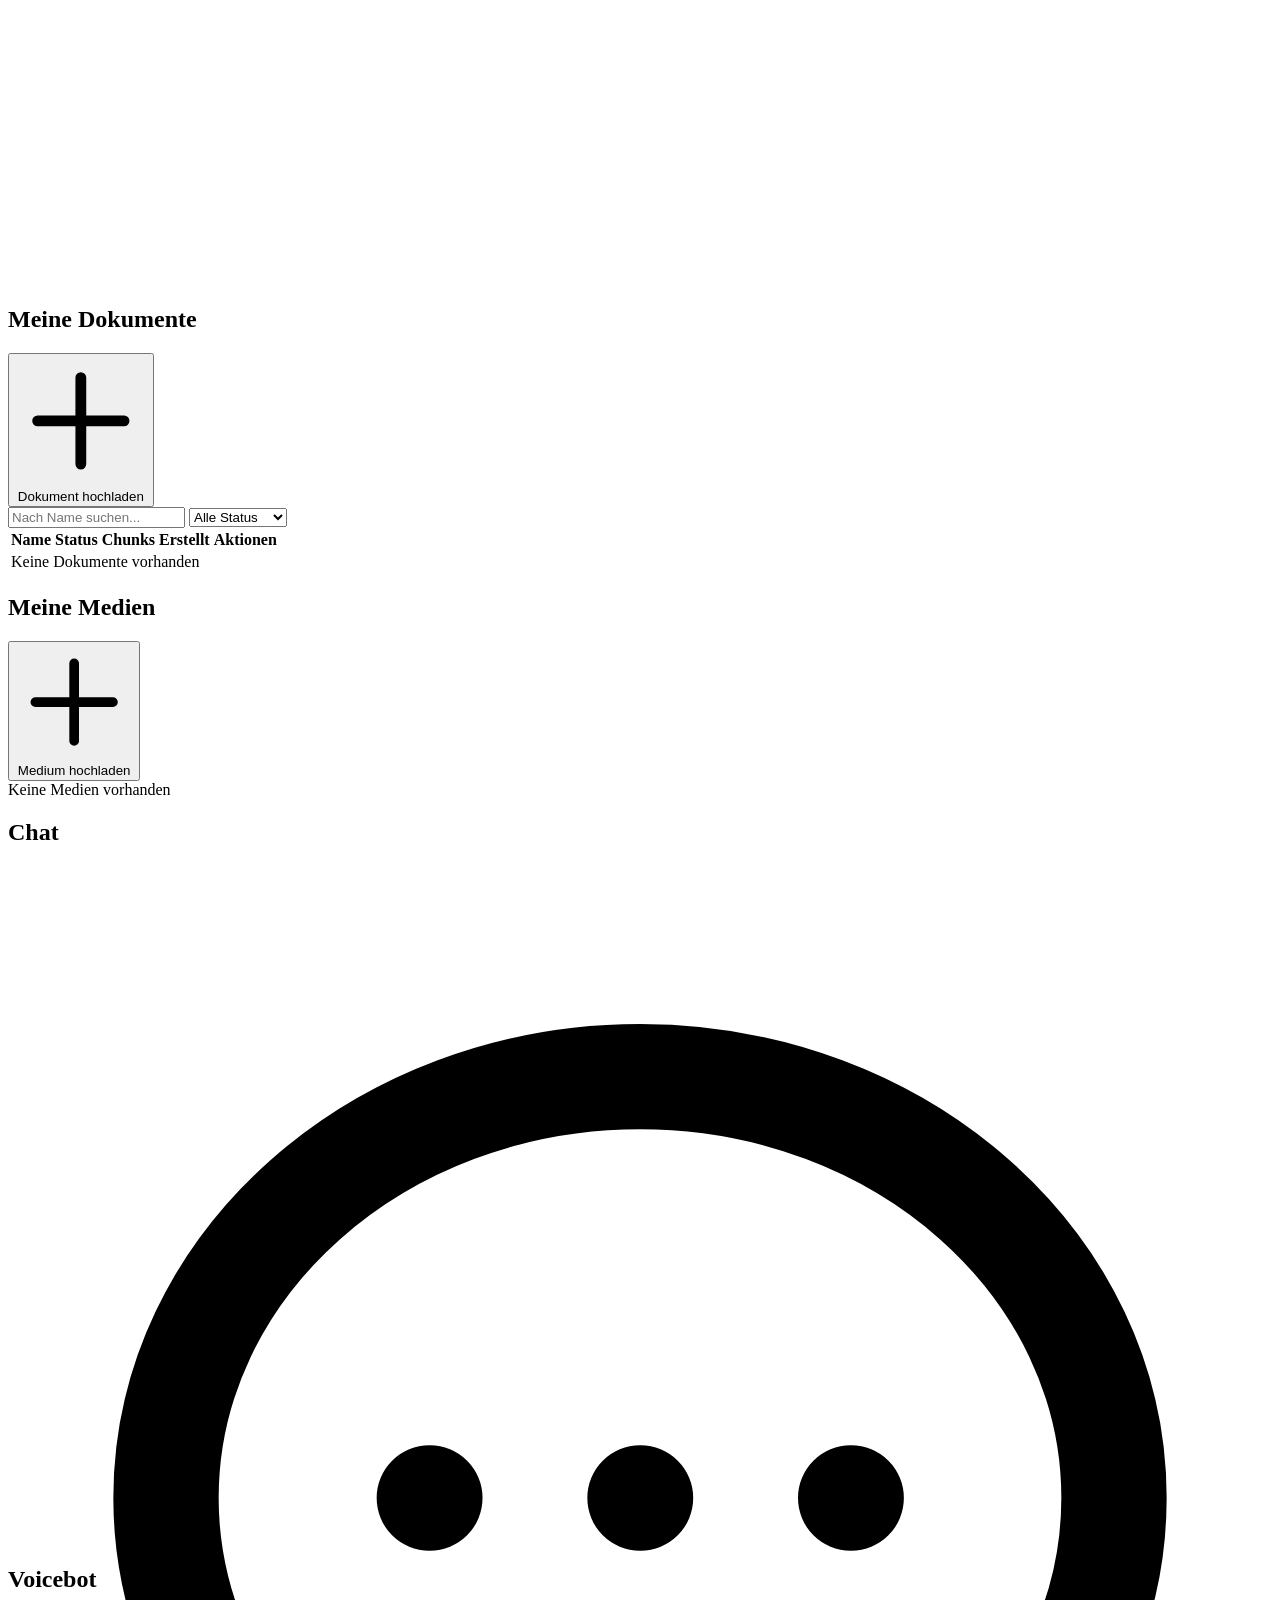
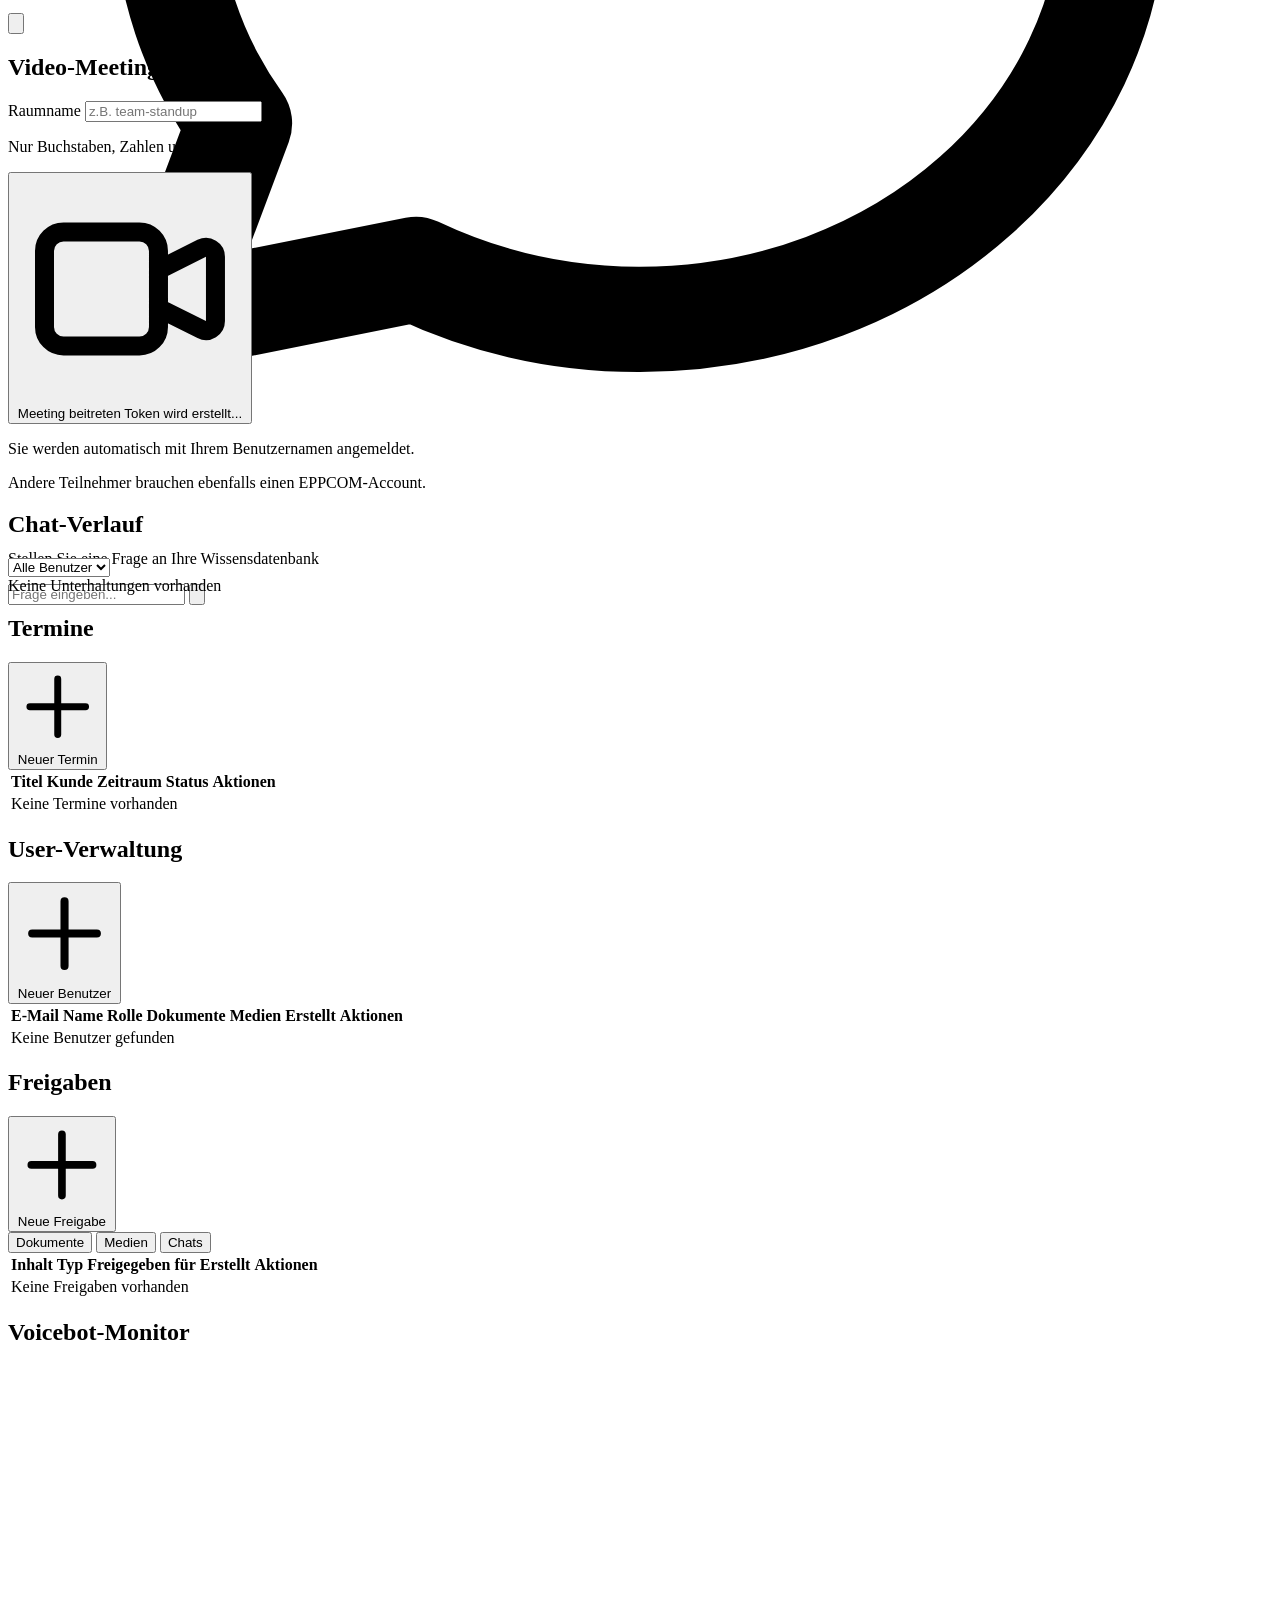
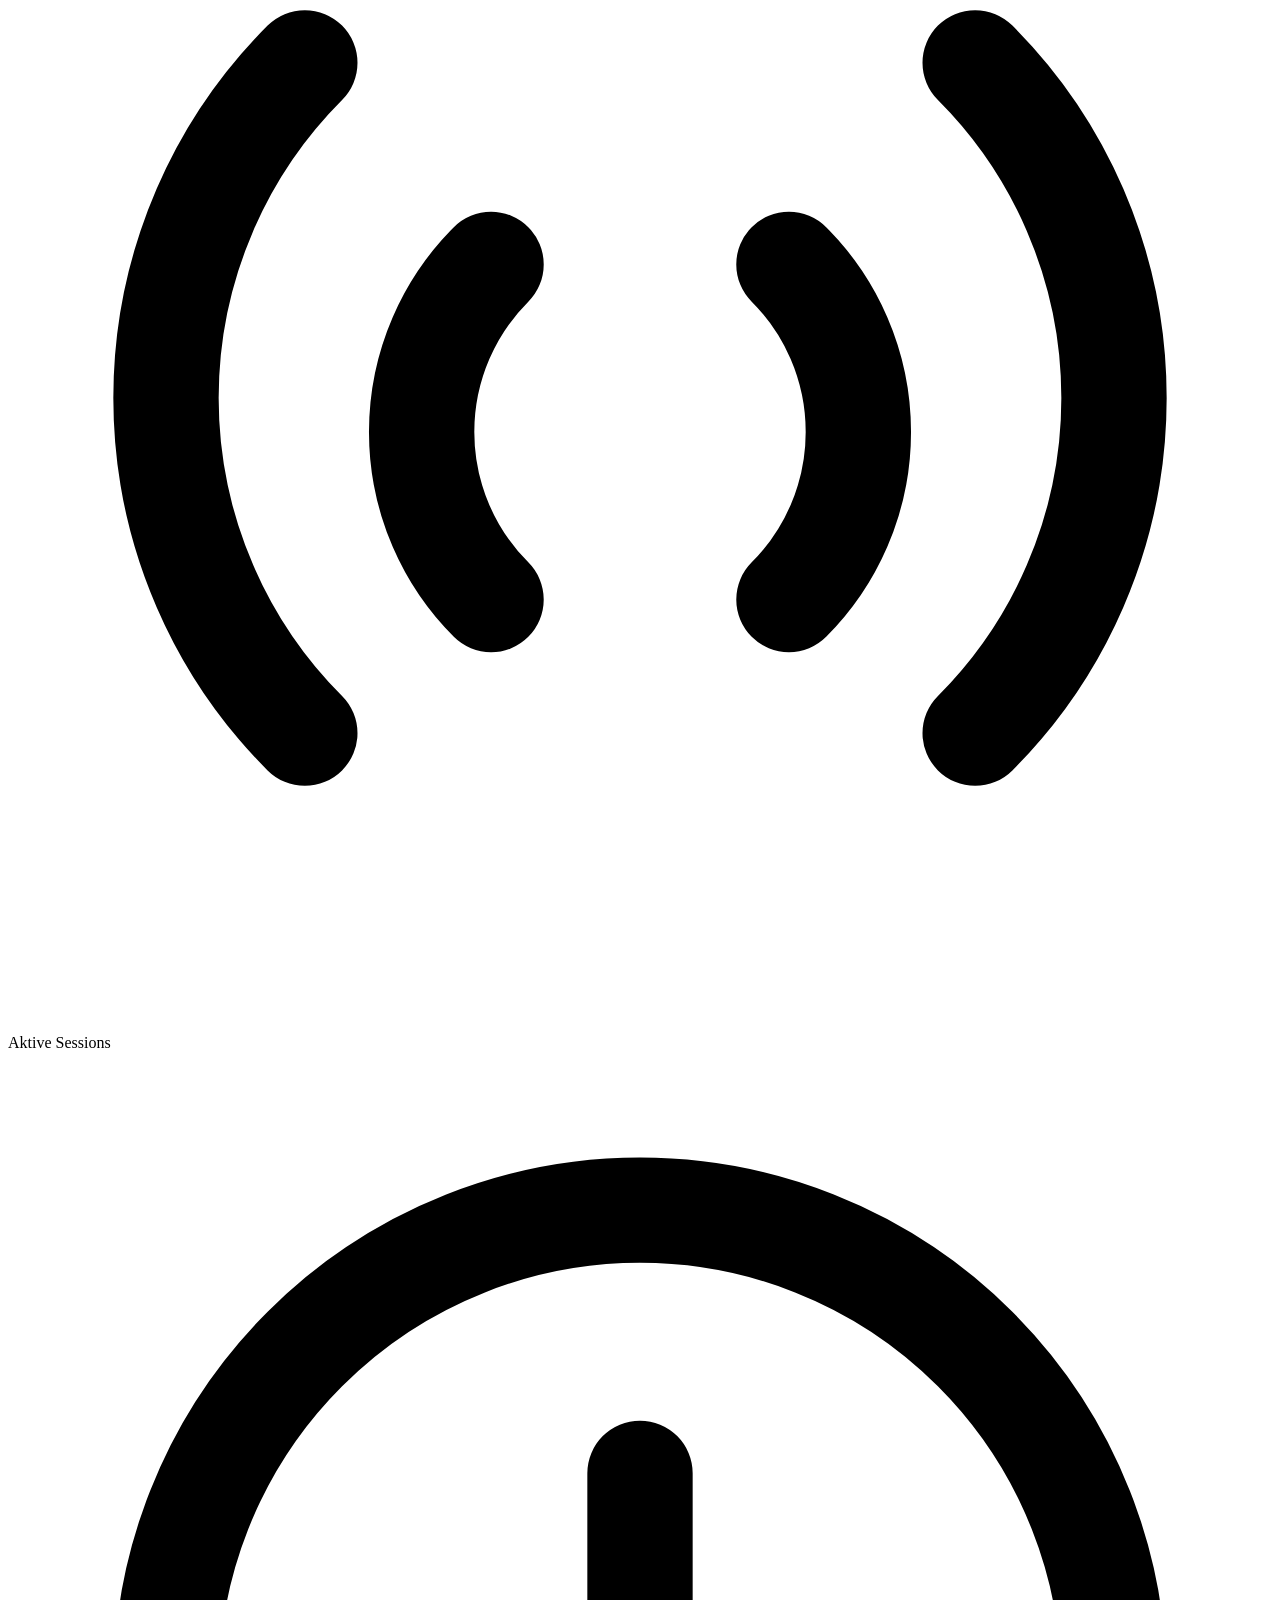
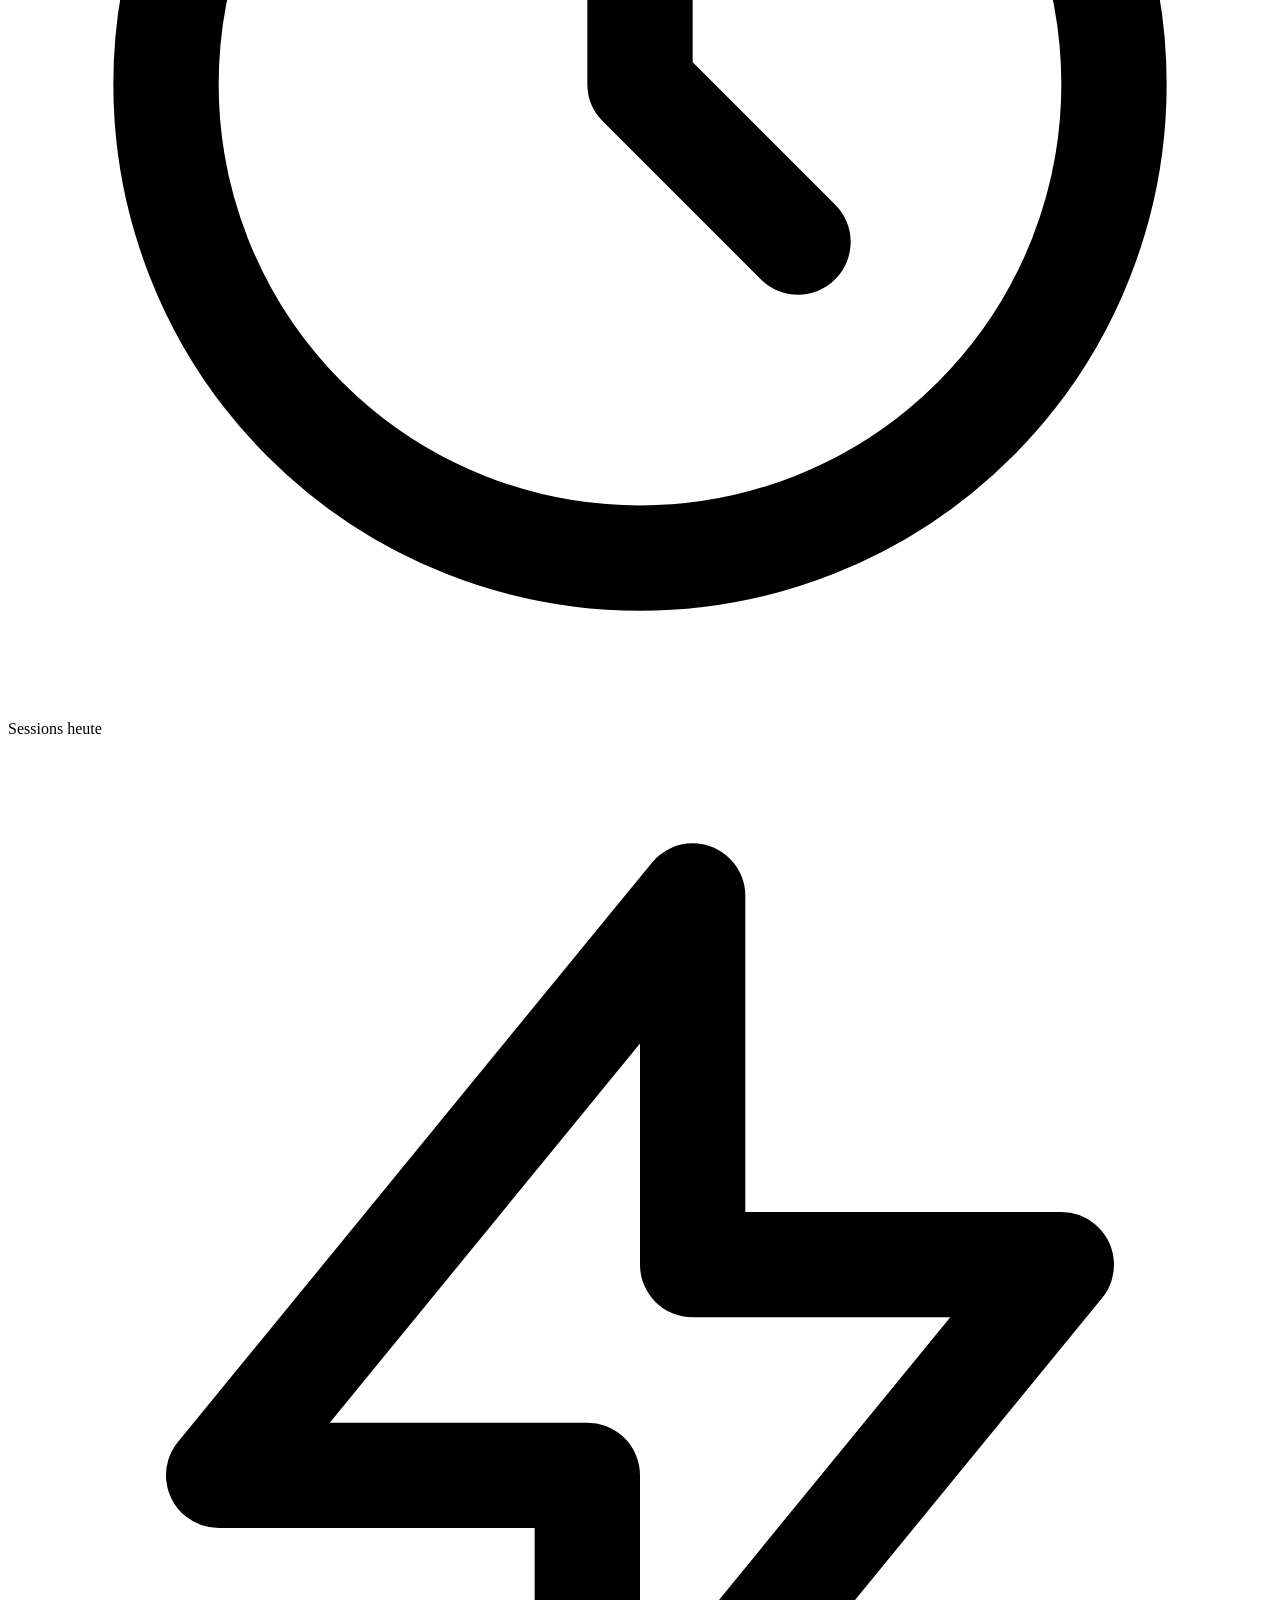
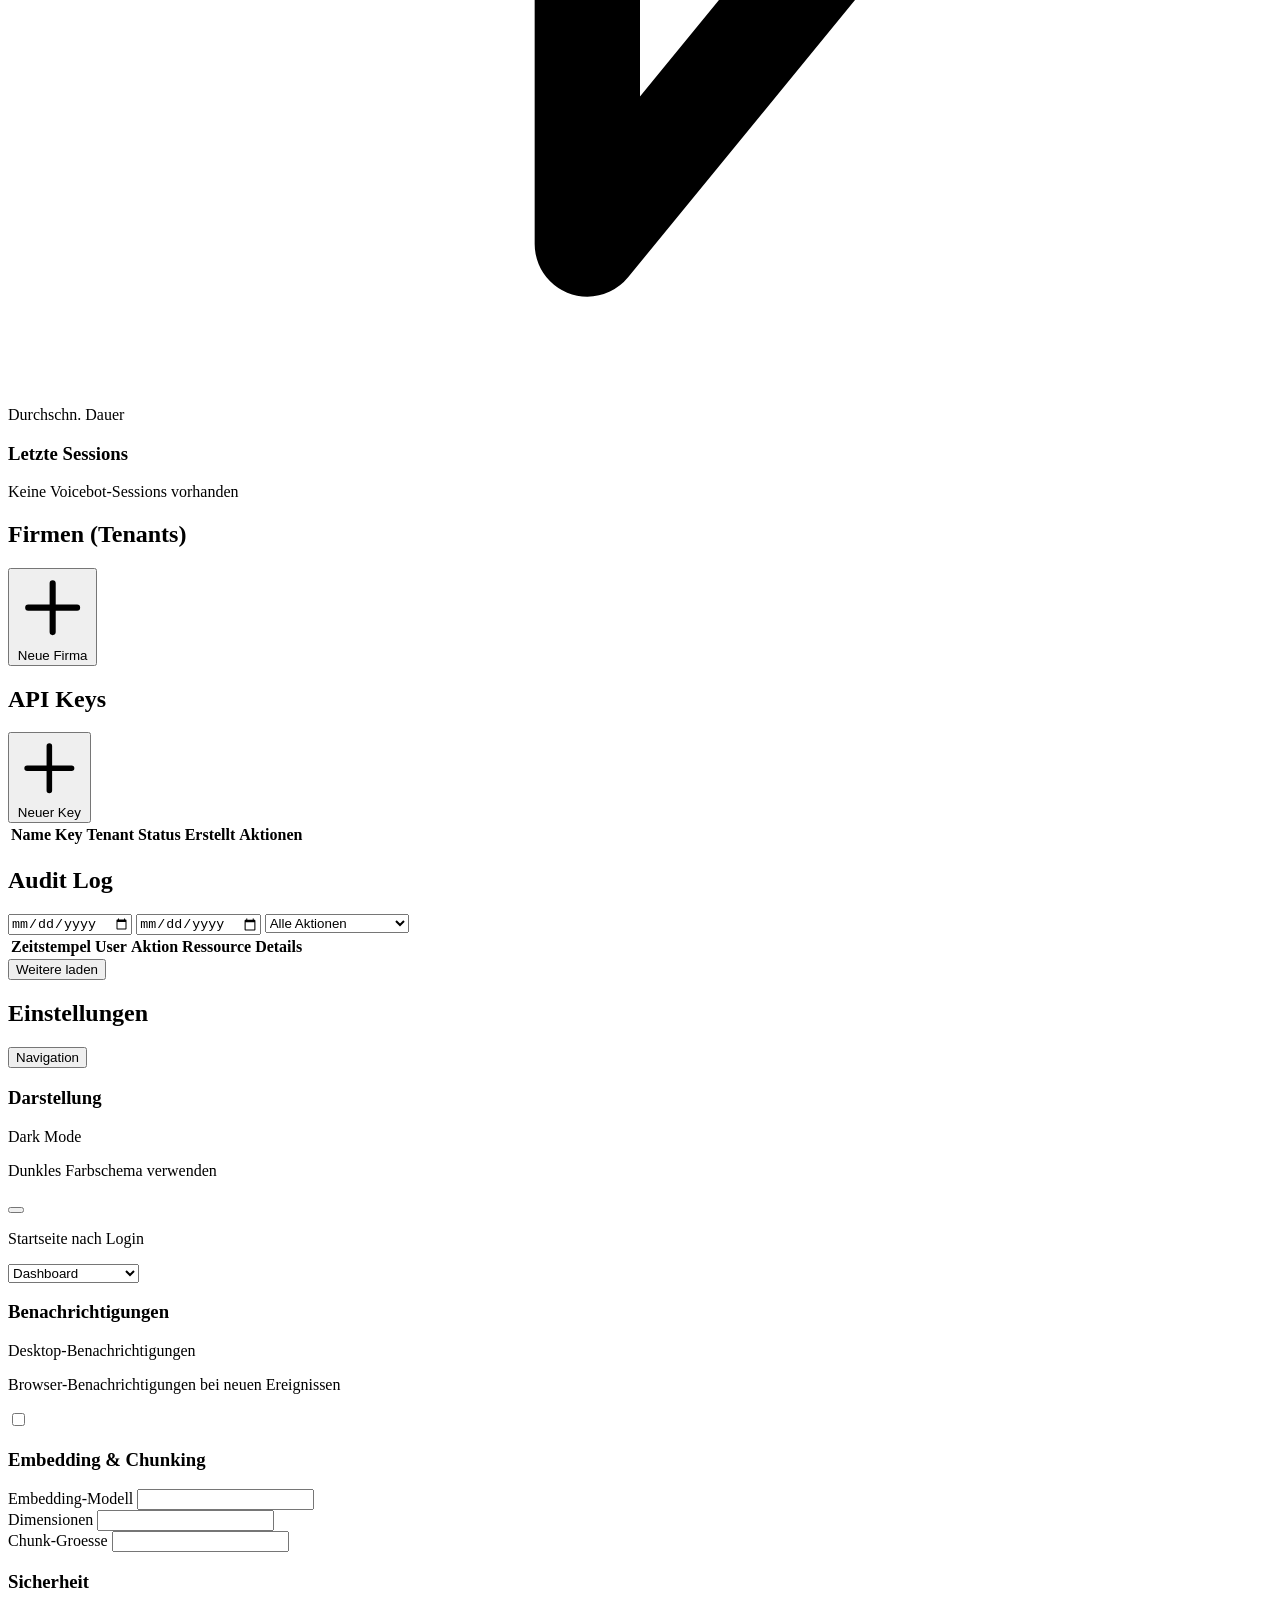
==== commit 51755a12: "fix: Passwort-Reset per E-Mail statt Anzeige im Browser - Temporäres Passwort wird per SMTP an hinte" ====
--- a/admin-ui/static/index.html
+++ b/admin-ui/static/index.html
@@ -168,7 +168,7 @@
           <div x-show="resetError" class="mb-3 p-3 bg-red-500/20 border border-red-500/30 rounded-xl text-red-200 text-sm">
             <span x-text="resetError"></span>
           </div>
-          <p class="text-xs text-slate-300 mb-3">Gib deine E-Mail ein. Du erhaeltst ein temporaeres Passwort.</p>
+          <p class="text-xs text-slate-300 mb-3">Gib deine E-Mail ein. Du erhaeltst ein neues Passwort per E-Mail.</p>
           <div class="flex gap-2">
             <input type="email" x-model="resetEmail" placeholder="name@firma.de"
                    class="flex-1 bg-white/10 border border-white/20 rounded-xl px-4 py-2.5 text-sm text-white placeholder:text-slate-400 focus:outline-none focus:ring-2 focus:ring-brand-500/50"
@@ -2155,7 +2155,7 @@
         });
         const data = await res.json();
         if (!res.ok) throw new Error(data.detail || 'Fehler');
-        this.resetSuccess = 'Temporaeres Passwort: ' + data.temp_password + ' — Bitte nach dem Login aendern!';
+        this.resetSuccess = data.message || 'Falls ein Account mit dieser E-Mail existiert, wurde ein neues Passwort per E-Mail gesendet.';
       } catch(e) {
         this.resetError = e.message || 'Fehler beim Zuruecksetzen';
       }
